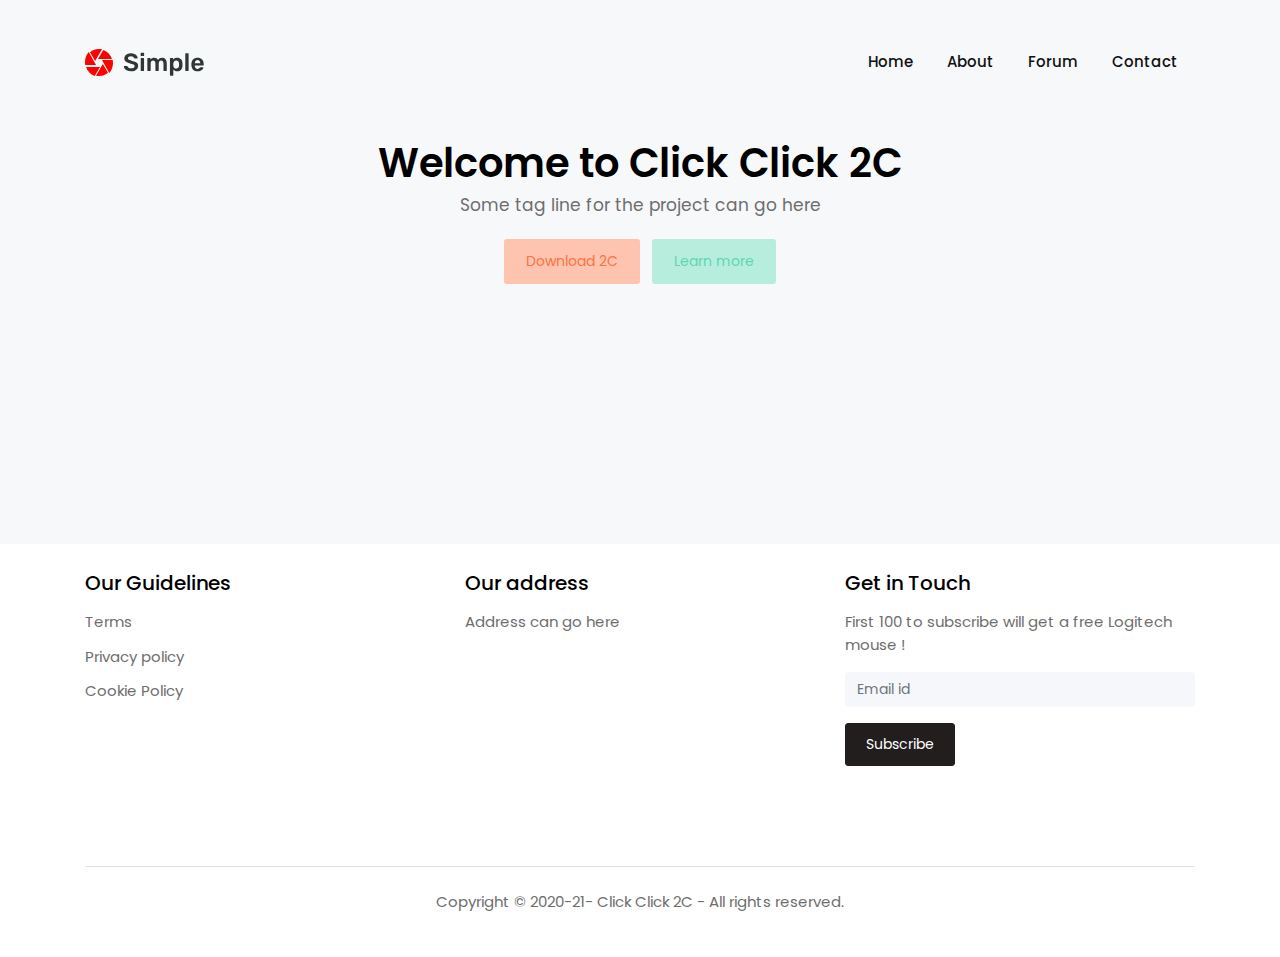
==== index.html @ 32b27b6e "initial design" ====
<!DOCTYPE html>
<html lang="en">
<head>
  <title>Simple landing page</title>
  <meta charset="UTF-8">
  <meta name="viewport" content="width=device-width, initial-scale=1.0">
  <meta http-equiv="X-UA-Compatible" content="ie=edge">
  <link rel="stylesheet" href="css/style.css">
</head>
<body id="body" data-spy="scroll" data-target=".navbar" data-offset="100">
  <header id="header-section">
    <nav class="navbar navbar-expand-lg pl-3 pl-sm-0" id="navbar">
    <div class="container">
          <div class="navbar-brand-wrapper d-flex w-100">
                <img src="images/Group2.svg" alt="">
                <button class="navbar-toggler ml-auto" type="button" data-toggle="collapse" data-target="#navbarSupportedContent" aria-controls="navbarSupportedContent" aria-expanded="false" aria-label="Toggle navigation">
                  <span class="mdi mdi-menu navbar-toggler-icon"></span>
                </button>
          </div>
      <div class="collapse navbar-collapse navbar-menu-wrapper" id="navbarSupportedContent">
        <ul class="navbar-nav align-items-lg-center align-items-start ml-auto">
                <li class="d-flex align-items-center justify-content-between pl-4 pl-lg-0">
                    <div class="navbar-collapse-logo">
                      <img src="images/Group2.svg" alt="">
                    </div>
                    <button class="navbar-toggler close-button" type="button" data-toggle="collapse" data-target="#navbarSupportedContent" aria-controls="navbarSupportedContent" aria-expanded="false" aria-label="Toggle navigation">
                      <span class="mdi mdi-close navbar-toggler-icon pl-5"></span>
                    </button>
                </li>
          <li class="nav-item">
            <a class="nav-link" href="#header-section">Home <span class="sr-only">(current)</span></a>
          </li>
          <li class="nav-item">
            <a class="nav-link" href="#features-section">About</a>
          </li>
          <li class="nav-item">
            <a class="nav-link" href="#digital-marketing-section">Forum</a>
          </li>
          <li class="nav-item">
            <a class="nav-link" href="#feedback-section">Contact</a>
          </li>
        </ul>
      </div>
    </div>
    </nav>
  </header>
        <div class="banner">
          <div class="container">
            <h1 class="font-weight-semibold">Welcome to Click Click 2C</h1>
            <h6 class="font-weight-normal text-muted pb-3">Some tag line for the project can go here</h6>
            <div>
              <button class="btn btn-opacity-light mr-1">Download 2C</button>
              <button class="btn btn-opacity-success ml-1">Learn more</button>
            </div>
          </div>
        </div>
  <div class="content-wrapper">
    <div class="container">
      <section class="contact-details" id="contact-details-section">
        <div class="row text-center text-md-left">
          <div class="col-12 col-md-6 col-lg-4 grid-margin">
                  <h5 class="pb-2">Our Guidelines</h5>
                  <a href="#"><p class="m-0 pb-2">Terms</p></a>
                  <a href="#" ><p class="m-0 pt-1 pb-2">Privacy policy</p></a>
                  <a href="#"><p class="m-0 pt-1 pb-2">Cookie Policy</p></a>
          </div>
          <div class="col-12 col-md-6 col-lg-4 grid-margin">
                  <h5 class="pb-2">Our address</h5>
                  <p class="text-muted"> Address can go here </p>
          </div>
          <div class="col-12 col-md-6 col-lg-4 grid-margin">
                  <h5 class="pb-2">Get in Touch</h5>
                  <p class="text-muted">First 100 to subscribe will get a free Logitech mouse !</p>
                  <form>
                    <input type="text" class="form-control" id="Email" placeholder="Email id">
                  </form>
                  <div class="pt-3">
                    <button class="btn btn-dark">Subscribe</button>
                  </div>
          </div>
        </div>
      </section>
      <footer class="border-top">
        <p class="text-center text-muted pt-4">Copyright © 2020-21- Click Click 2C - All rights reserved.</p>
      </footer>
</body>
</html>
---- css/style.css ----
@import "https://fonts.googleapis.com/css?family=Poppins:400,500,700&display=swap";
/*!
 * Bootstrap v4.3.1 (https://getbootstrap.com/)
 * Copyright 2011-2019 The Bootstrap Authors
 * Copyright 2011-2019 Twitter, Inc.
 * Licensed under MIT (https://github.com/twbs/bootstrap/blob/master/LICENSE)
 */
:root {
  --blue: #007bff;
  --indigo: #6610f2;
  --purple: #6f42c1;
  --pink: #e83e8c;
  --red: #dc3545;
  --orange: #fd7e14;
  --yellow: #ffc107;
  --green: #28a745;
  --teal: #20c997;
  --cyan: #17a2b8;
  --white: #fff;
  --gray: #6c757d;
  --gray-dark: #343a40;
  --primary: #000637;
  --secondary: #bbbbf2;
  --success: #5ed6b3;
  --info: #1998ff;
  --warning: #ffad00;
  --danger: #ff0000;
  --light: #fc7341;
  --dark: #221e1e;
  --breakpoint-xs: 0;
  --breakpoint-sm: 576px;
  --breakpoint-md: 768px;
  --breakpoint-lg: 992px;
  --breakpoint-xl: 1200px;
  --font-family-sans-serif: -apple-system, BlinkMacSystemFont, "Segoe UI", Roboto, "Helvetica Neue", Arial, "Noto Sans", sans-serif, "Apple Color Emoji", "Segoe UI Emoji", "Segoe UI Symbol", "Noto Color Emoji";
  --font-family-monospace: SFMono-Regular, Menlo, Monaco, Consolas, "Liberation Mono", "Courier New", monospace;
}

*,
*::before,
*::after {
  box-sizing: border-box;
}

html {
  font-family: sans-serif;
  line-height: 1.15;
  -webkit-text-size-adjust: 100%;
  -webkit-tap-highlight-color: rgba(0, 0, 0, 0);
}

article, aside, figcaption, figure, footer, header, hgroup, main, nav, section {
  display: block;
}

body {
  margin: 0;
  font-family: -apple-system, BlinkMacSystemFont, "Segoe UI", Roboto, "Helvetica Neue", Arial, "Noto Sans", sans-serif, "Apple Color Emoji", "Segoe UI Emoji", "Segoe UI Symbol", "Noto Color Emoji";
  font-size: 1rem;
  font-weight: 400;
  line-height: 1.5;
  color: #212529;
  text-align: left;
  background-color: #fff;
}

[tabindex="-1"]:focus {
  outline: 0 !important;
}

hr {
  box-sizing: content-box;
  height: 0;
  overflow: visible;
}

h1, h2, h3, h4, h5, h6 {
  margin-top: 0;
  margin-bottom: 0.5rem;
}

p {
  margin-top: 0;
  margin-bottom: 1rem;
}

abbr[title],
abbr[data-original-title] {
  text-decoration: underline;
  text-decoration: underline dotted;
  cursor: help;
  border-bottom: 0;
  text-decoration-skip-ink: none;
}

address {
  margin-bottom: 1rem;
  font-style: normal;
  line-height: inherit;
}

ol,
ul,
dl {
  margin-top: 0;
  margin-bottom: 1rem;
}

ol ol,
ul ul,
ol ul,
ul ol {
  margin-bottom: 0;
}

dt {
  font-weight: 700;
}

dd {
  margin-bottom: .5rem;
  margin-left: 0;
}

blockquote {
  margin: 0 0 1rem;
}

b,
strong {
  font-weight: bolder;
}

small {
  font-size: 80%;
}

sub,
sup {
  position: relative;
  font-size: 75%;
  line-height: 0;
  vertical-align: baseline;
}

sub {
  bottom: -.25em;
}

sup {
  top: -.5em;
}

a {
  color: #000637;
  text-decoration: none;
  background-color: transparent;
}

a:hover {
  color: black;
  text-decoration: underline;
}

a:not([href]):not([tabindex]) {
  color: inherit;
  text-decoration: none;
}

a:not([href]):not([tabindex]):hover, a:not([href]):not([tabindex]):focus {
  color: inherit;
  text-decoration: none;
}

a:not([href]):not([tabindex]):focus {
  outline: 0;
}

pre,
code,
kbd,
samp {
  font-family: SFMono-Regular, Menlo, Monaco, Consolas, "Liberation Mono", "Courier New", monospace;
  font-size: 1em;
}

pre {
  margin-top: 0;
  margin-bottom: 1rem;
  overflow: auto;
}

figure {
  margin: 0 0 1rem;
}

img {
  vertical-align: middle;
  border-style: none;
}

svg {
  overflow: hidden;
  vertical-align: middle;
}

table {
  border-collapse: collapse;
}

caption {
  padding-top: 0.75rem;
  padding-bottom: 0.75rem;
  color: #6e6e6e;
  text-align: left;
  caption-side: bottom;
}

th {
  text-align: inherit;
}

label {
  display: inline-block;
  margin-bottom: 0.5rem;
}

button {
  border-radius: 0;
}

button:focus {
  outline: 1px dotted;
  outline: 5px auto -webkit-focus-ring-color;
}

input,
button,
select,
optgroup,
textarea {
  margin: 0;
  font-family: inherit;
  font-size: inherit;
  line-height: inherit;
}

button,
input {
  overflow: visible;
}

button,
select {
  text-transform: none;
}

select {
  word-wrap: normal;
}

button,
[type="button"],
[type="reset"],
[type="submit"] {
  -webkit-appearance: button;
}

button:not(:disabled),
[type="button"]:not(:disabled),
[type="reset"]:not(:disabled),
[type="submit"]:not(:disabled) {
  cursor: pointer;
}

button::-moz-focus-inner,
[type="button"]::-moz-focus-inner,
[type="reset"]::-moz-focus-inner,
[type="submit"]::-moz-focus-inner {
  padding: 0;
  border-style: none;
}

input[type="radio"],
input[type="checkbox"] {
  box-sizing: border-box;
  padding: 0;
}

input[type="date"],
input[type="time"],
input[type="datetime-local"],
input[type="month"] {
  -webkit-appearance: listbox;
}

textarea {
  overflow: auto;
  resize: vertical;
}

fieldset {
  min-width: 0;
  padding: 0;
  margin: 0;
  border: 0;
}

legend {
  display: block;
  width: 100%;
  max-width: 100%;
  padding: 0;
  margin-bottom: .5rem;
  font-size: 1.5rem;
  line-height: inherit;
  color: inherit;
  white-space: normal;
}

progress {
  vertical-align: baseline;
}

[type="number"]::-webkit-inner-spin-button,
[type="number"]::-webkit-outer-spin-button {
  height: auto;
}

[type="search"] {
  outline-offset: -2px;
  -webkit-appearance: none;
}

[type="search"]::-webkit-search-decoration {
  -webkit-appearance: none;
}

::-webkit-file-upload-button {
  font: inherit;
  -webkit-appearance: button;
}

output {
  display: inline-block;
}

summary {
  display: list-item;
  cursor: pointer;
}

template {
  display: none;
}

[hidden] {
  display: none !important;
}

h1, h2, h3, h4, h5, h6,
.h1, .h2, .h3, .h4, .h5, .h6 {
  margin-bottom: 0.5rem;
  font-weight: 500;
  line-height: 1.2;
}

h1, .h1 {
  font-size: 2.5rem;
}

h2, .h2 {
  font-size: 2rem;
}

h3, .h3 {
  font-size: 1.75rem;
}

h4, .h4 {
  font-size: 1.5rem;
}

h5, .h5 {
  font-size: 1.25rem;
}

h6, .h6 {
  font-size: 1rem;
}

.lead {
  font-size: 1.25rem;
  font-weight: 300;
}

.display-1 {
  font-size: 6rem;
  font-weight: 300;
  line-height: 1.2;
}

.display-2 {
  font-size: 5.5rem;
  font-weight: 300;
  line-height: 1.2;
}

.display-3 {
  font-size: 4.5rem;
  font-weight: 300;
  line-height: 1.2;
}

.display-4 {
  font-size: 3.5rem;
  font-weight: 300;
  line-height: 1.2;
}

hr {
  margin-top: 1rem;
  margin-bottom: 1rem;
  border: 0;
  border-top: 1px solid rgba(0, 0, 0, 0.1);
}

small,
.small {
  font-size: 80%;
  font-weight: 400;
}

mark,
.mark {
  padding: 0.2em;
  background-color: #fcf8e3;
}

.list-unstyled {
  padding-left: 0;
  list-style: none;
}

.list-inline {
  padding-left: 0;
  list-style: none;
}

.list-inline-item {
  display: inline-block;
}

.list-inline-item:not(:last-child) {
  margin-right: 0.5rem;
}

.initialism {
  font-size: 90%;
  text-transform: uppercase;
}

.blockquote {
  margin-bottom: 1rem;
  font-size: 1.25rem;
}

.blockquote-footer {
  display: block;
  font-size: 80%;
  color: #6c757d;
}

.blockquote-footer::before {
  content: "\2014\00A0";
}

.img-fluid {
  max-width: 100%;
  height: auto;
}

.img-thumbnail {
  padding: 0.25rem;
  background-color: #fff;
  border: 1px solid #dee2e6;
  border-radius: 0.25rem;
  max-width: 100%;
  height: auto;
}

.figure {
  display: inline-block;
}

.figure-img {
  margin-bottom: 0.5rem;
  line-height: 1;
}

.figure-caption {
  font-size: 90%;
  color: #6c757d;
}

code {
  font-size: 87.5%;
  color: #e83e8c;
  word-break: break-word;
}

a > code {
  color: inherit;
}

kbd {
  padding: 0.2rem 0.4rem;
  font-size: 87.5%;
  color: #fff;
  background-color: #212529;
  border-radius: 0.2rem;
}

kbd kbd {
  padding: 0;
  font-size: 100%;
  font-weight: 700;
}

pre {
  display: block;
  font-size: 87.5%;
  color: #212529;
}

pre code {
  font-size: inherit;
  color: inherit;
  word-break: normal;
}

.pre-scrollable {
  max-height: 340px;
  overflow-y: scroll;
}

.container {
  width: 100%;
  padding-right: 15px;
  padding-left: 15px;
  margin-right: auto;
  margin-left: auto;
}

@media (min-width: 576px) {
  .container {
    max-width: 540px;
  }
}

@media (min-width: 768px) {
  .container {
    max-width: 720px;
  }
}

@media (min-width: 992px) {
  .container {
    max-width: 960px;
  }
}

@media (min-width: 1200px) {
  .container {
    max-width: 1140px;
  }
}

.container-fluid {
  width: 100%;
  padding-right: 15px;
  padding-left: 15px;
  margin-right: auto;
  margin-left: auto;
}

.row {
  display: flex;
  flex-wrap: wrap;
  margin-right: -15px;
  margin-left: -15px;
}

.no-gutters {
  margin-right: 0;
  margin-left: 0;
}

.no-gutters > .col,
.no-gutters > [class*="col-"] {
  padding-right: 0;
  padding-left: 0;
}

.col-1, .col-2, .col-3, .col-4, .col-5, .col-6, .col-7, .col-8, .col-9, .col-10, .col-11, .col-12, .col,
.col-auto, .col-sm-1, .col-sm-2, .col-sm-3, .col-sm-4, .col-sm-5, .col-sm-6, .col-sm-7, .col-sm-8, .col-sm-9, .col-sm-10, .col-sm-11, .col-sm-12, .col-sm,
.col-sm-auto, .col-md-1, .col-md-2, .col-md-3, .col-md-4, .col-md-5, .col-md-6, .col-md-7, .col-md-8, .col-md-9, .col-md-10, .col-md-11, .col-md-12, .col-md,
.col-md-auto, .col-lg-1, .col-lg-2, .col-lg-3, .col-lg-4, .col-lg-5, .col-lg-6, .col-lg-7, .col-lg-8, .col-lg-9, .col-lg-10, .col-lg-11, .col-lg-12, .col-lg,
.col-lg-auto, .col-xl-1, .col-xl-2, .col-xl-3, .col-xl-4, .col-xl-5, .col-xl-6, .col-xl-7, .col-xl-8, .col-xl-9, .col-xl-10, .col-xl-11, .col-xl-12, .col-xl,
.col-xl-auto {
  position: relative;
  width: 100%;
  padding-right: 15px;
  padding-left: 15px;
}

.col {
  flex-basis: 0;
  flex-grow: 1;
  max-width: 100%;
}

.col-auto {
  flex: 0 0 auto;
  width: auto;
  max-width: 100%;
}

.col-1 {
  flex: 0 0 8.33333%;
  max-width: 8.33333%;
}

.col-2 {
  flex: 0 0 16.66667%;
  max-width: 16.66667%;
}

.col-3 {
  flex: 0 0 25%;
  max-width: 25%;
}

.col-4 {
  flex: 0 0 33.33333%;
  max-width: 33.33333%;
}

.col-5 {
  flex: 0 0 41.66667%;
  max-width: 41.66667%;
}

.col-6 {
  flex: 0 0 50%;
  max-width: 50%;
}

.col-7 {
  flex: 0 0 58.33333%;
  max-width: 58.33333%;
}

.col-8 {
  flex: 0 0 66.66667%;
  max-width: 66.66667%;
}

.col-9 {
  flex: 0 0 75%;
  max-width: 75%;
}

.col-10 {
  flex: 0 0 83.33333%;
  max-width: 83.33333%;
}

.col-11 {
  flex: 0 0 91.66667%;
  max-width: 91.66667%;
}

.col-12 {
  flex: 0 0 100%;
  max-width: 100%;
}

.order-first {
  order: -1;
}

.order-last {
  order: 13;
}

.order-0 {
  order: 0;
}

.order-1 {
  order: 1;
}

.order-2 {
  order: 2;
}

.order-3 {
  order: 3;
}

.order-4 {
  order: 4;
}

.order-5 {
  order: 5;
}

.order-6 {
  order: 6;
}

.order-7 {
  order: 7;
}

.order-8 {
  order: 8;
}

.order-9 {
  order: 9;
}

.order-10 {
  order: 10;
}

.order-11 {
  order: 11;
}

.order-12 {
  order: 12;
}

.offset-1 {
  margin-left: 8.33333%;
}

.offset-2 {
  margin-left: 16.66667%;
}

.offset-3 {
  margin-left: 25%;
}

.offset-4 {
  margin-left: 33.33333%;
}

.offset-5 {
  margin-left: 41.66667%;
}

.offset-6 {
  margin-left: 50%;
}

.offset-7 {
  margin-left: 58.33333%;
}

.offset-8 {
  margin-left: 66.66667%;
}

.offset-9 {
  margin-left: 75%;
}

.offset-10 {
  margin-left: 83.33333%;
}

.offset-11 {
  margin-left: 91.66667%;
}

@media (min-width: 576px) {
  .col-sm {
    flex-basis: 0;
    flex-grow: 1;
    max-width: 100%;
  }
  .col-sm-auto {
    flex: 0 0 auto;
    width: auto;
    max-width: 100%;
  }
  .col-sm-1 {
    flex: 0 0 8.33333%;
    max-width: 8.33333%;
  }
  .col-sm-2 {
    flex: 0 0 16.66667%;
    max-width: 16.66667%;
  }
  .col-sm-3 {
    flex: 0 0 25%;
    max-width: 25%;
  }
  .col-sm-4 {
    flex: 0 0 33.33333%;
    max-width: 33.33333%;
  }
  .col-sm-5 {
    flex: 0 0 41.66667%;
    max-width: 41.66667%;
  }
  .col-sm-6 {
    flex: 0 0 50%;
    max-width: 50%;
  }
  .col-sm-7 {
    flex: 0 0 58.33333%;
    max-width: 58.33333%;
  }
  .col-sm-8 {
    flex: 0 0 66.66667%;
    max-width: 66.66667%;
  }
  .col-sm-9 {
    flex: 0 0 75%;
    max-width: 75%;
  }
  .col-sm-10 {
    flex: 0 0 83.33333%;
    max-width: 83.33333%;
  }
  .col-sm-11 {
    flex: 0 0 91.66667%;
    max-width: 91.66667%;
  }
  .col-sm-12 {
    flex: 0 0 100%;
    max-width: 100%;
  }
  .order-sm-first {
    order: -1;
  }
  .order-sm-last {
    order: 13;
  }
  .order-sm-0 {
    order: 0;
  }
  .order-sm-1 {
    order: 1;
  }
  .order-sm-2 {
    order: 2;
  }
  .order-sm-3 {
    order: 3;
  }
  .order-sm-4 {
    order: 4;
  }
  .order-sm-5 {
    order: 5;
  }
  .order-sm-6 {
    order: 6;
  }
  .order-sm-7 {
    order: 7;
  }
  .order-sm-8 {
    order: 8;
  }
  .order-sm-9 {
    order: 9;
  }
  .order-sm-10 {
    order: 10;
  }
  .order-sm-11 {
    order: 11;
  }
  .order-sm-12 {
    order: 12;
  }
  .offset-sm-0 {
    margin-left: 0;
  }
  .offset-sm-1 {
    margin-left: 8.33333%;
  }
  .offset-sm-2 {
    margin-left: 16.66667%;
  }
  .offset-sm-3 {
    margin-left: 25%;
  }
  .offset-sm-4 {
    margin-left: 33.33333%;
  }
  .offset-sm-5 {
    margin-left: 41.66667%;
  }
  .offset-sm-6 {
    margin-left: 50%;
  }
  .offset-sm-7 {
    margin-left: 58.33333%;
  }
  .offset-sm-8 {
    margin-left: 66.66667%;
  }
  .offset-sm-9 {
    margin-left: 75%;
  }
  .offset-sm-10 {
    margin-left: 83.33333%;
  }
  .offset-sm-11 {
    margin-left: 91.66667%;
  }
}

@media (min-width: 768px) {
  .col-md {
    flex-basis: 0;
    flex-grow: 1;
    max-width: 100%;
  }
  .col-md-auto {
    flex: 0 0 auto;
    width: auto;
    max-width: 100%;
  }
  .col-md-1 {
    flex: 0 0 8.33333%;
    max-width: 8.33333%;
  }
  .col-md-2 {
    flex: 0 0 16.66667%;
    max-width: 16.66667%;
  }
  .col-md-3 {
    flex: 0 0 25%;
    max-width: 25%;
  }
  .col-md-4 {
    flex: 0 0 33.33333%;
    max-width: 33.33333%;
  }
  .col-md-5 {
    flex: 0 0 41.66667%;
    max-width: 41.66667%;
  }
  .col-md-6 {
    flex: 0 0 50%;
    max-width: 50%;
  }
  .col-md-7 {
    flex: 0 0 58.33333%;
    max-width: 58.33333%;
  }
  .col-md-8 {
    flex: 0 0 66.66667%;
    max-width: 66.66667%;
  }
  .col-md-9 {
    flex: 0 0 75%;
    max-width: 75%;
  }
  .col-md-10 {
    flex: 0 0 83.33333%;
    max-width: 83.33333%;
  }
  .col-md-11 {
    flex: 0 0 91.66667%;
    max-width: 91.66667%;
  }
  .col-md-12 {
    flex: 0 0 100%;
    max-width: 100%;
  }
  .order-md-first {
    order: -1;
  }
  .order-md-last {
    order: 13;
  }
  .order-md-0 {
    order: 0;
  }
  .order-md-1 {
    order: 1;
  }
  .order-md-2 {
    order: 2;
  }
  .order-md-3 {
    order: 3;
  }
  .order-md-4 {
    order: 4;
  }
  .order-md-5 {
    order: 5;
  }
  .order-md-6 {
    order: 6;
  }
  .order-md-7 {
    order: 7;
  }
  .order-md-8 {
    order: 8;
  }
  .order-md-9 {
    order: 9;
  }
  .order-md-10 {
    order: 10;
  }
  .order-md-11 {
    order: 11;
  }
  .order-md-12 {
    order: 12;
  }
  .offset-md-0 {
    margin-left: 0;
  }
  .offset-md-1 {
    margin-left: 8.33333%;
  }
  .offset-md-2 {
    margin-left: 16.66667%;
  }
  .offset-md-3 {
    margin-left: 25%;
  }
  .offset-md-4 {
    margin-left: 33.33333%;
  }
  .offset-md-5 {
    margin-left: 41.66667%;
  }
  .offset-md-6 {
    margin-left: 50%;
  }
  .offset-md-7 {
    margin-left: 58.33333%;
  }
  .offset-md-8 {
    margin-left: 66.66667%;
  }
  .offset-md-9 {
    margin-left: 75%;
  }
  .offset-md-10 {
    margin-left: 83.33333%;
  }
  .offset-md-11 {
    margin-left: 91.66667%;
  }
}

@media (min-width: 992px) {
  .col-lg {
    flex-basis: 0;
    flex-grow: 1;
    max-width: 100%;
  }
  .col-lg-auto {
    flex: 0 0 auto;
    width: auto;
    max-width: 100%;
  }
  .col-lg-1 {
    flex: 0 0 8.33333%;
    max-width: 8.33333%;
  }
  .col-lg-2 {
    flex: 0 0 16.66667%;
    max-width: 16.66667%;
  }
  .col-lg-3 {
    flex: 0 0 25%;
    max-width: 25%;
  }
  .col-lg-4 {
    flex: 0 0 33.33333%;
    max-width: 33.33333%;
  }
  .col-lg-5 {
    flex: 0 0 41.66667%;
    max-width: 41.66667%;
  }
  .col-lg-6 {
    flex: 0 0 50%;
    max-width: 50%;
  }
  .col-lg-7 {
    flex: 0 0 58.33333%;
    max-width: 58.33333%;
  }
  .col-lg-8 {
    flex: 0 0 66.66667%;
    max-width: 66.66667%;
  }
  .col-lg-9 {
    flex: 0 0 75%;
    max-width: 75%;
  }
  .col-lg-10 {
    flex: 0 0 83.33333%;
    max-width: 83.33333%;
  }
  .col-lg-11 {
    flex: 0 0 91.66667%;
    max-width: 91.66667%;
  }
  .col-lg-12 {
    flex: 0 0 100%;
    max-width: 100%;
  }
  .order-lg-first {
    order: -1;
  }
  .order-lg-last {
    order: 13;
  }
  .order-lg-0 {
    order: 0;
  }
  .order-lg-1 {
    order: 1;
  }
  .order-lg-2 {
    order: 2;
  }
  .order-lg-3 {
    order: 3;
  }
  .order-lg-4 {
    order: 4;
  }
  .order-lg-5 {
    order: 5;
  }
  .order-lg-6 {
    order: 6;
  }
  .order-lg-7 {
    order: 7;
  }
  .order-lg-8 {
    order: 8;
  }
  .order-lg-9 {
    order: 9;
  }
  .order-lg-10 {
    order: 10;
  }
  .order-lg-11 {
    order: 11;
  }
  .order-lg-12 {
    order: 12;
  }
  .offset-lg-0 {
    margin-left: 0;
  }
  .offset-lg-1 {
    margin-left: 8.33333%;
  }
  .offset-lg-2 {
    margin-left: 16.66667%;
  }
  .offset-lg-3 {
    margin-left: 25%;
  }
  .offset-lg-4 {
    margin-left: 33.33333%;
  }
  .offset-lg-5 {
    margin-left: 41.66667%;
  }
  .offset-lg-6 {
    margin-left: 50%;
  }
  .offset-lg-7 {
    margin-left: 58.33333%;
  }
  .offset-lg-8 {
    margin-left: 66.66667%;
  }
  .offset-lg-9 {
    margin-left: 75%;
  }
  .offset-lg-10 {
    margin-left: 83.33333%;
  }
  .offset-lg-11 {
    margin-left: 91.66667%;
  }
}

@media (min-width: 1200px) {
  .col-xl {
    flex-basis: 0;
    flex-grow: 1;
    max-width: 100%;
  }
  .col-xl-auto {
    flex: 0 0 auto;
    width: auto;
    max-width: 100%;
  }
  .col-xl-1 {
    flex: 0 0 8.33333%;
    max-width: 8.33333%;
  }
  .col-xl-2 {
    flex: 0 0 16.66667%;
    max-width: 16.66667%;
  }
  .col-xl-3 {
    flex: 0 0 25%;
    max-width: 25%;
  }
  .col-xl-4 {
    flex: 0 0 33.33333%;
    max-width: 33.33333%;
  }
  .col-xl-5 {
    flex: 0 0 41.66667%;
    max-width: 41.66667%;
  }
  .col-xl-6 {
    flex: 0 0 50%;
    max-width: 50%;
  }
  .col-xl-7 {
    flex: 0 0 58.33333%;
    max-width: 58.33333%;
  }
  .col-xl-8 {
    flex: 0 0 66.66667%;
    max-width: 66.66667%;
  }
  .col-xl-9 {
    flex: 0 0 75%;
    max-width: 75%;
  }
  .col-xl-10 {
    flex: 0 0 83.33333%;
    max-width: 83.33333%;
  }
  .col-xl-11 {
    flex: 0 0 91.66667%;
    max-width: 91.66667%;
  }
  .col-xl-12 {
    flex: 0 0 100%;
    max-width: 100%;
  }
  .order-xl-first {
    order: -1;
  }
  .order-xl-last {
    order: 13;
  }
  .order-xl-0 {
    order: 0;
  }
  .order-xl-1 {
    order: 1;
  }
  .order-xl-2 {
    order: 2;
  }
  .order-xl-3 {
    order: 3;
  }
  .order-xl-4 {
    order: 4;
  }
  .order-xl-5 {
    order: 5;
  }
  .order-xl-6 {
    order: 6;
  }
  .order-xl-7 {
    order: 7;
  }
  .order-xl-8 {
    order: 8;
  }
  .order-xl-9 {
    order: 9;
  }
  .order-xl-10 {
    order: 10;
  }
  .order-xl-11 {
    order: 11;
  }
  .order-xl-12 {
    order: 12;
  }
  .offset-xl-0 {
    margin-left: 0;
  }
  .offset-xl-1 {
    margin-left: 8.33333%;
  }
  .offset-xl-2 {
    margin-left: 16.66667%;
  }
  .offset-xl-3 {
    margin-left: 25%;
  }
  .offset-xl-4 {
    margin-left: 33.33333%;
  }
  .offset-xl-5 {
    margin-left: 41.66667%;
  }
  .offset-xl-6 {
    margin-left: 50%;
  }
  .offset-xl-7 {
    margin-left: 58.33333%;
  }
  .offset-xl-8 {
    margin-left: 66.66667%;
  }
  .offset-xl-9 {
    margin-left: 75%;
  }
  .offset-xl-10 {
    margin-left: 83.33333%;
  }
  .offset-xl-11 {
    margin-left: 91.66667%;
  }
}

.table {
  width: 100%;
  margin-bottom: 1rem;
  color: #212529;
}

.table th,
.table td {
  padding: 0.75rem;
  vertical-align: top;
  border-top: 1px solid #dee2e6;
}

.table thead th {
  vertical-align: bottom;
  border-bottom: 2px solid #dee2e6;
}

.table tbody + tbody {
  border-top: 2px solid #dee2e6;
}

.table-sm th,
.table-sm td {
  padding: 0.3rem;
}

.table-bordered {
  border: 1px solid #dee2e6;
}

.table-bordered th,
.table-bordered td {
  border: 1px solid #dee2e6;
}

.table-bordered thead th,
.table-bordered thead td {
  border-bottom-width: 2px;
}

.table-borderless th,
.table-borderless td,
.table-borderless thead th,
.table-borderless tbody + tbody {
  border: 0;
}

.table-striped tbody tr:nth-of-type(odd) {
  background-color: rgba(0, 0, 0, 0.05);
}

.table-hover tbody tr:hover {
  color: #212529;
  background-color: rgba(0, 0, 0, 0.075);
}

.table-primary,
.table-primary > th,
.table-primary > td {
  background-color: #b8b9c7;
}

.table-primary th,
.table-primary td,
.table-primary thead th,
.table-primary tbody + tbody {
  border-color: #7a7e97;
}

.table-hover .table-primary:hover {
  background-color: #aaabbc;
}

.table-hover .table-primary:hover > td,
.table-hover .table-primary:hover > th {
  background-color: #aaabbc;
}

.table-secondary,
.table-secondary > th,
.table-secondary > td {
  background-color: #ececfb;
}

.table-secondary th,
.table-secondary td,
.table-secondary thead th,
.table-secondary tbody + tbody {
  border-color: #dcdcf8;
}

.table-hover .table-secondary:hover {
  background-color: #d7d7f7;
}

.table-hover .table-secondary:hover > td,
.table-hover .table-secondary:hover > th {
  background-color: #d7d7f7;
}

.table-success,
.table-success > th,
.table-success > td {
  background-color: #d2f4ea;
}

.table-success th,
.table-success td,
.table-success thead th,
.table-success tbody + tbody {
  border-color: #abead7;
}

.table-hover .table-success:hover {
  background-color: #beefe0;
}

.table-hover .table-success:hover > td,
.table-hover .table-success:hover > th {
  background-color: #beefe0;
}

.table-info,
.table-info > th,
.table-info > td {
  background-color: #bfe2ff;
}

.table-info th,
.table-info td,
.table-info thead th,
.table-info tbody + tbody {
  border-color: #87c9ff;
}

.table-hover .table-info:hover {
  background-color: #a6d6ff;
}

.table-hover .table-info:hover > td,
.table-hover .table-info:hover > th {
  background-color: #a6d6ff;
}

.table-warning,
.table-warning > th,
.table-warning > td {
  background-color: #ffe8b8;
}

.table-warning th,
.table-warning td,
.table-warning thead th,
.table-warning tbody + tbody {
  border-color: #ffd47a;
}

.table-hover .table-warning:hover {
  background-color: #ffe09f;
}

.table-hover .table-warning:hover > td,
.table-hover .table-warning:hover > th {
  background-color: #ffe09f;
}

.table-danger,
.table-danger > th,
.table-danger > td {
  background-color: #ffb8b8;
}

.table-danger th,
.table-danger td,
.table-danger thead th,
.table-danger tbody + tbody {
  border-color: #ff7a7a;
}

.table-hover .table-danger:hover {
  background-color: #ff9f9f;
}

.table-hover .table-danger:hover > td,
.table-hover .table-danger:hover > th {
  background-color: #ff9f9f;
}

.table-light,
.table-light > th,
.table-light > td {
  background-color: #fed8ca;
}

.table-light th,
.table-light td,
.table-light thead th,
.table-light tbody + tbody {
  border-color: #fdb69c;
}

.table-hover .table-light:hover {
  background-color: #fec6b1;
}

.table-hover .table-light:hover > td,
.table-hover .table-light:hover > th {
  background-color: #fec6b1;
}

.table-dark,
.table-dark > th,
.table-dark > td {
  background-color: #c1c0c0;
}

.table-dark th,
.table-dark td,
.table-dark thead th,
.table-dark tbody + tbody {
  border-color: #8c8a8a;
}

.table-hover .table-dark:hover {
  background-color: #b4b3b3;
}

.table-hover .table-dark:hover > td,
.table-hover .table-dark:hover > th {
  background-color: #b4b3b3;
}

.table-active,
.table-active > th,
.table-active > td {
  background-color: rgba(0, 0, 0, 0.075);
}

.table-hover .table-active:hover {
  background-color: rgba(0, 0, 0, 0.075);
}

.table-hover .table-active:hover > td,
.table-hover .table-active:hover > th {
  background-color: rgba(0, 0, 0, 0.075);
}

.table .thead-dark th {
  color: #fff;
  background-color: #343a40;
  border-color: #454d55;
}

.table .thead-light th {
  color: #495057;
  background-color: #e9ecef;
  border-color: #dee2e6;
}

.table-dark {
  color: #fff;
  background-color: #343a40;
}

.table-dark th,
.table-dark td,
.table-dark thead th {
  border-color: #454d55;
}

.table-dark.table-bordered {
  border: 0;
}

.table-dark.table-striped tbody tr:nth-of-type(odd) {
  background-color: rgba(255, 255, 255, 0.05);
}

.table-dark.table-hover tbody tr:hover {
  color: #fff;
  background-color: rgba(255, 255, 255, 0.075);
}

@media (max-width: 575.98px) {
  .table-responsive-sm {
    display: block;
    width: 100%;
    overflow-x: auto;
    -webkit-overflow-scrolling: touch;
  }
  .table-responsive-sm > .table-bordered {
    border: 0;
  }
}

@media (max-width: 767.98px) {
  .table-responsive-md {
    display: block;
    width: 100%;
    overflow-x: auto;
    -webkit-overflow-scrolling: touch;
  }
  .table-responsive-md > .table-bordered {
    border: 0;
  }
}

@media (max-width: 991.98px) {
  .table-responsive-lg {
    display: block;
    width: 100%;
    overflow-x: auto;
    -webkit-overflow-scrolling: touch;
  }
  .table-responsive-lg > .table-bordered {
    border: 0;
  }
}

@media (max-width: 1199.98px) {
  .table-responsive-xl {
    display: block;
    width: 100%;
    overflow-x: auto;
    -webkit-overflow-scrolling: touch;
  }
  .table-responsive-xl > .table-bordered {
    border: 0;
  }
}

.table-responsive {
  display: block;
  width: 100%;
  overflow-x: auto;
  -webkit-overflow-scrolling: touch;
}

.table-responsive > .table-bordered {
  border: 0;
}

.form-control {
  display: block;
  width: 100%;
  height: calc(1.5em + 0.75rem + 2px);
  padding: 0.375rem 0.75rem;
  font-size: 1rem;
  font-weight: 400;
  line-height: 1.5;
  color: #495057;
  background-color: #fff;
  background-clip: padding-box;
  border: 1px solid #ced4da;
  border-radius: 0.25rem;
  transition: border-color 0.15s ease-in-out, box-shadow 0.15s ease-in-out;
}

@media (prefers-reduced-motion: reduce) {
  .form-control {
    transition: none;
  }
}

.form-control::-ms-expand {
  background-color: transparent;
  border: 0;
}

.form-control:focus {
  color: #495057;
  background-color: #fff;
  border-color: #0014b7;
  outline: 0;
  box-shadow: 0 0 0 0.2rem rgba(0, 6, 55, 0.25);
}

.form-control::placeholder {
  color: #6c757d;
  opacity: 1;
}

.form-control:disabled, .form-control[readonly] {
  background-color: #e9ecef;
  opacity: 1;
}

select.form-control:focus::-ms-value {
  color: #495057;
  background-color: #fff;
}

.form-control-file,
.form-control-range {
  display: block;
  width: 100%;
}

.col-form-label {
  padding-top: calc(0.375rem + 1px);
  padding-bottom: calc(0.375rem + 1px);
  margin-bottom: 0;
  font-size: inherit;
  line-height: 1.5;
}

.col-form-label-lg {
  padding-top: calc(0.5rem + 1px);
  padding-bottom: calc(0.5rem + 1px);
  font-size: 1.25rem;
  line-height: 1.5;
}

.col-form-label-sm {
  padding-top: calc(0.25rem + 1px);
  padding-bottom: calc(0.25rem + 1px);
  font-size: 0.875rem;
  line-height: 1.5;
}

.form-control-plaintext {
  display: block;
  width: 100%;
  padding-top: 0.375rem;
  padding-bottom: 0.375rem;
  margin-bottom: 0;
  line-height: 1.5;
  color: #212529;
  background-color: transparent;
  border: solid transparent;
  border-width: 1px 0;
}

.form-control-plaintext.form-control-sm, .form-control-plaintext.form-control-lg {
  padding-right: 0;
  padding-left: 0;
}

.form-control-sm {
  height: calc(1.5em + 0.5rem + 2px);
  padding: 0.25rem 0.5rem;
  font-size: 0.875rem;
  line-height: 1.5;
  border-radius: 0.2rem;
}

.form-control-lg {
  height: calc(1.5em + 1rem + 2px);
  padding: 0.5rem 1rem;
  font-size: 1.25rem;
  line-height: 1.5;
  border-radius: 0.3rem;
}

select.form-control[size], select.form-control[multiple] {
  height: auto;
}

textarea.form-control {
  height: auto;
}

.form-group {
  margin-bottom: 1rem;
}

.form-text {
  display: block;
  margin-top: 0.25rem;
}

.form-row {
  display: flex;
  flex-wrap: wrap;
  margin-right: -5px;
  margin-left: -5px;
}

.form-row > .col,
.form-row > [class*="col-"] {
  padding-right: 5px;
  padding-left: 5px;
}

.form-check {
  position: relative;
  display: block;
  padding-left: 1.25rem;
}

.form-check-input {
  position: absolute;
  margin-top: 0.3rem;
  margin-left: -1.25rem;
}

.form-check-input:disabled ~ .form-check-label {
  color: #6e6e6e;
}

.form-check-label {
  margin-bottom: 0;
}

.form-check-inline {
  display: inline-flex;
  align-items: center;
  padding-left: 0;
  margin-right: 0.75rem;
}

.form-check-inline .form-check-input {
  position: static;
  margin-top: 0;
  margin-right: 0.3125rem;
  margin-left: 0;
}

.valid-feedback {
  display: none;
  width: 100%;
  margin-top: 0.25rem;
  font-size: 80%;
  color: #5ed6b3;
}

.valid-tooltip {
  position: absolute;
  top: 100%;
  z-index: 5;
  display: none;
  max-width: 100%;
  padding: 0.25rem 0.5rem;
  margin-top: .1rem;
  font-size: 0.875rem;
  line-height: 1.5;
  color: #212529;
  background-color: rgba(94, 214, 179, 0.9);
  border-radius: 0.25rem;
}

.was-validated .form-control:valid, .form-control.is-valid {
  border-color: #5ed6b3;
  padding-right: calc(1.5em + 0.75rem);
  background-image: url("data:image/svg+xml,%3csvg xmlns='http://www.w3.org/2000/svg' viewBox='0 0 8 8'%3e%3cpath fill='%235ed6b3' d='M2.3 6.73L.6 4.53c-.4-1.04.46-1.4 1.1-.8l1.1 1.4 3.4-3.8c.6-.63 1.6-.27 1.2.7l-4 4.6c-.43.5-.8.4-1.1.1z'/%3e%3c/svg%3e");
  background-repeat: no-repeat;
  background-position: center right calc(0.375em + 0.1875rem);
  background-size: calc(0.75em + 0.375rem) calc(0.75em + 0.375rem);
}

.was-validated .form-control:valid:focus, .form-control.is-valid:focus {
  border-color: #5ed6b3;
  box-shadow: 0 0 0 0.2rem rgba(94, 214, 179, 0.25);
}

.was-validated .form-control:valid ~ .valid-feedback,
.was-validated .form-control:valid ~ .valid-tooltip, .form-control.is-valid ~ .valid-feedback,
.form-control.is-valid ~ .valid-tooltip {
  display: block;
}

.was-validated textarea.form-control:valid, textarea.form-control.is-valid {
  padding-right: calc(1.5em + 0.75rem);
  background-position: top calc(0.375em + 0.1875rem) right calc(0.375em + 0.1875rem);
}

.was-validated .custom-select:valid, .custom-select.is-valid {
  border-color: #5ed6b3;
  padding-right: calc((1em + 0.75rem) * 3 / 4 + 1.75rem);
  background: url("data:image/svg+xml,%3csvg xmlns='http://www.w3.org/2000/svg' viewBox='0 0 4 5'%3e%3cpath fill='%23343a40' d='M2 0L0 2h4zm0 5L0 3h4z'/%3e%3c/svg%3e") no-repeat right 0.75rem center/8px 10px, url("data:image/svg+xml,%3csvg xmlns='http://www.w3.org/2000/svg' viewBox='0 0 8 8'%3e%3cpath fill='%235ed6b3' d='M2.3 6.73L.6 4.53c-.4-1.04.46-1.4 1.1-.8l1.1 1.4 3.4-3.8c.6-.63 1.6-.27 1.2.7l-4 4.6c-.43.5-.8.4-1.1.1z'/%3e%3c/svg%3e") #fff no-repeat center right 1.75rem/calc(0.75em + 0.375rem) calc(0.75em + 0.375rem);
}

.was-validated .custom-select:valid:focus, .custom-select.is-valid:focus {
  border-color: #5ed6b3;
  box-shadow: 0 0 0 0.2rem rgba(94, 214, 179, 0.25);
}

.was-validated .custom-select:valid ~ .valid-feedback,
.was-validated .custom-select:valid ~ .valid-tooltip, .custom-select.is-valid ~ .valid-feedback,
.custom-select.is-valid ~ .valid-tooltip {
  display: block;
}

.was-validated .form-control-file:valid ~ .valid-feedback,
.was-validated .form-control-file:valid ~ .valid-tooltip, .form-control-file.is-valid ~ .valid-feedback,
.form-control-file.is-valid ~ .valid-tooltip {
  display: block;
}

.was-validated .form-check-input:valid ~ .form-check-label, .form-check-input.is-valid ~ .form-check-label {
  color: #5ed6b3;
}

.was-validated .form-check-input:valid ~ .valid-feedback,
.was-validated .form-check-input:valid ~ .valid-tooltip, .form-check-input.is-valid ~ .valid-feedback,
.form-check-input.is-valid ~ .valid-tooltip {
  display: block;
}

.was-validated .custom-control-input:valid ~ .custom-control-label, .custom-control-input.is-valid ~ .custom-control-label {
  color: #5ed6b3;
}

.was-validated .custom-control-input:valid ~ .custom-control-label::before, .custom-control-input.is-valid ~ .custom-control-label::before {
  border-color: #5ed6b3;
}

.was-validated .custom-control-input:valid ~ .valid-feedback,
.was-validated .custom-control-input:valid ~ .valid-tooltip, .custom-control-input.is-valid ~ .valid-feedback,
.custom-control-input.is-valid ~ .valid-tooltip {
  display: block;
}

.was-validated .custom-control-input:valid:checked ~ .custom-control-label::before, .custom-control-input.is-valid:checked ~ .custom-control-label::before {
  border-color: #87e0c6;
  background-color: #87e0c6;
}

.was-validated .custom-control-input:valid:focus ~ .custom-control-label::before, .custom-control-input.is-valid:focus ~ .custom-control-label::before {
  box-shadow: 0 0 0 0.2rem rgba(94, 214, 179, 0.25);
}

.was-validated .custom-control-input:valid:focus:not(:checked) ~ .custom-control-label::before, .custom-control-input.is-valid:focus:not(:checked) ~ .custom-control-label::before {
  border-color: #5ed6b3;
}

.was-validated .custom-file-input:valid ~ .custom-file-label, .custom-file-input.is-valid ~ .custom-file-label {
  border-color: #5ed6b3;
}

.was-validated .custom-file-input:valid ~ .valid-feedback,
.was-validated .custom-file-input:valid ~ .valid-tooltip, .custom-file-input.is-valid ~ .valid-feedback,
.custom-file-input.is-valid ~ .valid-tooltip {
  display: block;
}

.was-validated .custom-file-input:valid:focus ~ .custom-file-label, .custom-file-input.is-valid:focus ~ .custom-file-label {
  border-color: #5ed6b3;
  box-shadow: 0 0 0 0.2rem rgba(94, 214, 179, 0.25);
}

.invalid-feedback {
  display: none;
  width: 100%;
  margin-top: 0.25rem;
  font-size: 80%;
  color: #ff0000;
}

.invalid-tooltip {
  position: absolute;
  top: 100%;
  z-index: 5;
  display: none;
  max-width: 100%;
  padding: 0.25rem 0.5rem;
  margin-top: .1rem;
  font-size: 0.875rem;
  line-height: 1.5;
  color: #fff;
  background-color: rgba(255, 0, 0, 0.9);
  border-radius: 0.25rem;
}

.was-validated .form-control:invalid, .form-control.is-invalid {
  border-color: #ff0000;
  padding-right: calc(1.5em + 0.75rem);
  background-image: url("data:image/svg+xml,%3csvg xmlns='http://www.w3.org/2000/svg' fill='%23ff0000' viewBox='-2 -2 7 7'%3e%3cpath stroke='%23ff0000' d='M0 0l3 3m0-3L0 3'/%3e%3ccircle r='.5'/%3e%3ccircle cx='3' r='.5'/%3e%3ccircle cy='3' r='.5'/%3e%3ccircle cx='3' cy='3' r='.5'/%3e%3c/svg%3E");
  background-repeat: no-repeat;
  background-position: center right calc(0.375em + 0.1875rem);
  background-size: calc(0.75em + 0.375rem) calc(0.75em + 0.375rem);
}

.was-validated .form-control:invalid:focus, .form-control.is-invalid:focus {
  border-color: #ff0000;
  box-shadow: 0 0 0 0.2rem rgba(255, 0, 0, 0.25);
}

.was-validated .form-control:invalid ~ .invalid-feedback,
.was-validated .form-control:invalid ~ .invalid-tooltip, .form-control.is-invalid ~ .invalid-feedback,
.form-control.is-invalid ~ .invalid-tooltip {
  display: block;
}

.was-validated textarea.form-control:invalid, textarea.form-control.is-invalid {
  padding-right: calc(1.5em + 0.75rem);
  background-position: top calc(0.375em + 0.1875rem) right calc(0.375em + 0.1875rem);
}

.was-validated .custom-select:invalid, .custom-select.is-invalid {
  border-color: #ff0000;
  padding-right: calc((1em + 0.75rem) * 3 / 4 + 1.75rem);
  background: url("data:image/svg+xml,%3csvg xmlns='http://www.w3.org/2000/svg' viewBox='0 0 4 5'%3e%3cpath fill='%23343a40' d='M2 0L0 2h4zm0 5L0 3h4z'/%3e%3c/svg%3e") no-repeat right 0.75rem center/8px 10px, url("data:image/svg+xml,%3csvg xmlns='http://www.w3.org/2000/svg' fill='%23ff0000' viewBox='-2 -2 7 7'%3e%3cpath stroke='%23ff0000' d='M0 0l3 3m0-3L0 3'/%3e%3ccircle r='.5'/%3e%3ccircle cx='3' r='.5'/%3e%3ccircle cy='3' r='.5'/%3e%3ccircle cx='3' cy='3' r='.5'/%3e%3c/svg%3E") #fff no-repeat center right 1.75rem/calc(0.75em + 0.375rem) calc(0.75em + 0.375rem);
}

.was-validated .custom-select:invalid:focus, .custom-select.is-invalid:focus {
  border-color: #ff0000;
  box-shadow: 0 0 0 0.2rem rgba(255, 0, 0, 0.25);
}

.was-validated .custom-select:invalid ~ .invalid-feedback,
.was-validated .custom-select:invalid ~ .invalid-tooltip, .custom-select.is-invalid ~ .invalid-feedback,
.custom-select.is-invalid ~ .invalid-tooltip {
  display: block;
}

.was-validated .form-control-file:invalid ~ .invalid-feedback,
.was-validated .form-control-file:invalid ~ .invalid-tooltip, .form-control-file.is-invalid ~ .invalid-feedback,
.form-control-file.is-invalid ~ .invalid-tooltip {
  display: block;
}

.was-validated .form-check-input:invalid ~ .form-check-label, .form-check-input.is-invalid ~ .form-check-label {
  color: #ff0000;
}

.was-validated .form-check-input:invalid ~ .invalid-feedback,
.was-validated .form-check-input:invalid ~ .invalid-tooltip, .form-check-input.is-invalid ~ .invalid-feedback,
.form-check-input.is-invalid ~ .invalid-tooltip {
  display: block;
}

.was-validated .custom-control-input:invalid ~ .custom-control-label, .custom-control-input.is-invalid ~ .custom-control-label {
  color: #ff0000;
}

.was-validated .custom-control-input:invalid ~ .custom-control-label::before, .custom-control-input.is-invalid ~ .custom-control-label::before {
  border-color: #ff0000;
}

.was-validated .custom-control-input:invalid ~ .invalid-feedback,
.was-validated .custom-control-input:invalid ~ .invalid-tooltip, .custom-control-input.is-invalid ~ .invalid-feedback,
.custom-control-input.is-invalid ~ .invalid-tooltip {
  display: block;
}

.was-validated .custom-control-input:invalid:checked ~ .custom-control-label::before, .custom-control-input.is-invalid:checked ~ .custom-control-label::before {
  border-color: #ff3333;
  background-color: #ff3333;
}

.was-validated .custom-control-input:invalid:focus ~ .custom-control-label::before, .custom-control-input.is-invalid:focus ~ .custom-control-label::before {
  box-shadow: 0 0 0 0.2rem rgba(255, 0, 0, 0.25);
}

.was-validated .custom-control-input:invalid:focus:not(:checked) ~ .custom-control-label::before, .custom-control-input.is-invalid:focus:not(:checked) ~ .custom-control-label::before {
  border-color: #ff0000;
}

.was-validated .custom-file-input:invalid ~ .custom-file-label, .custom-file-input.is-invalid ~ .custom-file-label {
  border-color: #ff0000;
}

.was-validated .custom-file-input:invalid ~ .invalid-feedback,
.was-validated .custom-file-input:invalid ~ .invalid-tooltip, .custom-file-input.is-invalid ~ .invalid-feedback,
.custom-file-input.is-invalid ~ .invalid-tooltip {
  display: block;
}

.was-validated .custom-file-input:invalid:focus ~ .custom-file-label, .custom-file-input.is-invalid:focus ~ .custom-file-label {
  border-color: #ff0000;
  box-shadow: 0 0 0 0.2rem rgba(255, 0, 0, 0.25);
}

.form-inline {
  display: flex;
  flex-flow: row wrap;
  align-items: center;
}

.form-inline .form-check {
  width: 100%;
}

@media (min-width: 576px) {
  .form-inline label {
    display: flex;
    align-items: center;
    justify-content: center;
    margin-bottom: 0;
  }
  .form-inline .form-group {
    display: flex;
    flex: 0 0 auto;
    flex-flow: row wrap;
    align-items: center;
    margin-bottom: 0;
  }
  .form-inline .form-control {
    display: inline-block;
    width: auto;
    vertical-align: middle;
  }
  .form-inline .form-control-plaintext {
    display: inline-block;
  }
  .form-inline .input-group,
  .form-inline .custom-select {
    width: auto;
  }
  .form-inline .form-check {
    display: flex;
    align-items: center;
    justify-content: center;
    width: auto;
    padding-left: 0;
  }
  .form-inline .form-check-input {
    position: relative;
    flex-shrink: 0;
    margin-top: 0;
    margin-right: 0.25rem;
    margin-left: 0;
  }
  .form-inline .custom-control {
    align-items: center;
    justify-content: center;
  }
  .form-inline .custom-control-label {
    margin-bottom: 0;
  }
}

.btn {
  display: inline-block;
  font-weight: 400;
  color: #212529;
  text-align: center;
  vertical-align: middle;
  user-select: none;
  background-color: transparent;
  border: 1px solid transparent;
  padding: 0.625rem 1.25rem;
  font-size: 0.875rem;
  line-height: 1.5;
  border-radius: 0.1875rem;
  transition: color 0.15s ease-in-out, background-color 0.15s ease-in-out, border-color 0.15s ease-in-out, box-shadow 0.15s ease-in-out;
}

@media (prefers-reduced-motion: reduce) {
  .btn {
    transition: none;
  }
}

.btn:hover {
  color: #212529;
  text-decoration: none;
}

.btn:focus, .btn.focus {
  outline: 0;
  box-shadow: 0 0 0 0.2rem rgba(0, 6, 55, 0.25);
}

.btn.disabled, .btn:disabled {
  opacity: 0.65;
}

a.btn.disabled,
fieldset:disabled a.btn {
  pointer-events: none;
}

.btn-primary {
  color: #fff;
  background-color: #000637;
  border-color: #000637;
}

.btn-primary:hover {
  color: #fff;
  background-color: #000211;
  border-color: #000004;
}

.btn-primary:focus, .btn-primary.focus {
  box-shadow: 0 0 0 0.2rem rgba(38, 43, 85, 0.5);
}

.btn-primary.disabled, .btn-primary:disabled {
  color: #fff;
  background-color: #000637;
  border-color: #000637;
}

.btn-primary:not(:disabled):not(.disabled):active, .btn-primary:not(:disabled):not(.disabled).active,
.show > .btn-primary.dropdown-toggle {
  color: #fff;
  background-color: #000004;
  border-color: black;
}

.btn-primary:not(:disabled):not(.disabled):active:focus, .btn-primary:not(:disabled):not(.disabled).active:focus,
.show > .btn-primary.dropdown-toggle:focus {
  box-shadow: 0 0 0 0.2rem rgba(38, 43, 85, 0.5);
}

.btn-secondary {
  color: #212529;
  background-color: #bbbbf2;
  border-color: #bbbbf2;
}

.btn-secondary:hover {
  color: #212529;
  background-color: #9b9bec;
  border-color: #9090ea;
}

.btn-secondary:focus, .btn-secondary.focus {
  box-shadow: 0 0 0 0.2rem rgba(164, 165, 212, 0.5);
}

.btn-secondary.disabled, .btn-secondary:disabled {
  color: #212529;
  background-color: #bbbbf2;
  border-color: #bbbbf2;
}

.btn-secondary:not(:disabled):not(.disabled):active, .btn-secondary:not(:disabled):not(.disabled).active,
.show > .btn-secondary.dropdown-toggle {
  color: #212529;
  background-color: #9090ea;
  border-color: #8585e8;
}

.btn-secondary:not(:disabled):not(.disabled):active:focus, .btn-secondary:not(:disabled):not(.disabled).active:focus,
.show > .btn-secondary.dropdown-toggle:focus {
  box-shadow: 0 0 0 0.2rem rgba(164, 165, 212, 0.5);
}

.btn-success {
  color: #212529;
  background-color: #5ed6b3;
  border-color: #5ed6b3;
}

.btn-success:hover {
  color: #212529;
  background-color: #40cea5;
  border-color: #35cca0;
}

.btn-success:focus, .btn-success.focus {
  box-shadow: 0 0 0 0.2rem rgba(85, 187, 158, 0.5);
}

.btn-success.disabled, .btn-success:disabled {
  color: #212529;
  background-color: #5ed6b3;
  border-color: #5ed6b3;
}

.btn-success:not(:disabled):not(.disabled):active, .btn-success:not(:disabled):not(.disabled).active,
.show > .btn-success.dropdown-toggle {
  color: #212529;
  background-color: #35cca0;
  border-color: #32c398;
}

.btn-success:not(:disabled):not(.disabled):active:focus, .btn-success:not(:disabled):not(.disabled).active:focus,
.show > .btn-success.dropdown-toggle:focus {
  box-shadow: 0 0 0 0.2rem rgba(85, 187, 158, 0.5);
}

.btn-info {
  color: #fff;
  background-color: #1998ff;
  border-color: #1998ff;
}

.btn-info:hover {
  color: #fff;
  background-color: #0085f2;
  border-color: #007ee5;
}

.btn-info:focus, .btn-info.focus {
  box-shadow: 0 0 0 0.2rem rgba(60, 167, 255, 0.5);
}

.btn-info.disabled, .btn-info:disabled {
  color: #fff;
  background-color: #1998ff;
  border-color: #1998ff;
}

.btn-info:not(:disabled):not(.disabled):active, .btn-info:not(:disabled):not(.disabled).active,
.show > .btn-info.dropdown-toggle {
  color: #fff;
  background-color: #007ee5;
  border-color: #0077d8;
}

.btn-info:not(:disabled):not(.disabled):active:focus, .btn-info:not(:disabled):not(.disabled).active:focus,
.show > .btn-info.dropdown-toggle:focus {
  box-shadow: 0 0 0 0.2rem rgba(60, 167, 255, 0.5);
}

.btn-warning {
  color: #212529;
  background-color: #ffad00;
  border-color: #ffad00;
}

.btn-warning:hover {
  color: #212529;
  background-color: #d99300;
  border-color: #cc8a00;
}

.btn-warning:focus, .btn-warning.focus {
  box-shadow: 0 0 0 0.2rem rgba(222, 153, 6, 0.5);
}

.btn-warning.disabled, .btn-warning:disabled {
  color: #212529;
  background-color: #ffad00;
  border-color: #ffad00;
}

.btn-warning:not(:disabled):not(.disabled):active, .btn-warning:not(:disabled):not(.disabled).active,
.show > .btn-warning.dropdown-toggle {
  color: #fff;
  background-color: #cc8a00;
  border-color: #bf8200;
}

.btn-warning:not(:disabled):not(.disabled):active:focus, .btn-warning:not(:disabled):not(.disabled).active:focus,
.show > .btn-warning.dropdown-toggle:focus {
  box-shadow: 0 0 0 0.2rem rgba(222, 153, 6, 0.5);
}

.btn-danger {
  color: #fff;
  background-color: #ff0000;
  border-color: #ff0000;
}

.btn-danger:hover {
  color: #fff;
  background-color: #d90000;
  border-color: #cc0000;
}

.btn-danger:focus, .btn-danger.focus {
  box-shadow: 0 0 0 0.2rem rgba(255, 38, 38, 0.5);
}

.btn-danger.disabled, .btn-danger:disabled {
  color: #fff;
  background-color: #ff0000;
  border-color: #ff0000;
}

.btn-danger:not(:disabled):not(.disabled):active, .btn-danger:not(:disabled):not(.disabled).active,
.show > .btn-danger.dropdown-toggle {
  color: #fff;
  background-color: #cc0000;
  border-color: #bf0000;
}

.btn-danger:not(:disabled):not(.disabled):active:focus, .btn-danger:not(:disabled):not(.disabled).active:focus,
.show > .btn-danger.dropdown-toggle:focus {
  box-shadow: 0 0 0 0.2rem rgba(255, 38, 38, 0.5);
}

.btn-light {
  color: #212529;
  background-color: #fc7341;
  border-color: #fc7341;
}

.btn-light:hover {
  color: #fff;
  background-color: #fb571b;
  border-color: #fb4e0f;
}

.btn-light:focus, .btn-light.focus {
  box-shadow: 0 0 0 0.2rem rgba(219, 103, 61, 0.5);
}

.btn-light.disabled, .btn-light:disabled {
  color: #212529;
  background-color: #fc7341;
  border-color: #fc7341;
}

.btn-light:not(:disabled):not(.disabled):active, .btn-light:not(:disabled):not(.disabled).active,
.show > .btn-light.dropdown-toggle {
  color: #fff;
  background-color: #fb4e0f;
  border-color: #f94604;
}

.btn-light:not(:disabled):not(.disabled):active:focus, .btn-light:not(:disabled):not(.disabled).active:focus,
.show > .btn-light.dropdown-toggle:focus {
  box-shadow: 0 0 0 0.2rem rgba(219, 103, 61, 0.5);
}

.btn-dark {
  color: #fff;
  background-color: #221e1e;
  border-color: #221e1e;
}

.btn-dark:hover {
  color: #fff;
  background-color: #0e0c0c;
  border-color: #070606;
}

.btn-dark:focus, .btn-dark.focus {
  box-shadow: 0 0 0 0.2rem rgba(67, 64, 64, 0.5);
}

.btn-dark.disabled, .btn-dark:disabled {
  color: #fff;
  background-color: #221e1e;
  border-color: #221e1e;
}

.btn-dark:not(:disabled):not(.disabled):active, .btn-dark:not(:disabled):not(.disabled).active,
.show > .btn-dark.dropdown-toggle {
  color: #fff;
  background-color: #070606;
  border-color: black;
}

.btn-dark:not(:disabled):not(.disabled):active:focus, .btn-dark:not(:disabled):not(.disabled).active:focus,
.show > .btn-dark.dropdown-toggle:focus {
  box-shadow: 0 0 0 0.2rem rgba(67, 64, 64, 0.5);
}

.btn-outline-primary {
  color: #000637;
  border-color: #000637;
}

.btn-outline-primary:hover {
  color: #fff;
  background-color: #000637;
  border-color: #000637;
}

.btn-outline-primary:focus, .btn-outline-primary.focus {
  box-shadow: 0 0 0 0.2rem rgba(0, 6, 55, 0.5);
}

.btn-outline-primary.disabled, .btn-outline-primary:disabled {
  color: #000637;
  background-color: transparent;
}

.btn-outline-primary:not(:disabled):not(.disabled):active, .btn-outline-primary:not(:disabled):not(.disabled).active,
.show > .btn-outline-primary.dropdown-toggle {
  color: #fff;
  background-color: #000637;
  border-color: #000637;
}

.btn-outline-primary:not(:disabled):not(.disabled):active:focus, .btn-outline-primary:not(:disabled):not(.disabled).active:focus,
.show > .btn-outline-primary.dropdown-toggle:focus {
  box-shadow: 0 0 0 0.2rem rgba(0, 6, 55, 0.5);
}

.btn-outline-secondary {
  color: #bbbbf2;
  border-color: #bbbbf2;
}

.btn-outline-secondary:hover {
  color: #212529;
  background-color: #bbbbf2;
  border-color: #bbbbf2;
}

.btn-outline-secondary:focus, .btn-outline-secondary.focus {
  box-shadow: 0 0 0 0.2rem rgba(187, 187, 242, 0.5);
}

.btn-outline-secondary.disabled, .btn-outline-secondary:disabled {
  color: #bbbbf2;
  background-color: transparent;
}

.btn-outline-secondary:not(:disabled):not(.disabled):active, .btn-outline-secondary:not(:disabled):not(.disabled).active,
.show > .btn-outline-secondary.dropdown-toggle {
  color: #212529;
  background-color: #bbbbf2;
  border-color: #bbbbf2;
}

.btn-outline-secondary:not(:disabled):not(.disabled):active:focus, .btn-outline-secondary:not(:disabled):not(.disabled).active:focus,
.show > .btn-outline-secondary.dropdown-toggle:focus {
  box-shadow: 0 0 0 0.2rem rgba(187, 187, 242, 0.5);
}

.btn-outline-success {
  color: #5ed6b3;
  border-color: #5ed6b3;
}

.btn-outline-success:hover {
  color: #212529;
  background-color: #5ed6b3;
  border-color: #5ed6b3;
}

.btn-outline-success:focus, .btn-outline-success.focus {
  box-shadow: 0 0 0 0.2rem rgba(94, 214, 179, 0.5);
}

.btn-outline-success.disabled, .btn-outline-success:disabled {
  color: #5ed6b3;
  background-color: transparent;
}

.btn-outline-success:not(:disabled):not(.disabled):active, .btn-outline-success:not(:disabled):not(.disabled).active,
.show > .btn-outline-success.dropdown-toggle {
  color: #212529;
  background-color: #5ed6b3;
  border-color: #5ed6b3;
}

.btn-outline-success:not(:disabled):not(.disabled):active:focus, .btn-outline-success:not(:disabled):not(.disabled).active:focus,
.show > .btn-outline-success.dropdown-toggle:focus {
  box-shadow: 0 0 0 0.2rem rgba(94, 214, 179, 0.5);
}

.btn-outline-info {
  color: #1998ff;
  border-color: #1998ff;
}

.btn-outline-info:hover {
  color: #fff;
  background-color: #1998ff;
  border-color: #1998ff;
}

.btn-outline-info:focus, .btn-outline-info.focus {
  box-shadow: 0 0 0 0.2rem rgba(25, 152, 255, 0.5);
}

.btn-outline-info.disabled, .btn-outline-info:disabled {
  color: #1998ff;
  background-color: transparent;
}

.btn-outline-info:not(:disabled):not(.disabled):active, .btn-outline-info:not(:disabled):not(.disabled).active,
.show > .btn-outline-info.dropdown-toggle {
  color: #fff;
  background-color: #1998ff;
  border-color: #1998ff;
}

.btn-outline-info:not(:disabled):not(.disabled):active:focus, .btn-outline-info:not(:disabled):not(.disabled).active:focus,
.show > .btn-outline-info.dropdown-toggle:focus {
  box-shadow: 0 0 0 0.2rem rgba(25, 152, 255, 0.5);
}

.btn-outline-warning {
  color: #ffad00;
  border-color: #ffad00;
}

.btn-outline-warning:hover {
  color: #212529;
  background-color: #ffad00;
  border-color: #ffad00;
}

.btn-outline-warning:focus, .btn-outline-warning.focus {
  box-shadow: 0 0 0 0.2rem rgba(255, 173, 0, 0.5);
}

.btn-outline-warning.disabled, .btn-outline-warning:disabled {
  color: #ffad00;
  background-color: transparent;
}

.btn-outline-warning:not(:disabled):not(.disabled):active, .btn-outline-warning:not(:disabled):not(.disabled).active,
.show > .btn-outline-warning.dropdown-toggle {
  color: #212529;
  background-color: #ffad00;
  border-color: #ffad00;
}

.btn-outline-warning:not(:disabled):not(.disabled):active:focus, .btn-outline-warning:not(:disabled):not(.disabled).active:focus,
.show > .btn-outline-warning.dropdown-toggle:focus {
  box-shadow: 0 0 0 0.2rem rgba(255, 173, 0, 0.5);
}

.btn-outline-danger {
  color: #ff0000;
  border-color: #ff0000;
}

.btn-outline-danger:hover {
  color: #fff;
  background-color: #ff0000;
  border-color: #ff0000;
}

.btn-outline-danger:focus, .btn-outline-danger.focus {
  box-shadow: 0 0 0 0.2rem rgba(255, 0, 0, 0.5);
}

.btn-outline-danger.disabled, .btn-outline-danger:disabled {
  color: #ff0000;
  background-color: transparent;
}

.btn-outline-danger:not(:disabled):not(.disabled):active, .btn-outline-danger:not(:disabled):not(.disabled).active,
.show > .btn-outline-danger.dropdown-toggle {
  color: #fff;
  background-color: #ff0000;
  border-color: #ff0000;
}

.btn-outline-danger:not(:disabled):not(.disabled):active:focus, .btn-outline-danger:not(:disabled):not(.disabled).active:focus,
.show > .btn-outline-danger.dropdown-toggle:focus {
  box-shadow: 0 0 0 0.2rem rgba(255, 0, 0, 0.5);
}

.btn-outline-light {
  color: #fc7341;
  border-color: #fc7341;
}

.btn-outline-light:hover {
  color: #212529;
  background-color: #fc7341;
  border-color: #fc7341;
}

.btn-outline-light:focus, .btn-outline-light.focus {
  box-shadow: 0 0 0 0.2rem rgba(252, 115, 65, 0.5);
}

.btn-outline-light.disabled, .btn-outline-light:disabled {
  color: #fc7341;
  background-color: transparent;
}

.btn-outline-light:not(:disabled):not(.disabled):active, .btn-outline-light:not(:disabled):not(.disabled).active,
.show > .btn-outline-light.dropdown-toggle {
  color: #212529;
  background-color: #fc7341;
  border-color: #fc7341;
}

.btn-outline-light:not(:disabled):not(.disabled):active:focus, .btn-outline-light:not(:disabled):not(.disabled).active:focus,
.show > .btn-outline-light.dropdown-toggle:focus {
  box-shadow: 0 0 0 0.2rem rgba(252, 115, 65, 0.5);
}

.btn-outline-dark {
  color: #221e1e;
  border-color: #221e1e;
}

.btn-outline-dark:hover {
  color: #fff;
  background-color: #221e1e;
  border-color: #221e1e;
}

.btn-outline-dark:focus, .btn-outline-dark.focus {
  box-shadow: 0 0 0 0.2rem rgba(34, 30, 30, 0.5);
}

.btn-outline-dark.disabled, .btn-outline-dark:disabled {
  color: #221e1e;
  background-color: transparent;
}

.btn-outline-dark:not(:disabled):not(.disabled):active, .btn-outline-dark:not(:disabled):not(.disabled).active,
.show > .btn-outline-dark.dropdown-toggle {
  color: #fff;
  background-color: #221e1e;
  border-color: #221e1e;
}

.btn-outline-dark:not(:disabled):not(.disabled):active:focus, .btn-outline-dark:not(:disabled):not(.disabled).active:focus,
.show > .btn-outline-dark.dropdown-toggle:focus {
  box-shadow: 0 0 0 0.2rem rgba(34, 30, 30, 0.5);
}

.btn-link {
  font-weight: 400;
  color: #000637;
  text-decoration: none;
}

.btn-link:hover {
  color: black;
  text-decoration: underline;
}

.btn-link:focus, .btn-link.focus {
  text-decoration: underline;
  box-shadow: none;
}

.btn-link:disabled, .btn-link.disabled {
  color: #6c757d;
  pointer-events: none;
}

.btn-lg, .btn-group-lg > .btn {
  padding: 0.5rem 1rem;
  font-size: 1.25rem;
  line-height: 1.5;
  border-radius: 0.3rem;
}

.btn-sm, .btn-group-sm > .btn {
  padding: 0.25rem 0.5rem;
  font-size: 0.875rem;
  line-height: 1.5;
  border-radius: 0.2rem;
}

.btn-block {
  display: block;
  width: 100%;
}

.btn-block + .btn-block {
  margin-top: 0.5rem;
}

input[type="submit"].btn-block,
input[type="reset"].btn-block,
input[type="button"].btn-block {
  width: 100%;
}

.fade {
  transition: opacity 0.15s linear;
}

@media (prefers-reduced-motion: reduce) {
  .fade {
    transition: none;
  }
}

.fade:not(.show) {
  opacity: 0;
}

.collapse:not(.show) {
  display: none;
}

.collapsing {
  position: relative;
  height: 0;
  overflow: hidden;
  transition: height 0.35s ease;
}

@media (prefers-reduced-motion: reduce) {
  .collapsing {
    transition: none;
  }
}

.dropup,
.dropright,
.dropdown,
.dropleft {
  position: relative;
}

.dropdown-toggle {
  white-space: nowrap;
}

.dropdown-toggle::after {
  display: inline-block;
  margin-left: 0.255em;
  vertical-align: 0.255em;
  content: "";
  border-top: 0.3em solid;
  border-right: 0.3em solid transparent;
  border-bottom: 0;
  border-left: 0.3em solid transparent;
}

.dropdown-toggle:empty::after {
  margin-left: 0;
}

.dropdown-menu {
  position: absolute;
  top: 100%;
  left: 0;
  z-index: 1000;
  display: none;
  float: left;
  min-width: 10rem;
  padding: 0.5rem 0;
  margin: 0.125rem 0 0;
  font-size: 1rem;
  color: #212529;
  text-align: left;
  list-style: none;
  background-color: #fff;
  background-clip: padding-box;
  border: 1px solid rgba(0, 0, 0, 0.15);
  border-radius: 0.25rem;
}

.dropdown-menu-left {
  right: auto;
  left: 0;
}

.dropdown-menu-right {
  right: 0;
  left: auto;
}

@media (min-width: 576px) {
  .dropdown-menu-sm-left {
    right: auto;
    left: 0;
  }
  .dropdown-menu-sm-right {
    right: 0;
    left: auto;
  }
}

@media (min-width: 768px) {
  .dropdown-menu-md-left {
    right: auto;
    left: 0;
  }
  .dropdown-menu-md-right {
    right: 0;
    left: auto;
  }
}

@media (min-width: 992px) {
  .dropdown-menu-lg-left {
    right: auto;
    left: 0;
  }
  .dropdown-menu-lg-right {
    right: 0;
    left: auto;
  }
}

@media (min-width: 1200px) {
  .dropdown-menu-xl-left {
    right: auto;
    left: 0;
  }
  .dropdown-menu-xl-right {
    right: 0;
    left: auto;
  }
}

.dropup .dropdown-menu {
  top: auto;
  bottom: 100%;
  margin-top: 0;
  margin-bottom: 0.125rem;
}

.dropup .dropdown-toggle::after {
  display: inline-block;
  margin-left: 0.255em;
  vertical-align: 0.255em;
  content: "";
  border-top: 0;
  border-right: 0.3em solid transparent;
  border-bottom: 0.3em solid;
  border-left: 0.3em solid transparent;
}

.dropup .dropdown-toggle:empty::after {
  margin-left: 0;
}

.dropright .dropdown-menu {
  top: 0;
  right: auto;
  left: 100%;
  margin-top: 0;
  margin-left: 0.125rem;
}

.dropright .dropdown-toggle::after {
  display: inline-block;
  margin-left: 0.255em;
  vertical-align: 0.255em;
  content: "";
  border-top: 0.3em solid transparent;
  border-right: 0;
  border-bottom: 0.3em solid transparent;
  border-left: 0.3em solid;
}

.dropright .dropdown-toggle:empty::after {
  margin-left: 0;
}

.dropright .dropdown-toggle::after {
  vertical-align: 0;
}

.dropleft .dropdown-menu {
  top: 0;
  right: 100%;
  left: auto;
  margin-top: 0;
  margin-right: 0.125rem;
}

.dropleft .dropdown-toggle::after {
  display: inline-block;
  margin-left: 0.255em;
  vertical-align: 0.255em;
  content: "";
}

.dropleft .dropdown-toggle::after {
  display: none;
}

.dropleft .dropdown-toggle::before {
  display: inline-block;
  margin-right: 0.255em;
  vertical-align: 0.255em;
  content: "";
  border-top: 0.3em solid transparent;
  border-right: 0.3em solid;
  border-bottom: 0.3em solid transparent;
}

.dropleft .dropdown-toggle:empty::after {
  margin-left: 0;
}

.dropleft .dropdown-toggle::before {
  vertical-align: 0;
}

.dropdown-menu[x-placement^="top"], .dropdown-menu[x-placement^="right"], .dropdown-menu[x-placement^="bottom"], .dropdown-menu[x-placement^="left"] {
  right: auto;
  bottom: auto;
}

.dropdown-divider {
  height: 0;
  overflow: hidden;
  margin: 0.5rem 0;
  border-top: 1px solid #e9ecef;
}

.dropdown-item {
  display: block;
  width: 100%;
  padding: 0.25rem 1.5rem;
  clear: both;
  font-weight: 400;
  color: #212529;
  text-align: inherit;
  white-space: nowrap;
  background-color: transparent;
  border: 0;
}

.dropdown-item:hover, .dropdown-item:focus {
  color: #16181b;
  text-decoration: none;
  background-color: #f8f9fa;
}

.dropdown-item.active, .dropdown-item:active {
  color: #fff;
  text-decoration: none;
  background-color: #000637;
}

.dropdown-item.disabled, .dropdown-item:disabled {
  color: #6c757d;
  pointer-events: none;
  background-color: transparent;
}

.dropdown-menu.show {
  display: block;
}

.dropdown-header {
  display: block;
  padding: 0.5rem 1.5rem;
  margin-bottom: 0;
  font-size: 0.875rem;
  color: #6c757d;
  white-space: nowrap;
}

.dropdown-item-text {
  display: block;
  padding: 0.25rem 1.5rem;
  color: #212529;
}

.btn-group,
.btn-group-vertical {
  position: relative;
  display: inline-flex;
  vertical-align: middle;
}

.btn-group > .btn,
.btn-group-vertical > .btn {
  position: relative;
  flex: 1 1 auto;
}

.btn-group > .btn:hover,
.btn-group-vertical > .btn:hover {
  z-index: 1;
}

.btn-group > .btn:focus, .btn-group > .btn:active, .btn-group > .btn.active,
.btn-group-vertical > .btn:focus,
.btn-group-vertical > .btn:active,
.btn-group-vertical > .btn.active {
  z-index: 1;
}

.btn-toolbar {
  display: flex;
  flex-wrap: wrap;
  justify-content: flex-start;
}

.btn-toolbar .input-group {
  width: auto;
}

.btn-group > .btn:not(:first-child),
.btn-group > .btn-group:not(:first-child) {
  margin-left: -1px;
}

.btn-group > .btn:not(:last-child):not(.dropdown-toggle),
.btn-group > .btn-group:not(:last-child) > .btn {
  border-top-right-radius: 0;
  border-bottom-right-radius: 0;
}

.btn-group > .btn:not(:first-child),
.btn-group > .btn-group:not(:first-child) > .btn {
  border-top-left-radius: 0;
  border-bottom-left-radius: 0;
}

.dropdown-toggle-split {
  padding-right: 0.9375rem;
  padding-left: 0.9375rem;
}

.dropdown-toggle-split::after,
.dropup .dropdown-toggle-split::after,
.dropright .dropdown-toggle-split::after {
  margin-left: 0;
}

.dropleft .dropdown-toggle-split::before {
  margin-right: 0;
}

.btn-sm + .dropdown-toggle-split, .btn-group-sm > .btn + .dropdown-toggle-split {
  padding-right: 0.375rem;
  padding-left: 0.375rem;
}

.btn-lg + .dropdown-toggle-split, .btn-group-lg > .btn + .dropdown-toggle-split {
  padding-right: 0.75rem;
  padding-left: 0.75rem;
}

.btn-group-vertical {
  flex-direction: column;
  align-items: flex-start;
  justify-content: center;
}

.btn-group-vertical > .btn,
.btn-group-vertical > .btn-group {
  width: 100%;
}

.btn-group-vertical > .btn:not(:first-child),
.btn-group-vertical > .btn-group:not(:first-child) {
  margin-top: -1px;
}

.btn-group-vertical > .btn:not(:last-child):not(.dropdown-toggle),
.btn-group-vertical > .btn-group:not(:last-child) > .btn {
  border-bottom-right-radius: 0;
  border-bottom-left-radius: 0;
}

.btn-group-vertical > .btn:not(:first-child),
.btn-group-vertical > .btn-group:not(:first-child) > .btn {
  border-top-left-radius: 0;
  border-top-right-radius: 0;
}

.btn-group-toggle > .btn,
.btn-group-toggle > .btn-group > .btn {
  margin-bottom: 0;
}

.btn-group-toggle > .btn input[type="radio"],
.btn-group-toggle > .btn input[type="checkbox"],
.btn-group-toggle > .btn-group > .btn input[type="radio"],
.btn-group-toggle > .btn-group > .btn input[type="checkbox"] {
  position: absolute;
  clip: rect(0, 0, 0, 0);
  pointer-events: none;
}

.input-group {
  position: relative;
  display: flex;
  flex-wrap: wrap;
  align-items: stretch;
  width: 100%;
}

.input-group > .form-control,
.input-group > .form-control-plaintext,
.input-group > .custom-select,
.input-group > .custom-file {
  position: relative;
  flex: 1 1 auto;
  width: 1%;
  margin-bottom: 0;
}

.input-group > .form-control + .form-control,
.input-group > .form-control + .custom-select,
.input-group > .form-control + .custom-file,
.input-group > .form-control-plaintext + .form-control,
.input-group > .form-control-plaintext + .custom-select,
.input-group > .form-control-plaintext + .custom-file,
.input-group > .custom-select + .form-control,
.input-group > .custom-select + .custom-select,
.input-group > .custom-select + .custom-file,
.input-group > .custom-file + .form-control,
.input-group > .custom-file + .custom-select,
.input-group > .custom-file + .custom-file {
  margin-left: -1px;
}

.input-group > .form-control:focus,
.input-group > .custom-select:focus,
.input-group > .custom-file .custom-file-input:focus ~ .custom-file-label {
  z-index: 3;
}

.input-group > .custom-file .custom-file-input:focus {
  z-index: 4;
}

.input-group > .form-control:not(:last-child),
.input-group > .custom-select:not(:last-child) {
  border-top-right-radius: 0;
  border-bottom-right-radius: 0;
}

.input-group > .form-control:not(:first-child),
.input-group > .custom-select:not(:first-child) {
  border-top-left-radius: 0;
  border-bottom-left-radius: 0;
}

.input-group > .custom-file {
  display: flex;
  align-items: center;
}

.input-group > .custom-file:not(:last-child) .custom-file-label,
.input-group > .custom-file:not(:last-child) .custom-file-label::after {
  border-top-right-radius: 0;
  border-bottom-right-radius: 0;
}

.input-group > .custom-file:not(:first-child) .custom-file-label {
  border-top-left-radius: 0;
  border-bottom-left-radius: 0;
}

.input-group-prepend,
.input-group-append {
  display: flex;
}

.input-group-prepend .btn,
.input-group-append .btn {
  position: relative;
  z-index: 2;
}

.input-group-prepend .btn:focus,
.input-group-append .btn:focus {
  z-index: 3;
}

.input-group-prepend .btn + .btn,
.input-group-prepend .btn + .input-group-text,
.input-group-prepend .input-group-text + .input-group-text,
.input-group-prepend .input-group-text + .btn,
.input-group-append .btn + .btn,
.input-group-append .btn + .input-group-text,
.input-group-append .input-group-text + .input-group-text,
.input-group-append .input-group-text + .btn {
  margin-left: -1px;
}

.input-group-prepend {
  margin-right: -1px;
}

.input-group-append {
  margin-left: -1px;
}

.input-group-text {
  display: flex;
  align-items: center;
  padding: 0.375rem 0.75rem;
  margin-bottom: 0;
  font-size: 1rem;
  font-weight: 400;
  line-height: 1.5;
  color: #495057;
  text-align: center;
  white-space: nowrap;
  background-color: #e9ecef;
  border: 1px solid #ced4da;
  border-radius: 0.25rem;
}

.input-group-text input[type="radio"],
.input-group-text input[type="checkbox"] {
  margin-top: 0;
}

.input-group-lg > .form-control:not(textarea),
.input-group-lg > .custom-select {
  height: calc(1.5em + 1rem + 2px);
}

.input-group-lg > .form-control,
.input-group-lg > .custom-select,
.input-group-lg > .input-group-prepend > .input-group-text,
.input-group-lg > .input-group-append > .input-group-text,
.input-group-lg > .input-group-prepend > .btn,
.input-group-lg > .input-group-append > .btn {
  padding: 0.5rem 1rem;
  font-size: 1.25rem;
  line-height: 1.5;
  border-radius: 0.3rem;
}

.input-group-sm > .form-control:not(textarea),
.input-group-sm > .custom-select {
  height: calc(1.5em + 0.5rem + 2px);
}

.input-group-sm > .form-control,
.input-group-sm > .custom-select,
.input-group-sm > .input-group-prepend > .input-group-text,
.input-group-sm > .input-group-append > .input-group-text,
.input-group-sm > .input-group-prepend > .btn,
.input-group-sm > .input-group-append > .btn {
  padding: 0.25rem 0.5rem;
  font-size: 0.875rem;
  line-height: 1.5;
  border-radius: 0.2rem;
}

.input-group-lg > .custom-select,
.input-group-sm > .custom-select {
  padding-right: 1.75rem;
}

.input-group > .input-group-prepend > .btn,
.input-group > .input-group-prepend > .input-group-text,
.input-group > .input-group-append:not(:last-child) > .btn,
.input-group > .input-group-append:not(:last-child) > .input-group-text,
.input-group > .input-group-append:last-child > .btn:not(:last-child):not(.dropdown-toggle),
.input-group > .input-group-append:last-child > .input-group-text:not(:last-child) {
  border-top-right-radius: 0;
  border-bottom-right-radius: 0;
}

.input-group > .input-group-append > .btn,
.input-group > .input-group-append > .input-group-text,
.input-group > .input-group-prepend:not(:first-child) > .btn,
.input-group > .input-group-prepend:not(:first-child) > .input-group-text,
.input-group > .input-group-prepend:first-child > .btn:not(:first-child),
.input-group > .input-group-prepend:first-child > .input-group-text:not(:first-child) {
  border-top-left-radius: 0;
  border-bottom-left-radius: 0;
}

.custom-control {
  position: relative;
  display: block;
  min-height: 1.5rem;
  padding-left: 1.5rem;
}

.custom-control-inline {
  display: inline-flex;
  margin-right: 1rem;
}

.custom-control-input {
  position: absolute;
  z-index: -1;
  opacity: 0;
}

.custom-control-input:checked ~ .custom-control-label::before {
  color: #fff;
  border-color: #000637;
  background-color: #000637;
}

.custom-control-input:focus ~ .custom-control-label::before {
  box-shadow: 0 0 0 0.2rem rgba(0, 6, 55, 0.25);
}

.custom-control-input:focus:not(:checked) ~ .custom-control-label::before {
  border-color: #0014b7;
}

.custom-control-input:not(:disabled):active ~ .custom-control-label::before {
  color: #fff;
  background-color: #0019ea;
  border-color: #0019ea;
}

.custom-control-input:disabled ~ .custom-control-label {
  color: #6c757d;
}

.custom-control-input:disabled ~ .custom-control-label::before {
  background-color: #e9ecef;
}

.custom-control-label {
  position: relative;
  margin-bottom: 0;
  vertical-align: top;
}

.custom-control-label::before {
  position: absolute;
  top: 0.25rem;
  left: -1.5rem;
  display: block;
  width: 1rem;
  height: 1rem;
  pointer-events: none;
  content: "";
  background-color: #fff;
  border: #adb5bd solid 1px;
}

.custom-control-label::after {
  position: absolute;
  top: 0.25rem;
  left: -1.5rem;
  display: block;
  width: 1rem;
  height: 1rem;
  content: "";
  background: no-repeat 50% / 50% 50%;
}

.custom-checkbox .custom-control-label::before {
  border-radius: 0.25rem;
}

.custom-checkbox .custom-control-input:checked ~ .custom-control-label::after {
  background-image: url("data:image/svg+xml,%3csvg xmlns='http://www.w3.org/2000/svg' viewBox='0 0 8 8'%3e%3cpath fill='%23fff' d='M6.564.75l-3.59 3.612-1.538-1.55L0 4.26 2.974 7.25 8 2.193z'/%3e%3c/svg%3e");
}

.custom-checkbox .custom-control-input:indeterminate ~ .custom-control-label::before {
  border-color: #000637;
  background-color: #000637;
}

.custom-checkbox .custom-control-input:indeterminate ~ .custom-control-label::after {
  background-image: url("data:image/svg+xml,%3csvg xmlns='http://www.w3.org/2000/svg' viewBox='0 0 4 4'%3e%3cpath stroke='%23fff' d='M0 2h4'/%3e%3c/svg%3e");
}

.custom-checkbox .custom-control-input:disabled:checked ~ .custom-control-label::before {
  background-color: rgba(0, 6, 55, 0.5);
}

.custom-checkbox .custom-control-input:disabled:indeterminate ~ .custom-control-label::before {
  background-color: rgba(0, 6, 55, 0.5);
}

.custom-radio .custom-control-label::before {
  border-radius: 50%;
}

.custom-radio .custom-control-input:checked ~ .custom-control-label::after {
  background-image: url("data:image/svg+xml,%3csvg xmlns='http://www.w3.org/2000/svg' viewBox='-4 -4 8 8'%3e%3ccircle r='3' fill='%23fff'/%3e%3c/svg%3e");
}

.custom-radio .custom-control-input:disabled:checked ~ .custom-control-label::before {
  background-color: rgba(0, 6, 55, 0.5);
}

.custom-switch {
  padding-left: 2.25rem;
}

.custom-switch .custom-control-label::before {
  left: -2.25rem;
  width: 1.75rem;
  pointer-events: all;
  border-radius: 0.5rem;
}

.custom-switch .custom-control-label::after {
  top: calc(0.25rem + 2px);
  left: calc(-2.25rem + 2px);
  width: calc(1rem - 4px);
  height: calc(1rem - 4px);
  background-color: #adb5bd;
  border-radius: 0.5rem;
  transition: transform 0.15s ease-in-out, background-color 0.15s ease-in-out, border-color 0.15s ease-in-out, box-shadow 0.15s ease-in-out;
}

@media (prefers-reduced-motion: reduce) {
  .custom-switch .custom-control-label::after {
    transition: none;
  }
}

.custom-switch .custom-control-input:checked ~ .custom-control-label::after {
  background-color: #fff;
  transform: translateX(0.75rem);
}

.custom-switch .custom-control-input:disabled:checked ~ .custom-control-label::before {
  background-color: rgba(0, 6, 55, 0.5);
}

.custom-select {
  display: inline-block;
  width: 100%;
  height: calc(1.5em + 0.75rem + 2px);
  padding: 0.375rem 1.75rem 0.375rem 0.75rem;
  font-size: 1rem;
  font-weight: 400;
  line-height: 1.5;
  color: #495057;
  vertical-align: middle;
  background: url("data:image/svg+xml,%3csvg xmlns='http://www.w3.org/2000/svg' viewBox='0 0 4 5'%3e%3cpath fill='%23343a40' d='M2 0L0 2h4zm0 5L0 3h4z'/%3e%3c/svg%3e") no-repeat right 0.75rem center/8px 10px;
  background-color: #fff;
  border: 1px solid #ced4da;
  border-radius: 0.25rem;
  appearance: none;
}

.custom-select:focus {
  border-color: #0014b7;
  outline: 0;
  box-shadow: 0 0 0 0.2rem rgba(0, 6, 55, 0.25);
}

.custom-select:focus::-ms-value {
  color: #495057;
  background-color: #fff;
}

.custom-select[multiple], .custom-select[size]:not([size="1"]) {
  height: auto;
  padding-right: 0.75rem;
  background-image: none;
}

.custom-select:disabled {
  color: #6c757d;
  background-color: #e9ecef;
}

.custom-select::-ms-expand {
  display: none;
}

.custom-select-sm {
  height: calc(1.5em + 0.5rem + 2px);
  padding-top: 0.25rem;
  padding-bottom: 0.25rem;
  padding-left: 0.5rem;
  font-size: 0.875rem;
}

.custom-select-lg {
  height: calc(1.5em + 1rem + 2px);
  padding-top: 0.5rem;
  padding-bottom: 0.5rem;
  padding-left: 1rem;
  font-size: 1.25rem;
}

.custom-file {
  position: relative;
  display: inline-block;
  width: 100%;
  height: calc(1.5em + 0.75rem + 2px);
  margin-bottom: 0;
}

.custom-file-input {
  position: relative;
  z-index: 2;
  width: 100%;
  height: calc(1.5em + 0.75rem + 2px);
  margin: 0;
  opacity: 0;
}

.custom-file-input:focus ~ .custom-file-label {
  border-color: #0014b7;
  box-shadow: 0 0 0 0.2rem rgba(0, 6, 55, 0.25);
}

.custom-file-input:disabled ~ .custom-file-label {
  background-color: #e9ecef;
}

.custom-file-input:lang(en) ~ .custom-file-label::after {
  content: "Browse";
}

.custom-file-input ~ .custom-file-label[data-browse]::after {
  content: attr(data-browse);
}

.custom-file-label {
  position: absolute;
  top: 0;
  right: 0;
  left: 0;
  z-index: 1;
  height: calc(1.5em + 0.75rem + 2px);
  padding: 0.375rem 0.75rem;
  font-weight: 400;
  line-height: 1.5;
  color: #495057;
  background-color: #fff;
  border: 1px solid #ced4da;
  border-radius: 0.25rem;
}

.custom-file-label::after {
  position: absolute;
  top: 0;
  right: 0;
  bottom: 0;
  z-index: 3;
  display: block;
  height: calc(1.5em + 0.75rem);
  padding: 0.375rem 0.75rem;
  line-height: 1.5;
  color: #495057;
  content: "Browse";
  background-color: #e9ecef;
  border-left: inherit;
  border-radius: 0 0.25rem 0.25rem 0;
}

.custom-range {
  width: 100%;
  height: calc(1rem + 0.4rem);
  padding: 0;
  background-color: transparent;
  appearance: none;
}

.custom-range:focus {
  outline: none;
}

.custom-range:focus::-webkit-slider-thumb {
  box-shadow: 0 0 0 1px #fff, 0 0 0 0.2rem rgba(0, 6, 55, 0.25);
}

.custom-range:focus::-moz-range-thumb {
  box-shadow: 0 0 0 1px #fff, 0 0 0 0.2rem rgba(0, 6, 55, 0.25);
}

.custom-range:focus::-ms-thumb {
  box-shadow: 0 0 0 1px #fff, 0 0 0 0.2rem rgba(0, 6, 55, 0.25);
}

.custom-range::-moz-focus-outer {
  border: 0;
}

.custom-range::-webkit-slider-thumb {
  width: 1rem;
  height: 1rem;
  margin-top: -0.25rem;
  background-color: #000637;
  border: 0;
  border-radius: 1rem;
  transition: background-color 0.15s ease-in-out, border-color 0.15s ease-in-out, box-shadow 0.15s ease-in-out;
  appearance: none;
}

@media (prefers-reduced-motion: reduce) {
  .custom-range::-webkit-slider-thumb {
    transition: none;
  }
}

.custom-range::-webkit-slider-thumb:active {
  background-color: #0019ea;
}

.custom-range::-webkit-slider-runnable-track {
  width: 100%;
  height: 0.5rem;
  color: transparent;
  cursor: pointer;
  background-color: #dee2e6;
  border-color: transparent;
  border-radius: 1rem;
}

.custom-range::-moz-range-thumb {
  width: 1rem;
  height: 1rem;
  background-color: #000637;
  border: 0;
  border-radius: 1rem;
  transition: background-color 0.15s ease-in-out, border-color 0.15s ease-in-out, box-shadow 0.15s ease-in-out;
  appearance: none;
}

@media (prefers-reduced-motion: reduce) {
  .custom-range::-moz-range-thumb {
    transition: none;
  }
}

.custom-range::-moz-range-thumb:active {
  background-color: #0019ea;
}

.custom-range::-moz-range-track {
  width: 100%;
  height: 0.5rem;
  color: transparent;
  cursor: pointer;
  background-color: #dee2e6;
  border-color: transparent;
  border-radius: 1rem;
}

.custom-range::-ms-thumb {
  width: 1rem;
  height: 1rem;
  margin-top: 0;
  margin-right: 0.2rem;
  margin-left: 0.2rem;
  background-color: #000637;
  border: 0;
  border-radius: 1rem;
  transition: background-color 0.15s ease-in-out, border-color 0.15s ease-in-out, box-shadow 0.15s ease-in-out;
  appearance: none;
}

@media (prefers-reduced-motion: reduce) {
  .custom-range::-ms-thumb {
    transition: none;
  }
}

.custom-range::-ms-thumb:active {
  background-color: #0019ea;
}

.custom-range::-ms-track {
  width: 100%;
  height: 0.5rem;
  color: transparent;
  cursor: pointer;
  background-color: transparent;
  border-color: transparent;
  border-width: 0.5rem;
}

.custom-range::-ms-fill-lower {
  background-color: #dee2e6;
  border-radius: 1rem;
}

.custom-range::-ms-fill-upper {
  margin-right: 15px;
  background-color: #dee2e6;
  border-radius: 1rem;
}

.custom-range:disabled::-webkit-slider-thumb {
  background-color: #adb5bd;
}

.custom-range:disabled::-webkit-slider-runnable-track {
  cursor: default;
}

.custom-range:disabled::-moz-range-thumb {
  background-color: #adb5bd;
}

.custom-range:disabled::-moz-range-track {
  cursor: default;
}

.custom-range:disabled::-ms-thumb {
  background-color: #adb5bd;
}

.custom-control-label::before,
.custom-file-label,
.custom-select {
  transition: background-color 0.15s ease-in-out, border-color 0.15s ease-in-out, box-shadow 0.15s ease-in-out;
}

@media (prefers-reduced-motion: reduce) {
  .custom-control-label::before,
  .custom-file-label,
  .custom-select {
    transition: none;
  }
}

.nav {
  display: flex;
  flex-wrap: wrap;
  padding-left: 0;
  margin-bottom: 0;
  list-style: none;
}

.nav-link {
  display: block;
  padding: 0.5rem 1rem;
}

.nav-link:hover, .nav-link:focus {
  text-decoration: none;
}

.nav-link.disabled {
  color: #6c757d;
  pointer-events: none;
  cursor: default;
}

.nav-tabs {
  border-bottom: 1px solid #dee2e6;
}

.nav-tabs .nav-item {
  margin-bottom: -1px;
}

.nav-tabs .nav-link {
  border: 1px solid transparent;
  border-top-left-radius: 0.25rem;
  border-top-right-radius: 0.25rem;
}

.nav-tabs .nav-link:hover, .nav-tabs .nav-link:focus {
  border-color: #e9ecef #e9ecef #dee2e6;
}

.nav-tabs .nav-link.disabled {
  color: #6c757d;
  background-color: transparent;
  border-color: transparent;
}

.nav-tabs .nav-link.active,
.nav-tabs .nav-item.show .nav-link {
  color: #495057;
  background-color: #fff;
  border-color: #dee2e6 #dee2e6 #fff;
}

.nav-tabs .dropdown-menu {
  margin-top: -1px;
  border-top-left-radius: 0;
  border-top-right-radius: 0;
}

.nav-pills .nav-link {
  border-radius: 0.25rem;
}

.nav-pills .nav-link.active,
.nav-pills .show > .nav-link {
  color: #fff;
  background-color: #000637;
}

.nav-fill .nav-item {
  flex: 1 1 auto;
  text-align: center;
}

.nav-justified .nav-item {
  flex-basis: 0;
  flex-grow: 1;
  text-align: center;
}

.tab-content > .tab-pane {
  display: none;
}

.tab-content > .active {
  display: block;
}

.navbar {
  position: relative;
  display: flex;
  flex-wrap: wrap;
  align-items: center;
  justify-content: space-between;
  padding: 0.5rem 1rem;
}

.navbar > .container,
.navbar > .container-fluid {
  display: flex;
  flex-wrap: wrap;
  align-items: center;
  justify-content: space-between;
}

.navbar-brand {
  display: inline-block;
  padding-top: 0.3125rem;
  padding-bottom: 0.3125rem;
  margin-right: 1rem;
  font-size: 1.25rem;
  line-height: inherit;
  white-space: nowrap;
}

.navbar-brand:hover, .navbar-brand:focus {
  text-decoration: none;
}

.navbar-nav {
  display: flex;
  flex-direction: column;
  padding-left: 0;
  margin-bottom: 0;
  list-style: none;
}

.navbar-nav .nav-link {
  padding-right: 0;
  padding-left: 0;
}

.navbar-nav .dropdown-menu {
  position: static;
  float: none;
}

.navbar-text {
  display: inline-block;
  padding-top: 0.5rem;
  padding-bottom: 0.5rem;
}

.navbar-collapse {
  flex-basis: 100%;
  flex-grow: 1;
  align-items: center;
}

.navbar-toggler {
  padding: 0.25rem 0.75rem;
  font-size: 1.25rem;
  line-height: 1;
  background-color: transparent;
  border: 1px solid transparent;
  border-radius: 0.1875rem;
}

.navbar-toggler:hover, .navbar-toggler:focus {
  text-decoration: none;
}

.navbar-toggler-icon {
  display: inline-block;
  width: 1.5em;
  height: 1.5em;
  vertical-align: middle;
  content: "";
  background: no-repeat center center;
  background-size: 100% 100%;
}

@media (max-width: 575.98px) {
  .navbar-expand-sm > .container,
  .navbar-expand-sm > .container-fluid {
    padding-right: 0;
    padding-left: 0;
  }
}

@media (min-width: 576px) {
  .navbar-expand-sm {
    flex-flow: row nowrap;
    justify-content: flex-start;
  }
  .navbar-expand-sm .navbar-nav {
    flex-direction: row;
  }
  .navbar-expand-sm .navbar-nav .dropdown-menu {
    position: absolute;
  }
  .navbar-expand-sm .navbar-nav .nav-link {
    padding-right: 0.5rem;
    padding-left: 0.5rem;
  }
  .navbar-expand-sm > .container,
  .navbar-expand-sm > .container-fluid {
    flex-wrap: nowrap;
  }
  .navbar-expand-sm .navbar-collapse {
    display: flex !important;
    flex-basis: auto;
  }
  .navbar-expand-sm .navbar-toggler {
    display: none;
  }
}

@media (max-width: 767.98px) {
  .navbar-expand-md > .container,
  .navbar-expand-md > .container-fluid {
    padding-right: 0;
    padding-left: 0;
  }
}

@media (min-width: 768px) {
  .navbar-expand-md {
    flex-flow: row nowrap;
    justify-content: flex-start;
  }
  .navbar-expand-md .navbar-nav {
    flex-direction: row;
  }
  .navbar-expand-md .navbar-nav .dropdown-menu {
    position: absolute;
  }
  .navbar-expand-md .navbar-nav .nav-link {
    padding-right: 0.5rem;
    padding-left: 0.5rem;
  }
  .navbar-expand-md > .container,
  .navbar-expand-md > .container-fluid {
    flex-wrap: nowrap;
  }
  .navbar-expand-md .navbar-collapse {
    display: flex !important;
    flex-basis: auto;
  }
  .navbar-expand-md .navbar-toggler {
    display: none;
  }
}

@media (max-width: 991.98px) {
  .navbar-expand-lg > .container,
  .navbar-expand-lg > .container-fluid {
    padding-right: 0;
    padding-left: 0;
  }
}

@media (min-width: 992px) {
  .navbar-expand-lg {
    flex-flow: row nowrap;
    justify-content: flex-start;
  }
  .navbar-expand-lg .navbar-nav {
    flex-direction: row;
  }
  .navbar-expand-lg .navbar-nav .dropdown-menu {
    position: absolute;
  }
  .navbar-expand-lg .navbar-nav .nav-link {
    padding-right: 0.5rem;
    padding-left: 0.5rem;
  }
  .navbar-expand-lg > .container,
  .navbar-expand-lg > .container-fluid {
    flex-wrap: nowrap;
  }
  .navbar-expand-lg .navbar-collapse {
    display: flex !important;
    flex-basis: auto;
  }
  .navbar-expand-lg .navbar-toggler {
    display: none;
  }
}

@media (max-width: 1199.98px) {
  .navbar-expand-xl > .container,
  .navbar-expand-xl > .container-fluid {
    padding-right: 0;
    padding-left: 0;
  }
}

@media (min-width: 1200px) {
  .navbar-expand-xl {
    flex-flow: row nowrap;
    justify-content: flex-start;
  }
  .navbar-expand-xl .navbar-nav {
    flex-direction: row;
  }
  .navbar-expand-xl .navbar-nav .dropdown-menu {
    position: absolute;
  }
  .navbar-expand-xl .navbar-nav .nav-link {
    padding-right: 0.5rem;
    padding-left: 0.5rem;
  }
  .navbar-expand-xl > .container,
  .navbar-expand-xl > .container-fluid {
    flex-wrap: nowrap;
  }
  .navbar-expand-xl .navbar-collapse {
    display: flex !important;
    flex-basis: auto;
  }
  .navbar-expand-xl .navbar-toggler {
    display: none;
  }
}

.navbar-expand {
  flex-flow: row nowrap;
  justify-content: flex-start;
}

.navbar-expand > .container,
.navbar-expand > .container-fluid {
  padding-right: 0;
  padding-left: 0;
}

.navbar-expand .navbar-nav {
  flex-direction: row;
}

.navbar-expand .navbar-nav .dropdown-menu {
  position: absolute;
}

.navbar-expand .navbar-nav .nav-link {
  padding-right: 0.5rem;
  padding-left: 0.5rem;
}

.navbar-expand > .container,
.navbar-expand > .container-fluid {
  flex-wrap: nowrap;
}

.navbar-expand .navbar-collapse {
  display: flex !important;
  flex-basis: auto;
}

.navbar-expand .navbar-toggler {
  display: none;
}

.navbar-light .navbar-brand {
  color: rgba(0, 0, 0, 0.9);
}

.navbar-light .navbar-brand:hover, .navbar-light .navbar-brand:focus {
  color: rgba(0, 0, 0, 0.9);
}

.navbar-light .navbar-nav .nav-link {
  color: rgba(0, 0, 0, 0.5);
}

.navbar-light .navbar-nav .nav-link:hover, .navbar-light .navbar-nav .nav-link:focus {
  color: rgba(0, 0, 0, 0.7);
}

.navbar-light .navbar-nav .nav-link.disabled {
  color: rgba(0, 0, 0, 0.3);
}

.navbar-light .navbar-nav .show > .nav-link,
.navbar-light .navbar-nav .active > .nav-link,
.navbar-light .navbar-nav .nav-link.show,
.navbar-light .navbar-nav .nav-link.active {
  color: rgba(0, 0, 0, 0.9);
}

.navbar-light .navbar-toggler {
  color: rgba(0, 0, 0, 0.5);
  border-color: rgba(0, 0, 0, 0.1);
}

.navbar-light .navbar-toggler-icon {
  background-image: url("data:image/svg+xml,%3csvg viewBox='0 0 30 30' xmlns='http://www.w3.org/2000/svg'%3e%3cpath stroke='rgba(0, 0, 0, 0.5)' stroke-width='2' stroke-linecap='round' stroke-miterlimit='10' d='M4 7h22M4 15h22M4 23h22'/%3e%3c/svg%3e");
}

.navbar-light .navbar-text {
  color: rgba(0, 0, 0, 0.5);
}

.navbar-light .navbar-text a {
  color: rgba(0, 0, 0, 0.9);
}

.navbar-light .navbar-text a:hover, .navbar-light .navbar-text a:focus {
  color: rgba(0, 0, 0, 0.9);
}

.navbar-dark .navbar-brand {
  color: #fff;
}

.navbar-dark .navbar-brand:hover, .navbar-dark .navbar-brand:focus {
  color: #fff;
}

.navbar-dark .navbar-nav .nav-link {
  color: rgba(255, 255, 255, 0.5);
}

.navbar-dark .navbar-nav .nav-link:hover, .navbar-dark .navbar-nav .nav-link:focus {
  color: rgba(255, 255, 255, 0.75);
}

.navbar-dark .navbar-nav .nav-link.disabled {
  color: rgba(255, 255, 255, 0.25);
}

.navbar-dark .navbar-nav .show > .nav-link,
.navbar-dark .navbar-nav .active > .nav-link,
.navbar-dark .navbar-nav .nav-link.show,
.navbar-dark .navbar-nav .nav-link.active {
  color: #fff;
}

.navbar-dark .navbar-toggler {
  color: rgba(255, 255, 255, 0.5);
  border-color: rgba(255, 255, 255, 0.1);
}

.navbar-dark .navbar-toggler-icon {
  background-image: url("data:image/svg+xml,%3csvg viewBox='0 0 30 30' xmlns='http://www.w3.org/2000/svg'%3e%3cpath stroke='rgba(255, 255, 255, 0.5)' stroke-width='2' stroke-linecap='round' stroke-miterlimit='10' d='M4 7h22M4 15h22M4 23h22'/%3e%3c/svg%3e");
}

.navbar-dark .navbar-text {
  color: rgba(255, 255, 255, 0.5);
}

.navbar-dark .navbar-text a {
  color: #fff;
}

.navbar-dark .navbar-text a:hover, .navbar-dark .navbar-text a:focus {
  color: #fff;
}

.card {
  position: relative;
  display: flex;
  flex-direction: column;
  min-width: 0;
  word-wrap: break-word;
  background-color: #fff;
  background-clip: border-box;
  border: 1px solid rgba(0, 0, 0, 0.125);
  border-radius: 0.25rem;
}

.card > hr {
  margin-right: 0;
  margin-left: 0;
}

.card > .list-group:first-child .list-group-item:first-child {
  border-top-left-radius: 0.25rem;
  border-top-right-radius: 0.25rem;
}

.card > .list-group:last-child .list-group-item:last-child {
  border-bottom-right-radius: 0.25rem;
  border-bottom-left-radius: 0.25rem;
}

.card-body {
  flex: 1 1 auto;
  padding: 1.25rem;
}

.card-title {
  margin-bottom: 0.75rem;
}

.card-subtitle {
  margin-top: -0.375rem;
  margin-bottom: 0;
}

.card-text:last-child {
  margin-bottom: 0;
}

.card-link:hover {
  text-decoration: none;
}

.card-link + .card-link {
  margin-left: 1.25rem;
}

.card-header {
  padding: 0.75rem 1.25rem;
  margin-bottom: 0;
  background-color: rgba(0, 0, 0, 0.03);
  border-bottom: 1px solid rgba(0, 0, 0, 0.125);
}

.card-header:first-child {
  border-radius: calc(0.25rem - 1px) calc(0.25rem - 1px) 0 0;
}

.card-header + .list-group .list-group-item:first-child {
  border-top: 0;
}

.card-footer {
  padding: 0.75rem 1.25rem;
  background-color: rgba(0, 0, 0, 0.03);
  border-top: 1px solid rgba(0, 0, 0, 0.125);
}

.card-footer:last-child {
  border-radius: 0 0 calc(0.25rem - 1px) calc(0.25rem - 1px);
}

.card-header-tabs {
  margin-right: -0.625rem;
  margin-bottom: -0.75rem;
  margin-left: -0.625rem;
  border-bottom: 0;
}

.card-header-pills {
  margin-right: -0.625rem;
  margin-left: -0.625rem;
}

.card-img-overlay {
  position: absolute;
  top: 0;
  right: 0;
  bottom: 0;
  left: 0;
  padding: 1.25rem;
}

.card-img {
  width: 100%;
  border-radius: calc(0.25rem - 1px);
}

.card-img-top {
  width: 100%;
  border-top-left-radius: calc(0.25rem - 1px);
  border-top-right-radius: calc(0.25rem - 1px);
}

.card-img-bottom {
  width: 100%;
  border-bottom-right-radius: calc(0.25rem - 1px);
  border-bottom-left-radius: calc(0.25rem - 1px);
}

.card-deck {
  display: flex;
  flex-direction: column;
}

.card-deck .card {
  margin-bottom: 15px;
}

@media (min-width: 576px) {
  .card-deck {
    flex-flow: row wrap;
    margin-right: -15px;
    margin-left: -15px;
  }
  .card-deck .card {
    display: flex;
    flex: 1 0 0%;
    flex-direction: column;
    margin-right: 15px;
    margin-bottom: 0;
    margin-left: 15px;
  }
}

.card-group {
  display: flex;
  flex-direction: column;
}

.card-group > .card {
  margin-bottom: 15px;
}

@media (min-width: 576px) {
  .card-group {
    flex-flow: row wrap;
  }
  .card-group > .card {
    flex: 1 0 0%;
    margin-bottom: 0;
  }
  .card-group > .card + .card {
    margin-left: 0;
    border-left: 0;
  }
  .card-group > .card:not(:last-child) {
    border-top-right-radius: 0;
    border-bottom-right-radius: 0;
  }
  .card-group > .card:not(:last-child) .card-img-top,
  .card-group > .card:not(:last-child) .card-header {
    border-top-right-radius: 0;
  }
  .card-group > .card:not(:last-child) .card-img-bottom,
  .card-group > .card:not(:last-child) .card-footer {
    border-bottom-right-radius: 0;
  }
  .card-group > .card:not(:first-child) {
    border-top-left-radius: 0;
    border-bottom-left-radius: 0;
  }
  .card-group > .card:not(:first-child) .card-img-top,
  .card-group > .card:not(:first-child) .card-header {
    border-top-left-radius: 0;
  }
  .card-group > .card:not(:first-child) .card-img-bottom,
  .card-group > .card:not(:first-child) .card-footer {
    border-bottom-left-radius: 0;
  }
}

.card-columns .card {
  margin-bottom: 0.75rem;
}

@media (min-width: 576px) {
  .card-columns {
    column-count: 3;
    column-gap: 1.25rem;
    orphans: 1;
    widows: 1;
  }
  .card-columns .card {
    display: inline-block;
    width: 100%;
  }
}

.accordion > .card {
  overflow: hidden;
}

.accordion > .card:not(:first-of-type) .card-header:first-child {
  border-radius: 0;
}

.accordion > .card:not(:first-of-type):not(:last-of-type) {
  border-bottom: 0;
  border-radius: 0;
}

.accordion > .card:first-of-type {
  border-bottom: 0;
  border-bottom-right-radius: 0;
  border-bottom-left-radius: 0;
}

.accordion > .card:last-of-type {
  border-top-left-radius: 0;
  border-top-right-radius: 0;
}

.accordion > .card .card-header {
  margin-bottom: -1px;
}

.breadcrumb {
  display: flex;
  flex-wrap: wrap;
  padding: 0.75rem 1rem;
  margin-bottom: 1rem;
  list-style: none;
  background-color: #e9ecef;
  border-radius: 0.25rem;
}

.breadcrumb-item + .breadcrumb-item {
  padding-left: 0.5rem;
}

.breadcrumb-item + .breadcrumb-item::before {
  display: inline-block;
  padding-right: 0.5rem;
  color: #6c757d;
  content: "/";
}

.breadcrumb-item + .breadcrumb-item:hover::before {
  text-decoration: underline;
}

.breadcrumb-item + .breadcrumb-item:hover::before {
  text-decoration: none;
}

.breadcrumb-item.active {
  color: #6c757d;
}

.pagination {
  display: flex;
  padding-left: 0;
  list-style: none;
  border-radius: 0.25rem;
}

.page-link {
  position: relative;
  display: block;
  padding: 0.5rem 0.75rem;
  margin-left: -1px;
  line-height: 1.25;
  color: #000637;
  background-color: #fff;
  border: 1px solid #dee2e6;
}

.page-link:hover {
  z-index: 2;
  color: black;
  text-decoration: none;
  background-color: #e9ecef;
  border-color: #dee2e6;
}

.page-link:focus {
  z-index: 2;
  outline: 0;
  box-shadow: 0 0 0 0.2rem rgba(0, 6, 55, 0.25);
}

.page-item:first-child .page-link {
  margin-left: 0;
  border-top-left-radius: 0.25rem;
  border-bottom-left-radius: 0.25rem;
}

.page-item:last-child .page-link {
  border-top-right-radius: 0.25rem;
  border-bottom-right-radius: 0.25rem;
}

.page-item.active .page-link {
  z-index: 1;
  color: #fff;
  background-color: #000637;
  border-color: #000637;
}

.page-item.disabled .page-link {
  color: #6c757d;
  pointer-events: none;
  cursor: auto;
  background-color: #fff;
  border-color: #dee2e6;
}

.pagination-lg .page-link {
  padding: 0.75rem 1.5rem;
  font-size: 1.25rem;
  line-height: 1.5;
}

.pagination-lg .page-item:first-child .page-link {
  border-top-left-radius: 0.3rem;
  border-bottom-left-radius: 0.3rem;
}

.pagination-lg .page-item:last-child .page-link {
  border-top-right-radius: 0.3rem;
  border-bottom-right-radius: 0.3rem;
}

.pagination-sm .page-link {
  padding: 0.25rem 0.5rem;
  font-size: 0.875rem;
  line-height: 1.5;
}

.pagination-sm .page-item:first-child .page-link {
  border-top-left-radius: 0.2rem;
  border-bottom-left-radius: 0.2rem;
}

.pagination-sm .page-item:last-child .page-link {
  border-top-right-radius: 0.2rem;
  border-bottom-right-radius: 0.2rem;
}

.badge {
  display: inline-block;
  padding: 0.25em 0.4em;
  font-size: 75%;
  font-weight: 700;
  line-height: 1;
  text-align: center;
  white-space: nowrap;
  vertical-align: baseline;
  border-radius: 0.25rem;
  transition: color 0.15s ease-in-out, background-color 0.15s ease-in-out, border-color 0.15s ease-in-out, box-shadow 0.15s ease-in-out;
}

@media (prefers-reduced-motion: reduce) {
  .badge {
    transition: none;
  }
}

a.badge:hover, a.badge:focus {
  text-decoration: none;
}

.badge:empty {
  display: none;
}

.btn .badge {
  position: relative;
  top: -1px;
}

.badge-pill {
  padding-right: 0.6em;
  padding-left: 0.6em;
  border-radius: 10rem;
}

.badge-primary {
  color: #fff;
  background-color: #000637;
}

a.badge-primary:hover, a.badge-primary:focus {
  color: #fff;
  background-color: #000004;
}

a.badge-primary:focus, a.badge-primary.focus {
  outline: 0;
  box-shadow: 0 0 0 0.2rem rgba(0, 6, 55, 0.5);
}

.badge-secondary {
  color: #212529;
  background-color: #bbbbf2;
}

a.badge-secondary:hover, a.badge-secondary:focus {
  color: #212529;
  background-color: #9090ea;
}

a.badge-secondary:focus, a.badge-secondary.focus {
  outline: 0;
  box-shadow: 0 0 0 0.2rem rgba(187, 187, 242, 0.5);
}

.badge-success {
  color: #212529;
  background-color: #5ed6b3;
}

a.badge-success:hover, a.badge-success:focus {
  color: #212529;
  background-color: #35cca0;
}

a.badge-success:focus, a.badge-success.focus {
  outline: 0;
  box-shadow: 0 0 0 0.2rem rgba(94, 214, 179, 0.5);
}

.badge-info {
  color: #fff;
  background-color: #1998ff;
}

a.badge-info:hover, a.badge-info:focus {
  color: #fff;
  background-color: #007ee5;
}

a.badge-info:focus, a.badge-info.focus {
  outline: 0;
  box-shadow: 0 0 0 0.2rem rgba(25, 152, 255, 0.5);
}

.badge-warning {
  color: #212529;
  background-color: #ffad00;
}

a.badge-warning:hover, a.badge-warning:focus {
  color: #212529;
  background-color: #cc8a00;
}

a.badge-warning:focus, a.badge-warning.focus {
  outline: 0;
  box-shadow: 0 0 0 0.2rem rgba(255, 173, 0, 0.5);
}

.badge-danger {
  color: #fff;
  background-color: #ff0000;
}

a.badge-danger:hover, a.badge-danger:focus {
  color: #fff;
  background-color: #cc0000;
}

a.badge-danger:focus, a.badge-danger.focus {
  outline: 0;
  box-shadow: 0 0 0 0.2rem rgba(255, 0, 0, 0.5);
}

.badge-light {
  color: #212529;
  background-color: #fc7341;
}

a.badge-light:hover, a.badge-light:focus {
  color: #212529;
  background-color: #fb4e0f;
}

a.badge-light:focus, a.badge-light.focus {
  outline: 0;
  box-shadow: 0 0 0 0.2rem rgba(252, 115, 65, 0.5);
}

.badge-dark {
  color: #fff;
  background-color: #221e1e;
}

a.badge-dark:hover, a.badge-dark:focus {
  color: #fff;
  background-color: #070606;
}

a.badge-dark:focus, a.badge-dark.focus {
  outline: 0;
  box-shadow: 0 0 0 0.2rem rgba(34, 30, 30, 0.5);
}

.jumbotron {
  padding: 2rem 1rem;
  margin-bottom: 2rem;
  background-color: #e9ecef;
  border-radius: 0.3rem;
}

@media (min-width: 576px) {
  .jumbotron {
    padding: 4rem 2rem;
  }
}

.jumbotron-fluid {
  padding-right: 0;
  padding-left: 0;
  border-radius: 0;
}

.alert {
  position: relative;
  padding: 0.75rem 1.25rem;
  margin-bottom: 1rem;
  border: 1px solid transparent;
  border-radius: 0.25rem;
}

.alert-heading {
  color: inherit;
}

.alert-link {
  font-weight: 700;
}

.alert-dismissible {
  padding-right: 4rem;
}

.alert-dismissible .close {
  position: absolute;
  top: 0;
  right: 0;
  padding: 0.75rem 1.25rem;
  color: inherit;
}

.alert-primary {
  color: #00031d;
  background-color: #cccdd7;
  border-color: #b8b9c7;
}

.alert-primary hr {
  border-top-color: #aaabbc;
}

.alert-primary .alert-link {
  color: black;
}

.alert-secondary {
  color: #61617e;
  background-color: #f1f1fc;
  border-color: #ececfb;
}

.alert-secondary hr {
  border-top-color: #d7d7f7;
}

.alert-secondary .alert-link {
  color: #4b4b61;
}

.alert-success {
  color: #316f5d;
  background-color: #dff7f0;
  border-color: #d2f4ea;
}

.alert-success hr {
  border-top-color: #beefe0;
}

.alert-success .alert-link {
  color: #214c3f;
}

.alert-info {
  color: #0d4f85;
  background-color: #d1eaff;
  border-color: #bfe2ff;
}

.alert-info hr {
  border-top-color: #a6d6ff;
}

.alert-info .alert-link {
  color: #083357;
}

.alert-warning {
  color: #855a00;
  background-color: #ffefcc;
  border-color: #ffe8b8;
}

.alert-warning hr {
  border-top-color: #ffe09f;
}

.alert-warning .alert-link {
  color: #523700;
}

.alert-danger {
  color: #850000;
  background-color: #ffcccc;
  border-color: #ffb8b8;
}

.alert-danger hr {
  border-top-color: #ff9f9f;
}

.alert-danger .alert-link {
  color: #520000;
}

.alert-light {
  color: #833c22;
  background-color: #fee3d9;
  border-color: #fed8ca;
}

.alert-light hr {
  border-top-color: #fec6b1;
}

.alert-light .alert-link {
  color: #5b2917;
}

.alert-dark {
  color: #121010;
  background-color: #d3d2d2;
  border-color: #c1c0c0;
}

.alert-dark hr {
  border-top-color: #b4b3b3;
}

.alert-dark .alert-link {
  color: black;
}

@keyframes progress-bar-stripes {
  from {
    background-position: 1rem 0;
  }
  to {
    background-position: 0 0;
  }
}

.progress {
  display: flex;
  height: 1rem;
  overflow: hidden;
  font-size: 0.75rem;
  background-color: #e9ecef;
  border-radius: 0.25rem;
}

.progress-bar {
  display: flex;
  flex-direction: column;
  justify-content: center;
  color: #fff;
  text-align: center;
  white-space: nowrap;
  background-color: #000637;
  transition: width 0.6s ease;
}

@media (prefers-reduced-motion: reduce) {
  .progress-bar {
    transition: none;
  }
}

.progress-bar-striped {
  background-image: linear-gradient(45deg, rgba(255, 255, 255, 0.15) 25%, transparent 25%, transparent 50%, rgba(255, 255, 255, 0.15) 50%, rgba(255, 255, 255, 0.15) 75%, transparent 75%, transparent);
  background-size: 1rem 1rem;
}

.progress-bar-animated {
  animation: progress-bar-stripes 1s linear infinite;
}

@media (prefers-reduced-motion: reduce) {
  .progress-bar-animated {
    animation: none;
  }
}

.media {
  display: flex;
  align-items: flex-start;
}

.media-body {
  flex: 1;
}

.list-group {
  display: flex;
  flex-direction: column;
  padding-left: 0;
  margin-bottom: 0;
}

.list-group-item-action {
  width: 100%;
  color: #495057;
  text-align: inherit;
}

.list-group-item-action:hover, .list-group-item-action:focus {
  z-index: 1;
  color: #495057;
  text-decoration: none;
  background-color: #f8f9fa;
}

.list-group-item-action:active {
  color: #212529;
  background-color: #e9ecef;
}

.list-group-item {
  position: relative;
  display: block;
  padding: 0.75rem 1.25rem;
  margin-bottom: -1px;
  background-color: #fff;
  border: 1px solid rgba(0, 0, 0, 0.125);
}

.list-group-item:first-child {
  border-top-left-radius: 0.25rem;
  border-top-right-radius: 0.25rem;
}

.list-group-item:last-child {
  margin-bottom: 0;
  border-bottom-right-radius: 0.25rem;
  border-bottom-left-radius: 0.25rem;
}

.list-group-item.disabled, .list-group-item:disabled {
  color: #6c757d;
  pointer-events: none;
  background-color: #fff;
}

.list-group-item.active {
  z-index: 2;
  color: #fff;
  background-color: #000637;
  border-color: #000637;
}

.list-group-horizontal {
  flex-direction: row;
}

.list-group-horizontal .list-group-item {
  margin-right: -1px;
  margin-bottom: 0;
}

.list-group-horizontal .list-group-item:first-child {
  border-top-left-radius: 0.25rem;
  border-bottom-left-radius: 0.25rem;
  border-top-right-radius: 0;
}

.list-group-horizontal .list-group-item:last-child {
  margin-right: 0;
  border-top-right-radius: 0.25rem;
  border-bottom-right-radius: 0.25rem;
  border-bottom-left-radius: 0;
}

@media (min-width: 576px) {
  .list-group-horizontal-sm {
    flex-direction: row;
  }
  .list-group-horizontal-sm .list-group-item {
    margin-right: -1px;
    margin-bottom: 0;
  }
  .list-group-horizontal-sm .list-group-item:first-child {
    border-top-left-radius: 0.25rem;
    border-bottom-left-radius: 0.25rem;
    border-top-right-radius: 0;
  }
  .list-group-horizontal-sm .list-group-item:last-child {
    margin-right: 0;
    border-top-right-radius: 0.25rem;
    border-bottom-right-radius: 0.25rem;
    border-bottom-left-radius: 0;
  }
}

@media (min-width: 768px) {
  .list-group-horizontal-md {
    flex-direction: row;
  }
  .list-group-horizontal-md .list-group-item {
    margin-right: -1px;
    margin-bottom: 0;
  }
  .list-group-horizontal-md .list-group-item:first-child {
    border-top-left-radius: 0.25rem;
    border-bottom-left-radius: 0.25rem;
    border-top-right-radius: 0;
  }
  .list-group-horizontal-md .list-group-item:last-child {
    margin-right: 0;
    border-top-right-radius: 0.25rem;
    border-bottom-right-radius: 0.25rem;
    border-bottom-left-radius: 0;
  }
}

@media (min-width: 992px) {
  .list-group-horizontal-lg {
    flex-direction: row;
  }
  .list-group-horizontal-lg .list-group-item {
    margin-right: -1px;
    margin-bottom: 0;
  }
  .list-group-horizontal-lg .list-group-item:first-child {
    border-top-left-radius: 0.25rem;
    border-bottom-left-radius: 0.25rem;
    border-top-right-radius: 0;
  }
  .list-group-horizontal-lg .list-group-item:last-child {
    margin-right: 0;
    border-top-right-radius: 0.25rem;
    border-bottom-right-radius: 0.25rem;
    border-bottom-left-radius: 0;
  }
}

@media (min-width: 1200px) {
  .list-group-horizontal-xl {
    flex-direction: row;
  }
  .list-group-horizontal-xl .list-group-item {
    margin-right: -1px;
    margin-bottom: 0;
  }
  .list-group-horizontal-xl .list-group-item:first-child {
    border-top-left-radius: 0.25rem;
    border-bottom-left-radius: 0.25rem;
    border-top-right-radius: 0;
  }
  .list-group-horizontal-xl .list-group-item:last-child {
    margin-right: 0;
    border-top-right-radius: 0.25rem;
    border-bottom-right-radius: 0.25rem;
    border-bottom-left-radius: 0;
  }
}

.list-group-flush .list-group-item {
  border-right: 0;
  border-left: 0;
  border-radius: 0;
}

.list-group-flush .list-group-item:last-child {
  margin-bottom: -1px;
}

.list-group-flush:first-child .list-group-item:first-child {
  border-top: 0;
}

.list-group-flush:last-child .list-group-item:last-child {
  margin-bottom: 0;
  border-bottom: 0;
}

.list-group-item-primary {
  color: #00031d;
  background-color: #b8b9c7;
}

.list-group-item-primary.list-group-item-action:hover, .list-group-item-primary.list-group-item-action:focus {
  color: #00031d;
  background-color: #aaabbc;
}

.list-group-item-primary.list-group-item-action.active {
  color: #fff;
  background-color: #00031d;
  border-color: #00031d;
}

.list-group-item-secondary {
  color: #61617e;
  background-color: #ececfb;
}

.list-group-item-secondary.list-group-item-action:hover, .list-group-item-secondary.list-group-item-action:focus {
  color: #61617e;
  background-color: #d7d7f7;
}

.list-group-item-secondary.list-group-item-action.active {
  color: #fff;
  background-color: #61617e;
  border-color: #61617e;
}

.list-group-item-success {
  color: #316f5d;
  background-color: #d2f4ea;
}

.list-group-item-success.list-group-item-action:hover, .list-group-item-success.list-group-item-action:focus {
  color: #316f5d;
  background-color: #beefe0;
}

.list-group-item-success.list-group-item-action.active {
  color: #fff;
  background-color: #316f5d;
  border-color: #316f5d;
}

.list-group-item-info {
  color: #0d4f85;
  background-color: #bfe2ff;
}

.list-group-item-info.list-group-item-action:hover, .list-group-item-info.list-group-item-action:focus {
  color: #0d4f85;
  background-color: #a6d6ff;
}

.list-group-item-info.list-group-item-action.active {
  color: #fff;
  background-color: #0d4f85;
  border-color: #0d4f85;
}

.list-group-item-warning {
  color: #855a00;
  background-color: #ffe8b8;
}

.list-group-item-warning.list-group-item-action:hover, .list-group-item-warning.list-group-item-action:focus {
  color: #855a00;
  background-color: #ffe09f;
}

.list-group-item-warning.list-group-item-action.active {
  color: #fff;
  background-color: #855a00;
  border-color: #855a00;
}

.list-group-item-danger {
  color: #850000;
  background-color: #ffb8b8;
}

.list-group-item-danger.list-group-item-action:hover, .list-group-item-danger.list-group-item-action:focus {
  color: #850000;
  background-color: #ff9f9f;
}

.list-group-item-danger.list-group-item-action.active {
  color: #fff;
  background-color: #850000;
  border-color: #850000;
}

.list-group-item-light {
  color: #833c22;
  background-color: #fed8ca;
}

.list-group-item-light.list-group-item-action:hover, .list-group-item-light.list-group-item-action:focus {
  color: #833c22;
  background-color: #fec6b1;
}

.list-group-item-light.list-group-item-action.active {
  color: #fff;
  background-color: #833c22;
  border-color: #833c22;
}

.list-group-item-dark {
  color: #121010;
  background-color: #c1c0c0;
}

.list-group-item-dark.list-group-item-action:hover, .list-group-item-dark.list-group-item-action:focus {
  color: #121010;
  background-color: #b4b3b3;
}

.list-group-item-dark.list-group-item-action.active {
  color: #fff;
  background-color: #121010;
  border-color: #121010;
}

.close {
  float: right;
  font-size: 1.5rem;
  font-weight: 700;
  line-height: 1;
  color: #000;
  text-shadow: 0 1px 0 #fff;
  opacity: .5;
}

.close:hover {
  color: #000;
  text-decoration: none;
}

.close:not(:disabled):not(.disabled):hover, .close:not(:disabled):not(.disabled):focus {
  opacity: .75;
}

button.close {
  padding: 0;
  background-color: transparent;
  border: 0;
  appearance: none;
}

a.close.disabled {
  pointer-events: none;
}

.toast {
  max-width: 350px;
  overflow: hidden;
  font-size: 0.875rem;
  background-color: rgba(255, 255, 255, 0.85);
  background-clip: padding-box;
  border: 1px solid rgba(0, 0, 0, 0.1);
  box-shadow: 0 0.25rem 0.75rem rgba(0, 0, 0, 0.1);
  backdrop-filter: blur(10px);
  opacity: 0;
  border-radius: 0.25rem;
}

.toast:not(:last-child) {
  margin-bottom: 0.75rem;
}

.toast.showing {
  opacity: 1;
}

.toast.show {
  display: block;
  opacity: 1;
}

.toast.hide {
  display: none;
}

.toast-header {
  display: flex;
  align-items: center;
  padding: 0.25rem 0.75rem;
  color: #6c757d;
  background-color: rgba(255, 255, 255, 0.85);
  background-clip: padding-box;
  border-bottom: 1px solid rgba(0, 0, 0, 0.05);
}

.toast-body {
  padding: 0.75rem;
}

.modal-open {
  overflow: hidden;
}

.modal-open .modal {
  overflow-x: hidden;
  overflow-y: auto;
}

.modal {
  position: fixed;
  top: 0;
  left: 0;
  z-index: 1050;
  display: none;
  width: 100%;
  height: 100%;
  overflow: hidden;
  outline: 0;
}

.modal-dialog {
  position: relative;
  width: auto;
  margin: 0.5rem;
  pointer-events: none;
}

.modal.fade .modal-dialog {
  transition: transform 0.3s ease-out;
  transform: translate(0, -50px);
}

@media (prefers-reduced-motion: reduce) {
  .modal.fade .modal-dialog {
    transition: none;
  }
}

.modal.show .modal-dialog {
  transform: none;
}

.modal-dialog-scrollable {
  display: flex;
  max-height: calc(100% - 1rem);
}

.modal-dialog-scrollable .modal-content {
  max-height: calc(100vh - 1rem);
  overflow: hidden;
}

.modal-dialog-scrollable .modal-header,
.modal-dialog-scrollable .modal-footer {
  flex-shrink: 0;
}

.modal-dialog-scrollable .modal-body {
  overflow-y: auto;
}

.modal-dialog-centered {
  display: flex;
  align-items: center;
  min-height: calc(100% - 1rem);
}

.modal-dialog-centered::before {
  display: block;
  height: calc(100vh - 1rem);
  content: "";
}

.modal-dialog-centered.modal-dialog-scrollable {
  flex-direction: column;
  justify-content: center;
  height: 100%;
}

.modal-dialog-centered.modal-dialog-scrollable .modal-content {
  max-height: none;
}

.modal-dialog-centered.modal-dialog-scrollable::before {
  content: none;
}

.modal-content {
  position: relative;
  display: flex;
  flex-direction: column;
  width: 100%;
  pointer-events: auto;
  background-color: #fff;
  background-clip: padding-box;
  border: 1px solid rgba(0, 0, 0, 0.2);
  border-radius: 0.3rem;
  outline: 0;
}

.modal-backdrop {
  position: fixed;
  top: 0;
  left: 0;
  z-index: 1040;
  width: 100vw;
  height: 100vh;
  background-color: #000;
}

.modal-backdrop.fade {
  opacity: 0;
}

.modal-backdrop.show {
  opacity: 0.5;
}

.modal-header {
  display: flex;
  align-items: flex-start;
  justify-content: space-between;
  padding: 1rem 1rem;
  border-bottom: 1px solid #dee2e6;
  border-top-left-radius: 0.3rem;
  border-top-right-radius: 0.3rem;
}

.modal-header .close {
  padding: 1rem 1rem;
  margin: -1rem -1rem -1rem auto;
}

.modal-title {
  margin-bottom: 0;
  line-height: 1.5;
}

.modal-body {
  position: relative;
  flex: 1 1 auto;
  padding: 1rem;
}

.modal-footer {
  display: flex;
  align-items: center;
  justify-content: flex-end;
  padding: 1rem;
  border-top: 1px solid #dee2e6;
  border-bottom-right-radius: 0.3rem;
  border-bottom-left-radius: 0.3rem;
}

.modal-footer > :not(:first-child) {
  margin-left: .25rem;
}

.modal-footer > :not(:last-child) {
  margin-right: .25rem;
}

.modal-scrollbar-measure {
  position: absolute;
  top: -9999px;
  width: 50px;
  height: 50px;
  overflow: scroll;
}

@media (min-width: 576px) {
  .modal-dialog {
    max-width: 500px;
    margin: 1.75rem auto;
  }
  .modal-dialog-scrollable {
    max-height: calc(100% - 3.5rem);
  }
  .modal-dialog-scrollable .modal-content {
    max-height: calc(100vh - 3.5rem);
  }
  .modal-dialog-centered {
    min-height: calc(100% - 3.5rem);
  }
  .modal-dialog-centered::before {
    height: calc(100vh - 3.5rem);
  }
  .modal-sm {
    max-width: 300px;
  }
}

@media (min-width: 992px) {
  .modal-lg,
  .modal-xl {
    max-width: 800px;
  }
}

@media (min-width: 1200px) {
  .modal-xl {
    max-width: 1140px;
  }
}

.tooltip {
  position: absolute;
  z-index: 1070;
  display: block;
  margin: 0;
  font-family: -apple-system, BlinkMacSystemFont, "Segoe UI", Roboto, "Helvetica Neue", Arial, "Noto Sans", sans-serif, "Apple Color Emoji", "Segoe UI Emoji", "Segoe UI Symbol", "Noto Color Emoji";
  font-style: normal;
  font-weight: 400;
  line-height: 1.5;
  text-align: left;
  text-align: start;
  text-decoration: none;
  text-shadow: none;
  text-transform: none;
  letter-spacing: normal;
  word-break: normal;
  word-spacing: normal;
  white-space: normal;
  line-break: auto;
  font-size: 0.875rem;
  word-wrap: break-word;
  opacity: 0;
}

.tooltip.show {
  opacity: 0.9;
}

.tooltip .arrow {
  position: absolute;
  display: block;
  width: 0.8rem;
  height: 0.4rem;
}

.tooltip .arrow::before {
  position: absolute;
  content: "";
  border-color: transparent;
  border-style: solid;
}

.bs-tooltip-top, .bs-tooltip-auto[x-placement^="top"] {
  padding: 0.4rem 0;
}

.bs-tooltip-top .arrow, .bs-tooltip-auto[x-placement^="top"] .arrow {
  bottom: 0;
}

.bs-tooltip-top .arrow::before, .bs-tooltip-auto[x-placement^="top"] .arrow::before {
  top: 0;
  border-width: 0.4rem 0.4rem 0;
  border-top-color: #000;
}

.bs-tooltip-right, .bs-tooltip-auto[x-placement^="right"] {
  padding: 0 0.4rem;
}

.bs-tooltip-right .arrow, .bs-tooltip-auto[x-placement^="right"] .arrow {
  left: 0;
  width: 0.4rem;
  height: 0.8rem;
}

.bs-tooltip-right .arrow::before, .bs-tooltip-auto[x-placement^="right"] .arrow::before {
  right: 0;
  border-width: 0.4rem 0.4rem 0.4rem 0;
  border-right-color: #000;
}

.bs-tooltip-bottom, .bs-tooltip-auto[x-placement^="bottom"] {
  padding: 0.4rem 0;
}

.bs-tooltip-bottom .arrow, .bs-tooltip-auto[x-placement^="bottom"] .arrow {
  top: 0;
}

.bs-tooltip-bottom .arrow::before, .bs-tooltip-auto[x-placement^="bottom"] .arrow::before {
  bottom: 0;
  border-width: 0 0.4rem 0.4rem;
  border-bottom-color: #000;
}

.bs-tooltip-left, .bs-tooltip-auto[x-placement^="left"] {
  padding: 0 0.4rem;
}

.bs-tooltip-left .arrow, .bs-tooltip-auto[x-placement^="left"] .arrow {
  right: 0;
  width: 0.4rem;
  height: 0.8rem;
}

.bs-tooltip-left .arrow::before, .bs-tooltip-auto[x-placement^="left"] .arrow::before {
  left: 0;
  border-width: 0.4rem 0 0.4rem 0.4rem;
  border-left-color: #000;
}

.tooltip-inner {
  max-width: 200px;
  padding: 0.25rem 0.5rem;
  color: #fff;
  text-align: center;
  background-color: #000;
  border-radius: 0.25rem;
}

.popover {
  position: absolute;
  top: 0;
  left: 0;
  z-index: 1060;
  display: block;
  max-width: 276px;
  font-family: -apple-system, BlinkMacSystemFont, "Segoe UI", Roboto, "Helvetica Neue", Arial, "Noto Sans", sans-serif, "Apple Color Emoji", "Segoe UI Emoji", "Segoe UI Symbol", "Noto Color Emoji";
  font-style: normal;
  font-weight: 400;
  line-height: 1.5;
  text-align: left;
  text-align: start;
  text-decoration: none;
  text-shadow: none;
  text-transform: none;
  letter-spacing: normal;
  word-break: normal;
  word-spacing: normal;
  white-space: normal;
  line-break: auto;
  font-size: 0.875rem;
  word-wrap: break-word;
  background-color: #fff;
  background-clip: padding-box;
  border: 1px solid rgba(0, 0, 0, 0.2);
  border-radius: 0.3rem;
}

.popover .arrow {
  position: absolute;
  display: block;
  width: 1rem;
  height: 0.5rem;
  margin: 0 0.3rem;
}

.popover .arrow::before, .popover .arrow::after {
  position: absolute;
  display: block;
  content: "";
  border-color: transparent;
  border-style: solid;
}

.bs-popover-top, .bs-popover-auto[x-placement^="top"] {
  margin-bottom: 0.5rem;
}

.bs-popover-top > .arrow, .bs-popover-auto[x-placement^="top"] > .arrow {
  bottom: calc((0.5rem + 1px) * -1);
}

.bs-popover-top > .arrow::before, .bs-popover-auto[x-placement^="top"] > .arrow::before {
  bottom: 0;
  border-width: 0.5rem 0.5rem 0;
  border-top-color: rgba(0, 0, 0, 0.25);
}

.bs-popover-top > .arrow::after, .bs-popover-auto[x-placement^="top"] > .arrow::after {
  bottom: 1px;
  border-width: 0.5rem 0.5rem 0;
  border-top-color: #fff;
}

.bs-popover-right, .bs-popover-auto[x-placement^="right"] {
  margin-left: 0.5rem;
}

.bs-popover-right > .arrow, .bs-popover-auto[x-placement^="right"] > .arrow {
  left: calc((0.5rem + 1px) * -1);
  width: 0.5rem;
  height: 1rem;
  margin: 0.3rem 0;
}

.bs-popover-right > .arrow::before, .bs-popover-auto[x-placement^="right"] > .arrow::before {
  left: 0;
  border-width: 0.5rem 0.5rem 0.5rem 0;
  border-right-color: rgba(0, 0, 0, 0.25);
}

.bs-popover-right > .arrow::after, .bs-popover-auto[x-placement^="right"] > .arrow::after {
  left: 1px;
  border-width: 0.5rem 0.5rem 0.5rem 0;
  border-right-color: #fff;
}

.bs-popover-bottom, .bs-popover-auto[x-placement^="bottom"] {
  margin-top: 0.5rem;
}

.bs-popover-bottom > .arrow, .bs-popover-auto[x-placement^="bottom"] > .arrow {
  top: calc((0.5rem + 1px) * -1);
}

.bs-popover-bottom > .arrow::before, .bs-popover-auto[x-placement^="bottom"] > .arrow::before {
  top: 0;
  border-width: 0 0.5rem 0.5rem 0.5rem;
  border-bottom-color: rgba(0, 0, 0, 0.25);
}

.bs-popover-bottom > .arrow::after, .bs-popover-auto[x-placement^="bottom"] > .arrow::after {
  top: 1px;
  border-width: 0 0.5rem 0.5rem 0.5rem;
  border-bottom-color: #fff;
}

.bs-popover-bottom .popover-header::before, .bs-popover-auto[x-placement^="bottom"] .popover-header::before {
  position: absolute;
  top: 0;
  left: 50%;
  display: block;
  width: 1rem;
  margin-left: -0.5rem;
  content: "";
  border-bottom: 1px solid #f7f7f7;
}

.bs-popover-left, .bs-popover-auto[x-placement^="left"] {
  margin-right: 0.5rem;
}

.bs-popover-left > .arrow, .bs-popover-auto[x-placement^="left"] > .arrow {
  right: calc((0.5rem + 1px) * -1);
  width: 0.5rem;
  height: 1rem;
  margin: 0.3rem 0;
}

.bs-popover-left > .arrow::before, .bs-popover-auto[x-placement^="left"] > .arrow::before {
  right: 0;
  border-width: 0.5rem 0 0.5rem 0.5rem;
  border-left-color: rgba(0, 0, 0, 0.25);
}

.bs-popover-left > .arrow::after, .bs-popover-auto[x-placement^="left"] > .arrow::after {
  right: 1px;
  border-width: 0.5rem 0 0.5rem 0.5rem;
  border-left-color: #fff;
}

.popover-header {
  padding: 0.5rem 0.75rem;
  margin-bottom: 0;
  font-size: 1rem;
  background-color: #f7f7f7;
  border-bottom: 1px solid #ebebeb;
  border-top-left-radius: calc(0.3rem - 1px);
  border-top-right-radius: calc(0.3rem - 1px);
}

.popover-header:empty {
  display: none;
}

.popover-body {
  padding: 0.5rem 0.75rem;
  color: #212529;
}

.carousel {
  position: relative;
}

.carousel.pointer-event {
  touch-action: pan-y;
}

.carousel-inner {
  position: relative;
  width: 100%;
  overflow: hidden;
}

.carousel-inner::after {
  display: block;
  clear: both;
  content: "";
}

.carousel-item {
  position: relative;
  display: none;
  float: left;
  width: 100%;
  margin-right: -100%;
  backface-visibility: hidden;
  transition: transform 0.6s ease-in-out;
}

@media (prefers-reduced-motion: reduce) {
  .carousel-item {
    transition: none;
  }
}

.carousel-item.active,
.carousel-item-next,
.carousel-item-prev {
  display: block;
}

.carousel-item-next:not(.carousel-item-left),
.active.carousel-item-right {
  transform: translateX(100%);
}

.carousel-item-prev:not(.carousel-item-right),
.active.carousel-item-left {
  transform: translateX(-100%);
}

.carousel-fade .carousel-item {
  opacity: 0;
  transition-property: opacity;
  transform: none;
}

.carousel-fade .carousel-item.active,
.carousel-fade .carousel-item-next.carousel-item-left,
.carousel-fade .carousel-item-prev.carousel-item-right {
  z-index: 1;
  opacity: 1;
}

.carousel-fade .active.carousel-item-left,
.carousel-fade .active.carousel-item-right {
  z-index: 0;
  opacity: 0;
  transition: 0s 0.6s opacity;
}

@media (prefers-reduced-motion: reduce) {
  .carousel-fade .active.carousel-item-left,
  .carousel-fade .active.carousel-item-right {
    transition: none;
  }
}

.carousel-control-prev,
.carousel-control-next {
  position: absolute;
  top: 0;
  bottom: 0;
  z-index: 1;
  display: flex;
  align-items: center;
  justify-content: center;
  width: 15%;
  color: #fff;
  text-align: center;
  opacity: 0.5;
  transition: opacity 0.15s ease;
}

@media (prefers-reduced-motion: reduce) {
  .carousel-control-prev,
  .carousel-control-next {
    transition: none;
  }
}

.carousel-control-prev:hover, .carousel-control-prev:focus,
.carousel-control-next:hover,
.carousel-control-next:focus {
  color: #fff;
  text-decoration: none;
  outline: 0;
  opacity: 0.9;
}

.carousel-control-prev {
  left: 0;
}

.carousel-control-next {
  right: 0;
}

.carousel-control-prev-icon,
.carousel-control-next-icon {
  display: inline-block;
  width: 20px;
  height: 20px;
  background: no-repeat 50% / 100% 100%;
}

.carousel-control-prev-icon {
  background-image: url("data:image/svg+xml,%3csvg xmlns='http://www.w3.org/2000/svg' fill='%23fff' viewBox='0 0 8 8'%3e%3cpath d='M5.25 0l-4 4 4 4 1.5-1.5-2.5-2.5 2.5-2.5-1.5-1.5z'/%3e%3c/svg%3e");
}

.carousel-control-next-icon {
  background-image: url("data:image/svg+xml,%3csvg xmlns='http://www.w3.org/2000/svg' fill='%23fff' viewBox='0 0 8 8'%3e%3cpath d='M2.75 0l-1.5 1.5 2.5 2.5-2.5 2.5 1.5 1.5 4-4-4-4z'/%3e%3c/svg%3e");
}

.carousel-indicators {
  position: absolute;
  right: 0;
  bottom: 0;
  left: 0;
  z-index: 15;
  display: flex;
  justify-content: center;
  padding-left: 0;
  margin-right: 15%;
  margin-left: 15%;
  list-style: none;
}

.carousel-indicators li {
  box-sizing: content-box;
  flex: 0 1 auto;
  width: 30px;
  height: 3px;
  margin-right: 3px;
  margin-left: 3px;
  text-indent: -999px;
  cursor: pointer;
  background-color: #fff;
  background-clip: padding-box;
  border-top: 10px solid transparent;
  border-bottom: 10px solid transparent;
  opacity: .5;
  transition: opacity 0.6s ease;
}

@media (prefers-reduced-motion: reduce) {
  .carousel-indicators li {
    transition: none;
  }
}

.carousel-indicators .active {
  opacity: 1;
}

.carousel-caption {
  position: absolute;
  right: 15%;
  bottom: 20px;
  left: 15%;
  z-index: 10;
  padding-top: 20px;
  padding-bottom: 20px;
  color: #fff;
  text-align: center;
}

@keyframes spinner-border {
  to {
    transform: rotate(360deg);
  }
}

.spinner-border {
  display: inline-block;
  width: 2rem;
  height: 2rem;
  vertical-align: text-bottom;
  border: 0.25em solid currentColor;
  border-right-color: transparent;
  border-radius: 50%;
  animation: spinner-border .75s linear infinite;
}

.spinner-border-sm {
  width: 1rem;
  height: 1rem;
  border-width: 0.2em;
}

@keyframes spinner-grow {
  0% {
    transform: scale(0);
  }
  50% {
    opacity: 1;
  }
}

.spinner-grow {
  display: inline-block;
  width: 2rem;
  height: 2rem;
  vertical-align: text-bottom;
  background-color: currentColor;
  border-radius: 50%;
  opacity: 0;
  animation: spinner-grow .75s linear infinite;
}

.spinner-grow-sm {
  width: 1rem;
  height: 1rem;
}

.align-baseline {
  vertical-align: baseline !important;
}

.align-top {
  vertical-align: top !important;
}

.align-middle {
  vertical-align: middle !important;
}

.align-bottom {
  vertical-align: bottom !important;
}

.align-text-bottom {
  vertical-align: text-bottom !important;
}

.align-text-top {
  vertical-align: text-top !important;
}

.bg-primary {
  background-color: #000637 !important;
}

a.bg-primary:hover, a.bg-primary:focus,
button.bg-primary:hover,
button.bg-primary:focus {
  background-color: #000004 !important;
}

.bg-secondary {
  background-color: #bbbbf2 !important;
}

a.bg-secondary:hover, a.bg-secondary:focus,
button.bg-secondary:hover,
button.bg-secondary:focus {
  background-color: #9090ea !important;
}

.bg-success {
  background-color: #5ed6b3 !important;
}

a.bg-success:hover, a.bg-success:focus,
button.bg-success:hover,
button.bg-success:focus {
  background-color: #35cca0 !important;
}

.bg-info {
  background-color: #1998ff !important;
}

a.bg-info:hover, a.bg-info:focus,
button.bg-info:hover,
button.bg-info:focus {
  background-color: #007ee5 !important;
}

.bg-warning {
  background-color: #ffad00 !important;
}

a.bg-warning:hover, a.bg-warning:focus,
button.bg-warning:hover,
button.bg-warning:focus {
  background-color: #cc8a00 !important;
}

.bg-danger {
  background-color: #ff0000 !important;
}

a.bg-danger:hover, a.bg-danger:focus,
button.bg-danger:hover,
button.bg-danger:focus {
  background-color: #cc0000 !important;
}

.bg-light {
  background-color: #fc7341 !important;
}

a.bg-light:hover, a.bg-light:focus,
button.bg-light:hover,
button.bg-light:focus {
  background-color: #fb4e0f !important;
}

.bg-dark {
  background-color: #221e1e !important;
}

a.bg-dark:hover, a.bg-dark:focus,
button.bg-dark:hover,
button.bg-dark:focus {
  background-color: #070606 !important;
}

.bg-white {
  background-color: #fff !important;
}

.bg-transparent {
  background-color: transparent !important;
}

.border {
  border: 1px solid #dee2e6 !important;
}

.border-top {
  border-top: 1px solid #dee2e6 !important;
}

.border-right {
  border-right: 1px solid #dee2e6 !important;
}

.border-bottom {
  border-bottom: 1px solid #dee2e6 !important;
}

.border-left {
  border-left: 1px solid #dee2e6 !important;
}

.border-0 {
  border: 0 !important;
}

.border-top-0 {
  border-top: 0 !important;
}

.border-right-0 {
  border-right: 0 !important;
}

.border-bottom-0 {
  border-bottom: 0 !important;
}

.border-left-0 {
  border-left: 0 !important;
}

.border-primary {
  border-color: #000637 !important;
}

.border-secondary {
  border-color: #bbbbf2 !important;
}

.border-success {
  border-color: #5ed6b3 !important;
}

.border-info {
  border-color: #1998ff !important;
}

.border-warning {
  border-color: #ffad00 !important;
}

.border-danger {
  border-color: #ff0000 !important;
}

.border-light {
  border-color: #fc7341 !important;
}

.border-dark {
  border-color: #221e1e !important;
}

.border-white {
  border-color: #fff !important;
}

.rounded-sm {
  border-radius: 0.2rem !important;
}

.rounded {
  border-radius: 0.25rem !important;
}

.rounded-top {
  border-top-left-radius: 0.25rem !important;
  border-top-right-radius: 0.25rem !important;
}

.rounded-right {
  border-top-right-radius: 0.25rem !important;
  border-bottom-right-radius: 0.25rem !important;
}

.rounded-bottom {
  border-bottom-right-radius: 0.25rem !important;
  border-bottom-left-radius: 0.25rem !important;
}

.rounded-left {
  border-top-left-radius: 0.25rem !important;
  border-bottom-left-radius: 0.25rem !important;
}

.rounded-lg {
  border-radius: 0.3rem !important;
}

.rounded-circle {
  border-radius: 50% !important;
}

.rounded-pill {
  border-radius: 50rem !important;
}

.rounded-0 {
  border-radius: 0 !important;
}

.clearfix::after {
  display: block;
  clear: both;
  content: "";
}

.d-none {
  display: none !important;
}

.d-inline {
  display: inline !important;
}

.d-inline-block {
  display: inline-block !important;
}

.d-block {
  display: block !important;
}

.d-table {
  display: table !important;
}

.d-table-row {
  display: table-row !important;
}

.d-table-cell {
  display: table-cell !important;
}

.d-flex {
  display: flex !important;
}

.d-inline-flex {
  display: inline-flex !important;
}

@media (min-width: 576px) {
  .d-sm-none {
    display: none !important;
  }
  .d-sm-inline {
    display: inline !important;
  }
  .d-sm-inline-block {
    display: inline-block !important;
  }
  .d-sm-block {
    display: block !important;
  }
  .d-sm-table {
    display: table !important;
  }
  .d-sm-table-row {
    display: table-row !important;
  }
  .d-sm-table-cell {
    display: table-cell !important;
  }
  .d-sm-flex {
    display: flex !important;
  }
  .d-sm-inline-flex {
    display: inline-flex !important;
  }
}

@media (min-width: 768px) {
  .d-md-none {
    display: none !important;
  }
  .d-md-inline {
    display: inline !important;
  }
  .d-md-inline-block {
    display: inline-block !important;
  }
  .d-md-block {
    display: block !important;
  }
  .d-md-table {
    display: table !important;
  }
  .d-md-table-row {
    display: table-row !important;
  }
  .d-md-table-cell {
    display: table-cell !important;
  }
  .d-md-flex {
    display: flex !important;
  }
  .d-md-inline-flex {
    display: inline-flex !important;
  }
}

@media (min-width: 992px) {
  .d-lg-none {
    display: none !important;
  }
  .d-lg-inline {
    display: inline !important;
  }
  .d-lg-inline-block {
    display: inline-block !important;
  }
  .d-lg-block {
    display: block !important;
  }
  .d-lg-table {
    display: table !important;
  }
  .d-lg-table-row {
    display: table-row !important;
  }
  .d-lg-table-cell {
    display: table-cell !important;
  }
  .d-lg-flex {
    display: flex !important;
  }
  .d-lg-inline-flex {
    display: inline-flex !important;
  }
}

@media (min-width: 1200px) {
  .d-xl-none {
    display: none !important;
  }
  .d-xl-inline {
    display: inline !important;
  }
  .d-xl-inline-block {
    display: inline-block !important;
  }
  .d-xl-block {
    display: block !important;
  }
  .d-xl-table {
    display: table !important;
  }
  .d-xl-table-row {
    display: table-row !important;
  }
  .d-xl-table-cell {
    display: table-cell !important;
  }
  .d-xl-flex {
    display: flex !important;
  }
  .d-xl-inline-flex {
    display: inline-flex !important;
  }
}

@media print {
  .d-print-none {
    display: none !important;
  }
  .d-print-inline {
    display: inline !important;
  }
  .d-print-inline-block {
    display: inline-block !important;
  }
  .d-print-block {
    display: block !important;
  }
  .d-print-table {
    display: table !important;
  }
  .d-print-table-row {
    display: table-row !important;
  }
  .d-print-table-cell {
    display: table-cell !important;
  }
  .d-print-flex {
    display: flex !important;
  }
  .d-print-inline-flex {
    display: inline-flex !important;
  }
}

.embed-responsive {
  position: relative;
  display: block;
  width: 100%;
  padding: 0;
  overflow: hidden;
}

.embed-responsive::before {
  display: block;
  content: "";
}

.embed-responsive .embed-responsive-item,
.embed-responsive iframe,
.embed-responsive embed,
.embed-responsive object,
.embed-responsive video {
  position: absolute;
  top: 0;
  bottom: 0;
  left: 0;
  width: 100%;
  height: 100%;
  border: 0;
}

.embed-responsive-21by9::before {
  padding-top: 42.85714%;
}

.embed-responsive-16by9::before {
  padding-top: 56.25%;
}

.embed-responsive-4by3::before {
  padding-top: 75%;
}

.embed-responsive-1by1::before {
  padding-top: 100%;
}

.flex-row {
  flex-direction: row !important;
}

.flex-column {
  flex-direction: column !important;
}

.flex-row-reverse {
  flex-direction: row-reverse !important;
}

.flex-column-reverse {
  flex-direction: column-reverse !important;
}

.flex-wrap {
  flex-wrap: wrap !important;
}

.flex-nowrap {
  flex-wrap: nowrap !important;
}

.flex-wrap-reverse {
  flex-wrap: wrap-reverse !important;
}

.flex-fill {
  flex: 1 1 auto !important;
}

.flex-grow-0 {
  flex-grow: 0 !important;
}

.flex-grow-1 {
  flex-grow: 1 !important;
}

.flex-shrink-0 {
  flex-shrink: 0 !important;
}

.flex-shrink-1 {
  flex-shrink: 1 !important;
}

.justify-content-start {
  justify-content: flex-start !important;
}

.justify-content-end {
  justify-content: flex-end !important;
}

.justify-content-center {
  justify-content: center !important;
}

.justify-content-between {
  justify-content: space-between !important;
}

.justify-content-around {
  justify-content: space-around !important;
}

.align-items-start {
  align-items: flex-start !important;
}

.align-items-end {
  align-items: flex-end !important;
}

.align-items-center {
  align-items: center !important;
}

.align-items-baseline {
  align-items: baseline !important;
}

.align-items-stretch {
  align-items: stretch !important;
}

.align-content-start {
  align-content: flex-start !important;
}

.align-content-end {
  align-content: flex-end !important;
}

.align-content-center {
  align-content: center !important;
}

.align-content-between {
  align-content: space-between !important;
}

.align-content-around {
  align-content: space-around !important;
}

.align-content-stretch {
  align-content: stretch !important;
}

.align-self-auto {
  align-self: auto !important;
}

.align-self-start {
  align-self: flex-start !important;
}

.align-self-end {
  align-self: flex-end !important;
}

.align-self-center {
  align-self: center !important;
}

.align-self-baseline {
  align-self: baseline !important;
}

.align-self-stretch {
  align-self: stretch !important;
}

@media (min-width: 576px) {
  .flex-sm-row {
    flex-direction: row !important;
  }
  .flex-sm-column {
    flex-direction: column !important;
  }
  .flex-sm-row-reverse {
    flex-direction: row-reverse !important;
  }
  .flex-sm-column-reverse {
    flex-direction: column-reverse !important;
  }
  .flex-sm-wrap {
    flex-wrap: wrap !important;
  }
  .flex-sm-nowrap {
    flex-wrap: nowrap !important;
  }
  .flex-sm-wrap-reverse {
    flex-wrap: wrap-reverse !important;
  }
  .flex-sm-fill {
    flex: 1 1 auto !important;
  }
  .flex-sm-grow-0 {
    flex-grow: 0 !important;
  }
  .flex-sm-grow-1 {
    flex-grow: 1 !important;
  }
  .flex-sm-shrink-0 {
    flex-shrink: 0 !important;
  }
  .flex-sm-shrink-1 {
    flex-shrink: 1 !important;
  }
  .justify-content-sm-start {
    justify-content: flex-start !important;
  }
  .justify-content-sm-end {
    justify-content: flex-end !important;
  }
  .justify-content-sm-center {
    justify-content: center !important;
  }
  .justify-content-sm-between {
    justify-content: space-between !important;
  }
  .justify-content-sm-around {
    justify-content: space-around !important;
  }
  .align-items-sm-start {
    align-items: flex-start !important;
  }
  .align-items-sm-end {
    align-items: flex-end !important;
  }
  .align-items-sm-center {
    align-items: center !important;
  }
  .align-items-sm-baseline {
    align-items: baseline !important;
  }
  .align-items-sm-stretch {
    align-items: stretch !important;
  }
  .align-content-sm-start {
    align-content: flex-start !important;
  }
  .align-content-sm-end {
    align-content: flex-end !important;
  }
  .align-content-sm-center {
    align-content: center !important;
  }
  .align-content-sm-between {
    align-content: space-between !important;
  }
  .align-content-sm-around {
    align-content: space-around !important;
  }
  .align-content-sm-stretch {
    align-content: stretch !important;
  }
  .align-self-sm-auto {
    align-self: auto !important;
  }
  .align-self-sm-start {
    align-self: flex-start !important;
  }
  .align-self-sm-end {
    align-self: flex-end !important;
  }
  .align-self-sm-center {
    align-self: center !important;
  }
  .align-self-sm-baseline {
    align-self: baseline !important;
  }
  .align-self-sm-stretch {
    align-self: stretch !important;
  }
}

@media (min-width: 768px) {
  .flex-md-row {
    flex-direction: row !important;
  }
  .flex-md-column {
    flex-direction: column !important;
  }
  .flex-md-row-reverse {
    flex-direction: row-reverse !important;
  }
  .flex-md-column-reverse {
    flex-direction: column-reverse !important;
  }
  .flex-md-wrap {
    flex-wrap: wrap !important;
  }
  .flex-md-nowrap {
    flex-wrap: nowrap !important;
  }
  .flex-md-wrap-reverse {
    flex-wrap: wrap-reverse !important;
  }
  .flex-md-fill {
    flex: 1 1 auto !important;
  }
  .flex-md-grow-0 {
    flex-grow: 0 !important;
  }
  .flex-md-grow-1 {
    flex-grow: 1 !important;
  }
  .flex-md-shrink-0 {
    flex-shrink: 0 !important;
  }
  .flex-md-shrink-1 {
    flex-shrink: 1 !important;
  }
  .justify-content-md-start {
    justify-content: flex-start !important;
  }
  .justify-content-md-end {
    justify-content: flex-end !important;
  }
  .justify-content-md-center {
    justify-content: center !important;
  }
  .justify-content-md-between {
    justify-content: space-between !important;
  }
  .justify-content-md-around {
    justify-content: space-around !important;
  }
  .align-items-md-start {
    align-items: flex-start !important;
  }
  .align-items-md-end {
    align-items: flex-end !important;
  }
  .align-items-md-center {
    align-items: center !important;
  }
  .align-items-md-baseline {
    align-items: baseline !important;
  }
  .align-items-md-stretch {
    align-items: stretch !important;
  }
  .align-content-md-start {
    align-content: flex-start !important;
  }
  .align-content-md-end {
    align-content: flex-end !important;
  }
  .align-content-md-center {
    align-content: center !important;
  }
  .align-content-md-between {
    align-content: space-between !important;
  }
  .align-content-md-around {
    align-content: space-around !important;
  }
  .align-content-md-stretch {
    align-content: stretch !important;
  }
  .align-self-md-auto {
    align-self: auto !important;
  }
  .align-self-md-start {
    align-self: flex-start !important;
  }
  .align-self-md-end {
    align-self: flex-end !important;
  }
  .align-self-md-center {
    align-self: center !important;
  }
  .align-self-md-baseline {
    align-self: baseline !important;
  }
  .align-self-md-stretch {
    align-self: stretch !important;
  }
}

@media (min-width: 992px) {
  .flex-lg-row {
    flex-direction: row !important;
  }
  .flex-lg-column {
    flex-direction: column !important;
  }
  .flex-lg-row-reverse {
    flex-direction: row-reverse !important;
  }
  .flex-lg-column-reverse {
    flex-direction: column-reverse !important;
  }
  .flex-lg-wrap {
    flex-wrap: wrap !important;
  }
  .flex-lg-nowrap {
    flex-wrap: nowrap !important;
  }
  .flex-lg-wrap-reverse {
    flex-wrap: wrap-reverse !important;
  }
  .flex-lg-fill {
    flex: 1 1 auto !important;
  }
  .flex-lg-grow-0 {
    flex-grow: 0 !important;
  }
  .flex-lg-grow-1 {
    flex-grow: 1 !important;
  }
  .flex-lg-shrink-0 {
    flex-shrink: 0 !important;
  }
  .flex-lg-shrink-1 {
    flex-shrink: 1 !important;
  }
  .justify-content-lg-start {
    justify-content: flex-start !important;
  }
  .justify-content-lg-end {
    justify-content: flex-end !important;
  }
  .justify-content-lg-center {
    justify-content: center !important;
  }
  .justify-content-lg-between {
    justify-content: space-between !important;
  }
  .justify-content-lg-around {
    justify-content: space-around !important;
  }
  .align-items-lg-start {
    align-items: flex-start !important;
  }
  .align-items-lg-end {
    align-items: flex-end !important;
  }
  .align-items-lg-center {
    align-items: center !important;
  }
  .align-items-lg-baseline {
    align-items: baseline !important;
  }
  .align-items-lg-stretch {
    align-items: stretch !important;
  }
  .align-content-lg-start {
    align-content: flex-start !important;
  }
  .align-content-lg-end {
    align-content: flex-end !important;
  }
  .align-content-lg-center {
    align-content: center !important;
  }
  .align-content-lg-between {
    align-content: space-between !important;
  }
  .align-content-lg-around {
    align-content: space-around !important;
  }
  .align-content-lg-stretch {
    align-content: stretch !important;
  }
  .align-self-lg-auto {
    align-self: auto !important;
  }
  .align-self-lg-start {
    align-self: flex-start !important;
  }
  .align-self-lg-end {
    align-self: flex-end !important;
  }
  .align-self-lg-center {
    align-self: center !important;
  }
  .align-self-lg-baseline {
    align-self: baseline !important;
  }
  .align-self-lg-stretch {
    align-self: stretch !important;
  }
}

@media (min-width: 1200px) {
  .flex-xl-row {
    flex-direction: row !important;
  }
  .flex-xl-column {
    flex-direction: column !important;
  }
  .flex-xl-row-reverse {
    flex-direction: row-reverse !important;
  }
  .flex-xl-column-reverse {
    flex-direction: column-reverse !important;
  }
  .flex-xl-wrap {
    flex-wrap: wrap !important;
  }
  .flex-xl-nowrap {
    flex-wrap: nowrap !important;
  }
  .flex-xl-wrap-reverse {
    flex-wrap: wrap-reverse !important;
  }
  .flex-xl-fill {
    flex: 1 1 auto !important;
  }
  .flex-xl-grow-0 {
    flex-grow: 0 !important;
  }
  .flex-xl-grow-1 {
    flex-grow: 1 !important;
  }
  .flex-xl-shrink-0 {
    flex-shrink: 0 !important;
  }
  .flex-xl-shrink-1 {
    flex-shrink: 1 !important;
  }
  .justify-content-xl-start {
    justify-content: flex-start !important;
  }
  .justify-content-xl-end {
    justify-content: flex-end !important;
  }
  .justify-content-xl-center {
    justify-content: center !important;
  }
  .justify-content-xl-between {
    justify-content: space-between !important;
  }
  .justify-content-xl-around {
    justify-content: space-around !important;
  }
  .align-items-xl-start {
    align-items: flex-start !important;
  }
  .align-items-xl-end {
    align-items: flex-end !important;
  }
  .align-items-xl-center {
    align-items: center !important;
  }
  .align-items-xl-baseline {
    align-items: baseline !important;
  }
  .align-items-xl-stretch {
    align-items: stretch !important;
  }
  .align-content-xl-start {
    align-content: flex-start !important;
  }
  .align-content-xl-end {
    align-content: flex-end !important;
  }
  .align-content-xl-center {
    align-content: center !important;
  }
  .align-content-xl-between {
    align-content: space-between !important;
  }
  .align-content-xl-around {
    align-content: space-around !important;
  }
  .align-content-xl-stretch {
    align-content: stretch !important;
  }
  .align-self-xl-auto {
    align-self: auto !important;
  }
  .align-self-xl-start {
    align-self: flex-start !important;
  }
  .align-self-xl-end {
    align-self: flex-end !important;
  }
  .align-self-xl-center {
    align-self: center !important;
  }
  .align-self-xl-baseline {
    align-self: baseline !important;
  }
  .align-self-xl-stretch {
    align-self: stretch !important;
  }
}

.float-left {
  float: left !important;
}

.float-right {
  float: right !important;
}

.float-none {
  float: none !important;
}

@media (min-width: 576px) {
  .float-sm-left {
    float: left !important;
  }
  .float-sm-right {
    float: right !important;
  }
  .float-sm-none {
    float: none !important;
  }
}

@media (min-width: 768px) {
  .float-md-left {
    float: left !important;
  }
  .float-md-right {
    float: right !important;
  }
  .float-md-none {
    float: none !important;
  }
}

@media (min-width: 992px) {
  .float-lg-left {
    float: left !important;
  }
  .float-lg-right {
    float: right !important;
  }
  .float-lg-none {
    float: none !important;
  }
}

@media (min-width: 1200px) {
  .float-xl-left {
    float: left !important;
  }
  .float-xl-right {
    float: right !important;
  }
  .float-xl-none {
    float: none !important;
  }
}

.overflow-auto {
  overflow: auto !important;
}

.overflow-hidden {
  overflow: hidden !important;
}

.position-static {
  position: static !important;
}

.position-relative {
  position: relative !important;
}

.position-absolute {
  position: absolute !important;
}

.position-fixed {
  position: fixed !important;
}

.position-sticky {
  position: sticky !important;
}

.fixed-top {
  position: fixed;
  top: 0;
  right: 0;
  left: 0;
  z-index: 1030;
}

.fixed-bottom {
  position: fixed;
  right: 0;
  bottom: 0;
  left: 0;
  z-index: 1030;
}

@supports (position: sticky) {
  .sticky-top {
    position: sticky;
    top: 0;
    z-index: 1020;
  }
}

.sr-only {
  position: absolute;
  width: 1px;
  height: 1px;
  padding: 0;
  overflow: hidden;
  clip: rect(0, 0, 0, 0);
  white-space: nowrap;
  border: 0;
}

.sr-only-focusable:active, .sr-only-focusable:focus {
  position: static;
  width: auto;
  height: auto;
  overflow: visible;
  clip: auto;
  white-space: normal;
}

.shadow-sm {
  box-shadow: 0 0.125rem 0.25rem rgba(0, 0, 0, 0.075) !important;
}

.shadow {
  box-shadow: 0 0.5rem 1rem rgba(0, 0, 0, 0.15) !important;
}

.shadow-lg {
  box-shadow: 0 1rem 3rem rgba(0, 0, 0, 0.175) !important;
}

.shadow-none {
  box-shadow: none !important;
}

.w-25 {
  width: 25% !important;
}

.w-50 {
  width: 50% !important;
}

.w-75 {
  width: 75% !important;
}

.w-100 {
  width: 100% !important;
}

.w-auto {
  width: auto !important;
}

.h-25 {
  height: 25% !important;
}

.h-50 {
  height: 50% !important;
}

.h-75 {
  height: 75% !important;
}

.h-100 {
  height: 100% !important;
}

.h-auto {
  height: auto !important;
}

.mw-100 {
  max-width: 100% !important;
}

.mh-100 {
  max-height: 100% !important;
}

.min-vw-100 {
  min-width: 100vw !important;
}

.min-vh-100 {
  min-height: 100vh !important;
}

.vw-100 {
  width: 100vw !important;
}

.vh-100 {
  height: 100vh !important;
}

.stretched-link::after {
  position: absolute;
  top: 0;
  right: 0;
  bottom: 0;
  left: 0;
  z-index: 1;
  pointer-events: auto;
  content: "";
  background-color: rgba(0, 0, 0, 0);
}

.m-0 {
  margin: 0 !important;
}

.mt-0,
.my-0 {
  margin-top: 0 !important;
}

.mr-0,
.mx-0 {
  margin-right: 0 !important;
}

.mb-0,
.my-0 {
  margin-bottom: 0 !important;
}

.ml-0,
.mx-0 {
  margin-left: 0 !important;
}

.m-1 {
  margin: 0.25rem !important;
}

.mt-1,
.my-1 {
  margin-top: 0.25rem !important;
}

.mr-1,
.mx-1 {
  margin-right: 0.25rem !important;
}

.mb-1,
.my-1 {
  margin-bottom: 0.25rem !important;
}

.ml-1,
.mx-1 {
  margin-left: 0.25rem !important;
}

.m-2 {
  margin: 0.5rem !important;
}

.mt-2,
.my-2 {
  margin-top: 0.5rem !important;
}

.mr-2,
.mx-2 {
  margin-right: 0.5rem !important;
}

.mb-2,
.my-2 {
  margin-bottom: 0.5rem !important;
}

.ml-2,
.mx-2 {
  margin-left: 0.5rem !important;
}

.m-3 {
  margin: 1rem !important;
}

.mt-3,
.my-3 {
  margin-top: 1rem !important;
}

.mr-3,
.mx-3 {
  margin-right: 1rem !important;
}

.mb-3,
.my-3 {
  margin-bottom: 1rem !important;
}

.ml-3,
.mx-3 {
  margin-left: 1rem !important;
}

.m-4 {
  margin: 1.5rem !important;
}

.mt-4,
.my-4 {
  margin-top: 1.5rem !important;
}

.mr-4,
.mx-4 {
  margin-right: 1.5rem !important;
}

.mb-4,
.my-4 {
  margin-bottom: 1.5rem !important;
}

.ml-4,
.mx-4 {
  margin-left: 1.5rem !important;
}

.m-5 {
  margin: 3rem !important;
}

.mt-5,
.my-5 {
  margin-top: 3rem !important;
}

.mr-5,
.mx-5 {
  margin-right: 3rem !important;
}

.mb-5,
.my-5 {
  margin-bottom: 3rem !important;
}

.ml-5,
.mx-5 {
  margin-left: 3rem !important;
}

.p-0 {
  padding: 0 !important;
}

.pt-0,
.py-0 {
  padding-top: 0 !important;
}

.pr-0,
.px-0 {
  padding-right: 0 !important;
}

.pb-0,
.py-0 {
  padding-bottom: 0 !important;
}

.pl-0,
.px-0 {
  padding-left: 0 !important;
}

.p-1 {
  padding: 0.25rem !important;
}

.pt-1,
.py-1 {
  padding-top: 0.25rem !important;
}

.pr-1,
.px-1 {
  padding-right: 0.25rem !important;
}

.pb-1,
.py-1 {
  padding-bottom: 0.25rem !important;
}

.pl-1,
.px-1 {
  padding-left: 0.25rem !important;
}

.p-2 {
  padding: 0.5rem !important;
}

.pt-2,
.py-2 {
  padding-top: 0.5rem !important;
}

.pr-2,
.px-2 {
  padding-right: 0.5rem !important;
}

.pb-2,
.py-2 {
  padding-bottom: 0.5rem !important;
}

.pl-2,
.px-2 {
  padding-left: 0.5rem !important;
}

.p-3 {
  padding: 1rem !important;
}

.pt-3,
.py-3 {
  padding-top: 1rem !important;
}

.pr-3,
.px-3 {
  padding-right: 1rem !important;
}

.pb-3,
.py-3 {
  padding-bottom: 1rem !important;
}

.pl-3,
.px-3 {
  padding-left: 1rem !important;
}

.p-4 {
  padding: 1.5rem !important;
}

.pt-4,
.py-4 {
  padding-top: 1.5rem !important;
}

.pr-4,
.px-4 {
  padding-right: 1.5rem !important;
}

.pb-4,
.py-4 {
  padding-bottom: 1.5rem !important;
}

.pl-4,
.px-4 {
  padding-left: 1.5rem !important;
}

.p-5 {
  padding: 3rem !important;
}

.pt-5,
.py-5 {
  padding-top: 3rem !important;
}

.pr-5,
.px-5 {
  padding-right: 3rem !important;
}

.pb-5,
.py-5 {
  padding-bottom: 3rem !important;
}

.pl-5,
.px-5 {
  padding-left: 3rem !important;
}

.m-n1 {
  margin: -0.25rem !important;
}

.mt-n1,
.my-n1 {
  margin-top: -0.25rem !important;
}

.mr-n1,
.mx-n1 {
  margin-right: -0.25rem !important;
}

.mb-n1,
.my-n1 {
  margin-bottom: -0.25rem !important;
}

.ml-n1,
.mx-n1 {
  margin-left: -0.25rem !important;
}

.m-n2 {
  margin: -0.5rem !important;
}

.mt-n2,
.my-n2 {
  margin-top: -0.5rem !important;
}

.mr-n2,
.mx-n2 {
  margin-right: -0.5rem !important;
}

.mb-n2,
.my-n2 {
  margin-bottom: -0.5rem !important;
}

.ml-n2,
.mx-n2 {
  margin-left: -0.5rem !important;
}

.m-n3 {
  margin: -1rem !important;
}

.mt-n3,
.my-n3 {
  margin-top: -1rem !important;
}

.mr-n3,
.mx-n3 {
  margin-right: -1rem !important;
}

.mb-n3,
.my-n3 {
  margin-bottom: -1rem !important;
}

.ml-n3,
.mx-n3 {
  margin-left: -1rem !important;
}

.m-n4 {
  margin: -1.5rem !important;
}

.mt-n4,
.my-n4 {
  margin-top: -1.5rem !important;
}

.mr-n4,
.mx-n4 {
  margin-right: -1.5rem !important;
}

.mb-n4,
.my-n4 {
  margin-bottom: -1.5rem !important;
}

.ml-n4,
.mx-n4 {
  margin-left: -1.5rem !important;
}

.m-n5 {
  margin: -3rem !important;
}

.mt-n5,
.my-n5 {
  margin-top: -3rem !important;
}

.mr-n5,
.mx-n5 {
  margin-right: -3rem !important;
}

.mb-n5,
.my-n5 {
  margin-bottom: -3rem !important;
}

.ml-n5,
.mx-n5 {
  margin-left: -3rem !important;
}

.m-auto {
  margin: auto !important;
}

.mt-auto,
.my-auto {
  margin-top: auto !important;
}

.mr-auto,
.mx-auto {
  margin-right: auto !important;
}

.mb-auto,
.my-auto {
  margin-bottom: auto !important;
}

.ml-auto,
.mx-auto {
  margin-left: auto !important;
}

@media (min-width: 576px) {
  .m-sm-0 {
    margin: 0 !important;
  }
  .mt-sm-0,
  .my-sm-0 {
    margin-top: 0 !important;
  }
  .mr-sm-0,
  .mx-sm-0 {
    margin-right: 0 !important;
  }
  .mb-sm-0,
  .my-sm-0 {
    margin-bottom: 0 !important;
  }
  .ml-sm-0,
  .mx-sm-0 {
    margin-left: 0 !important;
  }
  .m-sm-1 {
    margin: 0.25rem !important;
  }
  .mt-sm-1,
  .my-sm-1 {
    margin-top: 0.25rem !important;
  }
  .mr-sm-1,
  .mx-sm-1 {
    margin-right: 0.25rem !important;
  }
  .mb-sm-1,
  .my-sm-1 {
    margin-bottom: 0.25rem !important;
  }
  .ml-sm-1,
  .mx-sm-1 {
    margin-left: 0.25rem !important;
  }
  .m-sm-2 {
    margin: 0.5rem !important;
  }
  .mt-sm-2,
  .my-sm-2 {
    margin-top: 0.5rem !important;
  }
  .mr-sm-2,
  .mx-sm-2 {
    margin-right: 0.5rem !important;
  }
  .mb-sm-2,
  .my-sm-2 {
    margin-bottom: 0.5rem !important;
  }
  .ml-sm-2,
  .mx-sm-2 {
    margin-left: 0.5rem !important;
  }
  .m-sm-3 {
    margin: 1rem !important;
  }
  .mt-sm-3,
  .my-sm-3 {
    margin-top: 1rem !important;
  }
  .mr-sm-3,
  .mx-sm-3 {
    margin-right: 1rem !important;
  }
  .mb-sm-3,
  .my-sm-3 {
    margin-bottom: 1rem !important;
  }
  .ml-sm-3,
  .mx-sm-3 {
    margin-left: 1rem !important;
  }
  .m-sm-4 {
    margin: 1.5rem !important;
  }
  .mt-sm-4,
  .my-sm-4 {
    margin-top: 1.5rem !important;
  }
  .mr-sm-4,
  .mx-sm-4 {
    margin-right: 1.5rem !important;
  }
  .mb-sm-4,
  .my-sm-4 {
    margin-bottom: 1.5rem !important;
  }
  .ml-sm-4,
  .mx-sm-4 {
    margin-left: 1.5rem !important;
  }
  .m-sm-5 {
    margin: 3rem !important;
  }
  .mt-sm-5,
  .my-sm-5 {
    margin-top: 3rem !important;
  }
  .mr-sm-5,
  .mx-sm-5 {
    margin-right: 3rem !important;
  }
  .mb-sm-5,
  .my-sm-5 {
    margin-bottom: 3rem !important;
  }
  .ml-sm-5,
  .mx-sm-5 {
    margin-left: 3rem !important;
  }
  .p-sm-0 {
    padding: 0 !important;
  }
  .pt-sm-0,
  .py-sm-0 {
    padding-top: 0 !important;
  }
  .pr-sm-0,
  .px-sm-0 {
    padding-right: 0 !important;
  }
  .pb-sm-0,
  .py-sm-0 {
    padding-bottom: 0 !important;
  }
  .pl-sm-0,
  .px-sm-0 {
    padding-left: 0 !important;
  }
  .p-sm-1 {
    padding: 0.25rem !important;
  }
  .pt-sm-1,
  .py-sm-1 {
    padding-top: 0.25rem !important;
  }
  .pr-sm-1,
  .px-sm-1 {
    padding-right: 0.25rem !important;
  }
  .pb-sm-1,
  .py-sm-1 {
    padding-bottom: 0.25rem !important;
  }
  .pl-sm-1,
  .px-sm-1 {
    padding-left: 0.25rem !important;
  }
  .p-sm-2 {
    padding: 0.5rem !important;
  }
  .pt-sm-2,
  .py-sm-2 {
    padding-top: 0.5rem !important;
  }
  .pr-sm-2,
  .px-sm-2 {
    padding-right: 0.5rem !important;
  }
  .pb-sm-2,
  .py-sm-2 {
    padding-bottom: 0.5rem !important;
  }
  .pl-sm-2,
  .px-sm-2 {
    padding-left: 0.5rem !important;
  }
  .p-sm-3 {
    padding: 1rem !important;
  }
  .pt-sm-3,
  .py-sm-3 {
    padding-top: 1rem !important;
  }
  .pr-sm-3,
  .px-sm-3 {
    padding-right: 1rem !important;
  }
  .pb-sm-3,
  .py-sm-3 {
    padding-bottom: 1rem !important;
  }
  .pl-sm-3,
  .px-sm-3 {
    padding-left: 1rem !important;
  }
  .p-sm-4 {
    padding: 1.5rem !important;
  }
  .pt-sm-4,
  .py-sm-4 {
    padding-top: 1.5rem !important;
  }
  .pr-sm-4,
  .px-sm-4 {
    padding-right: 1.5rem !important;
  }
  .pb-sm-4,
  .py-sm-4 {
    padding-bottom: 1.5rem !important;
  }
  .pl-sm-4,
  .px-sm-4 {
    padding-left: 1.5rem !important;
  }
  .p-sm-5 {
    padding: 3rem !important;
  }
  .pt-sm-5,
  .py-sm-5 {
    padding-top: 3rem !important;
  }
  .pr-sm-5,
  .px-sm-5 {
    padding-right: 3rem !important;
  }
  .pb-sm-5,
  .py-sm-5 {
    padding-bottom: 3rem !important;
  }
  .pl-sm-5,
  .px-sm-5 {
    padding-left: 3rem !important;
  }
  .m-sm-n1 {
    margin: -0.25rem !important;
  }
  .mt-sm-n1,
  .my-sm-n1 {
    margin-top: -0.25rem !important;
  }
  .mr-sm-n1,
  .mx-sm-n1 {
    margin-right: -0.25rem !important;
  }
  .mb-sm-n1,
  .my-sm-n1 {
    margin-bottom: -0.25rem !important;
  }
  .ml-sm-n1,
  .mx-sm-n1 {
    margin-left: -0.25rem !important;
  }
  .m-sm-n2 {
    margin: -0.5rem !important;
  }
  .mt-sm-n2,
  .my-sm-n2 {
    margin-top: -0.5rem !important;
  }
  .mr-sm-n2,
  .mx-sm-n2 {
    margin-right: -0.5rem !important;
  }
  .mb-sm-n2,
  .my-sm-n2 {
    margin-bottom: -0.5rem !important;
  }
  .ml-sm-n2,
  .mx-sm-n2 {
    margin-left: -0.5rem !important;
  }
  .m-sm-n3 {
    margin: -1rem !important;
  }
  .mt-sm-n3,
  .my-sm-n3 {
    margin-top: -1rem !important;
  }
  .mr-sm-n3,
  .mx-sm-n3 {
    margin-right: -1rem !important;
  }
  .mb-sm-n3,
  .my-sm-n3 {
    margin-bottom: -1rem !important;
  }
  .ml-sm-n3,
  .mx-sm-n3 {
    margin-left: -1rem !important;
  }
  .m-sm-n4 {
    margin: -1.5rem !important;
  }
  .mt-sm-n4,
  .my-sm-n4 {
    margin-top: -1.5rem !important;
  }
  .mr-sm-n4,
  .mx-sm-n4 {
    margin-right: -1.5rem !important;
  }
  .mb-sm-n4,
  .my-sm-n4 {
    margin-bottom: -1.5rem !important;
  }
  .ml-sm-n4,
  .mx-sm-n4 {
    margin-left: -1.5rem !important;
  }
  .m-sm-n5 {
    margin: -3rem !important;
  }
  .mt-sm-n5,
  .my-sm-n5 {
    margin-top: -3rem !important;
  }
  .mr-sm-n5,
  .mx-sm-n5 {
    margin-right: -3rem !important;
  }
  .mb-sm-n5,
  .my-sm-n5 {
    margin-bottom: -3rem !important;
  }
  .ml-sm-n5,
  .mx-sm-n5 {
    margin-left: -3rem !important;
  }
  .m-sm-auto {
    margin: auto !important;
  }
  .mt-sm-auto,
  .my-sm-auto {
    margin-top: auto !important;
  }
  .mr-sm-auto,
  .mx-sm-auto {
    margin-right: auto !important;
  }
  .mb-sm-auto,
  .my-sm-auto {
    margin-bottom: auto !important;
  }
  .ml-sm-auto,
  .mx-sm-auto {
    margin-left: auto !important;
  }
}

@media (min-width: 768px) {
  .m-md-0 {
    margin: 0 !important;
  }
  .mt-md-0,
  .my-md-0 {
    margin-top: 0 !important;
  }
  .mr-md-0,
  .mx-md-0 {
    margin-right: 0 !important;
  }
  .mb-md-0,
  .my-md-0 {
    margin-bottom: 0 !important;
  }
  .ml-md-0,
  .mx-md-0 {
    margin-left: 0 !important;
  }
  .m-md-1 {
    margin: 0.25rem !important;
  }
  .mt-md-1,
  .my-md-1 {
    margin-top: 0.25rem !important;
  }
  .mr-md-1,
  .mx-md-1 {
    margin-right: 0.25rem !important;
  }
  .mb-md-1,
  .my-md-1 {
    margin-bottom: 0.25rem !important;
  }
  .ml-md-1,
  .mx-md-1 {
    margin-left: 0.25rem !important;
  }
  .m-md-2 {
    margin: 0.5rem !important;
  }
  .mt-md-2,
  .my-md-2 {
    margin-top: 0.5rem !important;
  }
  .mr-md-2,
  .mx-md-2 {
    margin-right: 0.5rem !important;
  }
  .mb-md-2,
  .my-md-2 {
    margin-bottom: 0.5rem !important;
  }
  .ml-md-2,
  .mx-md-2 {
    margin-left: 0.5rem !important;
  }
  .m-md-3 {
    margin: 1rem !important;
  }
  .mt-md-3,
  .my-md-3 {
    margin-top: 1rem !important;
  }
  .mr-md-3,
  .mx-md-3 {
    margin-right: 1rem !important;
  }
  .mb-md-3,
  .my-md-3 {
    margin-bottom: 1rem !important;
  }
  .ml-md-3,
  .mx-md-3 {
    margin-left: 1rem !important;
  }
  .m-md-4 {
    margin: 1.5rem !important;
  }
  .mt-md-4,
  .my-md-4 {
    margin-top: 1.5rem !important;
  }
  .mr-md-4,
  .mx-md-4 {
    margin-right: 1.5rem !important;
  }
  .mb-md-4,
  .my-md-4 {
    margin-bottom: 1.5rem !important;
  }
  .ml-md-4,
  .mx-md-4 {
    margin-left: 1.5rem !important;
  }
  .m-md-5 {
    margin: 3rem !important;
  }
  .mt-md-5,
  .my-md-5 {
    margin-top: 3rem !important;
  }
  .mr-md-5,
  .mx-md-5 {
    margin-right: 3rem !important;
  }
  .mb-md-5,
  .my-md-5 {
    margin-bottom: 3rem !important;
  }
  .ml-md-5,
  .mx-md-5 {
    margin-left: 3rem !important;
  }
  .p-md-0 {
    padding: 0 !important;
  }
  .pt-md-0,
  .py-md-0 {
    padding-top: 0 !important;
  }
  .pr-md-0,
  .px-md-0 {
    padding-right: 0 !important;
  }
  .pb-md-0,
  .py-md-0 {
    padding-bottom: 0 !important;
  }
  .pl-md-0,
  .px-md-0 {
    padding-left: 0 !important;
  }
  .p-md-1 {
    padding: 0.25rem !important;
  }
  .pt-md-1,
  .py-md-1 {
    padding-top: 0.25rem !important;
  }
  .pr-md-1,
  .px-md-1 {
    padding-right: 0.25rem !important;
  }
  .pb-md-1,
  .py-md-1 {
    padding-bottom: 0.25rem !important;
  }
  .pl-md-1,
  .px-md-1 {
    padding-left: 0.25rem !important;
  }
  .p-md-2 {
    padding: 0.5rem !important;
  }
  .pt-md-2,
  .py-md-2 {
    padding-top: 0.5rem !important;
  }
  .pr-md-2,
  .px-md-2 {
    padding-right: 0.5rem !important;
  }
  .pb-md-2,
  .py-md-2 {
    padding-bottom: 0.5rem !important;
  }
  .pl-md-2,
  .px-md-2 {
    padding-left: 0.5rem !important;
  }
  .p-md-3 {
    padding: 1rem !important;
  }
  .pt-md-3,
  .py-md-3 {
    padding-top: 1rem !important;
  }
  .pr-md-3,
  .px-md-3 {
    padding-right: 1rem !important;
  }
  .pb-md-3,
  .py-md-3 {
    padding-bottom: 1rem !important;
  }
  .pl-md-3,
  .px-md-3 {
    padding-left: 1rem !important;
  }
  .p-md-4 {
    padding: 1.5rem !important;
  }
  .pt-md-4,
  .py-md-4 {
    padding-top: 1.5rem !important;
  }
  .pr-md-4,
  .px-md-4 {
    padding-right: 1.5rem !important;
  }
  .pb-md-4,
  .py-md-4 {
    padding-bottom: 1.5rem !important;
  }
  .pl-md-4,
  .px-md-4 {
    padding-left: 1.5rem !important;
  }
  .p-md-5 {
    padding: 3rem !important;
  }
  .pt-md-5,
  .py-md-5 {
    padding-top: 3rem !important;
  }
  .pr-md-5,
  .px-md-5 {
    padding-right: 3rem !important;
  }
  .pb-md-5,
  .py-md-5 {
    padding-bottom: 3rem !important;
  }
  .pl-md-5,
  .px-md-5 {
    padding-left: 3rem !important;
  }
  .m-md-n1 {
    margin: -0.25rem !important;
  }
  .mt-md-n1,
  .my-md-n1 {
    margin-top: -0.25rem !important;
  }
  .mr-md-n1,
  .mx-md-n1 {
    margin-right: -0.25rem !important;
  }
  .mb-md-n1,
  .my-md-n1 {
    margin-bottom: -0.25rem !important;
  }
  .ml-md-n1,
  .mx-md-n1 {
    margin-left: -0.25rem !important;
  }
  .m-md-n2 {
    margin: -0.5rem !important;
  }
  .mt-md-n2,
  .my-md-n2 {
    margin-top: -0.5rem !important;
  }
  .mr-md-n2,
  .mx-md-n2 {
    margin-right: -0.5rem !important;
  }
  .mb-md-n2,
  .my-md-n2 {
    margin-bottom: -0.5rem !important;
  }
  .ml-md-n2,
  .mx-md-n2 {
    margin-left: -0.5rem !important;
  }
  .m-md-n3 {
    margin: -1rem !important;
  }
  .mt-md-n3,
  .my-md-n3 {
    margin-top: -1rem !important;
  }
  .mr-md-n3,
  .mx-md-n3 {
    margin-right: -1rem !important;
  }
  .mb-md-n3,
  .my-md-n3 {
    margin-bottom: -1rem !important;
  }
  .ml-md-n3,
  .mx-md-n3 {
    margin-left: -1rem !important;
  }
  .m-md-n4 {
    margin: -1.5rem !important;
  }
  .mt-md-n4,
  .my-md-n4 {
    margin-top: -1.5rem !important;
  }
  .mr-md-n4,
  .mx-md-n4 {
    margin-right: -1.5rem !important;
  }
  .mb-md-n4,
  .my-md-n4 {
    margin-bottom: -1.5rem !important;
  }
  .ml-md-n4,
  .mx-md-n4 {
    margin-left: -1.5rem !important;
  }
  .m-md-n5 {
    margin: -3rem !important;
  }
  .mt-md-n5,
  .my-md-n5 {
    margin-top: -3rem !important;
  }
  .mr-md-n5,
  .mx-md-n5 {
    margin-right: -3rem !important;
  }
  .mb-md-n5,
  .my-md-n5 {
    margin-bottom: -3rem !important;
  }
  .ml-md-n5,
  .mx-md-n5 {
    margin-left: -3rem !important;
  }
  .m-md-auto {
    margin: auto !important;
  }
  .mt-md-auto,
  .my-md-auto {
    margin-top: auto !important;
  }
  .mr-md-auto,
  .mx-md-auto {
    margin-right: auto !important;
  }
  .mb-md-auto,
  .my-md-auto {
    margin-bottom: auto !important;
  }
  .ml-md-auto,
  .mx-md-auto {
    margin-left: auto !important;
  }
}

@media (min-width: 992px) {
  .m-lg-0 {
    margin: 0 !important;
  }
  .mt-lg-0,
  .my-lg-0 {
    margin-top: 0 !important;
  }
  .mr-lg-0,
  .mx-lg-0 {
    margin-right: 0 !important;
  }
  .mb-lg-0,
  .my-lg-0 {
    margin-bottom: 0 !important;
  }
  .ml-lg-0,
  .mx-lg-0 {
    margin-left: 0 !important;
  }
  .m-lg-1 {
    margin: 0.25rem !important;
  }
  .mt-lg-1,
  .my-lg-1 {
    margin-top: 0.25rem !important;
  }
  .mr-lg-1,
  .mx-lg-1 {
    margin-right: 0.25rem !important;
  }
  .mb-lg-1,
  .my-lg-1 {
    margin-bottom: 0.25rem !important;
  }
  .ml-lg-1,
  .mx-lg-1 {
    margin-left: 0.25rem !important;
  }
  .m-lg-2 {
    margin: 0.5rem !important;
  }
  .mt-lg-2,
  .my-lg-2 {
    margin-top: 0.5rem !important;
  }
  .mr-lg-2,
  .mx-lg-2 {
    margin-right: 0.5rem !important;
  }
  .mb-lg-2,
  .my-lg-2 {
    margin-bottom: 0.5rem !important;
  }
  .ml-lg-2,
  .mx-lg-2 {
    margin-left: 0.5rem !important;
  }
  .m-lg-3 {
    margin: 1rem !important;
  }
  .mt-lg-3,
  .my-lg-3 {
    margin-top: 1rem !important;
  }
  .mr-lg-3,
  .mx-lg-3 {
    margin-right: 1rem !important;
  }
  .mb-lg-3,
  .my-lg-3 {
    margin-bottom: 1rem !important;
  }
  .ml-lg-3,
  .mx-lg-3 {
    margin-left: 1rem !important;
  }
  .m-lg-4 {
    margin: 1.5rem !important;
  }
  .mt-lg-4,
  .my-lg-4 {
    margin-top: 1.5rem !important;
  }
  .mr-lg-4,
  .mx-lg-4 {
    margin-right: 1.5rem !important;
  }
  .mb-lg-4,
  .my-lg-4 {
    margin-bottom: 1.5rem !important;
  }
  .ml-lg-4,
  .mx-lg-4 {
    margin-left: 1.5rem !important;
  }
  .m-lg-5 {
    margin: 3rem !important;
  }
  .mt-lg-5,
  .my-lg-5 {
    margin-top: 3rem !important;
  }
  .mr-lg-5,
  .mx-lg-5 {
    margin-right: 3rem !important;
  }
  .mb-lg-5,
  .my-lg-5 {
    margin-bottom: 3rem !important;
  }
  .ml-lg-5,
  .mx-lg-5 {
    margin-left: 3rem !important;
  }
  .p-lg-0 {
    padding: 0 !important;
  }
  .pt-lg-0,
  .py-lg-0 {
    padding-top: 0 !important;
  }
  .pr-lg-0,
  .px-lg-0 {
    padding-right: 0 !important;
  }
  .pb-lg-0,
  .py-lg-0 {
    padding-bottom: 0 !important;
  }
  .pl-lg-0,
  .px-lg-0 {
    padding-left: 0 !important;
  }
  .p-lg-1 {
    padding: 0.25rem !important;
  }
  .pt-lg-1,
  .py-lg-1 {
    padding-top: 0.25rem !important;
  }
  .pr-lg-1,
  .px-lg-1 {
    padding-right: 0.25rem !important;
  }
  .pb-lg-1,
  .py-lg-1 {
    padding-bottom: 0.25rem !important;
  }
  .pl-lg-1,
  .px-lg-1 {
    padding-left: 0.25rem !important;
  }
  .p-lg-2 {
    padding: 0.5rem !important;
  }
  .pt-lg-2,
  .py-lg-2 {
    padding-top: 0.5rem !important;
  }
  .pr-lg-2,
  .px-lg-2 {
    padding-right: 0.5rem !important;
  }
  .pb-lg-2,
  .py-lg-2 {
    padding-bottom: 0.5rem !important;
  }
  .pl-lg-2,
  .px-lg-2 {
    padding-left: 0.5rem !important;
  }
  .p-lg-3 {
    padding: 1rem !important;
  }
  .pt-lg-3,
  .py-lg-3 {
    padding-top: 1rem !important;
  }
  .pr-lg-3,
  .px-lg-3 {
    padding-right: 1rem !important;
  }
  .pb-lg-3,
  .py-lg-3 {
    padding-bottom: 1rem !important;
  }
  .pl-lg-3,
  .px-lg-3 {
    padding-left: 1rem !important;
  }
  .p-lg-4 {
    padding: 1.5rem !important;
  }
  .pt-lg-4,
  .py-lg-4 {
    padding-top: 1.5rem !important;
  }
  .pr-lg-4,
  .px-lg-4 {
    padding-right: 1.5rem !important;
  }
  .pb-lg-4,
  .py-lg-4 {
    padding-bottom: 1.5rem !important;
  }
  .pl-lg-4,
  .px-lg-4 {
    padding-left: 1.5rem !important;
  }
  .p-lg-5 {
    padding: 3rem !important;
  }
  .pt-lg-5,
  .py-lg-5 {
    padding-top: 3rem !important;
  }
  .pr-lg-5,
  .px-lg-5 {
    padding-right: 3rem !important;
  }
  .pb-lg-5,
  .py-lg-5 {
    padding-bottom: 3rem !important;
  }
  .pl-lg-5,
  .px-lg-5 {
    padding-left: 3rem !important;
  }
  .m-lg-n1 {
    margin: -0.25rem !important;
  }
  .mt-lg-n1,
  .my-lg-n1 {
    margin-top: -0.25rem !important;
  }
  .mr-lg-n1,
  .mx-lg-n1 {
    margin-right: -0.25rem !important;
  }
  .mb-lg-n1,
  .my-lg-n1 {
    margin-bottom: -0.25rem !important;
  }
  .ml-lg-n1,
  .mx-lg-n1 {
    margin-left: -0.25rem !important;
  }
  .m-lg-n2 {
    margin: -0.5rem !important;
  }
  .mt-lg-n2,
  .my-lg-n2 {
    margin-top: -0.5rem !important;
  }
  .mr-lg-n2,
  .mx-lg-n2 {
    margin-right: -0.5rem !important;
  }
  .mb-lg-n2,
  .my-lg-n2 {
    margin-bottom: -0.5rem !important;
  }
  .ml-lg-n2,
  .mx-lg-n2 {
    margin-left: -0.5rem !important;
  }
  .m-lg-n3 {
    margin: -1rem !important;
  }
  .mt-lg-n3,
  .my-lg-n3 {
    margin-top: -1rem !important;
  }
  .mr-lg-n3,
  .mx-lg-n3 {
    margin-right: -1rem !important;
  }
  .mb-lg-n3,
  .my-lg-n3 {
    margin-bottom: -1rem !important;
  }
  .ml-lg-n3,
  .mx-lg-n3 {
    margin-left: -1rem !important;
  }
  .m-lg-n4 {
    margin: -1.5rem !important;
  }
  .mt-lg-n4,
  .my-lg-n4 {
    margin-top: -1.5rem !important;
  }
  .mr-lg-n4,
  .mx-lg-n4 {
    margin-right: -1.5rem !important;
  }
  .mb-lg-n4,
  .my-lg-n4 {
    margin-bottom: -1.5rem !important;
  }
  .ml-lg-n4,
  .mx-lg-n4 {
    margin-left: -1.5rem !important;
  }
  .m-lg-n5 {
    margin: -3rem !important;
  }
  .mt-lg-n5,
  .my-lg-n5 {
    margin-top: -3rem !important;
  }
  .mr-lg-n5,
  .mx-lg-n5 {
    margin-right: -3rem !important;
  }
  .mb-lg-n5,
  .my-lg-n5 {
    margin-bottom: -3rem !important;
  }
  .ml-lg-n5,
  .mx-lg-n5 {
    margin-left: -3rem !important;
  }
  .m-lg-auto {
    margin: auto !important;
  }
  .mt-lg-auto,
  .my-lg-auto {
    margin-top: auto !important;
  }
  .mr-lg-auto,
  .mx-lg-auto {
    margin-right: auto !important;
  }
  .mb-lg-auto,
  .my-lg-auto {
    margin-bottom: auto !important;
  }
  .ml-lg-auto,
  .mx-lg-auto {
    margin-left: auto !important;
  }
}

@media (min-width: 1200px) {
  .m-xl-0 {
    margin: 0 !important;
  }
  .mt-xl-0,
  .my-xl-0 {
    margin-top: 0 !important;
  }
  .mr-xl-0,
  .mx-xl-0 {
    margin-right: 0 !important;
  }
  .mb-xl-0,
  .my-xl-0 {
    margin-bottom: 0 !important;
  }
  .ml-xl-0,
  .mx-xl-0 {
    margin-left: 0 !important;
  }
  .m-xl-1 {
    margin: 0.25rem !important;
  }
  .mt-xl-1,
  .my-xl-1 {
    margin-top: 0.25rem !important;
  }
  .mr-xl-1,
  .mx-xl-1 {
    margin-right: 0.25rem !important;
  }
  .mb-xl-1,
  .my-xl-1 {
    margin-bottom: 0.25rem !important;
  }
  .ml-xl-1,
  .mx-xl-1 {
    margin-left: 0.25rem !important;
  }
  .m-xl-2 {
    margin: 0.5rem !important;
  }
  .mt-xl-2,
  .my-xl-2 {
    margin-top: 0.5rem !important;
  }
  .mr-xl-2,
  .mx-xl-2 {
    margin-right: 0.5rem !important;
  }
  .mb-xl-2,
  .my-xl-2 {
    margin-bottom: 0.5rem !important;
  }
  .ml-xl-2,
  .mx-xl-2 {
    margin-left: 0.5rem !important;
  }
  .m-xl-3 {
    margin: 1rem !important;
  }
  .mt-xl-3,
  .my-xl-3 {
    margin-top: 1rem !important;
  }
  .mr-xl-3,
  .mx-xl-3 {
    margin-right: 1rem !important;
  }
  .mb-xl-3,
  .my-xl-3 {
    margin-bottom: 1rem !important;
  }
  .ml-xl-3,
  .mx-xl-3 {
    margin-left: 1rem !important;
  }
  .m-xl-4 {
    margin: 1.5rem !important;
  }
  .mt-xl-4,
  .my-xl-4 {
    margin-top: 1.5rem !important;
  }
  .mr-xl-4,
  .mx-xl-4 {
    margin-right: 1.5rem !important;
  }
  .mb-xl-4,
  .my-xl-4 {
    margin-bottom: 1.5rem !important;
  }
  .ml-xl-4,
  .mx-xl-4 {
    margin-left: 1.5rem !important;
  }
  .m-xl-5 {
    margin: 3rem !important;
  }
  .mt-xl-5,
  .my-xl-5 {
    margin-top: 3rem !important;
  }
  .mr-xl-5,
  .mx-xl-5 {
    margin-right: 3rem !important;
  }
  .mb-xl-5,
  .my-xl-5 {
    margin-bottom: 3rem !important;
  }
  .ml-xl-5,
  .mx-xl-5 {
    margin-left: 3rem !important;
  }
  .p-xl-0 {
    padding: 0 !important;
  }
  .pt-xl-0,
  .py-xl-0 {
    padding-top: 0 !important;
  }
  .pr-xl-0,
  .px-xl-0 {
    padding-right: 0 !important;
  }
  .pb-xl-0,
  .py-xl-0 {
    padding-bottom: 0 !important;
  }
  .pl-xl-0,
  .px-xl-0 {
    padding-left: 0 !important;
  }
  .p-xl-1 {
    padding: 0.25rem !important;
  }
  .pt-xl-1,
  .py-xl-1 {
    padding-top: 0.25rem !important;
  }
  .pr-xl-1,
  .px-xl-1 {
    padding-right: 0.25rem !important;
  }
  .pb-xl-1,
  .py-xl-1 {
    padding-bottom: 0.25rem !important;
  }
  .pl-xl-1,
  .px-xl-1 {
    padding-left: 0.25rem !important;
  }
  .p-xl-2 {
    padding: 0.5rem !important;
  }
  .pt-xl-2,
  .py-xl-2 {
    padding-top: 0.5rem !important;
  }
  .pr-xl-2,
  .px-xl-2 {
    padding-right: 0.5rem !important;
  }
  .pb-xl-2,
  .py-xl-2 {
    padding-bottom: 0.5rem !important;
  }
  .pl-xl-2,
  .px-xl-2 {
    padding-left: 0.5rem !important;
  }
  .p-xl-3 {
    padding: 1rem !important;
  }
  .pt-xl-3,
  .py-xl-3 {
    padding-top: 1rem !important;
  }
  .pr-xl-3,
  .px-xl-3 {
    padding-right: 1rem !important;
  }
  .pb-xl-3,
  .py-xl-3 {
    padding-bottom: 1rem !important;
  }
  .pl-xl-3,
  .px-xl-3 {
    padding-left: 1rem !important;
  }
  .p-xl-4 {
    padding: 1.5rem !important;
  }
  .pt-xl-4,
  .py-xl-4 {
    padding-top: 1.5rem !important;
  }
  .pr-xl-4,
  .px-xl-4 {
    padding-right: 1.5rem !important;
  }
  .pb-xl-4,
  .py-xl-4 {
    padding-bottom: 1.5rem !important;
  }
  .pl-xl-4,
  .px-xl-4 {
    padding-left: 1.5rem !important;
  }
  .p-xl-5 {
    padding: 3rem !important;
  }
  .pt-xl-5,
  .py-xl-5 {
    padding-top: 3rem !important;
  }
  .pr-xl-5,
  .px-xl-5 {
    padding-right: 3rem !important;
  }
  .pb-xl-5,
  .py-xl-5 {
    padding-bottom: 3rem !important;
  }
  .pl-xl-5,
  .px-xl-5 {
    padding-left: 3rem !important;
  }
  .m-xl-n1 {
    margin: -0.25rem !important;
  }
  .mt-xl-n1,
  .my-xl-n1 {
    margin-top: -0.25rem !important;
  }
  .mr-xl-n1,
  .mx-xl-n1 {
    margin-right: -0.25rem !important;
  }
  .mb-xl-n1,
  .my-xl-n1 {
    margin-bottom: -0.25rem !important;
  }
  .ml-xl-n1,
  .mx-xl-n1 {
    margin-left: -0.25rem !important;
  }
  .m-xl-n2 {
    margin: -0.5rem !important;
  }
  .mt-xl-n2,
  .my-xl-n2 {
    margin-top: -0.5rem !important;
  }
  .mr-xl-n2,
  .mx-xl-n2 {
    margin-right: -0.5rem !important;
  }
  .mb-xl-n2,
  .my-xl-n2 {
    margin-bottom: -0.5rem !important;
  }
  .ml-xl-n2,
  .mx-xl-n2 {
    margin-left: -0.5rem !important;
  }
  .m-xl-n3 {
    margin: -1rem !important;
  }
  .mt-xl-n3,
  .my-xl-n3 {
    margin-top: -1rem !important;
  }
  .mr-xl-n3,
  .mx-xl-n3 {
    margin-right: -1rem !important;
  }
  .mb-xl-n3,
  .my-xl-n3 {
    margin-bottom: -1rem !important;
  }
  .ml-xl-n3,
  .mx-xl-n3 {
    margin-left: -1rem !important;
  }
  .m-xl-n4 {
    margin: -1.5rem !important;
  }
  .mt-xl-n4,
  .my-xl-n4 {
    margin-top: -1.5rem !important;
  }
  .mr-xl-n4,
  .mx-xl-n4 {
    margin-right: -1.5rem !important;
  }
  .mb-xl-n4,
  .my-xl-n4 {
    margin-bottom: -1.5rem !important;
  }
  .ml-xl-n4,
  .mx-xl-n4 {
    margin-left: -1.5rem !important;
  }
  .m-xl-n5 {
    margin: -3rem !important;
  }
  .mt-xl-n5,
  .my-xl-n5 {
    margin-top: -3rem !important;
  }
  .mr-xl-n5,
  .mx-xl-n5 {
    margin-right: -3rem !important;
  }
  .mb-xl-n5,
  .my-xl-n5 {
    margin-bottom: -3rem !important;
  }
  .ml-xl-n5,
  .mx-xl-n5 {
    margin-left: -3rem !important;
  }
  .m-xl-auto {
    margin: auto !important;
  }
  .mt-xl-auto,
  .my-xl-auto {
    margin-top: auto !important;
  }
  .mr-xl-auto,
  .mx-xl-auto {
    margin-right: auto !important;
  }
  .mb-xl-auto,
  .my-xl-auto {
    margin-bottom: auto !important;
  }
  .ml-xl-auto,
  .mx-xl-auto {
    margin-left: auto !important;
  }
}

.text-monospace {
  font-family: SFMono-Regular, Menlo, Monaco, Consolas, "Liberation Mono", "Courier New", monospace !important;
}

.text-justify {
  text-align: justify !important;
}

.text-wrap {
  white-space: normal !important;
}

.text-nowrap {
  white-space: nowrap !important;
}

.text-truncate {
  overflow: hidden;
  text-overflow: ellipsis;
  white-space: nowrap;
}

.text-left {
  text-align: left !important;
}

.text-right {
  text-align: right !important;
}

.text-center {
  text-align: center !important;
}

@media (min-width: 576px) {
  .text-sm-left {
    text-align: left !important;
  }
  .text-sm-right {
    text-align: right !important;
  }
  .text-sm-center {
    text-align: center !important;
  }
}

@media (min-width: 768px) {
  .text-md-left {
    text-align: left !important;
  }
  .text-md-right {
    text-align: right !important;
  }
  .text-md-center {
    text-align: center !important;
  }
}

@media (min-width: 992px) {
  .text-lg-left {
    text-align: left !important;
  }
  .text-lg-right {
    text-align: right !important;
  }
  .text-lg-center {
    text-align: center !important;
  }
}

@media (min-width: 1200px) {
  .text-xl-left {
    text-align: left !important;
  }
  .text-xl-right {
    text-align: right !important;
  }
  .text-xl-center {
    text-align: center !important;
  }
}

.text-lowercase {
  text-transform: lowercase !important;
}

.text-uppercase {
  text-transform: uppercase !important;
}

.text-capitalize {
  text-transform: capitalize !important;
}

.font-weight-light {
  font-weight: 300 !important;
}

.font-weight-lighter {
  font-weight: lighter !important;
}

.font-weight-normal {
  font-weight: 400 !important;
}

.font-weight-bold {
  font-weight: 700 !important;
}

.font-weight-bolder {
  font-weight: bolder !important;
}

.font-italic {
  font-style: italic !important;
}

.text-white {
  color: #fff !important;
}

.text-primary {
  color: #000637 !important;
}

a.text-primary:hover, a.text-primary:focus {
  color: black !important;
}

.text-secondary {
  color: #bbbbf2 !important;
}

a.text-secondary:hover, a.text-secondary:focus {
  color: #7b7be6 !important;
}

.text-success {
  color: #5ed6b3 !important;
}

a.text-success:hover, a.text-success:focus {
  color: #2fb990 !important;
}

.text-info {
  color: #1998ff !important;
}

a.text-info:hover, a.text-info:focus {
  color: #0070cc !important;
}

.text-warning {
  color: #ffad00 !important;
}

a.text-warning:hover, a.text-warning:focus {
  color: #b37900 !important;
}

.text-danger {
  color: #ff0000 !important;
}

a.text-danger:hover, a.text-danger:focus {
  color: #b30000 !important;
}

.text-light {
  color: #fc7341 !important;
}

a.text-light:hover, a.text-light:focus {
  color: #ed4204 !important;
}

.text-dark {
  color: #221e1e !important;
}

a.text-dark:hover, a.text-dark:focus {
  color: black !important;
}

.text-body {
  color: #212529 !important;
}

.text-muted {
  color: #6e6e6e !important;
}

.text-black-50 {
  color: rgba(0, 0, 0, 0.5) !important;
}

.text-white-50 {
  color: rgba(255, 255, 255, 0.5) !important;
}

.text-hide {
  font: 0/0 a;
  color: transparent;
  text-shadow: none;
  background-color: transparent;
  border: 0;
}

.text-decoration-none {
  text-decoration: none !important;
}

.text-break {
  word-break: break-word !important;
  overflow-wrap: break-word !important;
}

.text-reset {
  color: inherit !important;
}

.visible {
  visibility: visible !important;
}

.invisible {
  visibility: hidden !important;
}

@media print {
  *,
  *::before,
  *::after {
    text-shadow: none !important;
    box-shadow: none !important;
  }
  a:not(.btn) {
    text-decoration: underline;
  }
  abbr[title]::after {
    content: " (" attr(title) ")";
  }
  pre {
    white-space: pre-wrap !important;
  }
  pre,
  blockquote {
    border: 1px solid #adb5bd;
    page-break-inside: avoid;
  }
  thead {
    display: table-header-group;
  }
  tr,
  img {
    page-break-inside: avoid;
  }
  p,
  h2,
  h3 {
    orphans: 3;
    widows: 3;
  }
  h2,
  h3 {
    page-break-after: avoid;
  }
  @page {
    size: a3;
  }
  body {
    min-width: 992px !important;
  }
  .container {
    min-width: 992px !important;
  }
  .navbar {
    display: none;
  }
  .badge {
    border: 1px solid #000;
  }
  .table {
    border-collapse: collapse !important;
  }
  .table td,
  .table th {
    background-color: #fff !important;
  }
  .table-bordered th,
  .table-bordered td {
    border: 1px solid #dee2e6 !important;
  }
  .table-dark {
    color: inherit;
  }
  .table-dark th,
  .table-dark td,
  .table-dark thead th,
  .table-dark tbody + tbody {
    border-color: #dee2e6;
  }
  .table .thead-dark th {
    color: inherit;
    border-color: #dee2e6;
  }
}

h1 {
  font-size: 40px;
}

@media (max-width: 756px) {
  h1 {
    font-size: 35px;
  }
}

h2 {
  font-size: 35px;
}

@media (max-width: 756px) {
  h2 {
    font-size: 32px;
  }
}

h3 {
  font-size: 30px;
}

h4 {
  font-size: 25px;
}

h5 {
  font-size: 20px;
}

h6 {
  font-size: 17px;
}

p {
  font-size: 15px;
}

.font-weight-medium {
  font-weight: 500;
}

.font-weight-semibold {
  font-weight: 600;
}

body {
  font-family: 'Poppins', sans-serif;
  margin: 0px;
  color: #000000;
}

body.body-top-padding {
  padding-top: 167px;
}

body a:hover {
  text-decoration: none;
}

body.sidebar-open .fixed-top {
  background-color: transparent;
}

body.sidebar-open .fixed-top .navbar-brand-wrapper img {
  display: none;
}

body.sidebar-open::before {
  position: fixed;
  content: "";
  top: 0;
  left: 0;
  right: 0;
  bottom: 0;
  z-index: 3;
  background-color: rgba(0, 0, 0, 0.8);
}

.banner {
  background-color: #f7f8fa;
  text-align: center;
  height: 45vh;
}

.main{
  height: 92vh;
}


.content-wrapper {
  padding: 27px 0px;
}

.features-overview .content-header {
  padding: 78px 0px 48px 0px;
  text-align: center;
}

@media (max-width: 992px) {
  .features-overview .content-header {
    padding: 60px 0px;
  }
}

.features-overview .readmore-link {
  font-size: 13px;
  color: #97a3be;
  font-weight: 500;
  transition: color 0.5s ease-in-out;
}

.features-overview .readmore-link:hover {
  color: #ff0000;
}

.features-overview .features-width {
  flex-basis: 61%;
}

@media (max-width: 767px) {
  .features-overview .features-width {
    flex-basis: 100%;
  }
}

.features-overview .img-icons {
  transition: all 0.4s ease-in-out;
}

.features-overview .img-icons:hover {
  transform: scale(1.1);
}

@media (max-width: 992px) {
  .digital-marketing-service .flex-item:nth-of-type(1) {
    order: 2;
  }
  .digital-marketing-service .flex-item:nth-of-type(2) {
    order: 1;
  }
  .digital-marketing-service .img-digital {
    text-align: center;
  }
}

.case-studies .color-cards .card-contents {
  position: relative;
  padding: 75px 0px;
}

.case-studies .color-cards .card-details p {
  color: #6e6e6e;
  font-weight: 500;
}

.case-studies .color-cards:hover .card-details {
  color: rgba(0, 51, 204, 0.8);
}

.case-studies .color-cards:hover .card-details p {
  color: rgba(0, 51, 204, 0.8);
}

.case-studies .color-cards:hover .card-desc-box {
  opacity: 1;
}

.case-studies .color-cards .btn {
  padding: 6px 14px;
  font-size: 12px;
}

.case-studies .bg-violet {
  background: #bbbbf2;
}

.case-studies .case-studies-card-img {
  height: 106px;
}

.case-studies .card-desc-box {
  position: absolute;
  top: 0;
  left: 0;
  right: 0;
  bottom: 0;
  background-color: rgba(0, 51, 204, 0.8);
  transition: all 0.8s ease-in-out;
  opacity: 0;
}

.customer-feedback .customer-cards {
  background: #f3f7fb;
  font-size: 18px;
  margin: 0px 12px;
  transition: all 0.7s ease-in-out;
}

.customer-feedback .customer-cards .img-customer {
  border-radius: 50%;
  transition: all 0.7s ease-in-out;
}

.customer-feedback .customer-cards:hover {
  background: #e4e7ea;
  transform: scale(1.02);
}

.customer-feedback .customer-cards:hover .img-customer {
  transform: scale(1.05);
}

.customer-feedback .customer-cards .content-divider {
  width: 73px;
  height: 3px;
}

.contact-us .contact-us-bgimage {
  background-image: url("../images/gdpr.jpg");
  background-position: center;
  background-repeat: no-repeat;
  background-size: cover;
  text-align: center;
  padding: 83px 0px 68px 0px;
}

.contact-details .mdi {
  font-size: 14px;
  color: #6e6e6e;
  border-radius: 50px;
  border: 1px solid rgba(151, 151, 151, 0.24);
  padding: 3px 6px;
  margin-right: 10px;
  transition: all 0.6s ease-in-out;
}

.contact-details .mdi:hover {
  background: #a6a6a6;
  color: white;
}

.contact-details a {
  color: #6e6e6e;
  transition: all 0.6s ease-in-out;
}

.contact-details a:hover {
  color: #ff0000;
}

footer a {
  color: #ff0000;
}

footer a:hover {
  color: black;
}

.section-subtitle, .customer-designation {
  font-weight: normal;
}

.header-small .navbar {
  background: white;
  padding: 18px 0px 18px 0px;
  -webkit-box-shadow: 0px 0px 30px 0px rgba(0, 0, 0, 0.2);
  -moz-box-shadow: 0px 0px 30px 0px rgba(0, 0, 0, 0.2);
  box-shadow: 0px 0px 30px 0px rgba(0, 0, 0, 0.2);
}

.header-small .navbar.fixed-top {
  top: -50px;
  margin-top: 50px;
  transition: margin-top 1s ease;
}

@media (min-width: 992px) {
  .header-small .navbar .btn {
    padding: 5px 10px;
    margin-left: 20px;
  }
}

.owl-nav {
  font-size: 30px;
  text-align: center;
  color: #6e6e6e;
}

.owl-theme .owl-dots .owl-dot {
  outline: none;
}

.owl-theme .owl-dots .owl-dot span {
  display: inline-block;
  width: 0.9375rem;
  height: 0.9375rem;
  box-sizing: border-box;
  background-color: #ff0000;
  border: 3px solid transparent;
  border-radius: 50%;
  -webkit-transform: scale(0.6);
  transform: scale(0.6);
  transition: all 0.3s ease-in-out;
  opacity: 0.7;
}

.owl-theme .owl-dots .owl-dot.active span {
  background-color: transparent;
  border-color: #ff0000;
  -webkit-transform: scale(0.9);
  transform: scale(0.9);
}

.owl-carousel .owl-item {
  padding: 16px 0px;
}

.owl-carousel .owl-item img {
  width: auto;
  margin: 0 auto;
}

.owl-item:nth-child(odd) .content-divider {
  background-color: black;
}

.owl-item:nth-child(even) .content-divider {
  background-color: red;
}

@media (max-width: 575px) {
  .container {
    padding: 0px 30px;
  }
}

.navbar {
  background-color: #f7f8fa;
  padding: 49px 0px 63px 0px;
}

.navbar .navbar-toggler {
  line-height: inherit;
}

.navbar .navbar-toggler .mdi-menu {
  font-size: 30px;
}

.navbar .navbar-toggler .mdi-close {
  font-size: 20px;
}

.navbar .navbar-menu-wrapper .navbar-nav .btn-contact-us {
  margin-left: 148px;
  white-space: nowrap;
}

@media (max-width: 992px) {
  .navbar .navbar-menu-wrapper .navbar-nav .btn-contact-us {
    margin-left: 0px;
  }
}

.navbar .navbar-menu-wrapper .navbar-nav .nav-link {
  font-size: 0.9375rem;
  padding: 0px 17px;
  font-weight: 500;
  color: #111111;
}

.navbar .navbar-menu-wrapper .navbar-nav .nav-link:hover {
  color: #ff0000;
  transition: all 0.3s ease;
}

.navbar .navbar-menu-wrapper .navbar-nav .nav-link.active {
  color: #ff0000;
}

.navbar .navbar-collapse-logo {
  display: none;
}

@media (max-width: 992px) {
  .navbar .navbar-menu-wrapper .navbar-nav .nav-link {
    font-size: 16px;
  }
  .navbar .navbar-menu-wrapper.navbar-collapse {
    position: fixed;
    top: 0;
    right: 0;
    background: white;
    z-index: 20;
    height: 100vh;
    padding: 50px 0px;
    width: 250px;
    transform: translateX(100%);
    transition: transform 0.25s ease-in-out;
  }
  .navbar .navbar-menu-wrapper.navbar-collapse.show {
    transform: translateX(0);
  }
  .navbar .navbar-menu-wrapper.navbar-collapse ul li {
    padding: 10px 10px;
  }
  .navbar .navbar-collapse-logo {
    display: block;
  }
}

.grid-margin {
  margin-bottom: 100px;
}


@media (max-width: 992px) {
  .grid-margin {
    margin-bottom: 75px;
  }
}

@media (max-width: 756px) {
  .grid-margin {
    margin-bottom: 60px;
  }
}

@media (min-width: 992px) {
  .grid-margin-lg-0 {
    margin-bottom: 0px;
  }
}

.stretch-card {
  display: flex;
  align-items: stretch;
  justify-content: stretch;
}

.stretch-card .card {
  width: 100%;
  min-width: 100%;
}

.btn {
  font-size: 0.875rem;
  font-family: 'Poppins', sans-serif;
  padding: 0.625rem 1.25rem;
  outline: none;
}

.btn.btn-rounded {
  border-radius: 50px;
}

.btn.btn-white {
  background: white;
  transition: all 0.5s ease-in-out;
}

.btn.btn-white:hover {
  background: #ff0000;
  color: white;
}

.btn:focus {
  box-shadow: none;
}

.btn-primary {
  transition: all 0.5s ease-in-out;
  color: white;
}

.btn-primary:hover {
  background: transparent;
  color: #000637;
  border: 1px solid #000637;
}

.btn-secondary {
  transition: all 0.5s ease-in-out;
  color: white;
}

.btn-secondary:hover {
  background: transparent;
  color: #bbbbf2;
  border: 1px solid #bbbbf2;
}

.btn-success {
  transition: all 0.5s ease-in-out;
  color: white;
}

.btn-success:hover {
  background: transparent;
  color: #5ed6b3;
  border: 1px solid #5ed6b3;
}

.btn-info {
  transition: all 0.5s ease-in-out;
  color: white;
}

.btn-info:hover {
  background: transparent;
  color: #1998ff;
  border: 1px solid #1998ff;
}

.btn-warning {
  transition: all 0.5s ease-in-out;
  color: white;
}

.btn-warning:hover {
  background: transparent;
  color: #ffad00;
  border: 1px solid #ffad00;
}

.btn-danger {
  transition: all 0.5s ease-in-out;
  color: white;
}

.btn-danger:hover {
  background: transparent;
  color: #ff0000;
  border: 1px solid #ff0000;
}

.btn-light {
  transition: all 0.5s ease-in-out;
  color: white;
}

.btn-light:hover {
  background: transparent;
  color: #fc7341;
  border: 1px solid #fc7341;
}

.btn-dark {
  transition: all 0.5s ease-in-out;
  color: white;
}

.btn-dark:hover {
  background: transparent;
  color: #221e1e;
  border: 1px solid #221e1e;
}

.btn-opacity-primary {
  color: #000637;
  background-color: #0012a7;
  border: 2px solid transparent;
  transition: all 0.5s ease-in-out;
}

.btn-opacity-primary:hover {
  color: #000637;
  background-color: white;
  border: 2px solid #000637;
}

.btn-opacity-secondary {
  color: #bbbbf2;
  background-color: white;
  border: 2px solid transparent;
  transition: all 0.5s ease-in-out;
}

.btn-opacity-secondary:hover {
  color: #bbbbf2;
  background-color: white;
  border: 2px solid #bbbbf2;
}

.btn-opacity-success {
  color: #5ed6b3;
  background-color: #b7eddd;
  border: 2px solid transparent;
  transition: all 0.5s ease-in-out;
}

.btn-opacity-success:hover {
  color: #5ed6b3;
  background-color: white;
  border: 2px solid #5ed6b3;
}

.btn-opacity-info {
  color: #1998ff;
  background-color: #89caff;
  border: 2px solid transparent;
  transition: all 0.5s ease-in-out;
}

.btn-opacity-info:hover {
  color: #1998ff;
  background-color: white;
  border: 2px solid #1998ff;
}

.btn-opacity-warning {
  color: #ffad00;
  background-color: #ffd170;
  border: 2px solid transparent;
  transition: all 0.5s ease-in-out;
}

.btn-opacity-warning:hover {
  color: #ffad00;
  background-color: white;
  border: 2px solid #ffad00;
}

.btn-opacity-danger {
  color: #ff0000;
  background-color: #ff7070;
  border: 2px solid transparent;
  transition: all 0.5s ease-in-out;
}

.btn-opacity-danger:hover {
  color: #ff0000;
  background-color: white;
  border: 2px solid #ff0000;
}

.btn-opacity-light {
  color: #fc7341;
  background-color: #fec4af;
  border: 2px solid transparent;
  transition: all 0.5s ease-in-out;
}

.btn-opacity-light:hover {
  color: #fc7341;
  background-color: white;
  border: 2px solid #fc7341;
}

.btn-opacity-dark {
  color: #221e1e;
  background-color: #5e5353;
  border: 2px solid transparent;
  transition: all 0.5s ease-in-out;
}

.btn-opacity-dark:hover {
  color: #221e1e;
  background-color: white;
  border: 2px solid #221e1e;
}

.btn-outline-primary {
  color: #000637;
  background-color: white;
  border: 2px solid #000637;
  transition: all 0.5s ease-in-out;
}

.btn-outline-primary:hover {
  color: white;
  background-color: #000637;
}

.btn-outline-secondary {
  color: #bbbbf2;
  background-color: white;
  border: 2px solid #bbbbf2;
  transition: all 0.5s ease-in-out;
}

.btn-outline-secondary:hover {
  color: white;
  background-color: #bbbbf2;
}

.btn-outline-success {
  color: #5ed6b3;
  background-color: white;
  border: 2px solid #5ed6b3;
  transition: all 0.5s ease-in-out;
}

.btn-outline-success:hover {
  color: white;
  background-color: #5ed6b3;
}

.btn-outline-info {
  color: #1998ff;
  background-color: white;
  border: 2px solid #1998ff;
  transition: all 0.5s ease-in-out;
}

.btn-outline-info:hover {
  color: white;
  background-color: #1998ff;
}

.btn-outline-warning {
  color: #ffad00;
  background-color: white;
  border: 2px solid #ffad00;
  transition: all 0.5s ease-in-out;
}

.btn-outline-warning:hover {
  color: white;
  background-color: #ffad00;
}

.btn-outline-danger {
  color: #ff0000;
  background-color: white;
  border: 2px solid #ff0000;
  transition: all 0.5s ease-in-out;
}

.btn-outline-danger:hover {
  color: white;
  background-color: #ff0000;
}

.btn-outline-light {
  color: #fc7341;
  background-color: white;
  border: 2px solid #fc7341;
  transition: all 0.5s ease-in-out;
}

.btn-outline-light:hover {
  color: white;
  background-color: #fc7341;
}

.btn-outline-dark {
  color: #221e1e;
  background-color: white;
  border: 2px solid #221e1e;
  transition: all 0.5s ease-in-out;
}

.btn-outline-dark:hover {
  color: white;
  background-color: #221e1e;
}

.card {
  border: none;
  border-radius: 6px;
}

.card .card-body {
  padding: 43px 36px;
}

.card .card-body .card-title {
  font-size: 18px;
  margin-bottom: 7px;
}

.form-control {
  background-color: #f6f7fb;
  border: none;
  font-size: 14px;
}

.form-control:focus {
  background-color: #f6f7fb;
  border: 1px solid #ced4da;
  box-shadow: none;
  border: none;
}

.modal-content {
  width: 500px;
}

@media (max-width: 575px) {
  .modal-content {
    width: 300px;
  }
}

.modal-content .modal-header {
  justify-content: center;
  border: none;
}

.modal-content .modal-body {
  padding: 0px 40px;
}

.modal-content .modal-footer {
  border: none;
  justify-content: flex-start;
  padding: 5px 0px 20px 39px;
}
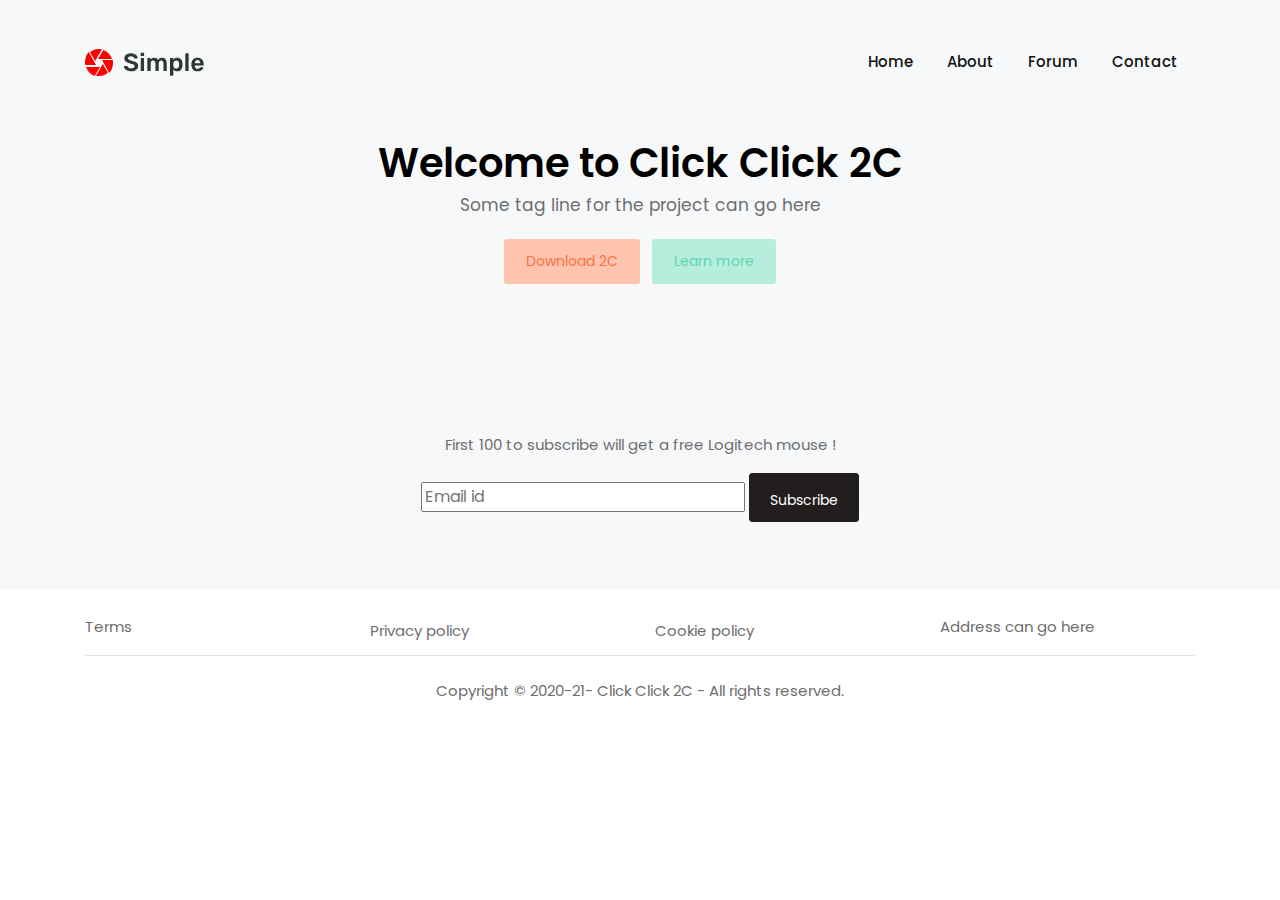
==== commit a0081d5e: "more on design" ====
--- a/index.html
+++ b/index.html
@@ -1,7 +1,7 @@
 <!DOCTYPE html>
 <html lang="en">
 <head>
-  <title>Simple landing page</title>
+  <title>Click-Click2C</title>
   <meta charset="UTF-8">
   <meta name="viewport" content="width=device-width, initial-scale=1.0">
   <meta http-equiv="X-UA-Compatible" content="ie=edge">
@@ -28,56 +28,54 @@
                     </button>
                 </li>
           <li class="nav-item">
-            <a class="nav-link" href="#header-section">Home <span class="sr-only">(current)</span></a>
+            <a class="nav-link" href="index.html">Home <span class="sr-only">(current)</span></a>
           </li>
           <li class="nav-item">
-            <a class="nav-link" href="#features-section">About</a>
+            <a class="nav-link" href="about.html">About</a>
           </li>
           <li class="nav-item">
-            <a class="nav-link" href="#digital-marketing-section">Forum</a>
+            <a class="nav-link" href="forum.html">Forum</a>
           </li>
           <li class="nav-item">
-            <a class="nav-link" href="#feedback-section">Contact</a>
+            <a class="nav-link" href="contact.html">Contact</a>
           </li>
         </ul>
       </div>
     </div>
     </nav>
   </header>
-        <div class="banner">
-          <div class="container">
+    <div class="banner" style="height: 450px;">
+        <div class="container"  id="main-ban">
             <h1 class="font-weight-semibold">Welcome to Click Click 2C</h1>
             <h6 class="font-weight-normal text-muted pb-3">Some tag line for the project can go here</h6>
-            <div>
-              <button class="btn btn-opacity-light mr-1">Download 2C</button>
-              <button class="btn btn-opacity-success ml-1">Learn more</button>
-            </div>
-          </div>
+              <div>
+                  <a href="download.html"> <button class="btn btn-opacity-light mr-1">Download 2C</button></a>
+                  <a href="learnmore.html"><button class="btn btn-opacity-success ml-1">Learn more</button></a>
+                  </div>
+              <div style="padding-top: 150px; padding-bottom: 50px;">
+                  <p class="text-muted">First 100 to subscribe will get a free Logitech mouse !</p>
+                  <form> <input type="text" id="Email" placeholder="Email id">
+                        <button class="btn btn-dark pt-3">Subscribe</button>
+                  </form>
+              </div>
         </div>
+    </div>
   <div class="content-wrapper">
     <div class="container">
       <section class="contact-details" id="contact-details-section">
         <div class="row text-center text-md-left">
-          <div class="col-12 col-md-6 col-lg-4 grid-margin">
-                  <h5 class="pb-2">Our Guidelines</h5>
-                  <a href="#"><p class="m-0 pb-2">Terms</p></a>
-                  <a href="#" ><p class="m-0 pt-1 pb-2">Privacy policy</p></a>
-                  <a href="#"><p class="m-0 pt-1 pb-2">Cookie Policy</p></a>
-          </div>
-          <div class="col-12 col-md-6 col-lg-4 grid-margin">
-                  <h5 class="pb-2">Our address</h5>
-                  <p class="text-muted"> Address can go here </p>
-          </div>
-          <div class="col-12 col-md-6 col-lg-4 grid-margin">
-                  <h5 class="pb-2">Get in Touch</h5>
-                  <p class="text-muted">First 100 to subscribe will get a free Logitech mouse !</p>
-                  <form>
-                    <input type="text" class="form-control" id="Email" placeholder="Email id">
-                  </form>
-                  <div class="pt-3">
-                    <button class="btn btn-dark">Subscribe</button>
-                  </div>
-          </div>
+              <div class="col-12 col-md-6 col-lg-3">
+                      <a href="#"><p class="m-0 pb-2">Terms</p></a>
+              </div>
+              <div class="col-12 col-md-6 col-lg-3">
+                      <a href="#" ><p class="m-0 pt-1 pb-2">Privacy policy</p></a>
+              </div>
+              <div class="col-12 col-md-6 col-lg-3">
+                      <a href="#" ><p class="m-0 pt-1 pb-2">Cookie policy</p></a>
+              </div>
+              <div class="col-12 col-md-6 col-lg-3">
+                      <p class="text-muted"> Address can go here </p>
+              </div>
         </div>
       </section>
       <footer class="border-top">
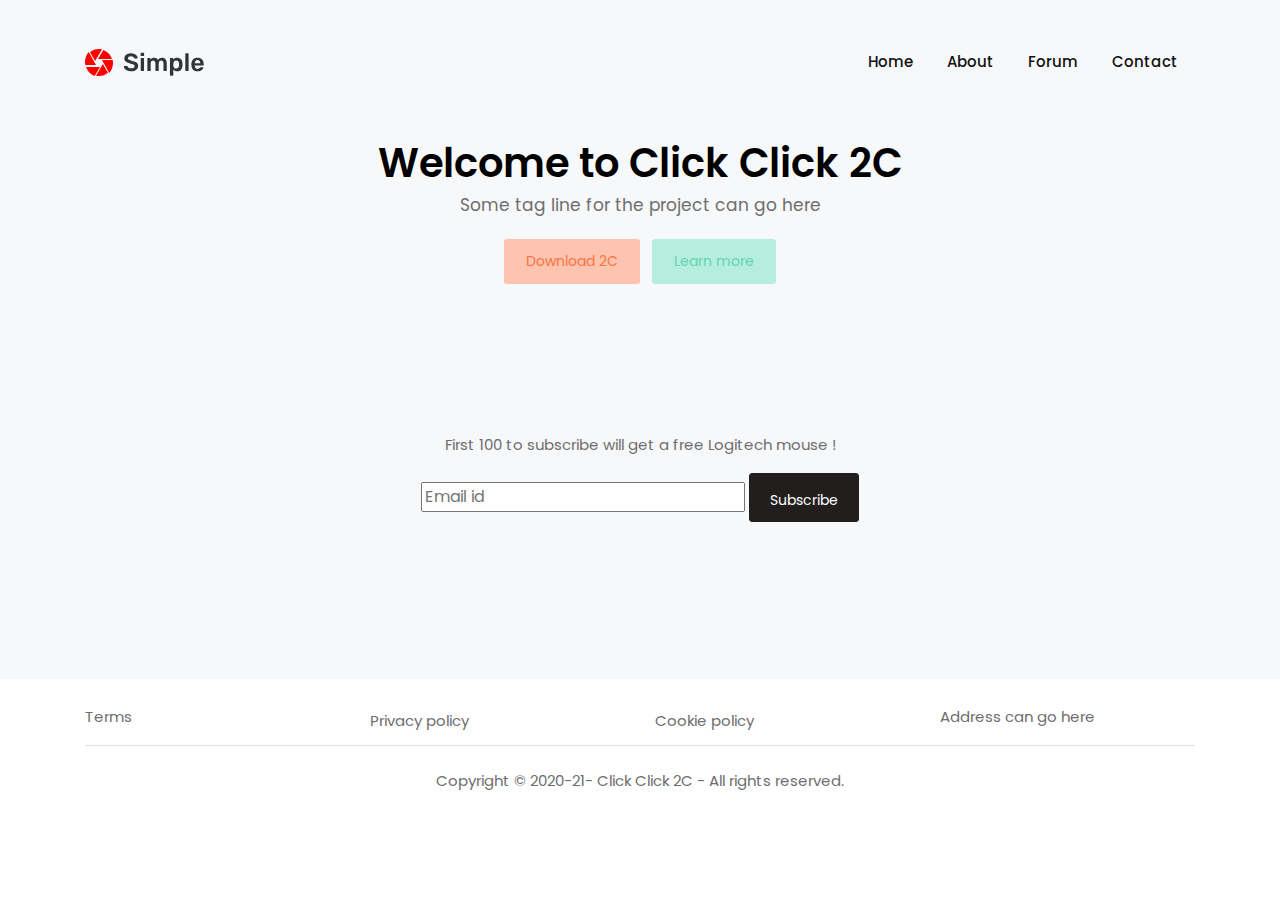
==== commit 171273b8: "more on design" ====
--- a/index.html
+++ b/index.html
@@ -44,7 +44,7 @@
     </div>
     </nav>
   </header>
-    <div class="banner" style="height: 450px;">
+    <div class="banner" style="height: 60vh;">
         <div class="container"  id="main-ban">
             <h1 class="font-weight-semibold">Welcome to Click Click 2C</h1>
             <h6 class="font-weight-normal text-muted pb-3">Some tag line for the project can go here</h6>
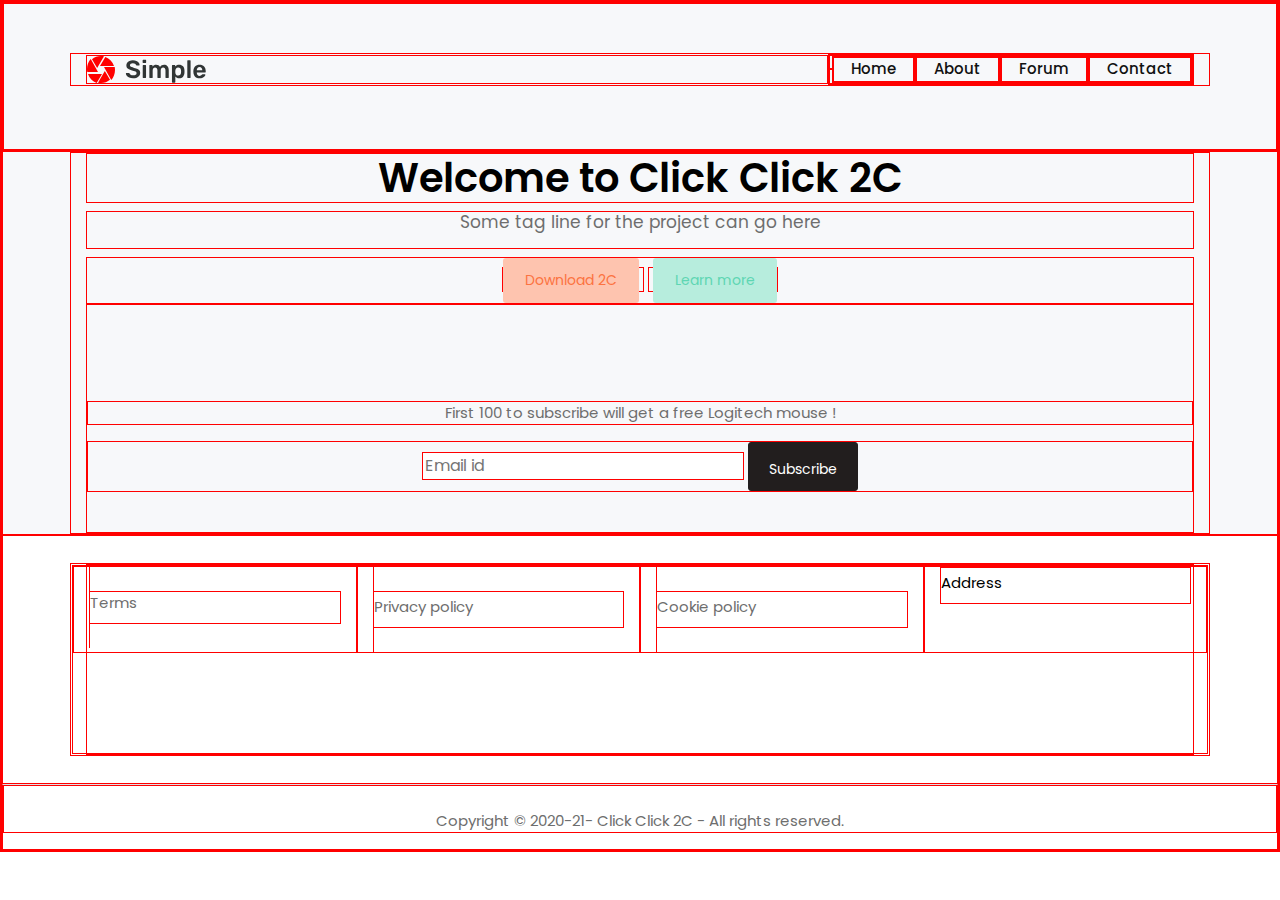
==== commit a340b294: "more on design" ====
--- a/index.html
+++ b/index.html
@@ -5,7 +5,7 @@
   <meta charset="UTF-8">
   <meta name="viewport" content="width=device-width, initial-scale=1.0">
   <meta http-equiv="X-UA-Compatible" content="ie=edge">
-  <link rel="stylesheet" href="css/style.css">
+  <link rel="stylesheet" href="style.css">
 </head>
 <body id="body" data-spy="scroll" data-target=".navbar" data-offset="100">
   <header id="header-section">
@@ -44,15 +44,15 @@
     </div>
     </nav>
   </header>
-    <div class="banner" style="height: 60vh;">
-        <div class="container"  id="main-ban">
+    <div class="banner">
+        <div class="container">
             <h1 class="font-weight-semibold">Welcome to Click Click 2C</h1>
             <h6 class="font-weight-normal text-muted pb-3">Some tag line for the project can go here</h6>
               <div>
                   <a href="download.html"> <button class="btn btn-opacity-light mr-1">Download 2C</button></a>
                   <a href="learnmore.html"><button class="btn btn-opacity-success ml-1">Learn more</button></a>
-                  </div>
-              <div style="padding-top: 150px; padding-bottom: 50px;">
+              </div>
+              <div id="sub">
                   <p class="text-muted">First 100 to subscribe will get a free Logitech mouse !</p>
                   <form> <input type="text" id="Email" placeholder="Email id">
                         <button class="btn btn-dark pt-3">Subscribe</button>
@@ -64,20 +64,22 @@
     <div class="container">
       <section class="contact-details" id="contact-details-section">
         <div class="row text-center text-md-left">
-              <div class="col-12 col-md-6 col-lg-3">
+              <div class="col-12 col-md-6 col-lg-3 grid-margin">
                       <a href="#"><p class="m-0 pb-2">Terms</p></a>
               </div>
-              <div class="col-12 col-md-6 col-lg-3">
+              <div class="col-12 col-md-6 col-lg-3 grid-margin">
                       <a href="#" ><p class="m-0 pt-1 pb-2">Privacy policy</p></a>
               </div>
-              <div class="col-12 col-md-6 col-lg-3">
-                      <a href="#" ><p class="m-0 pt-1 pb-2">Cookie policy</p></a>
+              <div class="col-12 col-md-6 col-lg-3 grid-margin">
+                      <a href="#"><p class="m-0 pt-1 pb-2">Cookie policy</p></a>
               </div>
-              <div class="col-12 col-md-6 col-lg-3">
-                      <p class="text-muted"> Address can go here </p>
+              <div class="col-12 col-md-6 col-lg-3 grid-margin">
+                      <p class="m-0 pt-1 pb-2"> Address </p>
               </div>
         </div>
       </section>
+    </div>
+  </div>
       <footer class="border-top">
         <p class="text-center text-muted pt-4">Copyright © 2020-21- Click Click 2C - All rights reserved.</p>
       </footer>
--- a/style.css
+++ b/style.css
@@ -0,0 +1,10331 @@
+@import "https://fonts.googleapis.com/css?family=Poppins:400,500,700&display=swap";
+
+:root {
+  --blue: #007bff;
+  --indigo: #6610f2;
+  --purple: #6f42c1;
+  --pink: #e83e8c;
+  --red: #dc3545;
+  --orange: #fd7e14;
+  --yellow: #ffc107;
+  --green: #28a745;
+  --teal: #20c997;
+  --cyan: #17a2b8;
+  --white: #fff;
+  --gray: #6c757d;
+  --gray-dark: #343a40;
+  --primary: #000637;
+  --secondary: #bbbbf2;
+  --success: #5ed6b3;
+  --info: #1998ff;
+  --warning: #ffad00;
+  --danger: #ff0000;
+  --light: #fc7341;
+  --dark: #221e1e;
+  --breakpoint-xs: 0;
+  --breakpoint-sm: 576px;
+  --breakpoint-md: 768px;
+  --breakpoint-lg: 992px;
+  --breakpoint-xl: 1200px;
+  --font-family-sans-serif: -apple-system, BlinkMacSystemFont, "Segoe UI", Roboto, "Helvetica Neue", Arial, "Noto Sans", sans-serif, "Apple Color Emoji", "Segoe UI Emoji", "Segoe UI Symbol", "Noto Color Emoji";
+  --font-family-monospace: SFMono-Regular, Menlo, Monaco, Consolas, "Liberation Mono", "Courier New", monospace;
+}
+
+* { border: 1px solid red; }
+
+*,
+*::before,
+*::after {
+  box-sizing: border-box;
+}
+
+html {
+  font-family: sans-serif;
+  line-height: 1.15;
+  -webkit-text-size-adjust: 100%;
+  -webkit-tap-highlight-color: rgba(0, 0, 0, 0);
+}
+
+
+article, aside, figcaption, figure, footer, header, hgroup, main, nav, section {
+  display: block;
+}
+
+
+body {
+  height: 100%
+  margin: 0;
+  font-family: -apple-system, BlinkMacSystemFont, "Segoe UI", Roboto, "Helvetica Neue", Arial, "Noto Sans", sans-serif, "Apple Color Emoji", "Segoe UI Emoji", "Segoe UI Symbol", "Noto Color Emoji";
+  font-size: 1rem;
+  font-weight: 400;
+  line-height: 1.5;
+  color: #212529;
+  text-align: left;
+  background-color: #fff;
+}
+
+[tabindex="-1"]:focus {
+  outline: 0 !important;
+}
+
+hr {
+  box-sizing: content-box;
+  height: 0;
+  overflow: visible;
+}
+
+h1, h2, h3, h4, h5, h6 {
+  margin-top: 0;
+  margin-bottom: 0.5rem;
+}
+
+p {
+  margin-top: 0;
+  margin-bottom: 1rem;
+}
+
+
+abbr[title],
+abbr[data-original-title] {
+  text-decoration: underline;
+  text-decoration: underline dotted;
+  cursor: help;
+  border-bottom: 0;
+  text-decoration-skip-ink: none;
+}
+
+.contactus{
+  display: grid;
+  grid-template-columns: 30% 70%;
+  grid-column-gap: 20px;
+  grid-row-gap: 10px;
+  padding: 1em;
+  grid-row-gap: 1em;
+  margin-left: 0.4em;
+  max-width: 40em;
+}
+
+.para{
+   text-align: justify;
+   padding: 1rem 6rem;
+}
+
+.contactus button{
+  grid-column-start: 2;
+  max-width: 30%;
+}
+
+.contactus label{
+  justify-self: end;
+}
+
+.banner {
+  background-color: #f7f8fa;
+  text-align: center;
+}
+
+.container > #download{
+  text-align: left;
+  padding-left: 45px;
+}
+.banner ul{
+  list-style: none;
+}
+
+.banner li{
+  display: block;
+}
+
+#sub{
+  padding-top: 6rem;
+  padding-bottom: 2.5rem;
+}
+
+address {
+  margin-bottom: 1rem;
+  font-style: normal;
+  line-height: inherit;
+}
+
+ol,
+ul,
+dl {
+  margin-top: 0;
+  margin-bottom: 1rem;
+}
+
+ol ol,
+ul ul,
+ol ul,
+ul ol {
+  margin-bottom: 0;
+}
+
+dt {
+  font-weight: 700;
+}
+
+dd {
+  margin-bottom: .5rem;
+  margin-left: 0;
+}
+
+blockquote {
+  margin: 0 0 1rem;
+}
+
+b,
+strong {
+  font-weight: bolder;
+}
+
+small {
+  font-size: 80%;
+}
+
+sub,
+sup {
+  position: relative;
+  font-size: 75%;
+  line-height: 0;
+  vertical-align: baseline;
+}
+
+sub {
+  bottom: -.25em;
+}
+
+sup {
+  top: -.5em;
+}
+
+a {
+  color: #000637;
+  text-decoration: none;
+  background-color: transparent;
+}
+
+a:hover {
+  color: black;
+  text-decoration: underline;
+}
+
+a:not([href]):not([tabindex]) {
+  color: inherit;
+  text-decoration: none;
+}
+
+a:not([href]):not([tabindex]):hover, a:not([href]):not([tabindex]):focus {
+  color: inherit;
+  text-decoration: none;
+}
+
+a:not([href]):not([tabindex]):focus {
+  outline: 0;
+}
+
+pre,
+code,
+kbd,
+samp {
+  font-family: SFMono-Regular, Menlo, Monaco, Consolas, "Liberation Mono", "Courier New", monospace;
+  font-size: 1em;
+}
+
+pre {
+  margin-top: 0;
+  margin-bottom: 1rem;
+  overflow: auto;
+}
+
+figure {
+  margin: 0 0 1rem;
+}
+
+img {
+  vertical-align: middle;
+  border-style: none;
+}
+
+svg {
+  overflow: hidden;
+  vertical-align: middle;
+}
+
+table {
+  border-collapse: collapse;
+}
+
+caption {
+  padding-top: 0.75rem;
+  padding-bottom: 0.75rem;
+  color: #6e6e6e;
+  text-align: left;
+  caption-side: bottom;
+}
+
+th {
+  text-align: inherit;
+}
+
+label {
+  display: inline-block;
+  margin-bottom: 0.5rem;
+}
+
+button {
+  border-radius: 0;
+}
+
+button:focus {
+  outline: 1px dotted;
+  outline: 5px auto -webkit-focus-ring-color;
+}
+
+input,
+button,
+select,
+optgroup,
+textarea {
+  margin: 0;
+  font-family: inherit;
+  font-size: inherit;
+  line-height: inherit;
+}
+
+button,
+input {
+  overflow: visible;
+}
+
+button,
+select {
+  text-transform: none;
+}
+
+select {
+  word-wrap: normal;
+}
+
+button,
+[type="button"],
+[type="reset"],
+[type="submit"] {
+  -webkit-appearance: button;
+}
+
+button:not(:disabled),
+[type="button"]:not(:disabled),
+[type="reset"]:not(:disabled),
+[type="submit"]:not(:disabled) {
+  cursor: pointer;
+}
+
+button::-moz-focus-inner,
+[type="button"]::-moz-focus-inner,
+[type="reset"]::-moz-focus-inner,
+[type="submit"]::-moz-focus-inner {
+  padding: 0;
+  border-style: none;
+}
+
+input[type="radio"],
+input[type="checkbox"] {
+  box-sizing: border-box;
+  padding: 0;
+}
+
+input[type="date"],
+input[type="time"],
+input[type="datetime-local"],
+input[type="month"] {
+  -webkit-appearance: listbox;
+}
+
+textarea {
+  overflow: auto;
+  resize: vertical;
+}
+
+fieldset {
+  min-width: 0;
+  padding: 0;
+  margin: 0;
+  border: 0;
+}
+
+legend {
+  display: block;
+  width: 100%;
+  max-width: 100%;
+  padding: 0;
+  margin-bottom: .5rem;
+  font-size: 1.5rem;
+  line-height: inherit;
+  color: inherit;
+  white-space: normal;
+}
+
+progress {
+  vertical-align: baseline;
+}
+
+[type="number"]::-webkit-inner-spin-button,
+[type="number"]::-webkit-outer-spin-button {
+  height: auto;
+}
+
+[type="search"] {
+  outline-offset: -2px;
+  -webkit-appearance: none;
+}
+
+[type="search"]::-webkit-search-decoration {
+  -webkit-appearance: none;
+}
+
+::-webkit-file-upload-button {
+  font: inherit;
+  -webkit-appearance: button;
+}
+
+output {
+  display: inline-block;
+}
+
+summary {
+  display: list-item;
+  cursor: pointer;
+}
+
+template {
+  display: none;
+}
+
+[hidden] {
+  display: none !important;
+}
+
+h1, h2, h3, h4, h5, h6,
+.h1, .h2, .h3, .h4, .h5, .h6 {
+  margin-bottom: 0.5rem;
+  font-weight: 500;
+  line-height: 1.2;
+}
+
+h1, .h1 {
+  font-size: 2.5rem;
+}
+
+h2, .h2 {
+  font-size: 2rem;
+}
+
+h3, .h3 {
+  font-size: 1.75rem;
+}
+
+h4, .h4 {
+  font-size: 1.5rem;
+}
+
+h5, .h5 {
+  font-size: 1.25rem;
+}
+
+h6, .h6 {
+  font-size: 1rem;
+}
+
+.lead {
+  font-size: 1.25rem;
+  font-weight: 300;
+}
+
+.display-1 {
+  font-size: 6rem;
+  font-weight: 300;
+  line-height: 1.2;
+}
+
+.display-2 {
+  font-size: 5.5rem;
+  font-weight: 300;
+  line-height: 1.2;
+}
+
+.display-3 {
+  font-size: 4.5rem;
+  font-weight: 300;
+  line-height: 1.2;
+}
+
+.display-4 {
+  font-size: 3.5rem;
+  font-weight: 300;
+  line-height: 1.2;
+}
+
+hr {
+  margin-top: 1rem;
+  margin-bottom: 1rem;
+  border: 0;
+  border-top: 1px solid rgba(0, 0, 0, 0.1);
+}
+
+small,
+.small {
+  font-size: 80%;
+  font-weight: 400;
+}
+
+mark,
+.mark {
+  padding: 0.2em;
+  background-color: #fcf8e3;
+}
+
+.list-unstyled {
+  padding-left: 0;
+  list-style: none;
+}
+
+.list-inline {
+  padding-left: 0;
+  list-style: none;
+}
+
+.list-inline-item {
+  display: inline-block;
+}
+
+.list-inline-item:not(:last-child) {
+  margin-right: 0.5rem;
+}
+
+.initialism {
+  font-size: 90%;
+  text-transform: uppercase;
+}
+
+.blockquote {
+  margin-bottom: 1rem;
+  font-size: 1.25rem;
+}
+
+.blockquote-footer {
+  display: block;
+  font-size: 0.8rem;
+  color: #6c757d;
+}
+
+.blockquote-footer::before {
+  content: "\2014\00A0";
+}
+
+.img-fluid {
+  max-width: 100%;
+  height: auto;
+}
+
+.img-thumbnail {
+  padding: 0.25rem;
+  background-color: #fff;
+  border: 1px solid #dee2e6;
+  border-radius: 0.25rem;
+  max-width: 100%;
+  height: auto;
+}
+
+.figure {
+  display: inline-block;
+}
+
+.figure-img {
+  margin-bottom: 0.5rem;
+  line-height: 1;
+}
+
+.figure-caption {
+  font-size: 90%;
+  color: #6c757d;
+}
+
+code {
+  font-size: 87.5%;
+  color: #e83e8c;
+  word-break: break-word;
+}
+
+a > code {
+  color: inherit;
+}
+
+kbd {
+  padding: 0.2rem 0.4rem;
+  font-size: 87.5%;
+  color: #fff;
+  background-color: #212529;
+  border-radius: 0.2rem;
+}
+
+kbd kbd {
+  padding: 0;
+  font-size: 100%;
+  font-weight: 700;
+}
+
+pre {
+  display: block;
+  font-size: 87.5%;
+  color: #212529;
+}
+
+pre code {
+  font-size: inherit;
+  color: inherit;
+  word-break: normal;
+}
+
+.pre-scrollable {
+  max-height: 340px;
+  overflow-y: scroll;
+}
+
+.container {
+  width: 100%;
+  padding-right: 15px;
+  padding-left: 15px;
+  margin-right: auto;
+  margin-left: auto;
+}
+
+
+@media (min-width: 576px) {
+  .container {
+    max-width: 540px;
+  }
+}
+
+@media (min-width: 768px) {
+  .container {
+    max-width: 720px;
+  }
+}
+
+@media (min-width: 992px) {
+  .container {
+    max-width: 960px;
+  }
+}
+
+@media (min-width: 1200px) {
+  .container {
+    max-width: 1140px;
+  }
+}
+
+.container-fluid {
+  width: 100%;
+  padding-right: 15px;
+  padding-left: 15px;
+  margin-right: auto;
+  margin-left: auto;
+}
+
+.row {
+  display: flex;
+  flex-wrap: nowrap;
+  margin-right: -15px;
+  margin-left: -15px;
+}
+
+.no-gutters {
+  margin-right: 0;
+  margin-left: 0;
+}
+
+.no-gutters > .col,
+.no-gutters > [class*="col-"] {
+  padding-right: 0;
+  padding-left: 0;
+}
+
+.col-1, .col-2, .col-3, .col-4, .col-5, .col-6, .col-7, .col-8, .col-9, .col-10, .col-11, .col-12, .col,
+.col-auto, .col-sm-1, .col-sm-2, .col-sm-3, .col-sm-4, .col-sm-5, .col-sm-6, .col-sm-7, .col-sm-8, .col-sm-9, .col-sm-10, .col-sm-11, .col-sm-12, .col-sm,
+.col-sm-auto, .col-md-1, .col-md-2, .col-md-3, .col-md-4, .col-md-5, .col-md-6, .col-md-7, .col-md-8, .col-md-9, .col-md-10, .col-md-11, .col-md-12, .col-md,
+.col-md-auto, .col-lg-1, .col-lg-2, .col-lg-3, .col-lg-4, .col-lg-5, .col-lg-6, .col-lg-7, .col-lg-8, .col-lg-9, .col-lg-10, .col-lg-11, .col-lg-12, .col-lg,
+.col-lg-auto, .col-xl-1, .col-xl-2, .col-xl-3, .col-xl-4, .col-xl-5, .col-xl-6, .col-xl-7, .col-xl-8, .col-xl-9, .col-xl-10, .col-xl-11, .col-xl-12, .col-xl,
+.col-xl-auto {
+  position: relative;
+  width: 100%;
+  padding-right: 15px;
+  padding-left: 15px;
+}
+
+.col {
+  flex-basis: 0;
+  flex-grow: 1;
+  max-width: 100%;
+}
+
+.col-auto {
+  flex: 0 0 auto;
+  width: auto;
+  max-width: 100%;
+}
+
+.col-1 {
+  flex: 0 0 8.33333%;
+  max-width: 8.33333%;
+}
+
+.col-2 {
+  flex: 0 0 16.66667%;
+  max-width: 16.66667%;
+}
+
+.col-3 {
+  flex: 0 0 25%;
+  max-width: 25%;
+}
+
+.col-4 {
+  flex: 0 0 33.33333%;
+  max-width: 33.33333%;
+}
+
+.col-5 {
+  flex: 0 0 41.66667%;
+  max-width: 41.66667%;
+}
+
+.col-6 {
+  flex: 0 0 50%;
+  max-width: 50%;
+}
+
+.col-7 {
+  flex: 0 0 58.33333%;
+  max-width: 58.33333%;
+}
+
+.col-8 {
+  flex: 0 0 66.66667%;
+  max-width: 66.66667%;
+}
+
+.col-9 {
+  flex: 0 0 75%;
+  max-width: 75%;
+}
+
+.col-10 {
+  flex: 0 0 83.33333%;
+  max-width: 83.33333%;
+}
+
+.col-11 {
+  flex: 0 0 91.66667%;
+  max-width: 91.66667%;
+}
+
+.col-12 {
+  flex: 0 0 100%;
+  max-width: 100%;
+}
+
+.order-first {
+  order: -1;
+}
+
+.order-last {
+  order: 13;
+}
+
+.order-0 {
+  order: 0;
+}
+
+.order-1 {
+  order: 1;
+}
+
+.order-2 {
+  order: 2;
+}
+
+.order-3 {
+  order: 3;
+}
+
+.order-4 {
+  order: 4;
+}
+
+.order-5 {
+  order: 5;
+}
+
+.order-6 {
+  order: 6;
+}
+
+.order-7 {
+  order: 7;
+}
+
+.order-8 {
+  order: 8;
+}
+
+.order-9 {
+  order: 9;
+}
+
+.order-10 {
+  order: 10;
+}
+
+.order-11 {
+  order: 11;
+}
+
+.order-12 {
+  order: 12;
+}
+
+.offset-1 {
+  margin-left: 8.33333%;
+}
+
+.offset-2 {
+  margin-left: 16.66667%;
+}
+
+.offset-3 {
+  margin-left: 25%;
+}
+
+.offset-4 {
+  margin-left: 33.33333%;
+}
+
+.offset-5 {
+  margin-left: 41.66667%;
+}
+
+.offset-6 {
+  margin-left: 50%;
+}
+
+.offset-7 {
+  margin-left: 58.33333%;
+}
+
+.offset-8 {
+  margin-left: 66.66667%;
+}
+
+.offset-9 {
+  margin-left: 75%;
+}
+
+.offset-10 {
+  margin-left: 83.33333%;
+}
+
+.offset-11 {
+  margin-left: 91.66667%;
+}
+
+@media (min-width: 576px) {
+  .col-sm {
+    flex-basis: 0;
+    flex-grow: 1;
+    max-width: 100%;
+  }
+  .col-sm-auto {
+    flex: 0 0 auto;
+    width: auto;
+    max-width: 100%;
+  }
+  .col-sm-1 {
+    flex: 0 0 8.33333%;
+    max-width: 8.33333%;
+  }
+  .col-sm-2 {
+    flex: 0 0 16.66667%;
+    max-width: 16.66667%;
+  }
+  .col-sm-3 {
+    flex: 0 0 25%;
+    max-width: 25%;
+  }
+  .col-sm-4 {
+    flex: 0 0 33.33333%;
+    max-width: 33.33333%;
+  }
+  .col-sm-5 {
+    flex: 0 0 41.66667%;
+    max-width: 41.66667%;
+  }
+  .col-sm-6 {
+    flex: 0 0 50%;
+    max-width: 50%;
+  }
+  .col-sm-7 {
+    flex: 0 0 58.33333%;
+    max-width: 58.33333%;
+  }
+  .col-sm-8 {
+    flex: 0 0 66.66667%;
+    max-width: 66.66667%;
+  }
+  .col-sm-9 {
+    flex: 0 0 75%;
+    max-width: 75%;
+  }
+  .col-sm-10 {
+    flex: 0 0 83.33333%;
+    max-width: 83.33333%;
+  }
+  .col-sm-11 {
+    flex: 0 0 91.66667%;
+    max-width: 91.66667%;
+  }
+  .col-sm-12 {
+    flex: 0 0 100%;
+    max-width: 100%;
+  }
+  .order-sm-first {
+    order: -1;
+  }
+  .order-sm-last {
+    order: 13;
+  }
+  .order-sm-0 {
+    order: 0;
+  }
+  .order-sm-1 {
+    order: 1;
+  }
+  .order-sm-2 {
+    order: 2;
+  }
+  .order-sm-3 {
+    order: 3;
+  }
+  .order-sm-4 {
+    order: 4;
+  }
+  .order-sm-5 {
+    order: 5;
+  }
+  .order-sm-6 {
+    order: 6;
+  }
+  .order-sm-7 {
+    order: 7;
+  }
+  .order-sm-8 {
+    order: 8;
+  }
+  .order-sm-9 {
+    order: 9;
+  }
+  .order-sm-10 {
+    order: 10;
+  }
+  .order-sm-11 {
+    order: 11;
+  }
+  .order-sm-12 {
+    order: 12;
+  }
+  .offset-sm-0 {
+    margin-left: 0;
+  }
+  .offset-sm-1 {
+    margin-left: 8.33333%;
+  }
+  .offset-sm-2 {
+    margin-left: 16.66667%;
+  }
+  .offset-sm-3 {
+    margin-left: 25%;
+  }
+  .offset-sm-4 {
+    margin-left: 33.33333%;
+  }
+  .offset-sm-5 {
+    margin-left: 41.66667%;
+  }
+  .offset-sm-6 {
+    margin-left: 50%;
+  }
+  .offset-sm-7 {
+    margin-left: 58.33333%;
+  }
+  .offset-sm-8 {
+    margin-left: 66.66667%;
+  }
+  .offset-sm-9 {
+    margin-left: 75%;
+  }
+  .offset-sm-10 {
+    margin-left: 83.33333%;
+  }
+  .offset-sm-11 {
+    margin-left: 91.66667%;
+  }
+}
+
+@media (min-width: 768px) {
+  .col-md {
+    flex-basis: 0;
+    flex-grow: 1;
+    max-width: 100%;
+  }
+  .col-md-auto {
+    flex: 0 0 auto;
+    width: auto;
+    max-width: 100%;
+  }
+  .col-md-1 {
+    flex: 0 0 8.33333%;
+    max-width: 8.33333%;
+  }
+  .col-md-2 {
+    flex: 0 0 16.66667%;
+    max-width: 16.66667%;
+  }
+  .col-md-3 {
+    flex: 0 0 25%;
+    max-width: 25%;
+  }
+  .col-md-4 {
+    flex: 0 0 33.33333%;
+    max-width: 33.33333%;
+  }
+  .col-md-5 {
+    flex: 0 0 41.66667%;
+    max-width: 41.66667%;
+  }
+  .col-md-6 {
+    flex: 0 0 50%;
+    max-width: 50%;
+  }
+  .col-md-7 {
+    flex: 0 0 58.33333%;
+    max-width: 58.33333%;
+  }
+  .col-md-8 {
+    flex: 0 0 66.66667%;
+    max-width: 66.66667%;
+  }
+  .col-md-9 {
+    flex: 0 0 75%;
+    max-width: 75%;
+  }
+  .col-md-10 {
+    flex: 0 0 83.33333%;
+    max-width: 83.33333%;
+  }
+  .col-md-11 {
+    flex: 0 0 91.66667%;
+    max-width: 91.66667%;
+  }
+  .col-md-12 {
+    flex: 0 0 100%;
+    max-width: 100%;
+  }
+  .order-md-first {
+    order: -1;
+  }
+  .order-md-last {
+    order: 13;
+  }
+  .order-md-0 {
+    order: 0;
+  }
+  .order-md-1 {
+    order: 1;
+  }
+  .order-md-2 {
+    order: 2;
+  }
+  .order-md-3 {
+    order: 3;
+  }
+  .order-md-4 {
+    order: 4;
+  }
+  .order-md-5 {
+    order: 5;
+  }
+  .order-md-6 {
+    order: 6;
+  }
+  .order-md-7 {
+    order: 7;
+  }
+  .order-md-8 {
+    order: 8;
+  }
+  .order-md-9 {
+    order: 9;
+  }
+  .order-md-10 {
+    order: 10;
+  }
+  .order-md-11 {
+    order: 11;
+  }
+  .order-md-12 {
+    order: 12;
+  }
+  .offset-md-0 {
+    margin-left: 0;
+  }
+  .offset-md-1 {
+    margin-left: 8.33333%;
+  }
+  .offset-md-2 {
+    margin-left: 16.66667%;
+  }
+  .offset-md-3 {
+    margin-left: 25%;
+  }
+  .offset-md-4 {
+    margin-left: 33.33333%;
+  }
+  .offset-md-5 {
+    margin-left: 41.66667%;
+  }
+  .offset-md-6 {
+    margin-left: 50%;
+  }
+  .offset-md-7 {
+    margin-left: 58.33333%;
+  }
+  .offset-md-8 {
+    margin-left: 66.66667%;
+  }
+  .offset-md-9 {
+    margin-left: 75%;
+  }
+  .offset-md-10 {
+    margin-left: 83.33333%;
+  }
+  .offset-md-11 {
+    margin-left: 91.66667%;
+  }
+}
+
+@media (min-width: 992px) {
+  .col-lg {
+    flex-basis: 0;
+    flex-grow: 1;
+    max-width: 100%;
+  }
+  .col-lg-auto {
+    flex: 0 0 auto;
+    width: auto;
+    max-width: 100%;
+  }
+  .col-lg-1 {
+    flex: 0 0 8.33333%;
+    max-width: 8.33333%;
+  }
+  .col-lg-2 {
+    flex: 0 0 16.66667%;
+    max-width: 16.66667%;
+  }
+  .col-lg-3 {
+    flex: 0 0 25%;
+    max-width: 25%;
+  }
+  .col-lg-4 {
+    flex: 0 0 33.33333%;
+    max-width: 33.33333%;
+  }
+  .col-lg-5 {
+    flex: 0 0 41.66667%;
+    max-width: 41.66667%;
+  }
+  .col-lg-6 {
+    flex: 0 0 50%;
+    max-width: 50%;
+  }
+  .col-lg-7 {
+    flex: 0 0 58.33333%;
+    max-width: 58.33333%;
+  }
+  .col-lg-8 {
+    flex: 0 0 66.66667%;
+    max-width: 66.66667%;
+  }
+  .col-lg-9 {
+    flex: 0 0 75%;
+    max-width: 75%;
+  }
+  .col-lg-10 {
+    flex: 0 0 83.33333%;
+    max-width: 83.33333%;
+  }
+  .col-lg-11 {
+    flex: 0 0 91.66667%;
+    max-width: 91.66667%;
+  }
+  .col-lg-12 {
+    flex: 0 0 100%;
+    max-width: 100%;
+  }
+  .order-lg-first {
+    order: -1;
+  }
+  .order-lg-last {
+    order: 13;
+  }
+  .order-lg-0 {
+    order: 0;
+  }
+  .order-lg-1 {
+    order: 1;
+  }
+  .order-lg-2 {
+    order: 2;
+  }
+  .order-lg-3 {
+    order: 3;
+  }
+  .order-lg-4 {
+    order: 4;
+  }
+  .order-lg-5 {
+    order: 5;
+  }
+  .order-lg-6 {
+    order: 6;
+  }
+  .order-lg-7 {
+    order: 7;
+  }
+  .order-lg-8 {
+    order: 8;
+  }
+  .order-lg-9 {
+    order: 9;
+  }
+  .order-lg-10 {
+    order: 10;
+  }
+  .order-lg-11 {
+    order: 11;
+  }
+  .order-lg-12 {
+    order: 12;
+  }
+  .offset-lg-0 {
+    margin-left: 0;
+  }
+  .offset-lg-1 {
+    margin-left: 8.33333%;
+  }
+  .offset-lg-2 {
+    margin-left: 16.66667%;
+  }
+  .offset-lg-3 {
+    margin-left: 25%;
+  }
+  .offset-lg-4 {
+    margin-left: 33.33333%;
+  }
+  .offset-lg-5 {
+    margin-left: 41.66667%;
+  }
+  .offset-lg-6 {
+    margin-left: 50%;
+  }
+  .offset-lg-7 {
+    margin-left: 58.33333%;
+  }
+  .offset-lg-8 {
+    margin-left: 66.66667%;
+  }
+  .offset-lg-9 {
+    margin-left: 75%;
+  }
+  .offset-lg-10 {
+    margin-left: 83.33333%;
+  }
+  .offset-lg-11 {
+    margin-left: 91.66667%;
+  }
+}
+
+@media (min-width: 1200px) {
+  .col-xl {
+    flex-basis: 0;
+    flex-grow: 1;
+    max-width: 100%;
+  }
+  .col-xl-auto {
+    flex: 0 0 auto;
+    width: auto;
+    max-width: 100%;
+  }
+  .col-xl-1 {
+    flex: 0 0 8.33333%;
+    max-width: 8.33333%;
+  }
+  .col-xl-2 {
+    flex: 0 0 16.66667%;
+    max-width: 16.66667%;
+  }
+  .col-xl-3 {
+    flex: 0 0 25%;
+    max-width: 25%;
+  }
+  .col-xl-4 {
+    flex: 0 0 33.33333%;
+    max-width: 33.33333%;
+  }
+  .col-xl-5 {
+    flex: 0 0 41.66667%;
+    max-width: 41.66667%;
+  }
+  .col-xl-6 {
+    flex: 0 0 50%;
+    max-width: 50%;
+  }
+  .col-xl-7 {
+    flex: 0 0 58.33333%;
+    max-width: 58.33333%;
+  }
+  .col-xl-8 {
+    flex: 0 0 66.66667%;
+    max-width: 66.66667%;
+  }
+  .col-xl-9 {
+    flex: 0 0 75%;
+    max-width: 75%;
+  }
+  .col-xl-10 {
+    flex: 0 0 83.33333%;
+    max-width: 83.33333%;
+  }
+  .col-xl-11 {
+    flex: 0 0 91.66667%;
+    max-width: 91.66667%;
+  }
+  .col-xl-12 {
+    flex: 0 0 100%;
+    max-width: 100%;
+  }
+  .order-xl-first {
+    order: -1;
+  }
+  .order-xl-last {
+    order: 13;
+  }
+  .order-xl-0 {
+    order: 0;
+  }
+  .order-xl-1 {
+    order: 1;
+  }
+  .order-xl-2 {
+    order: 2;
+  }
+  .order-xl-3 {
+    order: 3;
+  }
+  .order-xl-4 {
+    order: 4;
+  }
+  .order-xl-5 {
+    order: 5;
+  }
+  .order-xl-6 {
+    order: 6;
+  }
+  .order-xl-7 {
+    order: 7;
+  }
+  .order-xl-8 {
+    order: 8;
+  }
+  .order-xl-9 {
+    order: 9;
+  }
+  .order-xl-10 {
+    order: 10;
+  }
+  .order-xl-11 {
+    order: 11;
+  }
+  .order-xl-12 {
+    order: 12;
+  }
+  .offset-xl-0 {
+    margin-left: 0;
+  }
+  .offset-xl-1 {
+    margin-left: 8.33333%;
+  }
+  .offset-xl-2 {
+    margin-left: 16.66667%;
+  }
+  .offset-xl-3 {
+    margin-left: 25%;
+  }
+  .offset-xl-4 {
+    margin-left: 33.33333%;
+  }
+  .offset-xl-5 {
+    margin-left: 41.66667%;
+  }
+  .offset-xl-6 {
+    margin-left: 50%;
+  }
+  .offset-xl-7 {
+    margin-left: 58.33333%;
+  }
+  .offset-xl-8 {
+    margin-left: 66.66667%;
+  }
+  .offset-xl-9 {
+    margin-left: 75%;
+  }
+  .offset-xl-10 {
+    margin-left: 83.33333%;
+  }
+  .offset-xl-11 {
+    margin-left: 91.66667%;
+  }
+}
+
+.table {
+  width: 100%;
+  margin-bottom: 1rem;
+  color: #212529;
+}
+
+.table th,
+.table td {
+  padding: 0.75rem;
+  vertical-align: top;
+  border-top: 1px solid #dee2e6;
+}
+
+.table thead th {
+  vertical-align: bottom;
+  border-bottom: 2px solid #dee2e6;
+}
+
+.table tbody + tbody {
+  border-top: 2px solid #dee2e6;
+}
+
+.table-sm th,
+.table-sm td {
+  padding: 0.3rem;
+}
+
+.table-bordered {
+  border: 1px solid #dee2e6;
+}
+
+.table-bordered th,
+.table-bordered td {
+  border: 1px solid #dee2e6;
+}
+
+.table-bordered thead th,
+.table-bordered thead td {
+  border-bottom-width: 2px;
+}
+
+.table-borderless th,
+.table-borderless td,
+.table-borderless thead th,
+.table-borderless tbody + tbody {
+  border: 0;
+}
+
+.table-striped tbody tr:nth-of-type(odd) {
+  background-color: rgba(0, 0, 0, 0.05);
+}
+
+.table-hover tbody tr:hover {
+  color: #212529;
+  background-color: rgba(0, 0, 0, 0.075);
+}
+
+.table-primary,
+.table-primary > th,
+.table-primary > td {
+  background-color: #b8b9c7;
+}
+
+.table-primary th,
+.table-primary td,
+.table-primary thead th,
+.table-primary tbody + tbody {
+  border-color: #7a7e97;
+}
+
+.table-hover .table-primary:hover {
+  background-color: #aaabbc;
+}
+
+.table-hover .table-primary:hover > td,
+.table-hover .table-primary:hover > th {
+  background-color: #aaabbc;
+}
+
+.table-secondary,
+.table-secondary > th,
+.table-secondary > td {
+  background-color: #ececfb;
+}
+
+.table-secondary th,
+.table-secondary td,
+.table-secondary thead th,
+.table-secondary tbody + tbody {
+  border-color: #dcdcf8;
+}
+
+.table-hover .table-secondary:hover {
+  background-color: #d7d7f7;
+}
+
+.table-hover .table-secondary:hover > td,
+.table-hover .table-secondary:hover > th {
+  background-color: #d7d7f7;
+}
+
+.table-success,
+.table-success > th,
+.table-success > td {
+  background-color: #d2f4ea;
+}
+
+.table-success th,
+.table-success td,
+.table-success thead th,
+.table-success tbody + tbody {
+  border-color: #abead7;
+}
+
+.table-hover .table-success:hover {
+  background-color: #beefe0;
+}
+
+.table-hover .table-success:hover > td,
+.table-hover .table-success:hover > th {
+  background-color: #beefe0;
+}
+
+.table-info,
+.table-info > th,
+.table-info > td {
+  background-color: #bfe2ff;
+}
+
+.table-info th,
+.table-info td,
+.table-info thead th,
+.table-info tbody + tbody {
+  border-color: #87c9ff;
+}
+
+.table-hover .table-info:hover {
+  background-color: #a6d6ff;
+}
+
+.table-hover .table-info:hover > td,
+.table-hover .table-info:hover > th {
+  background-color: #a6d6ff;
+}
+
+.table-warning,
+.table-warning > th,
+.table-warning > td {
+  background-color: #ffe8b8;
+}
+
+.table-warning th,
+.table-warning td,
+.table-warning thead th,
+.table-warning tbody + tbody {
+  border-color: #ffd47a;
+}
+
+.table-hover .table-warning:hover {
+  background-color: #ffe09f;
+}
+
+.table-hover .table-warning:hover > td,
+.table-hover .table-warning:hover > th {
+  background-color: #ffe09f;
+}
+
+.table-danger,
+.table-danger > th,
+.table-danger > td {
+  background-color: #ffb8b8;
+}
+
+.table-danger th,
+.table-danger td,
+.table-danger thead th,
+.table-danger tbody + tbody {
+  border-color: #ff7a7a;
+}
+
+.table-hover .table-danger:hover {
+  background-color: #ff9f9f;
+}
+
+.table-hover .table-danger:hover > td,
+.table-hover .table-danger:hover > th {
+  background-color: #ff9f9f;
+}
+
+.table-light,
+.table-light > th,
+.table-light > td {
+  background-color: #fed8ca;
+}
+
+.table-light th,
+.table-light td,
+.table-light thead th,
+.table-light tbody + tbody {
+  border-color: #fdb69c;
+}
+
+.table-hover .table-light:hover {
+  background-color: #fec6b1;
+}
+
+.table-hover .table-light:hover > td,
+.table-hover .table-light:hover > th {
+  background-color: #fec6b1;
+}
+
+.table-dark,
+.table-dark > th,
+.table-dark > td {
+  background-color: #c1c0c0;
+}
+
+.table-dark th,
+.table-dark td,
+.table-dark thead th,
+.table-dark tbody + tbody {
+  border-color: #8c8a8a;
+}
+
+.table-hover .table-dark:hover {
+  background-color: #b4b3b3;
+}
+
+.table-hover .table-dark:hover > td,
+.table-hover .table-dark:hover > th {
+  background-color: #b4b3b3;
+}
+
+.table-active,
+.table-active > th,
+.table-active > td {
+  background-color: rgba(0, 0, 0, 0.075);
+}
+
+.table-hover .table-active:hover {
+  background-color: rgba(0, 0, 0, 0.075);
+}
+
+.table-hover .table-active:hover > td,
+.table-hover .table-active:hover > th {
+  background-color: rgba(0, 0, 0, 0.075);
+}
+
+.table .thead-dark th {
+  color: #fff;
+  background-color: #343a40;
+  border-color: #454d55;
+}
+
+.table .thead-light th {
+  color: #495057;
+  background-color: #e9ecef;
+  border-color: #dee2e6;
+}
+
+.table-dark {
+  color: #fff;
+  background-color: #343a40;
+}
+
+.table-dark th,
+.table-dark td,
+.table-dark thead th {
+  border-color: #454d55;
+}
+
+.table-dark.table-bordered {
+  border: 0;
+}
+
+.table-dark.table-striped tbody tr:nth-of-type(odd) {
+  background-color: rgba(255, 255, 255, 0.05);
+}
+
+.table-dark.table-hover tbody tr:hover {
+  color: #fff;
+  background-color: rgba(255, 255, 255, 0.075);
+}
+
+@media (max-width: 575.98px) {
+  .table-responsive-sm {
+    display: block;
+    width: 100%;
+    overflow-x: auto;
+    -webkit-overflow-scrolling: touch;
+  }
+  .table-responsive-sm > .table-bordered {
+    border: 0;
+  }
+}
+
+@media (max-width: 767.98px) {
+  .table-responsive-md {
+    display: block;
+    width: 100%;
+    overflow-x: auto;
+    -webkit-overflow-scrolling: touch;
+  }
+  .table-responsive-md > .table-bordered {
+    border: 0;
+  }
+}
+
+@media (max-width: 991.98px) {
+  .table-responsive-lg {
+    display: block;
+    width: 100%;
+    overflow-x: auto;
+    -webkit-overflow-scrolling: touch;
+  }
+  .table-responsive-lg > .table-bordered {
+    border: 0;
+  }
+}
+
+@media (max-width: 1199.98px) {
+  .table-responsive-xl {
+    display: block;
+    width: 100%;
+    overflow-x: auto;
+    -webkit-overflow-scrolling: touch;
+  }
+  .table-responsive-xl > .table-bordered {
+    border: 0;
+  }
+}
+
+.table-responsive {
+  display: block;
+  width: 100%;
+  overflow-x: auto;
+  -webkit-overflow-scrolling: touch;
+}
+
+.table-responsive > .table-bordered {
+  border: 0;
+}
+
+.form-control {
+  display: block;
+  width: 100%;
+  height: calc(1.5em + 0.75rem + 2px);
+  padding: 0.375rem 0.75rem;
+  font-size: 1rem;
+  font-weight: 400;
+  line-height: 1.5;
+  color: #495057;
+  background-color: #fff;
+  background-clip: padding-box;
+  border: 1px solid #ced4da;
+  border-radius: 0.25rem;
+  transition: border-color 0.15s ease-in-out, box-shadow 0.15s ease-in-out;
+}
+
+@media (prefers-reduced-motion: reduce) {
+  .form-control {
+    transition: none;
+  }
+}
+
+.form-control::-ms-expand {
+  background-color: transparent;
+  border: 0;
+}
+
+.form-control:focus {
+  color: #495057;
+  background-color: #fff;
+  border-color: #0014b7;
+  outline: 0;
+  box-shadow: 0 0 0 0.2rem rgba(0, 6, 55, 0.25);
+}
+
+.form-control::placeholder {
+  color: #6c757d;
+  opacity: 1;
+}
+
+.form-control:disabled, .form-control[readonly] {
+  background-color: #e9ecef;
+  opacity: 1;
+}
+
+select.form-control:focus::-ms-value {
+  color: #495057;
+  background-color: #fff;
+}
+
+.form-control-file,
+.form-control-range {
+  display: block;
+  width: 100%;
+}
+
+.col-form-label {
+  padding-top: calc(0.375rem + 1px);
+  padding-bottom: calc(0.375rem + 1px);
+  margin-bottom: 0;
+  font-size: inherit;
+  line-height: 1.5;
+}
+
+.col-form-label-lg {
+  padding-top: calc(0.5rem + 1px);
+  padding-bottom: calc(0.5rem + 1px);
+  font-size: 1.25rem;
+  line-height: 1.5;
+}
+
+.col-form-label-sm {
+  padding-top: calc(0.25rem + 1px);
+  padding-bottom: calc(0.25rem + 1px);
+  font-size: 0.875rem;
+  line-height: 1.5;
+}
+
+.form-control-plaintext {
+  display: block;
+  width: 100%;
+  padding-top: 0.375rem;
+  padding-bottom: 0.375rem;
+  margin-bottom: 0;
+  line-height: 1.5;
+  color: #212529;
+  background-color: transparent;
+  border: solid transparent;
+  border-width: 1px 0;
+}
+
+.form-control-plaintext.form-control-sm, .form-control-plaintext.form-control-lg {
+  padding-right: 0;
+  padding-left: 0;
+}
+
+.form-control-sm {
+  height: calc(1.5em + 0.5rem + 2px);
+  padding: 0.25rem 0.5rem;
+  font-size: 0.875rem;
+  line-height: 1.5;
+  border-radius: 0.2rem;
+}
+
+.form-control-lg {
+  height: calc(1.5em + 1rem + 2px);
+  padding: 0.5rem 1rem;
+  font-size: 1.25rem;
+  line-height: 1.5;
+  border-radius: 0.3rem;
+}
+
+select.form-control[size], select.form-control[multiple] {
+  height: auto;
+}
+
+textarea.form-control {
+  height: auto;
+}
+
+.form-group {
+  margin-bottom: 1rem;
+}
+
+.form-text {
+  display: block;
+  margin-top: 0.25rem;
+}
+
+.form-row {
+  display: flex;
+  flex-wrap: wrap;
+  margin-right: -5px;
+  margin-left: -5px;
+}
+
+.form-row > .col,
+.form-row > [class*="col-"] {
+  padding-right: 5px;
+  padding-left: 5px;
+}
+
+.form-check {
+  position: relative;
+  display: block;
+  padding-left: 1.25rem;
+}
+
+.form-check-input {
+  position: absolute;
+  margin-top: 0.3rem;
+  margin-left: -1.25rem;
+}
+
+.form-check-input:disabled ~ .form-check-label {
+  color: #6e6e6e;
+}
+
+.form-check-label {
+  margin-bottom: 0;
+}
+
+.form-check-inline {
+  display: inline-flex;
+  align-items: center;
+  padding-left: 0;
+  margin-right: 0.75rem;
+}
+
+.form-check-inline .form-check-input {
+  position: static;
+  margin-top: 0;
+  margin-right: 0.3125rem;
+  margin-left: 0;
+}
+
+.valid-feedback {
+  display: none;
+  width: 100%;
+  margin-top: 0.25rem;
+  font-size: 80%;
+  color: #5ed6b3;
+}
+
+.valid-tooltip {
+  position: absolute;
+  top: 100%;
+  z-index: 5;
+  display: none;
+  max-width: 100%;
+  padding: 0.25rem 0.5rem;
+  margin-top: .1rem;
+  font-size: 0.875rem;
+  line-height: 1.5;
+  color: #212529;
+  background-color: rgba(94, 214, 179, 0.9);
+  border-radius: 0.25rem;
+}
+
+.was-validated .form-control:valid, .form-control.is-valid {
+  border-color: #5ed6b3;
+  padding-right: calc(1.5em + 0.75rem);
+  background-image: url("data:image/svg+xml,%3csvg xmlns='http://www.w3.org/2000/svg' viewBox='0 0 8 8'%3e%3cpath fill='%235ed6b3' d='M2.3 6.73L.6 4.53c-.4-1.04.46-1.4 1.1-.8l1.1 1.4 3.4-3.8c.6-.63 1.6-.27 1.2.7l-4 4.6c-.43.5-.8.4-1.1.1z'/%3e%3c/svg%3e");
+  background-repeat: no-repeat;
+  background-position: center right calc(0.375em + 0.1875rem);
+  background-size: calc(0.75em + 0.375rem) calc(0.75em + 0.375rem);
+}
+
+.was-validated .form-control:valid:focus, .form-control.is-valid:focus {
+  border-color: #5ed6b3;
+  box-shadow: 0 0 0 0.2rem rgba(94, 214, 179, 0.25);
+}
+
+.was-validated .form-control:valid ~ .valid-feedback,
+.was-validated .form-control:valid ~ .valid-tooltip, .form-control.is-valid ~ .valid-feedback,
+.form-control.is-valid ~ .valid-tooltip {
+  display: block;
+}
+
+.was-validated textarea.form-control:valid, textarea.form-control.is-valid {
+  padding-right: calc(1.5em + 0.75rem);
+  background-position: top calc(0.375em + 0.1875rem) right calc(0.375em + 0.1875rem);
+}
+
+.was-validated .custom-select:valid, .custom-select.is-valid {
+  border-color: #5ed6b3;
+  padding-right: calc((1em + 0.75rem) * 3 / 4 + 1.75rem);
+  background: url("data:image/svg+xml,%3csvg xmlns='http://www.w3.org/2000/svg' viewBox='0 0 4 5'%3e%3cpath fill='%23343a40' d='M2 0L0 2h4zm0 5L0 3h4z'/%3e%3c/svg%3e") no-repeat right 0.75rem center/8px 10px, url("data:image/svg+xml,%3csvg xmlns='http://www.w3.org/2000/svg' viewBox='0 0 8 8'%3e%3cpath fill='%235ed6b3' d='M2.3 6.73L.6 4.53c-.4-1.04.46-1.4 1.1-.8l1.1 1.4 3.4-3.8c.6-.63 1.6-.27 1.2.7l-4 4.6c-.43.5-.8.4-1.1.1z'/%3e%3c/svg%3e") #fff no-repeat center right 1.75rem/calc(0.75em + 0.375rem) calc(0.75em + 0.375rem);
+}
+
+.was-validated .custom-select:valid:focus, .custom-select.is-valid:focus {
+  border-color: #5ed6b3;
+  box-shadow: 0 0 0 0.2rem rgba(94, 214, 179, 0.25);
+}
+
+.was-validated .custom-select:valid ~ .valid-feedback,
+.was-validated .custom-select:valid ~ .valid-tooltip, .custom-select.is-valid ~ .valid-feedback,
+.custom-select.is-valid ~ .valid-tooltip {
+  display: block;
+}
+
+.was-validated .form-control-file:valid ~ .valid-feedback,
+.was-validated .form-control-file:valid ~ .valid-tooltip, .form-control-file.is-valid ~ .valid-feedback,
+.form-control-file.is-valid ~ .valid-tooltip {
+  display: block;
+}
+
+.was-validated .form-check-input:valid ~ .form-check-label, .form-check-input.is-valid ~ .form-check-label {
+  color: #5ed6b3;
+}
+
+.was-validated .form-check-input:valid ~ .valid-feedback,
+.was-validated .form-check-input:valid ~ .valid-tooltip, .form-check-input.is-valid ~ .valid-feedback,
+.form-check-input.is-valid ~ .valid-tooltip {
+  display: block;
+}
+
+.was-validated .custom-control-input:valid ~ .custom-control-label, .custom-control-input.is-valid ~ .custom-control-label {
+  color: #5ed6b3;
+}
+
+.was-validated .custom-control-input:valid ~ .custom-control-label::before, .custom-control-input.is-valid ~ .custom-control-label::before {
+  border-color: #5ed6b3;
+}
+
+.was-validated .custom-control-input:valid ~ .valid-feedback,
+.was-validated .custom-control-input:valid ~ .valid-tooltip, .custom-control-input.is-valid ~ .valid-feedback,
+.custom-control-input.is-valid ~ .valid-tooltip {
+  display: block;
+}
+
+.was-validated .custom-control-input:valid:checked ~ .custom-control-label::before, .custom-control-input.is-valid:checked ~ .custom-control-label::before {
+  border-color: #87e0c6;
+  background-color: #87e0c6;
+}
+
+.was-validated .custom-control-input:valid:focus ~ .custom-control-label::before, .custom-control-input.is-valid:focus ~ .custom-control-label::before {
+  box-shadow: 0 0 0 0.2rem rgba(94, 214, 179, 0.25);
+}
+
+.was-validated .custom-control-input:valid:focus:not(:checked) ~ .custom-control-label::before, .custom-control-input.is-valid:focus:not(:checked) ~ .custom-control-label::before {
+  border-color: #5ed6b3;
+}
+
+.was-validated .custom-file-input:valid ~ .custom-file-label, .custom-file-input.is-valid ~ .custom-file-label {
+  border-color: #5ed6b3;
+}
+
+.was-validated .custom-file-input:valid ~ .valid-feedback,
+.was-validated .custom-file-input:valid ~ .valid-tooltip, .custom-file-input.is-valid ~ .valid-feedback,
+.custom-file-input.is-valid ~ .valid-tooltip {
+  display: block;
+}
+
+.was-validated .custom-file-input:valid:focus ~ .custom-file-label, .custom-file-input.is-valid:focus ~ .custom-file-label {
+  border-color: #5ed6b3;
+  box-shadow: 0 0 0 0.2rem rgba(94, 214, 179, 0.25);
+}
+
+.invalid-feedback {
+  display: none;
+  width: 100%;
+  margin-top: 0.25rem;
+  font-size: 80%;
+  color: #ff0000;
+}
+
+.invalid-tooltip {
+  position: absolute;
+  top: 100%;
+  z-index: 5;
+  display: none;
+  max-width: 100%;
+  padding: 0.25rem 0.5rem;
+  margin-top: .1rem;
+  font-size: 0.875rem;
+  line-height: 1.5;
+  color: #fff;
+  background-color: rgba(255, 0, 0, 0.9);
+  border-radius: 0.25rem;
+}
+
+.was-validated .form-control:invalid, .form-control.is-invalid {
+  border-color: #ff0000;
+  padding-right: calc(1.5em + 0.75rem);
+  background-image: url("data:image/svg+xml,%3csvg xmlns='http://www.w3.org/2000/svg' fill='%23ff0000' viewBox='-2 -2 7 7'%3e%3cpath stroke='%23ff0000' d='M0 0l3 3m0-3L0 3'/%3e%3ccircle r='.5'/%3e%3ccircle cx='3' r='.5'/%3e%3ccircle cy='3' r='.5'/%3e%3ccircle cx='3' cy='3' r='.5'/%3e%3c/svg%3E");
+  background-repeat: no-repeat;
+  background-position: center right calc(0.375em + 0.1875rem);
+  background-size: calc(0.75em + 0.375rem) calc(0.75em + 0.375rem);
+}
+
+.was-validated .form-control:invalid:focus, .form-control.is-invalid:focus {
+  border-color: #ff0000;
+  box-shadow: 0 0 0 0.2rem rgba(255, 0, 0, 0.25);
+}
+
+.was-validated .form-control:invalid ~ .invalid-feedback,
+.was-validated .form-control:invalid ~ .invalid-tooltip, .form-control.is-invalid ~ .invalid-feedback,
+.form-control.is-invalid ~ .invalid-tooltip {
+  display: block;
+}
+
+.was-validated textarea.form-control:invalid, textarea.form-control.is-invalid {
+  padding-right: calc(1.5em + 0.75rem);
+  background-position: top calc(0.375em + 0.1875rem) right calc(0.375em + 0.1875rem);
+}
+
+.was-validated .custom-select:invalid, .custom-select.is-invalid {
+  border-color: #ff0000;
+  padding-right: calc((1em + 0.75rem) * 3 / 4 + 1.75rem);
+  background: url("data:image/svg+xml,%3csvg xmlns='http://www.w3.org/2000/svg' viewBox='0 0 4 5'%3e%3cpath fill='%23343a40' d='M2 0L0 2h4zm0 5L0 3h4z'/%3e%3c/svg%3e") no-repeat right 0.75rem center/8px 10px, url("data:image/svg+xml,%3csvg xmlns='http://www.w3.org/2000/svg' fill='%23ff0000' viewBox='-2 -2 7 7'%3e%3cpath stroke='%23ff0000' d='M0 0l3 3m0-3L0 3'/%3e%3ccircle r='.5'/%3e%3ccircle cx='3' r='.5'/%3e%3ccircle cy='3' r='.5'/%3e%3ccircle cx='3' cy='3' r='.5'/%3e%3c/svg%3E") #fff no-repeat center right 1.75rem/calc(0.75em + 0.375rem) calc(0.75em + 0.375rem);
+}
+
+.was-validated .custom-select:invalid:focus, .custom-select.is-invalid:focus {
+  border-color: #ff0000;
+  box-shadow: 0 0 0 0.2rem rgba(255, 0, 0, 0.25);
+}
+
+.was-validated .custom-select:invalid ~ .invalid-feedback,
+.was-validated .custom-select:invalid ~ .invalid-tooltip, .custom-select.is-invalid ~ .invalid-feedback,
+.custom-select.is-invalid ~ .invalid-tooltip {
+  display: block;
+}
+
+.was-validated .form-control-file:invalid ~ .invalid-feedback,
+.was-validated .form-control-file:invalid ~ .invalid-tooltip, .form-control-file.is-invalid ~ .invalid-feedback,
+.form-control-file.is-invalid ~ .invalid-tooltip {
+  display: block;
+}
+
+.was-validated .form-check-input:invalid ~ .form-check-label, .form-check-input.is-invalid ~ .form-check-label {
+  color: #ff0000;
+}
+
+.was-validated .form-check-input:invalid ~ .invalid-feedback,
+.was-validated .form-check-input:invalid ~ .invalid-tooltip, .form-check-input.is-invalid ~ .invalid-feedback,
+.form-check-input.is-invalid ~ .invalid-tooltip {
+  display: block;
+}
+
+.was-validated .custom-control-input:invalid ~ .custom-control-label, .custom-control-input.is-invalid ~ .custom-control-label {
+  color: #ff0000;
+}
+
+.was-validated .custom-control-input:invalid ~ .custom-control-label::before, .custom-control-input.is-invalid ~ .custom-control-label::before {
+  border-color: #ff0000;
+}
+
+.was-validated .custom-control-input:invalid ~ .invalid-feedback,
+.was-validated .custom-control-input:invalid ~ .invalid-tooltip, .custom-control-input.is-invalid ~ .invalid-feedback,
+.custom-control-input.is-invalid ~ .invalid-tooltip {
+  display: block;
+}
+
+.was-validated .custom-control-input:invalid:checked ~ .custom-control-label::before, .custom-control-input.is-invalid:checked ~ .custom-control-label::before {
+  border-color: #ff3333;
+  background-color: #ff3333;
+}
+
+.was-validated .custom-control-input:invalid:focus ~ .custom-control-label::before, .custom-control-input.is-invalid:focus ~ .custom-control-label::before {
+  box-shadow: 0 0 0 0.2rem rgba(255, 0, 0, 0.25);
+}
+
+.was-validated .custom-control-input:invalid:focus:not(:checked) ~ .custom-control-label::before, .custom-control-input.is-invalid:focus:not(:checked) ~ .custom-control-label::before {
+  border-color: #ff0000;
+}
+
+.was-validated .custom-file-input:invalid ~ .custom-file-label, .custom-file-input.is-invalid ~ .custom-file-label {
+  border-color: #ff0000;
+}
+
+.was-validated .custom-file-input:invalid ~ .invalid-feedback,
+.was-validated .custom-file-input:invalid ~ .invalid-tooltip, .custom-file-input.is-invalid ~ .invalid-feedback,
+.custom-file-input.is-invalid ~ .invalid-tooltip {
+  display: block;
+}
+
+.was-validated .custom-file-input:invalid:focus ~ .custom-file-label, .custom-file-input.is-invalid:focus ~ .custom-file-label {
+  border-color: #ff0000;
+  box-shadow: 0 0 0 0.2rem rgba(255, 0, 0, 0.25);
+}
+
+.form-inline {
+  display: flex;
+  flex-flow: row wrap;
+  align-items: center;
+}
+
+.form-inline .form-check {
+  width: 100%;
+}
+
+@media (min-width: 576px) {
+  .form-inline label {
+    display: flex;
+    align-items: center;
+    justify-content: center;
+    margin-bottom: 0;
+  }
+  .form-inline .form-group {
+    display: flex;
+    flex: 0 0 auto;
+    flex-flow: row wrap;
+    align-items: center;
+    margin-bottom: 0;
+  }
+  .form-inline .form-control {
+    display: inline-block;
+    width: auto;
+    vertical-align: middle;
+  }
+  .form-inline .form-control-plaintext {
+    display: inline-block;
+  }
+  .form-inline .input-group,
+  .form-inline .custom-select {
+    width: auto;
+  }
+  .form-inline .form-check {
+    display: flex;
+    align-items: center;
+    justify-content: center;
+    width: auto;
+    padding-left: 0;
+  }
+  .form-inline .form-check-input {
+    position: relative;
+    flex-shrink: 0;
+    margin-top: 0;
+    margin-right: 0.25rem;
+    margin-left: 0;
+  }
+  .form-inline .custom-control {
+    align-items: center;
+    justify-content: center;
+  }
+  .form-inline .custom-control-label {
+    margin-bottom: 0;
+  }
+}
+
+.btn {
+  display: inline-block;
+  font-weight: 400;
+  color: #212529;
+  text-align: center;
+  vertical-align: middle;
+  user-select: none;
+  background-color: transparent;
+  border: 1px solid transparent;
+  padding: 0.625rem 1.25rem;
+  font-size: 0.875rem;
+  line-height: 1.5;
+  border-radius: 0.1875rem;
+  transition: color 0.15s ease-in-out, background-color 0.15s ease-in-out, border-color 0.15s ease-in-out, box-shadow 0.15s ease-in-out;
+}
+
+@media (prefers-reduced-motion: reduce) {
+  .btn {
+    transition: none;
+  }
+}
+
+.btn:hover {
+  color: #212529;
+  text-decoration: none;
+}
+
+.btn:focus, .btn.focus {
+  outline: 0;
+  box-shadow: 0 0 0 0.2rem rgba(0, 6, 55, 0.25);
+}
+
+.btn.disabled, .btn:disabled {
+  opacity: 0.65;
+}
+
+a.btn.disabled,
+fieldset:disabled a.btn {
+  pointer-events: none;
+}
+
+.btn-primary {
+  color: #fff;
+  background-color: #000637;
+  border-color: #000637;
+}
+
+.btn-primary:hover {
+  color: #fff;
+  background-color: #000211;
+  border-color: #000004;
+}
+
+.btn-primary:focus, .btn-primary.focus {
+  box-shadow: 0 0 0 0.2rem rgba(38, 43, 85, 0.5);
+}
+
+.btn-primary.disabled, .btn-primary:disabled {
+  color: #fff;
+  background-color: #000637;
+  border-color: #000637;
+}
+
+.btn-primary:not(:disabled):not(.disabled):active, .btn-primary:not(:disabled):not(.disabled).active,
+.show > .btn-primary.dropdown-toggle {
+  color: #fff;
+  background-color: #000004;
+  border-color: black;
+}
+
+.btn-primary:not(:disabled):not(.disabled):active:focus, .btn-primary:not(:disabled):not(.disabled).active:focus,
+.show > .btn-primary.dropdown-toggle:focus {
+  box-shadow: 0 0 0 0.2rem rgba(38, 43, 85, 0.5);
+}
+
+.btn-secondary {
+  color: #212529;
+  background-color: #bbbbf2;
+  border-color: #bbbbf2;
+}
+
+.btn-secondary:hover {
+  color: #212529;
+  background-color: #9b9bec;
+  border-color: #9090ea;
+}
+
+.btn-secondary:focus, .btn-secondary.focus {
+  box-shadow: 0 0 0 0.2rem rgba(164, 165, 212, 0.5);
+}
+
+.btn-secondary.disabled, .btn-secondary:disabled {
+  color: #212529;
+  background-color: #bbbbf2;
+  border-color: #bbbbf2;
+}
+
+.btn-secondary:not(:disabled):not(.disabled):active, .btn-secondary:not(:disabled):not(.disabled).active,
+.show > .btn-secondary.dropdown-toggle {
+  color: #212529;
+  background-color: #9090ea;
+  border-color: #8585e8;
+}
+
+.btn-secondary:not(:disabled):not(.disabled):active:focus, .btn-secondary:not(:disabled):not(.disabled).active:focus,
+.show > .btn-secondary.dropdown-toggle:focus {
+  box-shadow: 0 0 0 0.2rem rgba(164, 165, 212, 0.5);
+}
+
+.btn-success {
+  color: #212529;
+  background-color: #5ed6b3;
+  border-color: #5ed6b3;
+}
+
+.btn-success:hover {
+  color: #212529;
+  background-color: #40cea5;
+  border-color: #35cca0;
+}
+
+.btn-success:focus, .btn-success.focus {
+  box-shadow: 0 0 0 0.2rem rgba(85, 187, 158, 0.5);
+}
+
+.btn-success.disabled, .btn-success:disabled {
+  color: #212529;
+  background-color: #5ed6b3;
+  border-color: #5ed6b3;
+}
+
+.btn-success:not(:disabled):not(.disabled):active, .btn-success:not(:disabled):not(.disabled).active,
+.show > .btn-success.dropdown-toggle {
+  color: #212529;
+  background-color: #35cca0;
+  border-color: #32c398;
+}
+
+.btn-success:not(:disabled):not(.disabled):active:focus, .btn-success:not(:disabled):not(.disabled).active:focus,
+.show > .btn-success.dropdown-toggle:focus {
+  box-shadow: 0 0 0 0.2rem rgba(85, 187, 158, 0.5);
+}
+
+.btn-info {
+  color: #fff;
+  background-color: #1998ff;
+  border-color: #1998ff;
+}
+
+.btn-info:hover {
+  color: #fff;
+  background-color: #0085f2;
+  border-color: #007ee5;
+}
+
+.btn-info:focus, .btn-info.focus {
+  box-shadow: 0 0 0 0.2rem rgba(60, 167, 255, 0.5);
+}
+
+.btn-info.disabled, .btn-info:disabled {
+  color: #fff;
+  background-color: #1998ff;
+  border-color: #1998ff;
+}
+
+.btn-info:not(:disabled):not(.disabled):active, .btn-info:not(:disabled):not(.disabled).active,
+.show > .btn-info.dropdown-toggle {
+  color: #fff;
+  background-color: #007ee5;
+  border-color: #0077d8;
+}
+
+.btn-info:not(:disabled):not(.disabled):active:focus, .btn-info:not(:disabled):not(.disabled).active:focus,
+.show > .btn-info.dropdown-toggle:focus {
+  box-shadow: 0 0 0 0.2rem rgba(60, 167, 255, 0.5);
+}
+
+.btn-warning {
+  color: #212529;
+  background-color: #ffad00;
+  border-color: #ffad00;
+}
+
+.btn-warning:hover {
+  color: #212529;
+  background-color: #d99300;
+  border-color: #cc8a00;
+}
+
+.btn-warning:focus, .btn-warning.focus {
+  box-shadow: 0 0 0 0.2rem rgba(222, 153, 6, 0.5);
+}
+
+.btn-warning.disabled, .btn-warning:disabled {
+  color: #212529;
+  background-color: #ffad00;
+  border-color: #ffad00;
+}
+
+.btn-warning:not(:disabled):not(.disabled):active, .btn-warning:not(:disabled):not(.disabled).active,
+.show > .btn-warning.dropdown-toggle {
+  color: #fff;
+  background-color: #cc8a00;
+  border-color: #bf8200;
+}
+
+.btn-warning:not(:disabled):not(.disabled):active:focus, .btn-warning:not(:disabled):not(.disabled).active:focus,
+.show > .btn-warning.dropdown-toggle:focus {
+  box-shadow: 0 0 0 0.2rem rgba(222, 153, 6, 0.5);
+}
+
+.btn-danger {
+  color: #fff;
+  background-color: #ff0000;
+  border-color: #ff0000;
+}
+
+.btn-danger:hover {
+  color: #fff;
+  background-color: #d90000;
+  border-color: #cc0000;
+}
+
+.btn-danger:focus, .btn-danger.focus {
+  box-shadow: 0 0 0 0.2rem rgba(255, 38, 38, 0.5);
+}
+
+.btn-danger.disabled, .btn-danger:disabled {
+  color: #fff;
+  background-color: #ff0000;
+  border-color: #ff0000;
+}
+
+.btn-danger:not(:disabled):not(.disabled):active, .btn-danger:not(:disabled):not(.disabled).active,
+.show > .btn-danger.dropdown-toggle {
+  color: #fff;
+  background-color: #cc0000;
+  border-color: #bf0000;
+}
+
+.btn-danger:not(:disabled):not(.disabled):active:focus, .btn-danger:not(:disabled):not(.disabled).active:focus,
+.show > .btn-danger.dropdown-toggle:focus {
+  box-shadow: 0 0 0 0.2rem rgba(255, 38, 38, 0.5);
+}
+
+.btn-light {
+  color: #212529;
+  background-color: #fc7341;
+  border-color: #fc7341;
+}
+
+.btn-light:hover {
+  color: #fff;
+  background-color: #fb571b;
+  border-color: #fb4e0f;
+}
+
+.btn-light:focus, .btn-light.focus {
+  box-shadow: 0 0 0 0.2rem rgba(219, 103, 61, 0.5);
+}
+
+.btn-light.disabled, .btn-light:disabled {
+  color: #212529;
+  background-color: #fc7341;
+  border-color: #fc7341;
+}
+
+.btn-light:not(:disabled):not(.disabled):active, .btn-light:not(:disabled):not(.disabled).active,
+.show > .btn-light.dropdown-toggle {
+  color: #fff;
+  background-color: #fb4e0f;
+  border-color: #f94604;
+}
+
+.btn-light:not(:disabled):not(.disabled):active:focus, .btn-light:not(:disabled):not(.disabled).active:focus,
+.show > .btn-light.dropdown-toggle:focus {
+  box-shadow: 0 0 0 0.2rem rgba(219, 103, 61, 0.5);
+}
+
+.btn-dark {
+  color: #fff;
+  background-color: #221e1e;
+  border-color: #221e1e;
+}
+
+.btn-dark:hover {
+  color: #fff;
+  background-color: #0e0c0c;
+  border-color: #070606;
+}
+
+.btn-dark:focus, .btn-dark.focus {
+  box-shadow: 0 0 0 0.2rem rgba(67, 64, 64, 0.5);
+}
+
+.btn-dark.disabled, .btn-dark:disabled {
+  color: #fff;
+  background-color: #221e1e;
+  border-color: #221e1e;
+}
+
+.btn-dark:not(:disabled):not(.disabled):active, .btn-dark:not(:disabled):not(.disabled).active,
+.show > .btn-dark.dropdown-toggle {
+  color: #fff;
+  background-color: #070606;
+  border-color: black;
+}
+
+.btn-dark:not(:disabled):not(.disabled):active:focus, .btn-dark:not(:disabled):not(.disabled).active:focus,
+.show > .btn-dark.dropdown-toggle:focus {
+  box-shadow: 0 0 0 0.2rem rgba(67, 64, 64, 0.5);
+}
+
+.btn-outline-primary {
+  color: #000637;
+  border-color: #000637;
+}
+
+.btn-outline-primary:hover {
+  color: #fff;
+  background-color: #000637;
+  border-color: #000637;
+}
+
+.btn-outline-primary:focus, .btn-outline-primary.focus {
+  box-shadow: 0 0 0 0.2rem rgba(0, 6, 55, 0.5);
+}
+
+.btn-outline-primary.disabled, .btn-outline-primary:disabled {
+  color: #000637;
+  background-color: transparent;
+}
+
+.btn-outline-primary:not(:disabled):not(.disabled):active, .btn-outline-primary:not(:disabled):not(.disabled).active,
+.show > .btn-outline-primary.dropdown-toggle {
+  color: #fff;
+  background-color: #000637;
+  border-color: #000637;
+}
+
+.btn-outline-primary:not(:disabled):not(.disabled):active:focus, .btn-outline-primary:not(:disabled):not(.disabled).active:focus,
+.show > .btn-outline-primary.dropdown-toggle:focus {
+  box-shadow: 0 0 0 0.2rem rgba(0, 6, 55, 0.5);
+}
+
+.btn-outline-secondary {
+  color: #bbbbf2;
+  border-color: #bbbbf2;
+}
+
+.btn-outline-secondary:hover {
+  color: #212529;
+  background-color: #bbbbf2;
+  border-color: #bbbbf2;
+}
+
+.btn-outline-secondary:focus, .btn-outline-secondary.focus {
+  box-shadow: 0 0 0 0.2rem rgba(187, 187, 242, 0.5);
+}
+
+.btn-outline-secondary.disabled, .btn-outline-secondary:disabled {
+  color: #bbbbf2;
+  background-color: transparent;
+}
+
+.btn-outline-secondary:not(:disabled):not(.disabled):active, .btn-outline-secondary:not(:disabled):not(.disabled).active,
+.show > .btn-outline-secondary.dropdown-toggle {
+  color: #212529;
+  background-color: #bbbbf2;
+  border-color: #bbbbf2;
+}
+
+.btn-outline-secondary:not(:disabled):not(.disabled):active:focus, .btn-outline-secondary:not(:disabled):not(.disabled).active:focus,
+.show > .btn-outline-secondary.dropdown-toggle:focus {
+  box-shadow: 0 0 0 0.2rem rgba(187, 187, 242, 0.5);
+}
+
+.btn-outline-success {
+  color: #5ed6b3;
+  border-color: #5ed6b3;
+}
+
+.btn-outline-success:hover {
+  color: #212529;
+  background-color: #5ed6b3;
+  border-color: #5ed6b3;
+}
+
+.btn-outline-success:focus, .btn-outline-success.focus {
+  box-shadow: 0 0 0 0.2rem rgba(94, 214, 179, 0.5);
+}
+
+.btn-outline-success.disabled, .btn-outline-success:disabled {
+  color: #5ed6b3;
+  background-color: transparent;
+}
+
+.btn-outline-success:not(:disabled):not(.disabled):active, .btn-outline-success:not(:disabled):not(.disabled).active,
+.show > .btn-outline-success.dropdown-toggle {
+  color: #212529;
+  background-color: #5ed6b3;
+  border-color: #5ed6b3;
+}
+
+.btn-outline-success:not(:disabled):not(.disabled):active:focus, .btn-outline-success:not(:disabled):not(.disabled).active:focus,
+.show > .btn-outline-success.dropdown-toggle:focus {
+  box-shadow: 0 0 0 0.2rem rgba(94, 214, 179, 0.5);
+}
+
+.btn-outline-info {
+  color: #1998ff;
+  border-color: #1998ff;
+}
+
+.btn-outline-info:hover {
+  color: #fff;
+  background-color: #1998ff;
+  border-color: #1998ff;
+}
+
+.btn-outline-info:focus, .btn-outline-info.focus {
+  box-shadow: 0 0 0 0.2rem rgba(25, 152, 255, 0.5);
+}
+
+.btn-outline-info.disabled, .btn-outline-info:disabled {
+  color: #1998ff;
+  background-color: transparent;
+}
+
+.btn-outline-info:not(:disabled):not(.disabled):active, .btn-outline-info:not(:disabled):not(.disabled).active,
+.show > .btn-outline-info.dropdown-toggle {
+  color: #fff;
+  background-color: #1998ff;
+  border-color: #1998ff;
+}
+
+.btn-outline-info:not(:disabled):not(.disabled):active:focus, .btn-outline-info:not(:disabled):not(.disabled).active:focus,
+.show > .btn-outline-info.dropdown-toggle:focus {
+  box-shadow: 0 0 0 0.2rem rgba(25, 152, 255, 0.5);
+}
+
+.btn-outline-warning {
+  color: #ffad00;
+  border-color: #ffad00;
+}
+
+.btn-outline-warning:hover {
+  color: #212529;
+  background-color: #ffad00;
+  border-color: #ffad00;
+}
+
+.btn-outline-warning:focus, .btn-outline-warning.focus {
+  box-shadow: 0 0 0 0.2rem rgba(255, 173, 0, 0.5);
+}
+
+.btn-outline-warning.disabled, .btn-outline-warning:disabled {
+  color: #ffad00;
+  background-color: transparent;
+}
+
+.btn-outline-warning:not(:disabled):not(.disabled):active, .btn-outline-warning:not(:disabled):not(.disabled).active,
+.show > .btn-outline-warning.dropdown-toggle {
+  color: #212529;
+  background-color: #ffad00;
+  border-color: #ffad00;
+}
+
+.btn-outline-warning:not(:disabled):not(.disabled):active:focus, .btn-outline-warning:not(:disabled):not(.disabled).active:focus,
+.show > .btn-outline-warning.dropdown-toggle:focus {
+  box-shadow: 0 0 0 0.2rem rgba(255, 173, 0, 0.5);
+}
+
+.btn-outline-danger {
+  color: #ff0000;
+  border-color: #ff0000;
+}
+
+.btn-outline-danger:hover {
+  color: #fff;
+  background-color: #ff0000;
+  border-color: #ff0000;
+}
+
+.btn-outline-danger:focus, .btn-outline-danger.focus {
+  box-shadow: 0 0 0 0.2rem rgba(255, 0, 0, 0.5);
+}
+
+.btn-outline-danger.disabled, .btn-outline-danger:disabled {
+  color: #ff0000;
+  background-color: transparent;
+}
+
+.btn-outline-danger:not(:disabled):not(.disabled):active, .btn-outline-danger:not(:disabled):not(.disabled).active,
+.show > .btn-outline-danger.dropdown-toggle {
+  color: #fff;
+  background-color: #ff0000;
+  border-color: #ff0000;
+}
+
+.btn-outline-danger:not(:disabled):not(.disabled):active:focus, .btn-outline-danger:not(:disabled):not(.disabled).active:focus,
+.show > .btn-outline-danger.dropdown-toggle:focus {
+  box-shadow: 0 0 0 0.2rem rgba(255, 0, 0, 0.5);
+}
+
+.btn-outline-light {
+  color: #fc7341;
+  border-color: #fc7341;
+}
+
+.btn-outline-light:hover {
+  color: #212529;
+  background-color: #fc7341;
+  border-color: #fc7341;
+}
+
+.btn-outline-light:focus, .btn-outline-light.focus {
+  box-shadow: 0 0 0 0.2rem rgba(252, 115, 65, 0.5);
+}
+
+.btn-outline-light.disabled, .btn-outline-light:disabled {
+  color: #fc7341;
+  background-color: transparent;
+}
+
+.btn-outline-light:not(:disabled):not(.disabled):active, .btn-outline-light:not(:disabled):not(.disabled).active,
+.show > .btn-outline-light.dropdown-toggle {
+  color: #212529;
+  background-color: #fc7341;
+  border-color: #fc7341;
+}
+
+.btn-outline-light:not(:disabled):not(.disabled):active:focus, .btn-outline-light:not(:disabled):not(.disabled).active:focus,
+.show > .btn-outline-light.dropdown-toggle:focus {
+  box-shadow: 0 0 0 0.2rem rgba(252, 115, 65, 0.5);
+}
+
+.btn-outline-dark {
+  color: #221e1e;
+  border-color: #221e1e;
+}
+
+.btn-outline-dark:hover {
+  color: #fff;
+  background-color: #221e1e;
+  border-color: #221e1e;
+}
+
+.btn-outline-dark:focus, .btn-outline-dark.focus {
+  box-shadow: 0 0 0 0.2rem rgba(34, 30, 30, 0.5);
+}
+
+.btn-outline-dark.disabled, .btn-outline-dark:disabled {
+  color: #221e1e;
+  background-color: transparent;
+}
+
+.btn-outline-dark:not(:disabled):not(.disabled):active, .btn-outline-dark:not(:disabled):not(.disabled).active,
+.show > .btn-outline-dark.dropdown-toggle {
+  color: #fff;
+  background-color: #221e1e;
+  border-color: #221e1e;
+}
+
+.btn-outline-dark:not(:disabled):not(.disabled):active:focus, .btn-outline-dark:not(:disabled):not(.disabled).active:focus,
+.show > .btn-outline-dark.dropdown-toggle:focus {
+  box-shadow: 0 0 0 0.2rem rgba(34, 30, 30, 0.5);
+}
+
+.btn-link {
+  font-weight: 400;
+  color: #000637;
+  text-decoration: none;
+}
+
+.btn-link:hover {
+  color: black;
+  text-decoration: underline;
+}
+
+.btn-link:focus, .btn-link.focus {
+  text-decoration: underline;
+  box-shadow: none;
+}
+
+.btn-link:disabled, .btn-link.disabled {
+  color: #6c757d;
+  pointer-events: none;
+}
+
+.btn-lg, .btn-group-lg > .btn {
+  padding: 0.5rem 1rem;
+  font-size: 1.25rem;
+  line-height: 1.5;
+  border-radius: 0.3rem;
+}
+
+.btn-sm, .btn-group-sm > .btn {
+  padding: 0.25rem 0.5rem;
+  font-size: 0.875rem;
+  line-height: 1.5;
+  border-radius: 0.2rem;
+}
+
+.btn-block {
+  display: block;
+  width: 100%;
+}
+
+.btn-block + .btn-block {
+  margin-top: 0.5rem;
+}
+
+input[type="submit"].btn-block,
+input[type="reset"].btn-block,
+input[type="button"].btn-block {
+  width: 100%;
+}
+
+.fade {
+  transition: opacity 0.15s linear;
+}
+
+@media (prefers-reduced-motion: reduce) {
+  .fade {
+    transition: none;
+  }
+}
+
+.fade:not(.show) {
+  opacity: 0;
+}
+
+.collapse:not(.show) {
+  display: none;
+}
+
+.collapsing {
+  position: relative;
+  height: 0;
+  overflow: hidden;
+  transition: height 0.35s ease;
+}
+
+@media (prefers-reduced-motion: reduce) {
+  .collapsing {
+    transition: none;
+  }
+}
+
+.dropup,
+.dropright,
+.dropdown,
+.dropleft {
+  position: relative;
+}
+
+.dropdown-toggle {
+  white-space: nowrap;
+}
+
+.dropdown-toggle::after {
+  display: inline-block;
+  margin-left: 0.255em;
+  vertical-align: 0.255em;
+  content: "";
+  border-top: 0.3em solid;
+  border-right: 0.3em solid transparent;
+  border-bottom: 0;
+  border-left: 0.3em solid transparent;
+}
+
+.dropdown-toggle:empty::after {
+  margin-left: 0;
+}
+
+.dropdown-menu {
+  position: absolute;
+  top: 100%;
+  left: 0;
+  z-index: 1000;
+  display: none;
+  float: left;
+  min-width: 10rem;
+  padding: 0.5rem 0;
+  margin: 0.125rem 0 0;
+  font-size: 1rem;
+  color: #212529;
+  text-align: left;
+  list-style: none;
+  background-color: #fff;
+  background-clip: padding-box;
+  border: 1px solid rgba(0, 0, 0, 0.15);
+  border-radius: 0.25rem;
+}
+
+.dropdown-menu-left {
+  right: auto;
+  left: 0;
+}
+
+.dropdown-menu-right {
+  right: 0;
+  left: auto;
+}
+
+@media (min-width: 576px) {
+  .dropdown-menu-sm-left {
+    right: auto;
+    left: 0;
+  }
+  .dropdown-menu-sm-right {
+    right: 0;
+    left: auto;
+  }
+}
+
+@media (min-width: 768px) {
+  .dropdown-menu-md-left {
+    right: auto;
+    left: 0;
+  }
+  .dropdown-menu-md-right {
+    right: 0;
+    left: auto;
+  }
+}
+
+@media (min-width: 992px) {
+  .dropdown-menu-lg-left {
+    right: auto;
+    left: 0;
+  }
+  .dropdown-menu-lg-right {
+    right: 0;
+    left: auto;
+  }
+}
+
+@media (min-width: 1200px) {
+  .dropdown-menu-xl-left {
+    right: auto;
+    left: 0;
+  }
+  .dropdown-menu-xl-right {
+    right: 0;
+    left: auto;
+  }
+}
+
+.dropup .dropdown-menu {
+  top: auto;
+  bottom: 100%;
+  margin-top: 0;
+  margin-bottom: 0.125rem;
+}
+
+.dropup .dropdown-toggle::after {
+  display: inline-block;
+  margin-left: 0.255em;
+  vertical-align: 0.255em;
+  content: "";
+  border-top: 0;
+  border-right: 0.3em solid transparent;
+  border-bottom: 0.3em solid;
+  border-left: 0.3em solid transparent;
+}
+
+.dropup .dropdown-toggle:empty::after {
+  margin-left: 0;
+}
+
+.dropright .dropdown-menu {
+  top: 0;
+  right: auto;
+  left: 100%;
+  margin-top: 0;
+  margin-left: 0.125rem;
+}
+
+.dropright .dropdown-toggle::after {
+  display: inline-block;
+  margin-left: 0.255em;
+  vertical-align: 0.255em;
+  content: "";
+  border-top: 0.3em solid transparent;
+  border-right: 0;
+  border-bottom: 0.3em solid transparent;
+  border-left: 0.3em solid;
+}
+
+.dropright .dropdown-toggle:empty::after {
+  margin-left: 0;
+}
+
+.dropright .dropdown-toggle::after {
+  vertical-align: 0;
+}
+
+.dropleft .dropdown-menu {
+  top: 0;
+  right: 100%;
+  left: auto;
+  margin-top: 0;
+  margin-right: 0.125rem;
+}
+
+.dropleft .dropdown-toggle::after {
+  display: inline-block;
+  margin-left: 0.255em;
+  vertical-align: 0.255em;
+  content: "";
+}
+
+.dropleft .dropdown-toggle::after {
+  display: none;
+}
+
+.dropleft .dropdown-toggle::before {
+  display: inline-block;
+  margin-right: 0.255em;
+  vertical-align: 0.255em;
+  content: "";
+  border-top: 0.3em solid transparent;
+  border-right: 0.3em solid;
+  border-bottom: 0.3em solid transparent;
+}
+
+.dropleft .dropdown-toggle:empty::after {
+  margin-left: 0;
+}
+
+.dropleft .dropdown-toggle::before {
+  vertical-align: 0;
+}
+
+.dropdown-menu[x-placement^="top"], .dropdown-menu[x-placement^="right"], .dropdown-menu[x-placement^="bottom"], .dropdown-menu[x-placement^="left"] {
+  right: auto;
+  bottom: auto;
+}
+
+.dropdown-divider {
+  height: 0;
+  margin: 0.5rem 0;
+  overflow: hidden;
+  border-top: 1px solid #e9ecef;
+}
+
+.dropdown-item {
+  display: block;
+  width: 100%;
+  padding: 0.25rem 1.5rem;
+  clear: both;
+  font-weight: 400;
+  color: #212529;
+  text-align: inherit;
+  white-space: nowrap;
+  background-color: transparent;
+  border: 0;
+}
+
+.dropdown-item:hover, .dropdown-item:focus {
+  color: #16181b;
+  text-decoration: none;
+  background-color: #f8f9fa;
+}
+
+.dropdown-item.active, .dropdown-item:active {
+  color: #fff;
+  text-decoration: none;
+  background-color: #000637;
+}
+
+.dropdown-item.disabled, .dropdown-item:disabled {
+  color: #6c757d;
+  pointer-events: none;
+  background-color: transparent;
+}
+
+.dropdown-menu.show {
+  display: block;
+}
+
+.dropdown-header {
+  display: block;
+  padding: 0.5rem 1.5rem;
+  margin-bottom: 0;
+  font-size: 0.875rem;
+  color: #6c757d;
+  white-space: nowrap;
+}
+
+.dropdown-item-text {
+  display: block;
+  padding: 0.25rem 1.5rem;
+  color: #212529;
+}
+
+.btn-group,
+.btn-group-vertical {
+  position: relative;
+  display: inline-flex;
+  vertical-align: middle;
+}
+
+.btn-group > .btn,
+.btn-group-vertical > .btn {
+  position: relative;
+  flex: 1 1 auto;
+}
+
+.btn-group > .btn:hover,
+.btn-group-vertical > .btn:hover {
+  z-index: 1;
+}
+
+.btn-group > .btn:focus, .btn-group > .btn:active, .btn-group > .btn.active,
+.btn-group-vertical > .btn:focus,
+.btn-group-vertical > .btn:active,
+.btn-group-vertical > .btn.active {
+  z-index: 1;
+}
+
+.btn-toolbar {
+  display: flex;
+  flex-wrap: wrap;
+  justify-content: flex-start;
+}
+
+.btn-toolbar .input-group {
+  width: auto;
+}
+
+.btn-group > .btn:not(:first-child),
+.btn-group > .btn-group:not(:first-child) {
+  margin-left: -1px;
+}
+
+.btn-group > .btn:not(:last-child):not(.dropdown-toggle),
+.btn-group > .btn-group:not(:last-child) > .btn {
+  border-top-right-radius: 0;
+  border-bottom-right-radius: 0;
+}
+
+.btn-group > .btn:not(:first-child),
+.btn-group > .btn-group:not(:first-child) > .btn {
+  border-top-left-radius: 0;
+  border-bottom-left-radius: 0;
+}
+
+.dropdown-toggle-split {
+  padding-right: 0.9375rem;
+  padding-left: 0.9375rem;
+}
+
+.dropdown-toggle-split::after,
+.dropup .dropdown-toggle-split::after,
+.dropright .dropdown-toggle-split::after {
+  margin-left: 0;
+}
+
+.dropleft .dropdown-toggle-split::before {
+  margin-right: 0;
+}
+
+.btn-sm + .dropdown-toggle-split, .btn-group-sm > .btn + .dropdown-toggle-split {
+  padding-right: 0.375rem;
+  padding-left: 0.375rem;
+}
+
+.btn-lg + .dropdown-toggle-split, .btn-group-lg > .btn + .dropdown-toggle-split {
+  padding-right: 0.75rem;
+  padding-left: 0.75rem;
+}
+
+.btn-group-vertical {
+  flex-direction: column;
+  align-items: flex-start;
+  justify-content: center;
+}
+
+.btn-group-vertical > .btn,
+.btn-group-vertical > .btn-group {
+  width: 100%;
+}
+
+.btn-group-vertical > .btn:not(:first-child),
+.btn-group-vertical > .btn-group:not(:first-child) {
+  margin-top: -1px;
+}
+
+.btn-group-vertical > .btn:not(:last-child):not(.dropdown-toggle),
+.btn-group-vertical > .btn-group:not(:last-child) > .btn {
+  border-bottom-right-radius: 0;
+  border-bottom-left-radius: 0;
+}
+
+.btn-group-vertical > .btn:not(:first-child),
+.btn-group-vertical > .btn-group:not(:first-child) > .btn {
+  border-top-left-radius: 0;
+  border-top-right-radius: 0;
+}
+
+.btn-group-toggle > .btn,
+.btn-group-toggle > .btn-group > .btn {
+  margin-bottom: 0;
+}
+
+.btn-group-toggle > .btn input[type="radio"],
+.btn-group-toggle > .btn input[type="checkbox"],
+.btn-group-toggle > .btn-group > .btn input[type="radio"],
+.btn-group-toggle > .btn-group > .btn input[type="checkbox"] {
+  position: absolute;
+  clip: rect(0, 0, 0, 0);
+  pointer-events: none;
+}
+
+.input-group {
+  position: relative;
+  display: flex;
+  flex-wrap: wrap;
+  align-items: stretch;
+  width: 100%;
+}
+
+.input-group > .form-control,
+.input-group > .form-control-plaintext,
+.input-group > .custom-select,
+.input-group > .custom-file {
+  position: relative;
+  flex: 1 1 auto;
+  width: 1%;
+  margin-bottom: 0;
+}
+
+.input-group > .form-control + .form-control,
+.input-group > .form-control + .custom-select,
+.input-group > .form-control + .custom-file,
+.input-group > .form-control-plaintext + .form-control,
+.input-group > .form-control-plaintext + .custom-select,
+.input-group > .form-control-plaintext + .custom-file,
+.input-group > .custom-select + .form-control,
+.input-group > .custom-select + .custom-select,
+.input-group > .custom-select + .custom-file,
+.input-group > .custom-file + .form-control,
+.input-group > .custom-file + .custom-select,
+.input-group > .custom-file + .custom-file {
+  margin-left: -1px;
+}
+
+.input-group > .form-control:focus,
+.input-group > .custom-select:focus,
+.input-group > .custom-file .custom-file-input:focus ~ .custom-file-label {
+  z-index: 3;
+}
+
+.input-group > .custom-file .custom-file-input:focus {
+  z-index: 4;
+}
+
+.input-group > .form-control:not(:last-child),
+.input-group > .custom-select:not(:last-child) {
+  border-top-right-radius: 0;
+  border-bottom-right-radius: 0;
+}
+
+.input-group > .form-control:not(:first-child),
+.input-group > .custom-select:not(:first-child) {
+  border-top-left-radius: 0;
+  border-bottom-left-radius: 0;
+}
+
+.input-group > .custom-file {
+  display: flex;
+  align-items: center;
+}
+
+.input-group > .custom-file:not(:last-child) .custom-file-label,
+.input-group > .custom-file:not(:last-child) .custom-file-label::after {
+  border-top-right-radius: 0;
+  border-bottom-right-radius: 0;
+}
+
+.input-group > .custom-file:not(:first-child) .custom-file-label {
+  border-top-left-radius: 0;
+  border-bottom-left-radius: 0;
+}
+
+.input-group-prepend,
+.input-group-append {
+  display: flex;
+}
+
+.input-group-prepend .btn,
+.input-group-append .btn {
+  position: relative;
+  z-index: 2;
+}
+
+.input-group-prepend .btn:focus,
+.input-group-append .btn:focus {
+  z-index: 3;
+}
+
+.input-group-prepend .btn + .btn,
+.input-group-prepend .btn + .input-group-text,
+.input-group-prepend .input-group-text + .input-group-text,
+.input-group-prepend .input-group-text + .btn,
+.input-group-append .btn + .btn,
+.input-group-append .btn + .input-group-text,
+.input-group-append .input-group-text + .input-group-text,
+.input-group-append .input-group-text + .btn {
+  margin-left: -1px;
+}
+
+.input-group-prepend {
+  margin-right: -1px;
+}
+
+.input-group-append {
+  margin-left: -1px;
+}
+
+.input-group-text {
+  display: flex;
+  align-items: center;
+  padding: 0.375rem 0.75rem;
+  margin-bottom: 0;
+  font-size: 1rem;
+  font-weight: 400;
+  line-height: 1.5;
+  color: #495057;
+  text-align: center;
+  white-space: nowrap;
+  background-color: #e9ecef;
+  border: 1px solid #ced4da;
+  border-radius: 0.25rem;
+}
+
+.input-group-text input[type="radio"],
+.input-group-text input[type="checkbox"] {
+  margin-top: 0;
+}
+
+.input-group-lg > .form-control:not(textarea),
+.input-group-lg > .custom-select {
+  height: calc(1.5em + 1rem + 2px);
+}
+
+.input-group-lg > .form-control,
+.input-group-lg > .custom-select,
+.input-group-lg > .input-group-prepend > .input-group-text,
+.input-group-lg > .input-group-append > .input-group-text,
+.input-group-lg > .input-group-prepend > .btn,
+.input-group-lg > .input-group-append > .btn {
+  padding: 0.5rem 1rem;
+  font-size: 1.25rem;
+  line-height: 1.5;
+  border-radius: 0.3rem;
+}
+
+.input-group-sm > .form-control:not(textarea),
+.input-group-sm > .custom-select {
+  height: calc(1.5em + 0.5rem + 2px);
+}
+
+.input-group-sm > .form-control,
+.input-group-sm > .custom-select,
+.input-group-sm > .input-group-prepend > .input-group-text,
+.input-group-sm > .input-group-append > .input-group-text,
+.input-group-sm > .input-group-prepend > .btn,
+.input-group-sm > .input-group-append > .btn {
+  padding: 0.25rem 0.5rem;
+  font-size: 0.875rem;
+  line-height: 1.5;
+  border-radius: 0.2rem;
+}
+
+.input-group-lg > .custom-select,
+.input-group-sm > .custom-select {
+  padding-right: 1.75rem;
+}
+
+.input-group > .input-group-prepend > .btn,
+.input-group > .input-group-prepend > .input-group-text,
+.input-group > .input-group-append:not(:last-child) > .btn,
+.input-group > .input-group-append:not(:last-child) > .input-group-text,
+.input-group > .input-group-append:last-child > .btn:not(:last-child):not(.dropdown-toggle),
+.input-group > .input-group-append:last-child > .input-group-text:not(:last-child) {
+  border-top-right-radius: 0;
+  border-bottom-right-radius: 0;
+}
+
+.input-group > .input-group-append > .btn,
+.input-group > .input-group-append > .input-group-text,
+.input-group > .input-group-prepend:not(:first-child) > .btn,
+.input-group > .input-group-prepend:not(:first-child) > .input-group-text,
+.input-group > .input-group-prepend:first-child > .btn:not(:first-child),
+.input-group > .input-group-prepend:first-child > .input-group-text:not(:first-child) {
+  border-top-left-radius: 0;
+  border-bottom-left-radius: 0;
+}
+
+.custom-control {
+  position: relative;
+  display: block;
+  min-height: 1.5rem;
+  padding-left: 1.5rem;
+}
+
+.custom-control-inline {
+  display: inline-flex;
+  margin-right: 1rem;
+}
+
+.custom-control-input {
+  position: absolute;
+  z-index: -1;
+  opacity: 0;
+}
+
+.custom-control-input:checked ~ .custom-control-label::before {
+  color: #fff;
+  border-color: #000637;
+  background-color: #000637;
+}
+
+.custom-control-input:focus ~ .custom-control-label::before {
+  box-shadow: 0 0 0 0.2rem rgba(0, 6, 55, 0.25);
+}
+
+.custom-control-input:focus:not(:checked) ~ .custom-control-label::before {
+  border-color: #0014b7;
+}
+
+.custom-control-input:not(:disabled):active ~ .custom-control-label::before {
+  color: #fff;
+  background-color: #0019ea;
+  border-color: #0019ea;
+}
+
+.custom-control-input:disabled ~ .custom-control-label {
+  color: #6c757d;
+}
+
+.custom-control-input:disabled ~ .custom-control-label::before {
+  background-color: #e9ecef;
+}
+
+.custom-control-label {
+  position: relative;
+  margin-bottom: 0;
+  vertical-align: top;
+}
+
+.custom-control-label::before {
+  position: absolute;
+  top: 0.25rem;
+  left: -1.5rem;
+  display: block;
+  width: 1rem;
+  height: 1rem;
+  pointer-events: none;
+  content: "";
+  background-color: #fff;
+  border: #adb5bd solid 1px;
+}
+
+.custom-control-label::after {
+  position: absolute;
+  top: 0.25rem;
+  left: -1.5rem;
+  display: block;
+  width: 1rem;
+  height: 1rem;
+  content: "";
+  background: no-repeat 50% / 50% 50%;
+}
+
+.custom-checkbox .custom-control-label::before {
+  border-radius: 0.25rem;
+}
+
+.custom-checkbox .custom-control-input:checked ~ .custom-control-label::after {
+  background-image: url("data:image/svg+xml,%3csvg xmlns='http://www.w3.org/2000/svg' viewBox='0 0 8 8'%3e%3cpath fill='%23fff' d='M6.564.75l-3.59 3.612-1.538-1.55L0 4.26 2.974 7.25 8 2.193z'/%3e%3c/svg%3e");
+}
+
+.custom-checkbox .custom-control-input:indeterminate ~ .custom-control-label::before {
+  border-color: #000637;
+  background-color: #000637;
+}
+
+.custom-checkbox .custom-control-input:indeterminate ~ .custom-control-label::after {
+  background-image: url("data:image/svg+xml,%3csvg xmlns='http://www.w3.org/2000/svg' viewBox='0 0 4 4'%3e%3cpath stroke='%23fff' d='M0 2h4'/%3e%3c/svg%3e");
+}
+
+.custom-checkbox .custom-control-input:disabled:checked ~ .custom-control-label::before {
+  background-color: rgba(0, 6, 55, 0.5);
+}
+
+.custom-checkbox .custom-control-input:disabled:indeterminate ~ .custom-control-label::before {
+  background-color: rgba(0, 6, 55, 0.5);
+}
+
+.custom-radio .custom-control-label::before {
+  border-radius: 50%;
+}
+
+.custom-radio .custom-control-input:checked ~ .custom-control-label::after {
+  background-image: url("data:image/svg+xml,%3csvg xmlns='http://www.w3.org/2000/svg' viewBox='-4 -4 8 8'%3e%3ccircle r='3' fill='%23fff'/%3e%3c/svg%3e");
+}
+
+.custom-radio .custom-control-input:disabled:checked ~ .custom-control-label::before {
+  background-color: rgba(0, 6, 55, 0.5);
+}
+
+.custom-switch {
+  padding-left: 2.25rem;
+}
+
+.custom-switch .custom-control-label::before {
+  left: -2.25rem;
+  width: 1.75rem;
+  pointer-events: all;
+  border-radius: 0.5rem;
+}
+
+.custom-switch .custom-control-label::after {
+  top: calc(0.25rem + 2px);
+  left: calc(-2.25rem + 2px);
+  width: calc(1rem - 4px);
+  height: calc(1rem - 4px);
+  background-color: #adb5bd;
+  border-radius: 0.5rem;
+  transition: transform 0.15s ease-in-out, background-color 0.15s ease-in-out, border-color 0.15s ease-in-out, box-shadow 0.15s ease-in-out;
+}
+
+@media (prefers-reduced-motion: reduce) {
+  .custom-switch .custom-control-label::after {
+    transition: none;
+  }
+}
+
+.custom-switch .custom-control-input:checked ~ .custom-control-label::after {
+  background-color: #fff;
+  transform: translateX(0.75rem);
+}
+
+.custom-switch .custom-control-input:disabled:checked ~ .custom-control-label::before {
+  background-color: rgba(0, 6, 55, 0.5);
+}
+
+.custom-select {
+  display: inline-block;
+  width: 100%;
+  height: calc(1.5em + 0.75rem + 2px);
+  padding: 0.375rem 1.75rem 0.375rem 0.75rem;
+  font-size: 1rem;
+  font-weight: 400;
+  line-height: 1.5;
+  color: #495057;
+  vertical-align: middle;
+  background: url("data:image/svg+xml,%3csvg xmlns='http://www.w3.org/2000/svg' viewBox='0 0 4 5'%3e%3cpath fill='%23343a40' d='M2 0L0 2h4zm0 5L0 3h4z'/%3e%3c/svg%3e") no-repeat right 0.75rem center/8px 10px;
+  background-color: #fff;
+  border: 1px solid #ced4da;
+  border-radius: 0.25rem;
+  appearance: none;
+}
+
+.custom-select:focus {
+  border-color: #0014b7;
+  outline: 0;
+  box-shadow: 0 0 0 0.2rem rgba(0, 6, 55, 0.25);
+}
+
+.custom-select:focus::-ms-value {
+  color: #495057;
+  background-color: #fff;
+}
+
+.custom-select[multiple], .custom-select[size]:not([size="1"]) {
+  height: auto;
+  padding-right: 0.75rem;
+  background-image: none;
+}
+
+.custom-select:disabled {
+  color: #6c757d;
+  background-color: #e9ecef;
+}
+
+.custom-select::-ms-expand {
+  display: none;
+}
+
+.custom-select-sm {
+  height: calc(1.5em + 0.5rem + 2px);
+  padding-top: 0.25rem;
+  padding-bottom: 0.25rem;
+  padding-left: 0.5rem;
+  font-size: 0.875rem;
+}
+
+.custom-select-lg {
+  height: calc(1.5em + 1rem + 2px);
+  padding-top: 0.5rem;
+  padding-bottom: 0.5rem;
+  padding-left: 1rem;
+  font-size: 1.25rem;
+}
+
+.custom-file {
+  position: relative;
+  display: inline-block;
+  width: 100%;
+  height: calc(1.5em + 0.75rem + 2px);
+  margin-bottom: 0;
+}
+
+.custom-file-input {
+  position: relative;
+  z-index: 2;
+  width: 100%;
+  height: calc(1.5em + 0.75rem + 2px);
+  margin: 0;
+  opacity: 0;
+}
+
+.custom-file-input:focus ~ .custom-file-label {
+  border-color: #0014b7;
+  box-shadow: 0 0 0 0.2rem rgba(0, 6, 55, 0.25);
+}
+
+.custom-file-input:disabled ~ .custom-file-label {
+  background-color: #e9ecef;
+}
+
+.custom-file-input:lang(en) ~ .custom-file-label::after {
+  content: "Browse";
+}
+
+.custom-file-input ~ .custom-file-label[data-browse]::after {
+  content: attr(data-browse);
+}
+
+.custom-file-label {
+  position: absolute;
+  top: 0;
+  right: 0;
+  left: 0;
+  z-index: 1;
+  height: calc(1.5em + 0.75rem + 2px);
+  padding: 0.375rem 0.75rem;
+  font-weight: 400;
+  line-height: 1.5;
+  color: #495057;
+  background-color: #fff;
+  border: 1px solid #ced4da;
+  border-radius: 0.25rem;
+}
+
+.custom-file-label::after {
+  position: absolute;
+  top: 0;
+  right: 0;
+  bottom: 0;
+  z-index: 3;
+  display: block;
+  height: calc(1.5em + 0.75rem);
+  padding: 0.375rem 0.75rem;
+  line-height: 1.5;
+  color: #495057;
+  content: "Browse";
+  background-color: #e9ecef;
+  border-left: inherit;
+  border-radius: 0 0.25rem 0.25rem 0;
+}
+
+.custom-range {
+  width: 100%;
+  height: calc(1rem + 0.4rem);
+  padding: 0;
+  background-color: transparent;
+  appearance: none;
+}
+
+.custom-range:focus {
+  outline: none;
+}
+
+.custom-range:focus::-webkit-slider-thumb {
+  box-shadow: 0 0 0 1px #fff, 0 0 0 0.2rem rgba(0, 6, 55, 0.25);
+}
+
+.custom-range:focus::-moz-range-thumb {
+  box-shadow: 0 0 0 1px #fff, 0 0 0 0.2rem rgba(0, 6, 55, 0.25);
+}
+
+.custom-range:focus::-ms-thumb {
+  box-shadow: 0 0 0 1px #fff, 0 0 0 0.2rem rgba(0, 6, 55, 0.25);
+}
+
+.custom-range::-moz-focus-outer {
+  border: 0;
+}
+
+.custom-range::-webkit-slider-thumb {
+  width: 1rem;
+  height: 1rem;
+  margin-top: -0.25rem;
+  background-color: #000637;
+  border: 0;
+  border-radius: 1rem;
+  transition: background-color 0.15s ease-in-out, border-color 0.15s ease-in-out, box-shadow 0.15s ease-in-out;
+  appearance: none;
+}
+
+@media (prefers-reduced-motion: reduce) {
+  .custom-range::-webkit-slider-thumb {
+    transition: none;
+  }
+}
+
+.custom-range::-webkit-slider-thumb:active {
+  background-color: #0019ea;
+}
+
+.custom-range::-webkit-slider-runnable-track {
+  width: 100%;
+  height: 0.5rem;
+  color: transparent;
+  cursor: pointer;
+  background-color: #dee2e6;
+  border-color: transparent;
+  border-radius: 1rem;
+}
+
+.custom-range::-moz-range-thumb {
+  width: 1rem;
+  height: 1rem;
+  background-color: #000637;
+  border: 0;
+  border-radius: 1rem;
+  transition: background-color 0.15s ease-in-out, border-color 0.15s ease-in-out, box-shadow 0.15s ease-in-out;
+  appearance: none;
+}
+
+@media (prefers-reduced-motion: reduce) {
+  .custom-range::-moz-range-thumb {
+    transition: none;
+  }
+}
+
+.custom-range::-moz-range-thumb:active {
+  background-color: #0019ea;
+}
+
+.custom-range::-moz-range-track {
+  width: 100%;
+  height: 0.5rem;
+  color: transparent;
+  cursor: pointer;
+  background-color: #dee2e6;
+  border-color: transparent;
+  border-radius: 1rem;
+}
+
+.custom-range::-ms-thumb {
+  width: 1rem;
+  height: 1rem;
+  margin-top: 0;
+  margin-right: 0.2rem;
+  margin-left: 0.2rem;
+  background-color: #000637;
+  border: 0;
+  border-radius: 1rem;
+  transition: background-color 0.15s ease-in-out, border-color 0.15s ease-in-out, box-shadow 0.15s ease-in-out;
+  appearance: none;
+}
+
+@media (prefers-reduced-motion: reduce) {
+  .custom-range::-ms-thumb {
+    transition: none;
+  }
+}
+
+.custom-range::-ms-thumb:active {
+  background-color: #0019ea;
+}
+
+.custom-range::-ms-track {
+  width: 100%;
+  height: 0.5rem;
+  color: transparent;
+  cursor: pointer;
+  background-color: transparent;
+  border-color: transparent;
+  border-width: 0.5rem;
+}
+
+.custom-range::-ms-fill-lower {
+  background-color: #dee2e6;
+  border-radius: 1rem;
+}
+
+.custom-range::-ms-fill-upper {
+  margin-right: 15px;
+  background-color: #dee2e6;
+  border-radius: 1rem;
+}
+
+.custom-range:disabled::-webkit-slider-thumb {
+  background-color: #adb5bd;
+}
+
+.custom-range:disabled::-webkit-slider-runnable-track {
+  cursor: default;
+}
+
+.custom-range:disabled::-moz-range-thumb {
+  background-color: #adb5bd;
+}
+
+.custom-range:disabled::-moz-range-track {
+  cursor: default;
+}
+
+.custom-range:disabled::-ms-thumb {
+  background-color: #adb5bd;
+}
+
+.custom-control-label::before,
+.custom-file-label,
+.custom-select {
+  transition: background-color 0.15s ease-in-out, border-color 0.15s ease-in-out, box-shadow 0.15s ease-in-out;
+}
+
+@media (prefers-reduced-motion: reduce) {
+  .custom-control-label::before,
+  .custom-file-label,
+  .custom-select {
+    transition: none;
+  }
+}
+
+.nav {
+  display: flex;
+  flex-wrap: wrap;
+  padding-left: 0;
+  margin-bottom: 0;
+  list-style: none;
+}
+
+.nav-link {
+  display: block;
+  padding: 0.5rem 1rem;
+}
+
+.nav-link:hover, .nav-link:focus {
+  text-decoration: none;
+}
+
+.nav-link.disabled {
+  color: #6c757d;
+  pointer-events: none;
+  cursor: default;
+}
+
+.nav-tabs {
+  border-bottom: 1px solid #dee2e6;
+}
+
+.nav-tabs .nav-item {
+  margin-bottom: -1px;
+}
+
+.nav-tabs .nav-link {
+  border: 1px solid transparent;
+  border-top-left-radius: 0.25rem;
+  border-top-right-radius: 0.25rem;
+}
+
+.nav-tabs .nav-link:hover, .nav-tabs .nav-link:focus {
+  border-color: #e9ecef #e9ecef #dee2e6;
+}
+
+.nav-tabs .nav-link.disabled {
+  color: #6c757d;
+  background-color: transparent;
+  border-color: transparent;
+}
+
+.nav-tabs .nav-link.active,
+.nav-tabs .nav-item.show .nav-link {
+  color: #495057;
+  background-color: #fff;
+  border-color: #dee2e6 #dee2e6 #fff;
+}
+
+.nav-tabs .dropdown-menu {
+  margin-top: -1px;
+  border-top-left-radius: 0;
+  border-top-right-radius: 0;
+}
+
+.nav-pills .nav-link {
+  border-radius: 0.25rem;
+}
+
+.nav-pills .nav-link.active,
+.nav-pills .show > .nav-link {
+  color: #fff;
+  background-color: #000637;
+}
+
+.nav-fill .nav-item {
+  flex: 1 1 auto;
+  text-align: center;
+}
+
+.nav-justified .nav-item {
+  flex-basis: 0;
+  flex-grow: 1;
+  text-align: center;
+}
+
+.tab-content > .tab-pane {
+  display: none;
+}
+
+.tab-content > .active {
+  display: block;
+}
+
+.navbar {
+  position: relative;
+  display: flex;
+  flex-wrap: wrap;
+  align-items: center;
+  justify-content: space-between;
+  padding: 0.5rem 1rem;
+}
+
+.navbar > .container,
+.navbar > .container-fluid {
+  display: flex;
+  flex-wrap: wrap;
+  align-items: center;
+  justify-content: space-between;
+}
+
+.navbar-brand {
+  display: inline-block;
+  padding-top: 0.3125rem;
+  padding-bottom: 0.3125rem;
+  margin-right: 1rem;
+  font-size: 1.25rem;
+  line-height: inherit;
+  white-space: nowrap;
+}
+
+.navbar-brand:hover, .navbar-brand:focus {
+  text-decoration: none;
+}
+
+.navbar-nav {
+  display: flex;
+  flex-direction: column;
+  padding-left: 0;
+  margin-bottom: 0;
+  list-style: none;
+}
+
+.navbar-nav .nav-link {
+  padding-right: 0;
+  padding-left: 0;
+}
+
+.navbar-nav .dropdown-menu {
+  position: static;
+  float: none;
+}
+
+.navbar-text {
+  display: inline-block;
+  padding-top: 0.5rem;
+  padding-bottom: 0.5rem;
+}
+
+.navbar-collapse {
+  flex-basis: 100%;
+  flex-grow: 1;
+  align-items: center;
+}
+
+.navbar-toggler {
+  padding: 0.25rem 0.75rem;
+  font-size: 1.25rem;
+  line-height: 1;
+  background-color: transparent;
+  border: 1px solid transparent;
+  border-radius: 0.1875rem;
+}
+
+.navbar-toggler:hover, .navbar-toggler:focus {
+  text-decoration: none;
+}
+
+.navbar-toggler-icon {
+  display: inline-block;
+  width: 1.5em;
+  height: 1.5em;
+  vertical-align: middle;
+  content: "";
+  background: no-repeat center center;
+  background-size: 100% 100%;
+}
+
+@media (max-width: 575.98px) {
+  .navbar-expand-sm > .container,
+  .navbar-expand-sm > .container-fluid {
+    padding-right: 0;
+    padding-left: 0;
+  }
+}
+
+@media (min-width: 576px) {
+  .navbar-expand-sm {
+    flex-flow: row nowrap;
+    justify-content: flex-start;
+  }
+  .navbar-expand-sm .navbar-nav {
+    flex-direction: row;
+  }
+  .navbar-expand-sm .navbar-nav .dropdown-menu {
+    position: absolute;
+  }
+  .navbar-expand-sm .navbar-nav .nav-link {
+    padding-right: 0.5rem;
+    padding-left: 0.5rem;
+  }
+  .navbar-expand-sm > .container,
+  .navbar-expand-sm > .container-fluid {
+    flex-wrap: nowrap;
+  }
+  .navbar-expand-sm .navbar-collapse {
+    display: flex !important;
+    flex-basis: auto;
+  }
+  .navbar-expand-sm .navbar-toggler {
+    display: none;
+  }
+}
+
+@media (max-width: 767.98px) {
+  .navbar-expand-md > .container,
+  .navbar-expand-md > .container-fluid {
+    padding-right: 0;
+    padding-left: 0;
+  }
+}
+
+@media (min-width: 768px) {
+  .navbar-expand-md {
+    flex-flow: row nowrap;
+    justify-content: flex-start;
+  }
+  .navbar-expand-md .navbar-nav {
+    flex-direction: row;
+  }
+  .navbar-expand-md .navbar-nav .dropdown-menu {
+    position: absolute;
+  }
+  .navbar-expand-md .navbar-nav .nav-link {
+    padding-right: 0.5rem;
+    padding-left: 0.5rem;
+  }
+  .navbar-expand-md > .container,
+  .navbar-expand-md > .container-fluid {
+    flex-wrap: nowrap;
+  }
+  .navbar-expand-md .navbar-collapse {
+    display: flex !important;
+    flex-basis: auto;
+  }
+  .navbar-expand-md .navbar-toggler {
+    display: none;
+  }
+}
+
+@media (max-width: 991.98px) {
+  .navbar-expand-lg > .container,
+  .navbar-expand-lg > .container-fluid {
+    padding-right: 0;
+    padding-left: 0;
+  }
+}
+
+@media (min-width: 992px) {
+  .navbar-expand-lg {
+    flex-flow: row nowrap;
+    justify-content: flex-start;
+  }
+  .navbar-expand-lg .navbar-nav {
+    flex-direction: row;
+  }
+  .navbar-expand-lg .navbar-nav .dropdown-menu {
+    position: absolute;
+  }
+  .navbar-expand-lg .navbar-nav .nav-link {
+    padding-right: 0.5rem;
+    padding-left: 0.5rem;
+  }
+  .navbar-expand-lg > .container,
+  .navbar-expand-lg > .container-fluid {
+    flex-wrap: nowrap;
+  }
+  .navbar-expand-lg .navbar-collapse {
+    display: flex !important;
+    flex-basis: auto;
+  }
+  .navbar-expand-lg .navbar-toggler {
+    display: none;
+  }
+}
+
+@media (max-width: 1199.98px) {
+  .navbar-expand-xl > .container,
+  .navbar-expand-xl > .container-fluid {
+    padding-right: 0;
+    padding-left: 0;
+  }
+}
+
+@media (min-width: 1200px) {
+  .navbar-expand-xl {
+    flex-flow: row nowrap;
+    justify-content: flex-start;
+  }
+  .navbar-expand-xl .navbar-nav {
+    flex-direction: row;
+  }
+  .navbar-expand-xl .navbar-nav .dropdown-menu {
+    position: absolute;
+  }
+  .navbar-expand-xl .navbar-nav .nav-link {
+    padding-right: 0.5rem;
+    padding-left: 0.5rem;
+  }
+  .navbar-expand-xl > .container,
+  .navbar-expand-xl > .container-fluid {
+    flex-wrap: nowrap;
+  }
+  .navbar-expand-xl .navbar-collapse {
+    display: flex !important;
+    flex-basis: auto;
+  }
+  .navbar-expand-xl .navbar-toggler {
+    display: none;
+  }
+}
+
+.navbar-expand {
+  flex-flow: row nowrap;
+  justify-content: flex-start;
+}
+
+.navbar-expand > .container,
+.navbar-expand > .container-fluid {
+  padding-right: 0;
+  padding-left: 0;
+}
+
+.navbar-expand .navbar-nav {
+  flex-direction: row;
+}
+
+.navbar-expand .navbar-nav .dropdown-menu {
+  position: absolute;
+}
+
+.navbar-expand .navbar-nav .nav-link {
+  padding-right: 0.5rem;
+  padding-left: 0.5rem;
+}
+
+.navbar-expand > .container,
+.navbar-expand > .container-fluid {
+  flex-wrap: nowrap;
+}
+
+.navbar-expand .navbar-collapse {
+  display: flex !important;
+  flex-basis: auto;
+}
+
+.navbar-expand .navbar-toggler {
+  display: none;
+}
+
+.navbar-light .navbar-brand {
+  color: rgba(0, 0, 0, 0.9);
+}
+
+.navbar-light .navbar-brand:hover, .navbar-light .navbar-brand:focus {
+  color: rgba(0, 0, 0, 0.9);
+}
+
+.navbar-light .navbar-nav .nav-link {
+  color: rgba(0, 0, 0, 0.5);
+}
+
+.navbar-light .navbar-nav .nav-link:hover, .navbar-light .navbar-nav .nav-link:focus {
+  color: rgba(0, 0, 0, 0.7);
+}
+
+.navbar-light .navbar-nav .nav-link.disabled {
+  color: rgba(0, 0, 0, 0.3);
+}
+
+.navbar-light .navbar-nav .show > .nav-link,
+.navbar-light .navbar-nav .active > .nav-link,
+.navbar-light .navbar-nav .nav-link.show,
+.navbar-light .navbar-nav .nav-link.active {
+  color: rgba(0, 0, 0, 0.9);
+}
+
+.navbar-light .navbar-toggler {
+  color: rgba(0, 0, 0, 0.5);
+  border-color: rgba(0, 0, 0, 0.1);
+}
+
+.navbar-light .navbar-toggler-icon {
+  background-image: url("data:image/svg+xml,%3csvg viewBox='0 0 30 30' xmlns='http://www.w3.org/2000/svg'%3e%3cpath stroke='rgba(0, 0, 0, 0.5)' stroke-width='2' stroke-linecap='round' stroke-miterlimit='10' d='M4 7h22M4 15h22M4 23h22'/%3e%3c/svg%3e");
+}
+
+.navbar-light .navbar-text {
+  color: rgba(0, 0, 0, 0.5);
+}
+
+.navbar-light .navbar-text a {
+  color: rgba(0, 0, 0, 0.9);
+}
+
+.navbar-light .navbar-text a:hover, .navbar-light .navbar-text a:focus {
+  color: rgba(0, 0, 0, 0.9);
+}
+
+.navbar-dark .navbar-brand {
+  color: #fff;
+}
+
+.navbar-dark .navbar-brand:hover, .navbar-dark .navbar-brand:focus {
+  color: #fff;
+}
+
+.navbar-dark .navbar-nav .nav-link {
+  color: rgba(255, 255, 255, 0.5);
+}
+
+.navbar-dark .navbar-nav .nav-link:hover, .navbar-dark .navbar-nav .nav-link:focus {
+  color: rgba(255, 255, 255, 0.75);
+}
+
+.navbar-dark .navbar-nav .nav-link.disabled {
+  color: rgba(255, 255, 255, 0.25);
+}
+
+.navbar-dark .navbar-nav .show > .nav-link,
+.navbar-dark .navbar-nav .active > .nav-link,
+.navbar-dark .navbar-nav .nav-link.show,
+.navbar-dark .navbar-nav .nav-link.active {
+  color: #fff;
+}
+
+.navbar-dark .navbar-toggler {
+  color: rgba(255, 255, 255, 0.5);
+  border-color: rgba(255, 255, 255, 0.1);
+}
+
+.navbar-dark .navbar-toggler-icon {
+  background-image: url("data:image/svg+xml,%3csvg viewBox='0 0 30 30' xmlns='http://www.w3.org/2000/svg'%3e%3cpath stroke='rgba(255, 255, 255, 0.5)' stroke-width='2' stroke-linecap='round' stroke-miterlimit='10' d='M4 7h22M4 15h22M4 23h22'/%3e%3c/svg%3e");
+}
+
+.navbar-dark .navbar-text {
+  color: rgba(255, 255, 255, 0.5);
+}
+
+.navbar-dark .navbar-text a {
+  color: #fff;
+}
+
+.navbar-dark .navbar-text a:hover, .navbar-dark .navbar-text a:focus {
+  color: #fff;
+}
+
+.card {
+  position: relative;
+  display: flex;
+  flex-direction: column;
+  min-width: 0;
+  word-wrap: break-word;
+  background-color: #fff;
+  background-clip: border-box;
+  border: 1px solid rgba(0, 0, 0, 0.125);
+  border-radius: 0.25rem;
+}
+
+.card > hr {
+  margin-right: 0;
+  margin-left: 0;
+}
+
+.card > .list-group:first-child .list-group-item:first-child {
+  border-top-left-radius: 0.25rem;
+  border-top-right-radius: 0.25rem;
+}
+
+.card > .list-group:last-child .list-group-item:last-child {
+  border-bottom-right-radius: 0.25rem;
+  border-bottom-left-radius: 0.25rem;
+}
+
+.card-body {
+  flex: 1 1 auto;
+  padding: 1.25rem;
+}
+
+.card-title {
+  margin-bottom: 0.75rem;
+}
+
+.card-subtitle {
+  margin-top: -0.375rem;
+  margin-bottom: 0;
+}
+
+.card-text:last-child {
+  margin-bottom: 0;
+}
+
+.card-link:hover {
+  text-decoration: none;
+}
+
+.card-link + .card-link {
+  margin-left: 1.25rem;
+}
+
+.card-header {
+  padding: 0.75rem 1.25rem;
+  margin-bottom: 0;
+  background-color: rgba(0, 0, 0, 0.03);
+  border-bottom: 1px solid rgba(0, 0, 0, 0.125);
+}
+
+.card-header:first-child {
+  border-radius: calc(0.25rem - 1px) calc(0.25rem - 1px) 0 0;
+}
+
+.card-header + .list-group .list-group-item:first-child {
+  border-top: 0;
+}
+
+.card-footer {
+  padding: 0.75rem 1.25rem;
+  background-color: rgba(0, 0, 0, 0.03);
+  border-top: 1px solid rgba(0, 0, 0, 0.125);
+}
+
+.card-footer:last-child {
+  border-radius: 0 0 calc(0.25rem - 1px) calc(0.25rem - 1px);
+}
+
+.card-header-tabs {
+  margin-right: -0.625rem;
+  margin-bottom: -0.75rem;
+  margin-left: -0.625rem;
+  border-bottom: 0;
+}
+
+.card-header-pills {
+  margin-right: -0.625rem;
+  margin-left: -0.625rem;
+}
+
+.card-img-overlay {
+  position: absolute;
+  top: 0;
+  right: 0;
+  bottom: 0;
+  left: 0;
+  padding: 1.25rem;
+}
+
+.card-img {
+  width: 100%;
+  border-radius: calc(0.25rem - 1px);
+}
+
+.card-img-top {
+  width: 100%;
+  border-top-left-radius: calc(0.25rem - 1px);
+  border-top-right-radius: calc(0.25rem - 1px);
+}
+
+.card-img-bottom {
+  width: 100%;
+  border-bottom-right-radius: calc(0.25rem - 1px);
+  border-bottom-left-radius: calc(0.25rem - 1px);
+}
+
+.card-deck {
+  display: flex;
+  flex-direction: column;
+}
+
+.card-deck .card {
+  margin-bottom: 15px;
+}
+
+@media (min-width: 576px) {
+  .card-deck {
+    flex-flow: row wrap;
+    margin-right: -15px;
+    margin-left: -15px;
+  }
+  .card-deck .card {
+    display: flex;
+    flex: 1 0 0%;
+    flex-direction: column;
+    margin-right: 15px;
+    margin-bottom: 0;
+    margin-left: 15px;
+  }
+}
+
+.card-group {
+  display: flex;
+  flex-direction: column;
+}
+
+.card-group > .card {
+  margin-bottom: 15px;
+}
+
+@media (min-width: 576px) {
+  .card-group {
+    flex-flow: row wrap;
+  }
+  .card-group > .card {
+    flex: 1 0 0%;
+    margin-bottom: 0;
+  }
+  .card-group > .card + .card {
+    margin-left: 0;
+    border-left: 0;
+  }
+  .card-group > .card:not(:last-child) {
+    border-top-right-radius: 0;
+    border-bottom-right-radius: 0;
+  }
+  .card-group > .card:not(:last-child) .card-img-top,
+  .card-group > .card:not(:last-child) .card-header {
+    border-top-right-radius: 0;
+  }
+  .card-group > .card:not(:last-child) .card-img-bottom,
+  .card-group > .card:not(:last-child) .card-footer {
+    border-bottom-right-radius: 0;
+  }
+  .card-group > .card:not(:first-child) {
+    border-top-left-radius: 0;
+    border-bottom-left-radius: 0;
+  }
+  .card-group > .card:not(:first-child) .card-img-top,
+  .card-group > .card:not(:first-child) .card-header {
+    border-top-left-radius: 0;
+  }
+  .card-group > .card:not(:first-child) .card-img-bottom,
+  .card-group > .card:not(:first-child) .card-footer {
+    border-bottom-left-radius: 0;
+  }
+}
+
+.card-columns .card {
+  margin-bottom: 0.75rem;
+}
+
+@media (min-width: 576px) {
+  .card-columns {
+    column-count: 3;
+    column-gap: 1.25rem;
+    orphans: 1;
+    widows: 1;
+  }
+  .card-columns .card {
+    display: inline-block;
+    width: 100%;
+  }
+}
+
+.accordion > .card {
+  overflow: hidden;
+}
+
+.accordion > .card:not(:first-of-type) .card-header:first-child {
+  border-radius: 0;
+}
+
+.accordion > .card:not(:first-of-type):not(:last-of-type) {
+  border-bottom: 0;
+  border-radius: 0;
+}
+
+.accordion > .card:first-of-type {
+  border-bottom: 0;
+  border-bottom-right-radius: 0;
+  border-bottom-left-radius: 0;
+}
+
+.accordion > .card:last-of-type {
+  border-top-left-radius: 0;
+  border-top-right-radius: 0;
+}
+
+.accordion > .card .card-header {
+  margin-bottom: -1px;
+}
+
+.breadcrumb {
+  display: flex;
+  flex-wrap: wrap;
+  padding: 0.75rem 1rem;
+  margin-bottom: 1rem;
+  list-style: none;
+  background-color: #e9ecef;
+  border-radius: 0.25rem;
+}
+
+.breadcrumb-item + .breadcrumb-item {
+  padding-left: 0.5rem;
+}
+
+.breadcrumb-item + .breadcrumb-item::before {
+  display: inline-block;
+  padding-right: 0.5rem;
+  color: #6c757d;
+  content: "/";
+}
+
+.breadcrumb-item + .breadcrumb-item:hover::before {
+  text-decoration: underline;
+}
+
+.breadcrumb-item + .breadcrumb-item:hover::before {
+  text-decoration: none;
+}
+
+.breadcrumb-item.active {
+  color: #6c757d;
+}
+
+.pagination {
+  display: flex;
+  padding-left: 0;
+  list-style: none;
+  border-radius: 0.25rem;
+}
+
+.page-link {
+  position: relative;
+  display: block;
+  padding: 0.5rem 0.75rem;
+  margin-left: -1px;
+  line-height: 1.25;
+  color: #000637;
+  background-color: #fff;
+  border: 1px solid #dee2e6;
+}
+
+.page-link:hover {
+  z-index: 2;
+  color: black;
+  text-decoration: none;
+  background-color: #e9ecef;
+  border-color: #dee2e6;
+}
+
+.page-link:focus {
+  z-index: 2;
+  outline: 0;
+  box-shadow: 0 0 0 0.2rem rgba(0, 6, 55, 0.25);
+}
+
+.page-item:first-child .page-link {
+  margin-left: 0;
+  border-top-left-radius: 0.25rem;
+  border-bottom-left-radius: 0.25rem;
+}
+
+.page-item:last-child .page-link {
+  border-top-right-radius: 0.25rem;
+  border-bottom-right-radius: 0.25rem;
+}
+
+.page-item.active .page-link {
+  z-index: 1;
+  color: #fff;
+  background-color: #000637;
+  border-color: #000637;
+}
+
+.page-item.disabled .page-link {
+  color: #6c757d;
+  pointer-events: none;
+  cursor: auto;
+  background-color: #fff;
+  border-color: #dee2e6;
+}
+
+.pagination-lg .page-link {
+  padding: 0.75rem 1.5rem;
+  font-size: 1.25rem;
+  line-height: 1.5;
+}
+
+.pagination-lg .page-item:first-child .page-link {
+  border-top-left-radius: 0.3rem;
+  border-bottom-left-radius: 0.3rem;
+}
+
+.pagination-lg .page-item:last-child .page-link {
+  border-top-right-radius: 0.3rem;
+  border-bottom-right-radius: 0.3rem;
+}
+
+.pagination-sm .page-link {
+  padding: 0.25rem 0.5rem;
+  font-size: 0.875rem;
+  line-height: 1.5;
+}
+
+.pagination-sm .page-item:first-child .page-link {
+  border-top-left-radius: 0.2rem;
+  border-bottom-left-radius: 0.2rem;
+}
+
+.pagination-sm .page-item:last-child .page-link {
+  border-top-right-radius: 0.2rem;
+  border-bottom-right-radius: 0.2rem;
+}
+
+.badge {
+  display: inline-block;
+  padding: 0.25em 0.4em;
+  font-size: 75%;
+  font-weight: 700;
+  line-height: 1;
+  text-align: center;
+  white-space: nowrap;
+  vertical-align: baseline;
+  border-radius: 0.25rem;
+  transition: color 0.15s ease-in-out, background-color 0.15s ease-in-out, border-color 0.15s ease-in-out, box-shadow 0.15s ease-in-out;
+}
+
+@media (prefers-reduced-motion: reduce) {
+  .badge {
+    transition: none;
+  }
+}
+
+a.badge:hover, a.badge:focus {
+  text-decoration: none;
+}
+
+.badge:empty {
+  display: none;
+}
+
+.btn .badge {
+  position: relative;
+  top: -1px;
+}
+
+.badge-pill {
+  padding-right: 0.6em;
+  padding-left: 0.6em;
+  border-radius: 10rem;
+}
+
+.badge-primary {
+  color: #fff;
+  background-color: #000637;
+}
+
+a.badge-primary:hover, a.badge-primary:focus {
+  color: #fff;
+  background-color: #000004;
+}
+
+a.badge-primary:focus, a.badge-primary.focus {
+  outline: 0;
+  box-shadow: 0 0 0 0.2rem rgba(0, 6, 55, 0.5);
+}
+
+.badge-secondary {
+  color: #212529;
+  background-color: #bbbbf2;
+}
+
+a.badge-secondary:hover, a.badge-secondary:focus {
+  color: #212529;
+  background-color: #9090ea;
+}
+
+a.badge-secondary:focus, a.badge-secondary.focus {
+  outline: 0;
+  box-shadow: 0 0 0 0.2rem rgba(187, 187, 242, 0.5);
+}
+
+.badge-success {
+  color: #212529;
+  background-color: #5ed6b3;
+}
+
+a.badge-success:hover, a.badge-success:focus {
+  color: #212529;
+  background-color: #35cca0;
+}
+
+a.badge-success:focus, a.badge-success.focus {
+  outline: 0;
+  box-shadow: 0 0 0 0.2rem rgba(94, 214, 179, 0.5);
+}
+
+.badge-info {
+  color: #fff;
+  background-color: #1998ff;
+}
+
+a.badge-info:hover, a.badge-info:focus {
+  color: #fff;
+  background-color: #007ee5;
+}
+
+a.badge-info:focus, a.badge-info.focus {
+  outline: 0;
+  box-shadow: 0 0 0 0.2rem rgba(25, 152, 255, 0.5);
+}
+
+.badge-warning {
+  color: #212529;
+  background-color: #ffad00;
+}
+
+a.badge-warning:hover, a.badge-warning:focus {
+  color: #212529;
+  background-color: #cc8a00;
+}
+
+a.badge-warning:focus, a.badge-warning.focus {
+  outline: 0;
+  box-shadow: 0 0 0 0.2rem rgba(255, 173, 0, 0.5);
+}
+
+.badge-danger {
+  color: #fff;
+  background-color: #ff0000;
+}
+
+a.badge-danger:hover, a.badge-danger:focus {
+  color: #fff;
+  background-color: #cc0000;
+}
+
+a.badge-danger:focus, a.badge-danger.focus {
+  outline: 0;
+  box-shadow: 0 0 0 0.2rem rgba(255, 0, 0, 0.5);
+}
+
+.badge-light {
+  color: #212529;
+  background-color: #fc7341;
+}
+
+a.badge-light:hover, a.badge-light:focus {
+  color: #212529;
+  background-color: #fb4e0f;
+}
+
+a.badge-light:focus, a.badge-light.focus {
+  outline: 0;
+  box-shadow: 0 0 0 0.2rem rgba(252, 115, 65, 0.5);
+}
+
+.badge-dark {
+  color: #fff;
+  background-color: #221e1e;
+}
+
+a.badge-dark:hover, a.badge-dark:focus {
+  color: #fff;
+  background-color: #070606;
+}
+
+a.badge-dark:focus, a.badge-dark.focus {
+  outline: 0;
+  box-shadow: 0 0 0 0.2rem rgba(34, 30, 30, 0.5);
+}
+
+.jumbotron {
+  padding: 2rem 1rem;
+  margin-bottom: 2rem;
+  background-color: #e9ecef;
+  border-radius: 0.3rem;
+}
+
+@media (min-width: 576px) {
+  .jumbotron {
+    padding: 4rem 2rem;
+  }
+}
+
+.jumbotron-fluid {
+  padding-right: 0;
+  padding-left: 0;
+  border-radius: 0;
+}
+
+.alert {
+  position: relative;
+  padding: 0.75rem 1.25rem;
+  margin-bottom: 1rem;
+  border: 1px solid transparent;
+  border-radius: 0.25rem;
+}
+
+.alert-heading {
+  color: inherit;
+}
+
+.alert-link {
+  font-weight: 700;
+}
+
+.alert-dismissible {
+  padding-right: 4rem;
+}
+
+.alert-dismissible .close {
+  position: absolute;
+  top: 0;
+  right: 0;
+  padding: 0.75rem 1.25rem;
+  color: inherit;
+}
+
+.alert-primary {
+  color: #00031d;
+  background-color: #cccdd7;
+  border-color: #b8b9c7;
+}
+
+.alert-primary hr {
+  border-top-color: #aaabbc;
+}
+
+.alert-primary .alert-link {
+  color: black;
+}
+
+.alert-secondary {
+  color: #61617e;
+  background-color: #f1f1fc;
+  border-color: #ececfb;
+}
+
+.alert-secondary hr {
+  border-top-color: #d7d7f7;
+}
+
+.alert-secondary .alert-link {
+  color: #4b4b61;
+}
+
+.alert-success {
+  color: #316f5d;
+  background-color: #dff7f0;
+  border-color: #d2f4ea;
+}
+
+.alert-success hr {
+  border-top-color: #beefe0;
+}
+
+.alert-success .alert-link {
+  color: #214c3f;
+}
+
+.alert-info {
+  color: #0d4f85;
+  background-color: #d1eaff;
+  border-color: #bfe2ff;
+}
+
+.alert-info hr {
+  border-top-color: #a6d6ff;
+}
+
+.alert-info .alert-link {
+  color: #083357;
+}
+
+.alert-warning {
+  color: #855a00;
+  background-color: #ffefcc;
+  border-color: #ffe8b8;
+}
+
+.alert-warning hr {
+  border-top-color: #ffe09f;
+}
+
+.alert-warning .alert-link {
+  color: #523700;
+}
+
+.alert-danger {
+  color: #850000;
+  background-color: #ffcccc;
+  border-color: #ffb8b8;
+}
+
+.alert-danger hr {
+  border-top-color: #ff9f9f;
+}
+
+.alert-danger .alert-link {
+  color: #520000;
+}
+
+.alert-light {
+  color: #833c22;
+  background-color: #fee3d9;
+  border-color: #fed8ca;
+}
+
+.alert-light hr {
+  border-top-color: #fec6b1;
+}
+
+.alert-light .alert-link {
+  color: #5b2917;
+}
+
+.alert-dark {
+  color: #121010;
+  background-color: #d3d2d2;
+  border-color: #c1c0c0;
+}
+
+.alert-dark hr {
+  border-top-color: #b4b3b3;
+}
+
+.alert-dark .alert-link {
+  color: black;
+}
+
+@keyframes progress-bar-stripes {
+  from {
+    background-position: 1rem 0;
+  }
+  to {
+    background-position: 0 0;
+  }
+}
+
+.progress {
+  display: flex;
+  height: 1rem;
+  overflow: hidden;
+  font-size: 0.75rem;
+  background-color: #e9ecef;
+  border-radius: 0.25rem;
+}
+
+.progress-bar {
+  display: flex;
+  flex-direction: column;
+  justify-content: center;
+  color: #fff;
+  text-align: center;
+  white-space: nowrap;
+  background-color: #000637;
+  transition: width 0.6s ease;
+}
+
+@media (prefers-reduced-motion: reduce) {
+  .progress-bar {
+    transition: none;
+  }
+}
+
+.progress-bar-striped {
+  background-image: linear-gradient(45deg, rgba(255, 255, 255, 0.15) 25%, transparent 25%, transparent 50%, rgba(255, 255, 255, 0.15) 50%, rgba(255, 255, 255, 0.15) 75%, transparent 75%, transparent);
+  background-size: 1rem 1rem;
+}
+
+.progress-bar-animated {
+  animation: progress-bar-stripes 1s linear infinite;
+}
+
+@media (prefers-reduced-motion: reduce) {
+  .progress-bar-animated {
+    animation: none;
+  }
+}
+
+.media {
+  display: flex;
+  align-items: flex-start;
+}
+
+.media-body {
+  flex: 1;
+}
+
+.list-group {
+  display: flex;
+  flex-direction: column;
+  padding-left: 0;
+  margin-bottom: 0;
+}
+
+.list-group-item-action {
+  width: 100%;
+  color: #495057;
+  text-align: inherit;
+}
+
+.list-group-item-action:hover, .list-group-item-action:focus {
+  z-index: 1;
+  color: #495057;
+  text-decoration: none;
+  background-color: #f8f9fa;
+}
+
+.list-group-item-action:active {
+  color: #212529;
+  background-color: #e9ecef;
+}
+
+.list-group-item {
+  position: relative;
+  display: block;
+  padding: 0.75rem 1.25rem;
+  margin-bottom: -1px;
+  background-color: #fff;
+  border: 1px solid rgba(0, 0, 0, 0.125);
+}
+
+.list-group-item:first-child {
+  border-top-left-radius: 0.25rem;
+  border-top-right-radius: 0.25rem;
+}
+
+.list-group-item:last-child {
+  margin-bottom: 0;
+  border-bottom-right-radius: 0.25rem;
+  border-bottom-left-radius: 0.25rem;
+}
+
+.list-group-item.disabled, .list-group-item:disabled {
+  color: #6c757d;
+  pointer-events: none;
+  background-color: #fff;
+}
+
+.list-group-item.active {
+  z-index: 2;
+  color: #fff;
+  background-color: #000637;
+  border-color: #000637;
+}
+
+.list-group-horizontal {
+  flex-direction: row;
+}
+
+.list-group-horizontal .list-group-item {
+  margin-right: -1px;
+  margin-bottom: 0;
+}
+
+.list-group-horizontal .list-group-item:first-child {
+  border-top-left-radius: 0.25rem;
+  border-bottom-left-radius: 0.25rem;
+  border-top-right-radius: 0;
+}
+
+.list-group-horizontal .list-group-item:last-child {
+  margin-right: 0;
+  border-top-right-radius: 0.25rem;
+  border-bottom-right-radius: 0.25rem;
+  border-bottom-left-radius: 0;
+}
+
+@media (min-width: 576px) {
+  .list-group-horizontal-sm {
+    flex-direction: row;
+  }
+  .list-group-horizontal-sm .list-group-item {
+    margin-right: -1px;
+    margin-bottom: 0;
+  }
+  .list-group-horizontal-sm .list-group-item:first-child {
+    border-top-left-radius: 0.25rem;
+    border-bottom-left-radius: 0.25rem;
+    border-top-right-radius: 0;
+  }
+  .list-group-horizontal-sm .list-group-item:last-child {
+    margin-right: 0;
+    border-top-right-radius: 0.25rem;
+    border-bottom-right-radius: 0.25rem;
+    border-bottom-left-radius: 0;
+  }
+}
+
+@media (min-width: 768px) {
+  .list-group-horizontal-md {
+    flex-direction: row;
+  }
+  .list-group-horizontal-md .list-group-item {
+    margin-right: -1px;
+    margin-bottom: 0;
+  }
+  .list-group-horizontal-md .list-group-item:first-child {
+    border-top-left-radius: 0.25rem;
+    border-bottom-left-radius: 0.25rem;
+    border-top-right-radius: 0;
+  }
+  .list-group-horizontal-md .list-group-item:last-child {
+    margin-right: 0;
+    border-top-right-radius: 0.25rem;
+    border-bottom-right-radius: 0.25rem;
+    border-bottom-left-radius: 0;
+  }
+}
+
+@media (min-width: 992px) {
+  .list-group-horizontal-lg {
+    flex-direction: row;
+  }
+  .list-group-horizontal-lg .list-group-item {
+    margin-right: -1px;
+    margin-bottom: 0;
+  }
+  .list-group-horizontal-lg .list-group-item:first-child {
+    border-top-left-radius: 0.25rem;
+    border-bottom-left-radius: 0.25rem;
+    border-top-right-radius: 0;
+  }
+  .list-group-horizontal-lg .list-group-item:last-child {
+    margin-right: 0;
+    border-top-right-radius: 0.25rem;
+    border-bottom-right-radius: 0.25rem;
+    border-bottom-left-radius: 0;
+  }
+}
+
+@media (min-width: 1200px) {
+  .list-group-horizontal-xl {
+    flex-direction: row;
+  }
+  .list-group-horizontal-xl .list-group-item {
+    margin-right: -1px;
+    margin-bottom: 0;
+  }
+  .list-group-horizontal-xl .list-group-item:first-child {
+    border-top-left-radius: 0.25rem;
+    border-bottom-left-radius: 0.25rem;
+    border-top-right-radius: 0;
+  }
+  .list-group-horizontal-xl .list-group-item:last-child {
+    margin-right: 0;
+    border-top-right-radius: 0.25rem;
+    border-bottom-right-radius: 0.25rem;
+    border-bottom-left-radius: 0;
+  }
+}
+
+.list-group-flush .list-group-item {
+  border-right: 0;
+  border-left: 0;
+  border-radius: 0;
+}
+
+.list-group-flush .list-group-item:last-child {
+  margin-bottom: -1px;
+}
+
+.list-group-flush:first-child .list-group-item:first-child {
+  border-top: 0;
+}
+
+.list-group-flush:last-child .list-group-item:last-child {
+  margin-bottom: 0;
+  border-bottom: 0;
+}
+
+.list-group-item-primary {
+  color: #00031d;
+  background-color: #b8b9c7;
+}
+
+.list-group-item-primary.list-group-item-action:hover, .list-group-item-primary.list-group-item-action:focus {
+  color: #00031d;
+  background-color: #aaabbc;
+}
+
+.list-group-item-primary.list-group-item-action.active {
+  color: #fff;
+  background-color: #00031d;
+  border-color: #00031d;
+}
+
+.list-group-item-secondary {
+  color: #61617e;
+  background-color: #ececfb;
+}
+
+.list-group-item-secondary.list-group-item-action:hover, .list-group-item-secondary.list-group-item-action:focus {
+  color: #61617e;
+  background-color: #d7d7f7;
+}
+
+.list-group-item-secondary.list-group-item-action.active {
+  color: #fff;
+  background-color: #61617e;
+  border-color: #61617e;
+}
+
+.list-group-item-success {
+  color: #316f5d;
+  background-color: #d2f4ea;
+}
+
+.list-group-item-success.list-group-item-action:hover, .list-group-item-success.list-group-item-action:focus {
+  color: #316f5d;
+  background-color: #beefe0;
+}
+
+.list-group-item-success.list-group-item-action.active {
+  color: #fff;
+  background-color: #316f5d;
+  border-color: #316f5d;
+}
+
+.list-group-item-info {
+  color: #0d4f85;
+  background-color: #bfe2ff;
+}
+
+.list-group-item-info.list-group-item-action:hover, .list-group-item-info.list-group-item-action:focus {
+  color: #0d4f85;
+  background-color: #a6d6ff;
+}
+
+.list-group-item-info.list-group-item-action.active {
+  color: #fff;
+  background-color: #0d4f85;
+  border-color: #0d4f85;
+}
+
+.list-group-item-warning {
+  color: #855a00;
+  background-color: #ffe8b8;
+}
+
+.list-group-item-warning.list-group-item-action:hover, .list-group-item-warning.list-group-item-action:focus {
+  color: #855a00;
+  background-color: #ffe09f;
+}
+
+.list-group-item-warning.list-group-item-action.active {
+  color: #fff;
+  background-color: #855a00;
+  border-color: #855a00;
+}
+
+.list-group-item-danger {
+  color: #850000;
+  background-color: #ffb8b8;
+}
+
+.list-group-item-danger.list-group-item-action:hover, .list-group-item-danger.list-group-item-action:focus {
+  color: #850000;
+  background-color: #ff9f9f;
+}
+
+.list-group-item-danger.list-group-item-action.active {
+  color: #fff;
+  background-color: #850000;
+  border-color: #850000;
+}
+
+.list-group-item-light {
+  color: #833c22;
+  background-color: #fed8ca;
+}
+
+.list-group-item-light.list-group-item-action:hover, .list-group-item-light.list-group-item-action:focus {
+  color: #833c22;
+  background-color: #fec6b1;
+}
+
+.list-group-item-light.list-group-item-action.active {
+  color: #fff;
+  background-color: #833c22;
+  border-color: #833c22;
+}
+
+.list-group-item-dark {
+  color: #121010;
+  background-color: #c1c0c0;
+}
+
+.list-group-item-dark.list-group-item-action:hover, .list-group-item-dark.list-group-item-action:focus {
+  color: #121010;
+  background-color: #b4b3b3;
+}
+
+.list-group-item-dark.list-group-item-action.active {
+  color: #fff;
+  background-color: #121010;
+  border-color: #121010;
+}
+
+.close {
+  float: right;
+  font-size: 1.5rem;
+  font-weight: 700;
+  line-height: 1;
+  color: #000;
+  text-shadow: 0 1px 0 #fff;
+  opacity: .5;
+}
+
+.close:hover {
+  color: #000;
+  text-decoration: none;
+}
+
+.close:not(:disabled):not(.disabled):hover, .close:not(:disabled):not(.disabled):focus {
+  opacity: .75;
+}
+
+button.close {
+  padding: 0;
+  background-color: transparent;
+  border: 0;
+  appearance: none;
+}
+
+a.close.disabled {
+  pointer-events: none;
+}
+
+.toast {
+  max-width: 350px;
+  overflow: hidden;
+  font-size: 0.875rem;
+  background-color: rgba(255, 255, 255, 0.85);
+  background-clip: padding-box;
+  border: 1px solid rgba(0, 0, 0, 0.1);
+  box-shadow: 0 0.25rem 0.75rem rgba(0, 0, 0, 0.1);
+  backdrop-filter: blur(10px);
+  opacity: 0;
+  border-radius: 0.25rem;
+}
+
+.toast:not(:last-child) {
+  margin-bottom: 0.75rem;
+}
+
+.toast.showing {
+  opacity: 1;
+}
+
+.toast.show {
+  display: block;
+  opacity: 1;
+}
+
+.toast.hide {
+  display: none;
+}
+
+.toast-header {
+  display: flex;
+  align-items: center;
+  padding: 0.25rem 0.75rem;
+  color: #6c757d;
+  background-color: rgba(255, 255, 255, 0.85);
+  background-clip: padding-box;
+  border-bottom: 1px solid rgba(0, 0, 0, 0.05);
+}
+
+.toast-body {
+  padding: 0.75rem;
+}
+
+.modal-open {
+  overflow: hidden;
+}
+
+.modal-open .modal {
+  overflow-x: hidden;
+  overflow-y: auto;
+}
+
+.modal {
+  position: fixed;
+  top: 0;
+  left: 0;
+  z-index: 1050;
+  display: none;
+  width: 100%;
+  height: 100%;
+  overflow: hidden;
+  outline: 0;
+}
+
+.modal-dialog {
+  position: relative;
+  width: auto;
+  margin: 0.5rem;
+  pointer-events: none;
+}
+
+.modal.fade .modal-dialog {
+  transition: transform 0.3s ease-out;
+  transform: translate(0, -50px);
+}
+
+@media (prefers-reduced-motion: reduce) {
+  .modal.fade .modal-dialog {
+    transition: none;
+  }
+}
+
+.modal.show .modal-dialog {
+  transform: none;
+}
+
+.modal-dialog-scrollable {
+  display: flex;
+  max-height: calc(100% - 1rem);
+}
+
+.modal-dialog-scrollable .modal-content {
+  max-height: calc(100vh - 1rem);
+  overflow: hidden;
+}
+
+.modal-dialog-scrollable .modal-header,
+.modal-dialog-scrollable .modal-footer {
+  flex-shrink: 0;
+}
+
+.modal-dialog-scrollable .modal-body {
+  overflow-y: auto;
+}
+
+.modal-dialog-centered {
+  display: flex;
+  align-items: center;
+  min-height: calc(100% - 1rem);
+}
+
+.modal-dialog-centered::before {
+  display: block;
+  height: calc(100vh - 1rem);
+  content: "";
+}
+
+.modal-dialog-centered.modal-dialog-scrollable {
+  flex-direction: column;
+  justify-content: center;
+  height: 100%;
+}
+
+.modal-dialog-centered.modal-dialog-scrollable .modal-content {
+  max-height: none;
+}
+
+.modal-dialog-centered.modal-dialog-scrollable::before {
+  content: none;
+}
+
+.modal-content {
+  position: relative;
+  display: flex;
+  flex-direction: column;
+  width: 100%;
+  pointer-events: auto;
+  background-color: #fff;
+  background-clip: padding-box;
+  border: 1px solid rgba(0, 0, 0, 0.2);
+  border-radius: 0.3rem;
+  outline: 0;
+}
+
+.modal-backdrop {
+  position: fixed;
+  top: 0;
+  left: 0;
+  z-index: 1040;
+  width: 100vw;
+  height: 100vh;
+  background-color: #000;
+}
+
+.modal-backdrop.fade {
+  opacity: 0;
+}
+
+.modal-backdrop.show {
+  opacity: 0.5;
+}
+
+.modal-header {
+  display: flex;
+  align-items: flex-start;
+  justify-content: space-between;
+  padding: 1rem 1rem;
+  border-bottom: 1px solid #dee2e6;
+  border-top-left-radius: 0.3rem;
+  border-top-right-radius: 0.3rem;
+}
+
+.modal-header .close {
+  padding: 1rem 1rem;
+  margin: -1rem -1rem -1rem auto;
+}
+
+.modal-title {
+  margin-bottom: 0;
+  line-height: 1.5;
+}
+
+.modal-body {
+  position: relative;
+  flex: 1 1 auto;
+  padding: 1rem;
+}
+
+.modal-footer {
+  display: flex;
+  align-items: center;
+  justify-content: flex-end;
+  padding: 1rem;
+  border-top: 1px solid #dee2e6;
+  border-bottom-right-radius: 0.3rem;
+  border-bottom-left-radius: 0.3rem;
+}
+
+.modal-footer > :not(:first-child) {
+  margin-left: .25rem;
+}
+
+.modal-footer > :not(:last-child) {
+  margin-right: .25rem;
+}
+
+.modal-scrollbar-measure {
+  position: absolute;
+  top: -9999px;
+  width: 50px;
+  height: 50px;
+  overflow: scroll;
+}
+
+@media (min-width: 576px) {
+  .modal-dialog {
+    max-width: 500px;
+    margin: 1.75rem auto;
+  }
+  .modal-dialog-scrollable {
+    max-height: calc(100% - 3.5rem);
+  }
+  .modal-dialog-scrollable .modal-content {
+    max-height: calc(100vh - 3.5rem);
+  }
+  .modal-dialog-centered {
+    min-height: calc(100% - 3.5rem);
+  }
+  .modal-dialog-centered::before {
+    height: calc(100vh - 3.5rem);
+  }
+  .modal-sm {
+    max-width: 300px;
+  }
+}
+
+@media (min-width: 992px) {
+  .modal-lg,
+  .modal-xl {
+    max-width: 800px;
+  }
+}
+
+@media (min-width: 1200px) {
+  .modal-xl {
+    max-width: 1140px;
+  }
+}
+
+.tooltip {
+  position: absolute;
+  z-index: 1070;
+  display: block;
+  margin: 0;
+  font-family: -apple-system, BlinkMacSystemFont, "Segoe UI", Roboto, "Helvetica Neue", Arial, "Noto Sans", sans-serif, "Apple Color Emoji", "Segoe UI Emoji", "Segoe UI Symbol", "Noto Color Emoji";
+  font-style: normal;
+  font-weight: 400;
+  line-height: 1.5;
+  text-align: left;
+  text-align: start;
+  text-decoration: none;
+  text-shadow: none;
+  text-transform: none;
+  letter-spacing: normal;
+  word-break: normal;
+  word-spacing: normal;
+  white-space: normal;
+  line-break: auto;
+  font-size: 0.875rem;
+  word-wrap: break-word;
+  opacity: 0;
+}
+
+.tooltip.show {
+  opacity: 0.9;
+}
+
+.tooltip .arrow {
+  position: absolute;
+  display: block;
+  width: 0.8rem;
+  height: 0.4rem;
+}
+
+.tooltip .arrow::before {
+  position: absolute;
+  content: "";
+  border-color: transparent;
+  border-style: solid;
+}
+
+.bs-tooltip-top, .bs-tooltip-auto[x-placement^="top"] {
+  padding: 0.4rem 0;
+}
+
+.bs-tooltip-top .arrow, .bs-tooltip-auto[x-placement^="top"] .arrow {
+  bottom: 0;
+}
+
+.bs-tooltip-top .arrow::before, .bs-tooltip-auto[x-placement^="top"] .arrow::before {
+  top: 0;
+  border-width: 0.4rem 0.4rem 0;
+  border-top-color: #000;
+}
+
+.bs-tooltip-right, .bs-tooltip-auto[x-placement^="right"] {
+  padding: 0 0.4rem;
+}
+
+.bs-tooltip-right .arrow, .bs-tooltip-auto[x-placement^="right"] .arrow {
+  left: 0;
+  width: 0.4rem;
+  height: 0.8rem;
+}
+
+.bs-tooltip-right .arrow::before, .bs-tooltip-auto[x-placement^="right"] .arrow::before {
+  right: 0;
+  border-width: 0.4rem 0.4rem 0.4rem 0;
+  border-right-color: #000;
+}
+
+.bs-tooltip-bottom, .bs-tooltip-auto[x-placement^="bottom"] {
+  padding: 0.4rem 0;
+}
+
+.bs-tooltip-bottom .arrow, .bs-tooltip-auto[x-placement^="bottom"] .arrow {
+  top: 0;
+}
+
+.bs-tooltip-bottom .arrow::before, .bs-tooltip-auto[x-placement^="bottom"] .arrow::before {
+  bottom: 0;
+  border-width: 0 0.4rem 0.4rem;
+  border-bottom-color: #000;
+}
+
+.bs-tooltip-left, .bs-tooltip-auto[x-placement^="left"] {
+  padding: 0 0.4rem;
+}
+
+.bs-tooltip-left .arrow, .bs-tooltip-auto[x-placement^="left"] .arrow {
+  right: 0;
+  width: 0.4rem;
+  height: 0.8rem;
+}
+
+.bs-tooltip-left .arrow::before, .bs-tooltip-auto[x-placement^="left"] .arrow::before {
+  left: 0;
+  border-width: 0.4rem 0 0.4rem 0.4rem;
+  border-left-color: #000;
+}
+
+.tooltip-inner {
+  max-width: 200px;
+  padding: 0.25rem 0.5rem;
+  color: #fff;
+  text-align: center;
+  background-color: #000;
+  border-radius: 0.25rem;
+}
+
+.popover {
+  position: absolute;
+  top: 0;
+  left: 0;
+  z-index: 1060;
+  display: block;
+  max-width: 276px;
+  font-family: -apple-system, BlinkMacSystemFont, "Segoe UI", Roboto, "Helvetica Neue", Arial, "Noto Sans", sans-serif, "Apple Color Emoji", "Segoe UI Emoji", "Segoe UI Symbol", "Noto Color Emoji";
+  font-style: normal;
+  font-weight: 400;
+  line-height: 1.5;
+  text-align: left;
+  text-align: start;
+  text-decoration: none;
+  text-shadow: none;
+  text-transform: none;
+  letter-spacing: normal;
+  word-break: normal;
+  word-spacing: normal;
+  white-space: normal;
+  line-break: auto;
+  font-size: 0.875rem;
+  word-wrap: break-word;
+  background-color: #fff;
+  background-clip: padding-box;
+  border: 1px solid rgba(0, 0, 0, 0.2);
+  border-radius: 0.3rem;
+}
+
+.popover .arrow {
+  position: absolute;
+  display: block;
+  width: 1rem;
+  height: 0.5rem;
+  margin: 0 0.3rem;
+}
+
+.popover .arrow::before, .popover .arrow::after {
+  position: absolute;
+  display: block;
+  content: "";
+  border-color: transparent;
+  border-style: solid;
+}
+
+.bs-popover-top, .bs-popover-auto[x-placement^="top"] {
+  margin-bottom: 0.5rem;
+}
+
+.bs-popover-top > .arrow, .bs-popover-auto[x-placement^="top"] > .arrow {
+  bottom: calc((0.5rem + 1px) * -1);
+}
+
+.bs-popover-top > .arrow::before, .bs-popover-auto[x-placement^="top"] > .arrow::before {
+  bottom: 0;
+  border-width: 0.5rem 0.5rem 0;
+  border-top-color: rgba(0, 0, 0, 0.25);
+}
+
+.bs-popover-top > .arrow::after, .bs-popover-auto[x-placement^="top"] > .arrow::after {
+  bottom: 1px;
+  border-width: 0.5rem 0.5rem 0;
+  border-top-color: #fff;
+}
+
+.bs-popover-right, .bs-popover-auto[x-placement^="right"] {
+  margin-left: 0.5rem;
+}
+
+.bs-popover-right > .arrow, .bs-popover-auto[x-placement^="right"] > .arrow {
+  left: calc((0.5rem + 1px) * -1);
+  width: 0.5rem;
+  height: 1rem;
+  margin: 0.3rem 0;
+}
+
+.bs-popover-right > .arrow::before, .bs-popover-auto[x-placement^="right"] > .arrow::before {
+  left: 0;
+  border-width: 0.5rem 0.5rem 0.5rem 0;
+  border-right-color: rgba(0, 0, 0, 0.25);
+}
+
+.bs-popover-right > .arrow::after, .bs-popover-auto[x-placement^="right"] > .arrow::after {
+  left: 1px;
+  border-width: 0.5rem 0.5rem 0.5rem 0;
+  border-right-color: #fff;
+}
+
+.bs-popover-bottom, .bs-popover-auto[x-placement^="bottom"] {
+  margin-top: 0.5rem;
+}
+
+.bs-popover-bottom > .arrow, .bs-popover-auto[x-placement^="bottom"] > .arrow {
+  top: calc((0.5rem + 1px) * -1);
+}
+
+.bs-popover-bottom > .arrow::before, .bs-popover-auto[x-placement^="bottom"] > .arrow::before {
+  top: 0;
+  border-width: 0 0.5rem 0.5rem 0.5rem;
+  border-bottom-color: rgba(0, 0, 0, 0.25);
+}
+
+.bs-popover-bottom > .arrow::after, .bs-popover-auto[x-placement^="bottom"] > .arrow::after {
+  top: 1px;
+  border-width: 0 0.5rem 0.5rem 0.5rem;
+  border-bottom-color: #fff;
+}
+
+.bs-popover-bottom .popover-header::before, .bs-popover-auto[x-placement^="bottom"] .popover-header::before {
+  position: absolute;
+  top: 0;
+  left: 50%;
+  display: block;
+  width: 1rem;
+  margin-left: -0.5rem;
+  content: "";
+  border-bottom: 1px solid #f7f7f7;
+}
+
+.bs-popover-left, .bs-popover-auto[x-placement^="left"] {
+  margin-right: 0.5rem;
+}
+
+.bs-popover-left > .arrow, .bs-popover-auto[x-placement^="left"] > .arrow {
+  right: calc((0.5rem + 1px) * -1);
+  width: 0.5rem;
+  height: 1rem;
+  margin: 0.3rem 0;
+}
+
+.bs-popover-left > .arrow::before, .bs-popover-auto[x-placement^="left"] > .arrow::before {
+  right: 0;
+  border-width: 0.5rem 0 0.5rem 0.5rem;
+  border-left-color: rgba(0, 0, 0, 0.25);
+}
+
+.bs-popover-left > .arrow::after, .bs-popover-auto[x-placement^="left"] > .arrow::after {
+  right: 1px;
+  border-width: 0.5rem 0 0.5rem 0.5rem;
+  border-left-color: #fff;
+}
+
+.popover-header {
+  padding: 0.5rem 0.75rem;
+  margin-bottom: 0;
+  font-size: 1rem;
+  background-color: #f7f7f7;
+  border-bottom: 1px solid #ebebeb;
+  border-top-left-radius: calc(0.3rem - 1px);
+  border-top-right-radius: calc(0.3rem - 1px);
+}
+
+.popover-header:empty {
+  display: none;
+}
+
+.popover-body {
+  padding: 0.5rem 0.75rem;
+  color: #212529;
+}
+
+.carousel {
+  position: relative;
+}
+
+.carousel.pointer-event {
+  touch-action: pan-y;
+}
+
+.carousel-inner {
+  position: relative;
+  width: 100%;
+  overflow: hidden;
+}
+
+.carousel-inner::after {
+  display: block;
+  clear: both;
+  content: "";
+}
+
+.carousel-item {
+  position: relative;
+  display: none;
+  float: left;
+  width: 100%;
+  margin-right: -100%;
+  backface-visibility: hidden;
+  transition: transform 0.6s ease-in-out;
+}
+
+@media (prefers-reduced-motion: reduce) {
+  .carousel-item {
+    transition: none;
+  }
+}
+
+.carousel-item.active,
+.carousel-item-next,
+.carousel-item-prev {
+  display: block;
+}
+
+.carousel-item-next:not(.carousel-item-left),
+.active.carousel-item-right {
+  transform: translateX(100%);
+}
+
+.carousel-item-prev:not(.carousel-item-right),
+.active.carousel-item-left {
+  transform: translateX(-100%);
+}
+
+.carousel-fade .carousel-item {
+  opacity: 0;
+  transition-property: opacity;
+  transform: none;
+}
+
+.carousel-fade .carousel-item.active,
+.carousel-fade .carousel-item-next.carousel-item-left,
+.carousel-fade .carousel-item-prev.carousel-item-right {
+  z-index: 1;
+  opacity: 1;
+}
+
+.carousel-fade .active.carousel-item-left,
+.carousel-fade .active.carousel-item-right {
+  z-index: 0;
+  opacity: 0;
+  transition: 0s 0.6s opacity;
+}
+
+@media (prefers-reduced-motion: reduce) {
+  .carousel-fade .active.carousel-item-left,
+  .carousel-fade .active.carousel-item-right {
+    transition: none;
+  }
+}
+
+.carousel-control-prev,
+.carousel-control-next {
+  position: absolute;
+  top: 0;
+  bottom: 0;
+  z-index: 1;
+  display: flex;
+  align-items: center;
+  justify-content: center;
+  width: 15%;
+  color: #fff;
+  text-align: center;
+  opacity: 0.5;
+  transition: opacity 0.15s ease;
+}
+
+@media (prefers-reduced-motion: reduce) {
+  .carousel-control-prev,
+  .carousel-control-next {
+    transition: none;
+  }
+}
+
+.carousel-control-prev:hover, .carousel-control-prev:focus,
+.carousel-control-next:hover,
+.carousel-control-next:focus {
+  color: #fff;
+  text-decoration: none;
+  outline: 0;
+  opacity: 0.9;
+}
+
+.carousel-control-prev {
+  left: 0;
+}
+
+.carousel-control-next {
+  right: 0;
+}
+
+.carousel-control-prev-icon,
+.carousel-control-next-icon {
+  display: inline-block;
+  width: 20px;
+  height: 20px;
+  background: no-repeat 50% / 100% 100%;
+}
+
+.carousel-control-prev-icon {
+  background-image: url("data:image/svg+xml,%3csvg xmlns='http://www.w3.org/2000/svg' fill='%23fff' viewBox='0 0 8 8'%3e%3cpath d='M5.25 0l-4 4 4 4 1.5-1.5-2.5-2.5 2.5-2.5-1.5-1.5z'/%3e%3c/svg%3e");
+}
+
+.carousel-control-next-icon {
+  background-image: url("data:image/svg+xml,%3csvg xmlns='http://www.w3.org/2000/svg' fill='%23fff' viewBox='0 0 8 8'%3e%3cpath d='M2.75 0l-1.5 1.5 2.5 2.5-2.5 2.5 1.5 1.5 4-4-4-4z'/%3e%3c/svg%3e");
+}
+
+.carousel-indicators {
+  position: absolute;
+  right: 0;
+  bottom: 0;
+  left: 0;
+  z-index: 15;
+  display: flex;
+  justify-content: center;
+  padding-left: 0;
+  margin-right: 15%;
+  margin-left: 15%;
+  list-style: none;
+}
+
+.carousel-indicators li {
+  box-sizing: content-box;
+  flex: 0 1 auto;
+  width: 30px;
+  height: 3px;
+  margin-right: 3px;
+  margin-left: 3px;
+  text-indent: -999px;
+  cursor: pointer;
+  background-color: #fff;
+  background-clip: padding-box;
+  border-top: 10px solid transparent;
+  border-bottom: 10px solid transparent;
+  opacity: .5;
+  transition: opacity 0.6s ease;
+}
+
+@media (prefers-reduced-motion: reduce) {
+  .carousel-indicators li {
+    transition: none;
+  }
+}
+
+.carousel-indicators .active {
+  opacity: 1;
+}
+
+.carousel-caption {
+  position: absolute;
+  right: 15%;
+  bottom: 20px;
+  left: 15%;
+  z-index: 10;
+  padding-top: 20px;
+  padding-bottom: 20px;
+  color: #fff;
+  text-align: center;
+}
+
+@keyframes spinner-border {
+  to {
+    transform: rotate(360deg);
+  }
+}
+
+.spinner-border {
+  display: inline-block;
+  width: 2rem;
+  height: 2rem;
+  vertical-align: text-bottom;
+  border: 0.25em solid currentColor;
+  border-right-color: transparent;
+  border-radius: 50%;
+  animation: spinner-border .75s linear infinite;
+}
+
+.spinner-border-sm {
+  width: 1rem;
+  height: 1rem;
+  border-width: 0.2em;
+}
+
+@keyframes spinner-grow {
+  0% {
+    transform: scale(0);
+  }
+  50% {
+    opacity: 1;
+  }
+}
+
+.spinner-grow {
+  display: inline-block;
+  width: 2rem;
+  height: 2rem;
+  vertical-align: text-bottom;
+  background-color: currentColor;
+  border-radius: 50%;
+  opacity: 0;
+  animation: spinner-grow .75s linear infinite;
+}
+
+.spinner-grow-sm {
+  width: 1rem;
+  height: 1rem;
+}
+
+.align-baseline {
+  vertical-align: baseline !important;
+}
+
+.align-top {
+  vertical-align: top !important;
+}
+
+.align-middle {
+  vertical-align: middle !important;
+}
+
+.align-bottom {
+  vertical-align: bottom !important;
+}
+
+.align-text-bottom {
+  vertical-align: text-bottom !important;
+}
+
+.align-text-top {
+  vertical-align: text-top !important;
+}
+
+.bg-primary {
+  background-color: #000637 !important;
+}
+
+a.bg-primary:hover, a.bg-primary:focus,
+button.bg-primary:hover,
+button.bg-primary:focus {
+  background-color: #000004 !important;
+}
+
+.bg-secondary {
+  background-color: #bbbbf2 !important;
+}
+
+a.bg-secondary:hover, a.bg-secondary:focus,
+button.bg-secondary:hover,
+button.bg-secondary:focus {
+  background-color: #9090ea !important;
+}
+
+.bg-success {
+  background-color: #5ed6b3 !important;
+}
+
+a.bg-success:hover, a.bg-success:focus,
+button.bg-success:hover,
+button.bg-success:focus {
+  background-color: #35cca0 !important;
+}
+
+.bg-info {
+  background-color: #1998ff !important;
+}
+
+a.bg-info:hover, a.bg-info:focus,
+button.bg-info:hover,
+button.bg-info:focus {
+  background-color: #007ee5 !important;
+}
+
+.bg-warning {
+  background-color: #ffad00 !important;
+}
+
+a.bg-warning:hover, a.bg-warning:focus,
+button.bg-warning:hover,
+button.bg-warning:focus {
+  background-color: #cc8a00 !important;
+}
+
+.bg-danger {
+  background-color: #ff0000 !important;
+}
+
+a.bg-danger:hover, a.bg-danger:focus,
+button.bg-danger:hover,
+button.bg-danger:focus {
+  background-color: #cc0000 !important;
+}
+
+.bg-light {
+  background-color: #fc7341 !important;
+}
+
+a.bg-light:hover, a.bg-light:focus,
+button.bg-light:hover,
+button.bg-light:focus {
+  background-color: #fb4e0f !important;
+}
+
+.bg-dark {
+  background-color: #221e1e !important;
+}
+
+a.bg-dark:hover, a.bg-dark:focus,
+button.bg-dark:hover,
+button.bg-dark:focus {
+  background-color: #070606 !important;
+}
+
+.bg-white {
+  background-color: #fff !important;
+}
+
+.bg-transparent {
+  background-color: transparent !important;
+}
+
+.border {
+  border: 1px solid #dee2e6 !important;
+}
+
+.border-top {
+  border-top: 1px solid #dee2e6 !important;
+}
+
+.border-right {
+  border-right: 1px solid #dee2e6 !important;
+}
+
+.border-bottom {
+  border-bottom: 1px solid #dee2e6 !important;
+}
+
+.border-left {
+  border-left: 1px solid #dee2e6 !important;
+}
+
+.border-0 {
+  border: 0 !important;
+}
+
+.border-top-0 {
+  border-top: 0 !important;
+}
+
+.border-right-0 {
+  border-right: 0 !important;
+}
+
+.border-bottom-0 {
+  border-bottom: 0 !important;
+}
+
+.border-left-0 {
+  border-left: 0 !important;
+}
+
+.border-primary {
+  border-color: #000637 !important;
+}
+
+.border-secondary {
+  border-color: #bbbbf2 !important;
+}
+
+.border-success {
+  border-color: #5ed6b3 !important;
+}
+
+.border-info {
+  border-color: #1998ff !important;
+}
+
+.border-warning {
+  border-color: #ffad00 !important;
+}
+
+.border-danger {
+  border-color: #ff0000 !important;
+}
+
+.border-light {
+  border-color: #fc7341 !important;
+}
+
+.border-dark {
+  border-color: #221e1e !important;
+}
+
+.border-white {
+  border-color: #fff !important;
+}
+
+.rounded-sm {
+  border-radius: 0.2rem !important;
+}
+
+.rounded {
+  border-radius: 0.25rem !important;
+}
+
+.rounded-top {
+  border-top-left-radius: 0.25rem !important;
+  border-top-right-radius: 0.25rem !important;
+}
+
+.rounded-right {
+  border-top-right-radius: 0.25rem !important;
+  border-bottom-right-radius: 0.25rem !important;
+}
+
+.rounded-bottom {
+  border-bottom-right-radius: 0.25rem !important;
+  border-bottom-left-radius: 0.25rem !important;
+}
+
+.rounded-left {
+  border-top-left-radius: 0.25rem !important;
+  border-bottom-left-radius: 0.25rem !important;
+}
+
+.rounded-lg {
+  border-radius: 0.3rem !important;
+}
+
+.rounded-circle {
+  border-radius: 50% !important;
+}
+
+.rounded-pill {
+  border-radius: 50rem !important;
+}
+
+.rounded-0 {
+  border-radius: 0 !important;
+}
+
+.clearfix::after {
+  display: block;
+  clear: both;
+  content: "";
+}
+
+.d-none {
+  display: none !important;
+}
+
+.d-inline {
+  display: inline !important;
+}
+
+.d-inline-block {
+  display: inline-block !important;
+}
+
+.d-block {
+  display: block !important;
+}
+
+.d-table {
+  display: table !important;
+}
+
+.d-table-row {
+  display: table-row !important;
+}
+
+.d-table-cell {
+  display: table-cell !important;
+}
+
+.d-flex {
+  display: flex !important;
+}
+
+.d-inline-flex {
+  display: inline-flex !important;
+}
+
+@media (min-width: 576px) {
+  .d-sm-none {
+    display: none !important;
+  }
+  .d-sm-inline {
+    display: inline !important;
+  }
+  .d-sm-inline-block {
+    display: inline-block !important;
+  }
+  .d-sm-block {
+    display: block !important;
+  }
+  .d-sm-table {
+    display: table !important;
+  }
+  .d-sm-table-row {
+    display: table-row !important;
+  }
+  .d-sm-table-cell {
+    display: table-cell !important;
+  }
+  .d-sm-flex {
+    display: flex !important;
+  }
+  .d-sm-inline-flex {
+    display: inline-flex !important;
+  }
+}
+
+@media (min-width: 768px) {
+  .d-md-none {
+    display: none !important;
+  }
+  .d-md-inline {
+    display: inline !important;
+  }
+  .d-md-inline-block {
+    display: inline-block !important;
+  }
+  .d-md-block {
+    display: block !important;
+  }
+  .d-md-table {
+    display: table !important;
+  }
+  .d-md-table-row {
+    display: table-row !important;
+  }
+  .d-md-table-cell {
+    display: table-cell !important;
+  }
+  .d-md-flex {
+    display: flex !important;
+  }
+  .d-md-inline-flex {
+    display: inline-flex !important;
+  }
+}
+
+@media (min-width: 992px) {
+  .d-lg-none {
+    display: none !important;
+  }
+  .d-lg-inline {
+    display: inline !important;
+  }
+  .d-lg-inline-block {
+    display: inline-block !important;
+  }
+  .d-lg-block {
+    display: block !important;
+  }
+  .d-lg-table {
+    display: table !important;
+  }
+  .d-lg-table-row {
+    display: table-row !important;
+  }
+  .d-lg-table-cell {
+    display: table-cell !important;
+  }
+  .d-lg-flex {
+    display: flex !important;
+  }
+  .d-lg-inline-flex {
+    display: inline-flex !important;
+  }
+}
+
+@media (min-width: 1200px) {
+  .d-xl-none {
+    display: none !important;
+  }
+  .d-xl-inline {
+    display: inline !important;
+  }
+  .d-xl-inline-block {
+    display: inline-block !important;
+  }
+  .d-xl-block {
+    display: block !important;
+  }
+  .d-xl-table {
+    display: table !important;
+  }
+  .d-xl-table-row {
+    display: table-row !important;
+  }
+  .d-xl-table-cell {
+    display: table-cell !important;
+  }
+  .d-xl-flex {
+    display: flex !important;
+  }
+  .d-xl-inline-flex {
+    display: inline-flex !important;
+  }
+}
+
+@media print {
+  .d-print-none {
+    display: none !important;
+  }
+  .d-print-inline {
+    display: inline !important;
+  }
+  .d-print-inline-block {
+    display: inline-block !important;
+  }
+  .d-print-block {
+    display: block !important;
+  }
+  .d-print-table {
+    display: table !important;
+  }
+  .d-print-table-row {
+    display: table-row !important;
+  }
+  .d-print-table-cell {
+    display: table-cell !important;
+  }
+  .d-print-flex {
+    display: flex !important;
+  }
+  .d-print-inline-flex {
+    display: inline-flex !important;
+  }
+}
+
+.embed-responsive {
+  position: relative;
+  display: block;
+  width: 100%;
+  padding: 0;
+  overflow: hidden;
+}
+
+.embed-responsive::before {
+  display: block;
+  content: "";
+}
+
+.embed-responsive .embed-responsive-item,
+.embed-responsive iframe,
+.embed-responsive embed,
+.embed-responsive object,
+.embed-responsive video {
+  position: absolute;
+  top: 0;
+  bottom: 0;
+  left: 0;
+  width: 100%;
+  height: 100%;
+  border: 0;
+}
+
+.embed-responsive-21by9::before {
+  padding-top: 42.85714%;
+}
+
+.embed-responsive-16by9::before {
+  padding-top: 56.25%;
+}
+
+.embed-responsive-4by3::before {
+  padding-top: 75%;
+}
+
+.embed-responsive-1by1::before {
+  padding-top: 100%;
+}
+
+.flex-row {
+  flex-direction: row !important;
+}
+
+.flex-column {
+  flex-direction: column !important;
+}
+
+.flex-row-reverse {
+  flex-direction: row-reverse !important;
+}
+
+.flex-column-reverse {
+  flex-direction: column-reverse !important;
+}
+
+.flex-wrap {
+  flex-wrap: wrap !important;
+}
+
+.flex-nowrap {
+  flex-wrap: nowrap !important;
+}
+
+.flex-wrap-reverse {
+  flex-wrap: wrap-reverse !important;
+}
+
+.flex-fill {
+  flex: 1 1 auto !important;
+}
+
+.flex-grow-0 {
+  flex-grow: 0 !important;
+}
+
+.flex-grow-1 {
+  flex-grow: 1 !important;
+}
+
+.flex-shrink-0 {
+  flex-shrink: 0 !important;
+}
+
+.flex-shrink-1 {
+  flex-shrink: 1 !important;
+}
+
+.justify-content-start {
+  justify-content: flex-start !important;
+}
+
+.justify-content-end {
+  justify-content: flex-end !important;
+}
+
+.justify-content-center {
+  justify-content: center !important;
+}
+
+.justify-content-between {
+  justify-content: space-between !important;
+}
+
+.justify-content-around {
+  justify-content: space-around !important;
+}
+
+.align-items-start {
+  align-items: flex-start !important;
+}
+
+.align-items-end {
+  align-items: flex-end !important;
+}
+
+.align-items-center {
+  align-items: center !important;
+}
+
+.align-items-baseline {
+  align-items: baseline !important;
+}
+
+.align-items-stretch {
+  align-items: stretch !important;
+}
+
+.align-content-start {
+  align-content: flex-start !important;
+}
+
+.align-content-end {
+  align-content: flex-end !important;
+}
+
+.align-content-center {
+  align-content: center !important;
+}
+
+.align-content-between {
+  align-content: space-between !important;
+}
+
+.align-content-around {
+  align-content: space-around !important;
+}
+
+.align-content-stretch {
+  align-content: stretch !important;
+}
+
+.align-self-auto {
+  align-self: auto !important;
+}
+
+.align-self-start {
+  align-self: flex-start !important;
+}
+
+.align-self-end {
+  align-self: flex-end !important;
+}
+
+.align-self-center {
+  align-self: center !important;
+}
+
+.align-self-baseline {
+  align-self: baseline !important;
+}
+
+.align-self-stretch {
+  align-self: stretch !important;
+}
+
+@media (min-width: 576px) {
+  .flex-sm-row {
+    flex-direction: row !important;
+  }
+  .flex-sm-column {
+    flex-direction: column !important;
+  }
+  .flex-sm-row-reverse {
+    flex-direction: row-reverse !important;
+  }
+  .flex-sm-column-reverse {
+    flex-direction: column-reverse !important;
+  }
+  .flex-sm-wrap {
+    flex-wrap: wrap !important;
+  }
+  .flex-sm-nowrap {
+    flex-wrap: nowrap !important;
+  }
+  .flex-sm-wrap-reverse {
+    flex-wrap: wrap-reverse !important;
+  }
+  .flex-sm-fill {
+    flex: 1 1 auto !important;
+  }
+  .flex-sm-grow-0 {
+    flex-grow: 0 !important;
+  }
+  .flex-sm-grow-1 {
+    flex-grow: 1 !important;
+  }
+  .flex-sm-shrink-0 {
+    flex-shrink: 0 !important;
+  }
+  .flex-sm-shrink-1 {
+    flex-shrink: 1 !important;
+  }
+  .justify-content-sm-start {
+    justify-content: flex-start !important;
+  }
+  .justify-content-sm-end {
+    justify-content: flex-end !important;
+  }
+  .justify-content-sm-center {
+    justify-content: center !important;
+  }
+  .justify-content-sm-between {
+    justify-content: space-between !important;
+  }
+  .justify-content-sm-around {
+    justify-content: space-around !important;
+  }
+  .align-items-sm-start {
+    align-items: flex-start !important;
+  }
+  .align-items-sm-end {
+    align-items: flex-end !important;
+  }
+  .align-items-sm-center {
+    align-items: center !important;
+  }
+  .align-items-sm-baseline {
+    align-items: baseline !important;
+  }
+  .align-items-sm-stretch {
+    align-items: stretch !important;
+  }
+  .align-content-sm-start {
+    align-content: flex-start !important;
+  }
+  .align-content-sm-end {
+    align-content: flex-end !important;
+  }
+  .align-content-sm-center {
+    align-content: center !important;
+  }
+  .align-content-sm-between {
+    align-content: space-between !important;
+  }
+  .align-content-sm-around {
+    align-content: space-around !important;
+  }
+  .align-content-sm-stretch {
+    align-content: stretch !important;
+  }
+  .align-self-sm-auto {
+    align-self: auto !important;
+  }
+  .align-self-sm-start {
+    align-self: flex-start !important;
+  }
+  .align-self-sm-end {
+    align-self: flex-end !important;
+  }
+  .align-self-sm-center {
+    align-self: center !important;
+  }
+  .align-self-sm-baseline {
+    align-self: baseline !important;
+  }
+  .align-self-sm-stretch {
+    align-self: stretch !important;
+  }
+}
+
+@media (min-width: 768px) {
+  .flex-md-row {
+    flex-direction: row !important;
+  }
+  .flex-md-column {
+    flex-direction: column !important;
+  }
+  .flex-md-row-reverse {
+    flex-direction: row-reverse !important;
+  }
+  .flex-md-column-reverse {
+    flex-direction: column-reverse !important;
+  }
+  .flex-md-wrap {
+    flex-wrap: wrap !important;
+  }
+  .flex-md-nowrap {
+    flex-wrap: nowrap !important;
+  }
+  .flex-md-wrap-reverse {
+    flex-wrap: wrap-reverse !important;
+  }
+  .flex-md-fill {
+    flex: 1 1 auto !important;
+  }
+  .flex-md-grow-0 {
+    flex-grow: 0 !important;
+  }
+  .flex-md-grow-1 {
+    flex-grow: 1 !important;
+  }
+  .flex-md-shrink-0 {
+    flex-shrink: 0 !important;
+  }
+  .flex-md-shrink-1 {
+    flex-shrink: 1 !important;
+  }
+  .justify-content-md-start {
+    justify-content: flex-start !important;
+  }
+  .justify-content-md-end {
+    justify-content: flex-end !important;
+  }
+  .justify-content-md-center {
+    justify-content: center !important;
+  }
+  .justify-content-md-between {
+    justify-content: space-between !important;
+  }
+  .justify-content-md-around {
+    justify-content: space-around !important;
+  }
+  .align-items-md-start {
+    align-items: flex-start !important;
+  }
+  .align-items-md-end {
+    align-items: flex-end !important;
+  }
+  .align-items-md-center {
+    align-items: center !important;
+  }
+  .align-items-md-baseline {
+    align-items: baseline !important;
+  }
+  .align-items-md-stretch {
+    align-items: stretch !important;
+  }
+  .align-content-md-start {
+    align-content: flex-start !important;
+  }
+  .align-content-md-end {
+    align-content: flex-end !important;
+  }
+  .align-content-md-center {
+    align-content: center !important;
+  }
+  .align-content-md-between {
+    align-content: space-between !important;
+  }
+  .align-content-md-around {
+    align-content: space-around !important;
+  }
+  .align-content-md-stretch {
+    align-content: stretch !important;
+  }
+  .align-self-md-auto {
+    align-self: auto !important;
+  }
+  .align-self-md-start {
+    align-self: flex-start !important;
+  }
+  .align-self-md-end {
+    align-self: flex-end !important;
+  }
+  .align-self-md-center {
+    align-self: center !important;
+  }
+  .align-self-md-baseline {
+    align-self: baseline !important;
+  }
+  .align-self-md-stretch {
+    align-self: stretch !important;
+  }
+}
+
+@media (min-width: 992px) {
+  .flex-lg-row {
+    flex-direction: row !important;
+  }
+  .flex-lg-column {
+    flex-direction: column !important;
+  }
+  .flex-lg-row-reverse {
+    flex-direction: row-reverse !important;
+  }
+  .flex-lg-column-reverse {
+    flex-direction: column-reverse !important;
+  }
+  .flex-lg-wrap {
+    flex-wrap: wrap !important;
+  }
+  .flex-lg-nowrap {
+    flex-wrap: nowrap !important;
+  }
+  .flex-lg-wrap-reverse {
+    flex-wrap: wrap-reverse !important;
+  }
+  .flex-lg-fill {
+    flex: 1 1 auto !important;
+  }
+  .flex-lg-grow-0 {
+    flex-grow: 0 !important;
+  }
+  .flex-lg-grow-1 {
+    flex-grow: 1 !important;
+  }
+  .flex-lg-shrink-0 {
+    flex-shrink: 0 !important;
+  }
+  .flex-lg-shrink-1 {
+    flex-shrink: 1 !important;
+  }
+  .justify-content-lg-start {
+    justify-content: flex-start !important;
+  }
+  .justify-content-lg-end {
+    justify-content: flex-end !important;
+  }
+  .justify-content-lg-center {
+    justify-content: center !important;
+  }
+  .justify-content-lg-between {
+    justify-content: space-between !important;
+  }
+  .justify-content-lg-around {
+    justify-content: space-around !important;
+  }
+  .align-items-lg-start {
+    align-items: flex-start !important;
+  }
+  .align-items-lg-end {
+    align-items: flex-end !important;
+  }
+  .align-items-lg-center {
+    align-items: center !important;
+  }
+  .align-items-lg-baseline {
+    align-items: baseline !important;
+  }
+  .align-items-lg-stretch {
+    align-items: stretch !important;
+  }
+  .align-content-lg-start {
+    align-content: flex-start !important;
+  }
+  .align-content-lg-end {
+    align-content: flex-end !important;
+  }
+  .align-content-lg-center {
+    align-content: center !important;
+  }
+  .align-content-lg-between {
+    align-content: space-between !important;
+  }
+  .align-content-lg-around {
+    align-content: space-around !important;
+  }
+  .align-content-lg-stretch {
+    align-content: stretch !important;
+  }
+  .align-self-lg-auto {
+    align-self: auto !important;
+  }
+  .align-self-lg-start {
+    align-self: flex-start !important;
+  }
+  .align-self-lg-end {
+    align-self: flex-end !important;
+  }
+  .align-self-lg-center {
+    align-self: center !important;
+  }
+  .align-self-lg-baseline {
+    align-self: baseline !important;
+  }
+  .align-self-lg-stretch {
+    align-self: stretch !important;
+  }
+}
+
+@media (min-width: 1200px) {
+  .flex-xl-row {
+    flex-direction: row !important;
+  }
+  .flex-xl-column {
+    flex-direction: column !important;
+  }
+  .flex-xl-row-reverse {
+    flex-direction: row-reverse !important;
+  }
+  .flex-xl-column-reverse {
+    flex-direction: column-reverse !important;
+  }
+  .flex-xl-wrap {
+    flex-wrap: wrap !important;
+  }
+  .flex-xl-nowrap {
+    flex-wrap: nowrap !important;
+  }
+  .flex-xl-wrap-reverse {
+    flex-wrap: wrap-reverse !important;
+  }
+  .flex-xl-fill {
+    flex: 1 1 auto !important;
+  }
+  .flex-xl-grow-0 {
+    flex-grow: 0 !important;
+  }
+  .flex-xl-grow-1 {
+    flex-grow: 1 !important;
+  }
+  .flex-xl-shrink-0 {
+    flex-shrink: 0 !important;
+  }
+  .flex-xl-shrink-1 {
+    flex-shrink: 1 !important;
+  }
+  .justify-content-xl-start {
+    justify-content: flex-start !important;
+  }
+  .justify-content-xl-end {
+    justify-content: flex-end !important;
+  }
+  .justify-content-xl-center {
+    justify-content: center !important;
+  }
+  .justify-content-xl-between {
+    justify-content: space-between !important;
+  }
+  .justify-content-xl-around {
+    justify-content: space-around !important;
+  }
+  .align-items-xl-start {
+    align-items: flex-start !important;
+  }
+  .align-items-xl-end {
+    align-items: flex-end !important;
+  }
+  .align-items-xl-center {
+    align-items: center !important;
+  }
+  .align-items-xl-baseline {
+    align-items: baseline !important;
+  }
+  .align-items-xl-stretch {
+    align-items: stretch !important;
+  }
+  .align-content-xl-start {
+    align-content: flex-start !important;
+  }
+  .align-content-xl-end {
+    align-content: flex-end !important;
+  }
+  .align-content-xl-center {
+    align-content: center !important;
+  }
+  .align-content-xl-between {
+    align-content: space-between !important;
+  }
+  .align-content-xl-around {
+    align-content: space-around !important;
+  }
+  .align-content-xl-stretch {
+    align-content: stretch !important;
+  }
+  .align-self-xl-auto {
+    align-self: auto !important;
+  }
+  .align-self-xl-start {
+    align-self: flex-start !important;
+  }
+  .align-self-xl-end {
+    align-self: flex-end !important;
+  }
+  .align-self-xl-center {
+    align-self: center !important;
+  }
+  .align-self-xl-baseline {
+    align-self: baseline !important;
+  }
+  .align-self-xl-stretch {
+    align-self: stretch !important;
+  }
+}
+
+.float-left {
+  float: left !important;
+}
+
+.float-right {
+  float: right !important;
+}
+
+.float-none {
+  float: none !important;
+}
+
+@media (min-width: 576px) {
+  .float-sm-left {
+    float: left !important;
+  }
+  .float-sm-right {
+    float: right !important;
+  }
+  .float-sm-none {
+    float: none !important;
+  }
+}
+
+@media (min-width: 768px) {
+  .float-md-left {
+    float: left !important;
+  }
+  .float-md-right {
+    float: right !important;
+  }
+  .float-md-none {
+    float: none !important;
+  }
+}
+
+@media (min-width: 992px) {
+  .float-lg-left {
+    float: left !important;
+  }
+  .float-lg-right {
+    float: right !important;
+  }
+  .float-lg-none {
+    float: none !important;
+  }
+}
+
+@media (min-width: 1200px) {
+  .float-xl-left {
+    float: left !important;
+  }
+  .float-xl-right {
+    float: right !important;
+  }
+  .float-xl-none {
+    float: none !important;
+  }
+}
+
+.overflow-auto {
+  overflow: auto !important;
+}
+
+.overflow-hidden {
+  overflow: hidden !important;
+}
+
+.position-static {
+  position: static !important;
+}
+
+.position-relative {
+  position: relative !important;
+}
+
+.position-absolute {
+  position: absolute !important;
+}
+
+.position-fixed {
+  position: fixed !important;
+}
+
+.position-sticky {
+  position: sticky !important;
+}
+
+.fixed-top {
+  position: fixed;
+  top: 0;
+  right: 0;
+  left: 0;
+  z-index: 1030;
+}
+
+.fixed-bottom {
+  position: fixed;
+  right: 0;
+  bottom: 0;
+  left: 0;
+  z-index: 1030;
+}
+
+@supports (position: sticky) {
+  .sticky-top {
+    position: sticky;
+    top: 0;
+    z-index: 1020;
+  }
+}
+
+.sr-only {
+  position: absolute;
+  width: 1px;
+  height: 1px;
+  padding: 0;
+  overflow: hidden;
+  clip: rect(0, 0, 0, 0);
+  white-space: nowrap;
+  border: 0;
+}
+
+.sr-only-focusable:active, .sr-only-focusable:focus {
+  position: static;
+  width: auto;
+  height: auto;
+  overflow: visible;
+  clip: auto;
+  white-space: normal;
+}
+
+.shadow-sm {
+  box-shadow: 0 0.125rem 0.25rem rgba(0, 0, 0, 0.075) !important;
+}
+
+.shadow {
+  box-shadow: 0 0.5rem 1rem rgba(0, 0, 0, 0.15) !important;
+}
+
+.shadow-lg {
+  box-shadow: 0 1rem 3rem rgba(0, 0, 0, 0.175) !important;
+}
+
+.shadow-none {
+  box-shadow: none !important;
+}
+
+.w-25 {
+  width: 25% !important;
+}
+
+.w-50 {
+  width: 50% !important;
+}
+
+.w-75 {
+  width: 75% !important;
+}
+
+.w-100 {
+  width: 100% !important;
+}
+
+.w-auto {
+  width: auto !important;
+}
+
+.h-25 {
+  height: 25% !important;
+}
+
+.h-50 {
+  height: 50% !important;
+}
+
+.h-75 {
+  height: 75% !important;
+}
+
+.h-100 {
+  height: 100% !important;
+}
+
+.h-auto {
+  height: auto !important;
+}
+
+.mw-100 {
+  max-width: 100% !important;
+}
+
+.mh-100 {
+  max-height: 100% !important;
+}
+
+.min-vw-100 {
+  min-width: 100vw !important;
+}
+
+.min-vh-100 {
+  min-height: 100vh !important;
+}
+
+.vw-100 {
+  width: 100vw !important;
+}
+
+.vh-100 {
+  height: 100vh !important;
+}
+
+.stretched-link::after {
+  position: absolute;
+  top: 0;
+  right: 0;
+  bottom: 0;
+  left: 0;
+  z-index: 1;
+  pointer-events: auto;
+  content: "";
+  background-color: rgba(0, 0, 0, 0);
+}
+
+.m-0 {
+  margin: 0 !important;
+}
+
+.mt-0,
+.my-0 {
+  margin-top: 0 !important;
+}
+
+.mr-0,
+.mx-0 {
+  margin-right: 0 !important;
+}
+
+.mb-0,
+.my-0 {
+  margin-bottom: 0 !important;
+}
+
+.ml-0,
+.mx-0 {
+  margin-left: 0 !important;
+}
+
+.m-1 {
+  margin: 0.25rem !important;
+}
+
+.mt-1,
+.my-1 {
+  margin-top: 0.25rem !important;
+}
+
+.mr-1,
+.mx-1 {
+  margin-right: 0.25rem !important;
+}
+
+.mb-1,
+.my-1 {
+  margin-bottom: 0.25rem !important;
+}
+
+.ml-1,
+.mx-1 {
+  margin-left: 0.25rem !important;
+}
+
+.m-2 {
+  margin: 0.5rem !important;
+}
+
+.mt-2,
+.my-2 {
+  margin-top: 0.5rem !important;
+}
+
+.mr-2,
+.mx-2 {
+  margin-right: 0.5rem !important;
+}
+
+.mb-2,
+.my-2 {
+  margin-bottom: 0.5rem !important;
+}
+
+.ml-2,
+.mx-2 {
+  margin-left: 0.5rem !important;
+}
+
+.m-3 {
+  margin: 1rem !important;
+}
+
+.mt-3,
+.my-3 {
+  margin-top: 1rem !important;
+}
+
+.mr-3,
+.mx-3 {
+  margin-right: 1rem !important;
+}
+
+.mb-3,
+.my-3 {
+  margin-bottom: 1rem !important;
+}
+
+.ml-3,
+.mx-3 {
+  margin-left: 1rem !important;
+}
+
+.m-4 {
+  margin: 1.5rem !important;
+}
+
+.mt-4,
+.my-4 {
+  margin-top: 1.5rem !important;
+}
+
+.mr-4,
+.mx-4 {
+  margin-right: 1.5rem !important;
+}
+
+.mb-4,
+.my-4 {
+  margin-bottom: 1.5rem !important;
+}
+
+.ml-4,
+.mx-4 {
+  margin-left: 1.5rem !important;
+}
+
+.m-5 {
+  margin: 3rem !important;
+}
+
+.mt-5,
+.my-5 {
+  margin-top: 3rem !important;
+}
+
+.mr-5,
+.mx-5 {
+  margin-right: 3rem !important;
+}
+
+.mb-5,
+.my-5 {
+  margin-bottom: 3rem !important;
+}
+
+.ml-5,
+.mx-5 {
+  margin-left: 3rem !important;
+}
+
+.p-0 {
+  padding: 0 !important;
+}
+
+.pt-0,
+.py-0 {
+  padding-top: 0 !important;
+}
+
+.pr-0,
+.px-0 {
+  padding-right: 0 !important;
+}
+
+.pb-0,
+.py-0 {
+  padding-bottom: 0 !important;
+}
+
+.pl-0,
+.px-0 {
+  padding-left: 0 !important;
+}
+
+.p-1 {
+  padding: 0.25rem !important;
+}
+
+.pt-1,
+.py-1 {
+  padding-top: 0.25rem !important;
+}
+
+.pr-1,
+.px-1 {
+  padding-right: 0.25rem !important;
+}
+
+.pb-1,
+.py-1 {
+  padding-bottom: 0.25rem !important;
+}
+
+.pl-1,
+.px-1 {
+  padding-left: 0.25rem !important;
+}
+
+.p-2 {
+  padding: 0.5rem !important;
+}
+
+.pt-2,
+.py-2 {
+  padding-top: 0.5rem !important;
+}
+
+.pr-2,
+.px-2 {
+  padding-right: 0.5rem !important;
+}
+
+.pb-2,
+.py-2 {
+  padding-bottom: 0.5rem !important;
+}
+
+.pl-2,
+.px-2 {
+  padding-left: 0.5rem !important;
+}
+
+.p-3 {
+  padding: 1rem !important;
+}
+
+.pt-3,
+.py-3 {
+  padding-top: 1rem !important;
+}
+
+.pr-3,
+.px-3 {
+  padding-right: 1rem !important;
+}
+
+.pb-3,
+.py-3 {
+  padding-bottom: 1rem !important;
+}
+
+.pl-3,
+.px-3 {
+  padding-left: 1rem !important;
+}
+
+.p-4 {
+  padding: 1.5rem !important;
+}
+
+.pt-4,
+.py-4 {
+  padding-top: 1.5rem !important;
+}
+
+.pr-4,
+.px-4 {
+  padding-right: 1.5rem !important;
+}
+
+.pb-4,
+.py-4 {
+  padding-bottom: 1.5rem !important;
+}
+
+.pl-4,
+.px-4 {
+  padding-left: 1.5rem !important;
+}
+
+.p-5 {
+  padding: 3rem !important;
+}
+
+.pt-5,
+.py-5 {
+  padding-top: 3rem !important;
+}
+
+.pr-5,
+.px-5 {
+  padding-right: 3rem !important;
+}
+
+.pb-5,
+.py-5 {
+  padding-bottom: 3rem !important;
+}
+
+.pl-5,
+.px-5 {
+  padding-left: 3rem !important;
+}
+
+.m-n1 {
+  margin: -0.25rem !important;
+}
+
+.mt-n1,
+.my-n1 {
+  margin-top: -0.25rem !important;
+}
+
+.mr-n1,
+.mx-n1 {
+  margin-right: -0.25rem !important;
+}
+
+.mb-n1,
+.my-n1 {
+  margin-bottom: -0.25rem !important;
+}
+
+.ml-n1,
+.mx-n1 {
+  margin-left: -0.25rem !important;
+}
+
+.m-n2 {
+  margin: -0.5rem !important;
+}
+
+.mt-n2,
+.my-n2 {
+  margin-top: -0.5rem !important;
+}
+
+.mr-n2,
+.mx-n2 {
+  margin-right: -0.5rem !important;
+}
+
+.mb-n2,
+.my-n2 {
+  margin-bottom: -0.5rem !important;
+}
+
+.ml-n2,
+.mx-n2 {
+  margin-left: -0.5rem !important;
+}
+
+.m-n3 {
+  margin: -1rem !important;
+}
+
+.mt-n3,
+.my-n3 {
+  margin-top: -1rem !important;
+}
+
+.mr-n3,
+.mx-n3 {
+  margin-right: -1rem !important;
+}
+
+.mb-n3,
+.my-n3 {
+  margin-bottom: -1rem !important;
+}
+
+.ml-n3,
+.mx-n3 {
+  margin-left: -1rem !important;
+}
+
+.m-n4 {
+  margin: -1.5rem !important;
+}
+
+.mt-n4,
+.my-n4 {
+  margin-top: -1.5rem !important;
+}
+
+.mr-n4,
+.mx-n4 {
+  margin-right: -1.5rem !important;
+}
+
+.mb-n4,
+.my-n4 {
+  margin-bottom: -1.5rem !important;
+}
+
+.ml-n4,
+.mx-n4 {
+  margin-left: -1.5rem !important;
+}
+
+.m-n5 {
+  margin: -3rem !important;
+}
+
+.mt-n5,
+.my-n5 {
+  margin-top: -3rem !important;
+}
+
+.mr-n5,
+.mx-n5 {
+  margin-right: -3rem !important;
+}
+
+.mb-n5,
+.my-n5 {
+  margin-bottom: -3rem !important;
+}
+
+.ml-n5,
+.mx-n5 {
+  margin-left: -3rem !important;
+}
+
+.m-auto {
+  margin: auto !important;
+}
+
+.mt-auto,
+.my-auto {
+  margin-top: auto !important;
+}
+
+.mr-auto,
+.mx-auto {
+  margin-right: auto !important;
+}
+
+.mb-auto,
+.my-auto {
+  margin-bottom: auto !important;
+}
+
+.ml-auto,
+.mx-auto {
+  margin-left: auto !important;
+}
+
+@media (min-width: 576px) {
+  .m-sm-0 {
+    margin: 0 !important;
+  }
+  .mt-sm-0,
+  .my-sm-0 {
+    margin-top: 0 !important;
+  }
+  .mr-sm-0,
+  .mx-sm-0 {
+    margin-right: 0 !important;
+  }
+  .mb-sm-0,
+  .my-sm-0 {
+    margin-bottom: 0 !important;
+  }
+  .ml-sm-0,
+  .mx-sm-0 {
+    margin-left: 0 !important;
+  }
+  .m-sm-1 {
+    margin: 0.25rem !important;
+  }
+  .mt-sm-1,
+  .my-sm-1 {
+    margin-top: 0.25rem !important;
+  }
+  .mr-sm-1,
+  .mx-sm-1 {
+    margin-right: 0.25rem !important;
+  }
+  .mb-sm-1,
+  .my-sm-1 {
+    margin-bottom: 0.25rem !important;
+  }
+  .ml-sm-1,
+  .mx-sm-1 {
+    margin-left: 0.25rem !important;
+  }
+  .m-sm-2 {
+    margin: 0.5rem !important;
+  }
+  .mt-sm-2,
+  .my-sm-2 {
+    margin-top: 0.5rem !important;
+  }
+  .mr-sm-2,
+  .mx-sm-2 {
+    margin-right: 0.5rem !important;
+  }
+  .mb-sm-2,
+  .my-sm-2 {
+    margin-bottom: 0.5rem !important;
+  }
+  .ml-sm-2,
+  .mx-sm-2 {
+    margin-left: 0.5rem !important;
+  }
+  .m-sm-3 {
+    margin: 1rem !important;
+  }
+  .mt-sm-3,
+  .my-sm-3 {
+    margin-top: 1rem !important;
+  }
+  .mr-sm-3,
+  .mx-sm-3 {
+    margin-right: 1rem !important;
+  }
+  .mb-sm-3,
+  .my-sm-3 {
+    margin-bottom: 1rem !important;
+  }
+  .ml-sm-3,
+  .mx-sm-3 {
+    margin-left: 1rem !important;
+  }
+  .m-sm-4 {
+    margin: 1.5rem !important;
+  }
+  .mt-sm-4,
+  .my-sm-4 {
+    margin-top: 1.5rem !important;
+  }
+  .mr-sm-4,
+  .mx-sm-4 {
+    margin-right: 1.5rem !important;
+  }
+  .mb-sm-4,
+  .my-sm-4 {
+    margin-bottom: 1.5rem !important;
+  }
+  .ml-sm-4,
+  .mx-sm-4 {
+    margin-left: 1.5rem !important;
+  }
+  .m-sm-5 {
+    margin: 3rem !important;
+  }
+  .mt-sm-5,
+  .my-sm-5 {
+    margin-top: 3rem !important;
+  }
+  .mr-sm-5,
+  .mx-sm-5 {
+    margin-right: 3rem !important;
+  }
+  .mb-sm-5,
+  .my-sm-5 {
+    margin-bottom: 3rem !important;
+  }
+  .ml-sm-5,
+  .mx-sm-5 {
+    margin-left: 3rem !important;
+  }
+  .p-sm-0 {
+    padding: 0 !important;
+  }
+  .pt-sm-0,
+  .py-sm-0 {
+    padding-top: 0 !important;
+  }
+  .pr-sm-0,
+  .px-sm-0 {
+    padding-right: 0 !important;
+  }
+  .pb-sm-0,
+  .py-sm-0 {
+    padding-bottom: 0 !important;
+  }
+  .pl-sm-0,
+  .px-sm-0 {
+    padding-left: 0 !important;
+  }
+  .p-sm-1 {
+    padding: 0.25rem !important;
+  }
+  .pt-sm-1,
+  .py-sm-1 {
+    padding-top: 0.25rem !important;
+  }
+  .pr-sm-1,
+  .px-sm-1 {
+    padding-right: 0.25rem !important;
+  }
+  .pb-sm-1,
+  .py-sm-1 {
+    padding-bottom: 0.25rem !important;
+  }
+  .pl-sm-1,
+  .px-sm-1 {
+    padding-left: 0.25rem !important;
+  }
+  .p-sm-2 {
+    padding: 0.5rem !important;
+  }
+  .pt-sm-2,
+  .py-sm-2 {
+    padding-top: 0.5rem !important;
+  }
+  .pr-sm-2,
+  .px-sm-2 {
+    padding-right: 0.5rem !important;
+  }
+  .pb-sm-2,
+  .py-sm-2 {
+    padding-bottom: 0.5rem !important;
+  }
+  .pl-sm-2,
+  .px-sm-2 {
+    padding-left: 0.5rem !important;
+  }
+  .p-sm-3 {
+    padding: 1rem !important;
+  }
+  .pt-sm-3,
+  .py-sm-3 {
+    padding-top: 1rem !important;
+  }
+  .pr-sm-3,
+  .px-sm-3 {
+    padding-right: 1rem !important;
+  }
+  .pb-sm-3,
+  .py-sm-3 {
+    padding-bottom: 1rem !important;
+  }
+  .pl-sm-3,
+  .px-sm-3 {
+    padding-left: 1rem !important;
+  }
+  .p-sm-4 {
+    padding: 1.5rem !important;
+  }
+  .pt-sm-4,
+  .py-sm-4 {
+    padding-top: 1.5rem !important;
+  }
+  .pr-sm-4,
+  .px-sm-4 {
+    padding-right: 1.5rem !important;
+  }
+  .pb-sm-4,
+  .py-sm-4 {
+    padding-bottom: 1.5rem !important;
+  }
+  .pl-sm-4,
+  .px-sm-4 {
+    padding-left: 1.5rem !important;
+  }
+  .p-sm-5 {
+    padding: 3rem !important;
+  }
+  .pt-sm-5,
+  .py-sm-5 {
+    padding-top: 3rem !important;
+  }
+  .pr-sm-5,
+  .px-sm-5 {
+    padding-right: 3rem !important;
+  }
+  .pb-sm-5,
+  .py-sm-5 {
+    padding-bottom: 3rem !important;
+  }
+  .pl-sm-5,
+  .px-sm-5 {
+    padding-left: 3rem !important;
+  }
+  .m-sm-n1 {
+    margin: -0.25rem !important;
+  }
+  .mt-sm-n1,
+  .my-sm-n1 {
+    margin-top: -0.25rem !important;
+  }
+  .mr-sm-n1,
+  .mx-sm-n1 {
+    margin-right: -0.25rem !important;
+  }
+  .mb-sm-n1,
+  .my-sm-n1 {
+    margin-bottom: -0.25rem !important;
+  }
+  .ml-sm-n1,
+  .mx-sm-n1 {
+    margin-left: -0.25rem !important;
+  }
+  .m-sm-n2 {
+    margin: -0.5rem !important;
+  }
+  .mt-sm-n2,
+  .my-sm-n2 {
+    margin-top: -0.5rem !important;
+  }
+  .mr-sm-n2,
+  .mx-sm-n2 {
+    margin-right: -0.5rem !important;
+  }
+  .mb-sm-n2,
+  .my-sm-n2 {
+    margin-bottom: -0.5rem !important;
+  }
+  .ml-sm-n2,
+  .mx-sm-n2 {
+    margin-left: -0.5rem !important;
+  }
+  .m-sm-n3 {
+    margin: -1rem !important;
+  }
+  .mt-sm-n3,
+  .my-sm-n3 {
+    margin-top: -1rem !important;
+  }
+  .mr-sm-n3,
+  .mx-sm-n3 {
+    margin-right: -1rem !important;
+  }
+  .mb-sm-n3,
+  .my-sm-n3 {
+    margin-bottom: -1rem !important;
+  }
+  .ml-sm-n3,
+  .mx-sm-n3 {
+    margin-left: -1rem !important;
+  }
+  .m-sm-n4 {
+    margin: -1.5rem !important;
+  }
+  .mt-sm-n4,
+  .my-sm-n4 {
+    margin-top: -1.5rem !important;
+  }
+  .mr-sm-n4,
+  .mx-sm-n4 {
+    margin-right: -1.5rem !important;
+  }
+  .mb-sm-n4,
+  .my-sm-n4 {
+    margin-bottom: -1.5rem !important;
+  }
+  .ml-sm-n4,
+  .mx-sm-n4 {
+    margin-left: -1.5rem !important;
+  }
+  .m-sm-n5 {
+    margin: -3rem !important;
+  }
+  .mt-sm-n5,
+  .my-sm-n5 {
+    margin-top: -3rem !important;
+  }
+  .mr-sm-n5,
+  .mx-sm-n5 {
+    margin-right: -3rem !important;
+  }
+  .mb-sm-n5,
+  .my-sm-n5 {
+    margin-bottom: -3rem !important;
+  }
+  .ml-sm-n5,
+  .mx-sm-n5 {
+    margin-left: -3rem !important;
+  }
+  .m-sm-auto {
+    margin: auto !important;
+  }
+  .mt-sm-auto,
+  .my-sm-auto {
+    margin-top: auto !important;
+  }
+  .mr-sm-auto,
+  .mx-sm-auto {
+    margin-right: auto !important;
+  }
+  .mb-sm-auto,
+  .my-sm-auto {
+    margin-bottom: auto !important;
+  }
+  .ml-sm-auto,
+  .mx-sm-auto {
+    margin-left: auto !important;
+  }
+}
+
+@media (min-width: 768px) {
+  .m-md-0 {
+    margin: 0 !important;
+  }
+  .mt-md-0,
+  .my-md-0 {
+    margin-top: 0 !important;
+  }
+  .mr-md-0,
+  .mx-md-0 {
+    margin-right: 0 !important;
+  }
+  .mb-md-0,
+  .my-md-0 {
+    margin-bottom: 0 !important;
+  }
+  .ml-md-0,
+  .mx-md-0 {
+    margin-left: 0 !important;
+  }
+  .m-md-1 {
+    margin: 0.25rem !important;
+  }
+  .mt-md-1,
+  .my-md-1 {
+    margin-top: 0.25rem !important;
+  }
+  .mr-md-1,
+  .mx-md-1 {
+    margin-right: 0.25rem !important;
+  }
+  .mb-md-1,
+  .my-md-1 {
+    margin-bottom: 0.25rem !important;
+  }
+  .ml-md-1,
+  .mx-md-1 {
+    margin-left: 0.25rem !important;
+  }
+  .m-md-2 {
+    margin: 0.5rem !important;
+  }
+  .mt-md-2,
+  .my-md-2 {
+    margin-top: 0.5rem !important;
+  }
+  .mr-md-2,
+  .mx-md-2 {
+    margin-right: 0.5rem !important;
+  }
+  .mb-md-2,
+  .my-md-2 {
+    margin-bottom: 0.5rem !important;
+  }
+  .ml-md-2,
+  .mx-md-2 {
+    margin-left: 0.5rem !important;
+  }
+  .m-md-3 {
+    margin: 1rem !important;
+  }
+  .mt-md-3,
+  .my-md-3 {
+    margin-top: 1rem !important;
+  }
+  .mr-md-3,
+  .mx-md-3 {
+    margin-right: 1rem !important;
+  }
+  .mb-md-3,
+  .my-md-3 {
+    margin-bottom: 1rem !important;
+  }
+  .ml-md-3,
+  .mx-md-3 {
+    margin-left: 1rem !important;
+  }
+  .m-md-4 {
+    margin: 1.5rem !important;
+  }
+  .mt-md-4,
+  .my-md-4 {
+    margin-top: 1.5rem !important;
+  }
+  .mr-md-4,
+  .mx-md-4 {
+    margin-right: 1.5rem !important;
+  }
+  .mb-md-4,
+  .my-md-4 {
+    margin-bottom: 1.5rem !important;
+  }
+  .ml-md-4,
+  .mx-md-4 {
+    margin-left: 1.5rem !important;
+  }
+  .m-md-5 {
+    margin: 3rem !important;
+  }
+  .mt-md-5,
+  .my-md-5 {
+    margin-top: 3rem !important;
+  }
+  .mr-md-5,
+  .mx-md-5 {
+    margin-right: 3rem !important;
+  }
+  .mb-md-5,
+  .my-md-5 {
+    margin-bottom: 3rem !important;
+  }
+  .ml-md-5,
+  .mx-md-5 {
+    margin-left: 3rem !important;
+  }
+  .p-md-0 {
+    padding: 0 !important;
+  }
+  .pt-md-0,
+  .py-md-0 {
+    padding-top: 0 !important;
+  }
+  .pr-md-0,
+  .px-md-0 {
+    padding-right: 0 !important;
+  }
+  .pb-md-0,
+  .py-md-0 {
+    padding-bottom: 0 !important;
+  }
+  .pl-md-0,
+  .px-md-0 {
+    padding-left: 0 !important;
+  }
+  .p-md-1 {
+    padding: 0.25rem !important;
+  }
+  .pt-md-1,
+  .py-md-1 {
+    padding-top: 0.25rem !important;
+  }
+  .pr-md-1,
+  .px-md-1 {
+    padding-right: 0.25rem !important;
+  }
+  .pb-md-1,
+  .py-md-1 {
+    padding-bottom: 0.25rem !important;
+  }
+  .pl-md-1,
+  .px-md-1 {
+    padding-left: 0.25rem !important;
+  }
+  .p-md-2 {
+    padding: 0.5rem !important;
+  }
+  .pt-md-2,
+  .py-md-2 {
+    padding-top: 0.5rem !important;
+  }
+  .pr-md-2,
+  .px-md-2 {
+    padding-right: 0.5rem !important;
+  }
+  .pb-md-2,
+  .py-md-2 {
+    padding-bottom: 0.5rem !important;
+  }
+  .pl-md-2,
+  .px-md-2 {
+    padding-left: 0.5rem !important;
+  }
+  .p-md-3 {
+    padding: 1rem !important;
+  }
+  .pt-md-3,
+  .py-md-3 {
+    padding-top: 1rem !important;
+  }
+  .pr-md-3,
+  .px-md-3 {
+    padding-right: 1rem !important;
+  }
+  .pb-md-3,
+  .py-md-3 {
+    padding-bottom: 1rem !important;
+  }
+  .pl-md-3,
+  .px-md-3 {
+    padding-left: 1rem !important;
+  }
+  .p-md-4 {
+    padding: 1.5rem !important;
+  }
+  .pt-md-4,
+  .py-md-4 {
+    padding-top: 1.5rem !important;
+  }
+  .pr-md-4,
+  .px-md-4 {
+    padding-right: 1.5rem !important;
+  }
+  .pb-md-4,
+  .py-md-4 {
+    padding-bottom: 1.5rem !important;
+  }
+  .pl-md-4,
+  .px-md-4 {
+    padding-left: 1.5rem !important;
+  }
+  .p-md-5 {
+    padding: 3rem !important;
+  }
+  .pt-md-5,
+  .py-md-5 {
+    padding-top: 3rem !important;
+  }
+  .pr-md-5,
+  .px-md-5 {
+    padding-right: 3rem !important;
+  }
+  .pb-md-5,
+  .py-md-5 {
+    padding-bottom: 3rem !important;
+  }
+  .pl-md-5,
+  .px-md-5 {
+    padding-left: 3rem !important;
+  }
+  .m-md-n1 {
+    margin: -0.25rem !important;
+  }
+  .mt-md-n1,
+  .my-md-n1 {
+    margin-top: -0.25rem !important;
+  }
+  .mr-md-n1,
+  .mx-md-n1 {
+    margin-right: -0.25rem !important;
+  }
+  .mb-md-n1,
+  .my-md-n1 {
+    margin-bottom: -0.25rem !important;
+  }
+  .ml-md-n1,
+  .mx-md-n1 {
+    margin-left: -0.25rem !important;
+  }
+  .m-md-n2 {
+    margin: -0.5rem !important;
+  }
+  .mt-md-n2,
+  .my-md-n2 {
+    margin-top: -0.5rem !important;
+  }
+  .mr-md-n2,
+  .mx-md-n2 {
+    margin-right: -0.5rem !important;
+  }
+  .mb-md-n2,
+  .my-md-n2 {
+    margin-bottom: -0.5rem !important;
+  }
+  .ml-md-n2,
+  .mx-md-n2 {
+    margin-left: -0.5rem !important;
+  }
+  .m-md-n3 {
+    margin: -1rem !important;
+  }
+  .mt-md-n3,
+  .my-md-n3 {
+    margin-top: -1rem !important;
+  }
+  .mr-md-n3,
+  .mx-md-n3 {
+    margin-right: -1rem !important;
+  }
+  .mb-md-n3,
+  .my-md-n3 {
+    margin-bottom: -1rem !important;
+  }
+  .ml-md-n3,
+  .mx-md-n3 {
+    margin-left: -1rem !important;
+  }
+  .m-md-n4 {
+    margin: -1.5rem !important;
+  }
+  .mt-md-n4,
+  .my-md-n4 {
+    margin-top: -1.5rem !important;
+  }
+  .mr-md-n4,
+  .mx-md-n4 {
+    margin-right: -1.5rem !important;
+  }
+  .mb-md-n4,
+  .my-md-n4 {
+    margin-bottom: -1.5rem !important;
+  }
+  .ml-md-n4,
+  .mx-md-n4 {
+    margin-left: -1.5rem !important;
+  }
+  .m-md-n5 {
+    margin: -3rem !important;
+  }
+  .mt-md-n5,
+  .my-md-n5 {
+    margin-top: -3rem !important;
+  }
+  .mr-md-n5,
+  .mx-md-n5 {
+    margin-right: -3rem !important;
+  }
+  .mb-md-n5,
+  .my-md-n5 {
+    margin-bottom: -3rem !important;
+  }
+  .ml-md-n5,
+  .mx-md-n5 {
+    margin-left: -3rem !important;
+  }
+  .m-md-auto {
+    margin: auto !important;
+  }
+  .mt-md-auto,
+  .my-md-auto {
+    margin-top: auto !important;
+  }
+  .mr-md-auto,
+  .mx-md-auto {
+    margin-right: auto !important;
+  }
+  .mb-md-auto,
+  .my-md-auto {
+    margin-bottom: auto !important;
+  }
+  .ml-md-auto,
+  .mx-md-auto {
+    margin-left: auto !important;
+  }
+}
+
+@media (min-width: 992px) {
+  .m-lg-0 {
+    margin: 0 !important;
+  }
+  .mt-lg-0,
+  .my-lg-0 {
+    margin-top: 0 !important;
+  }
+  .mr-lg-0,
+  .mx-lg-0 {
+    margin-right: 0 !important;
+  }
+  .mb-lg-0,
+  .my-lg-0 {
+    margin-bottom: 0 !important;
+  }
+  .ml-lg-0,
+  .mx-lg-0 {
+    margin-left: 0 !important;
+  }
+  .m-lg-1 {
+    margin: 0.25rem !important;
+  }
+  .mt-lg-1,
+  .my-lg-1 {
+    margin-top: 0.25rem !important;
+  }
+  .mr-lg-1,
+  .mx-lg-1 {
+    margin-right: 0.25rem !important;
+  }
+  .mb-lg-1,
+  .my-lg-1 {
+    margin-bottom: 0.25rem !important;
+  }
+  .ml-lg-1,
+  .mx-lg-1 {
+    margin-left: 0.25rem !important;
+  }
+  .m-lg-2 {
+    margin: 0.5rem !important;
+  }
+  .mt-lg-2,
+  .my-lg-2 {
+    margin-top: 0.5rem !important;
+  }
+  .mr-lg-2,
+  .mx-lg-2 {
+    margin-right: 0.5rem !important;
+  }
+  .mb-lg-2,
+  .my-lg-2 {
+    margin-bottom: 0.5rem !important;
+  }
+  .ml-lg-2,
+  .mx-lg-2 {
+    margin-left: 0.5rem !important;
+  }
+  .m-lg-3 {
+    margin: 1rem !important;
+  }
+  .mt-lg-3,
+  .my-lg-3 {
+    margin-top: 1rem !important;
+  }
+  .mr-lg-3,
+  .mx-lg-3 {
+    margin-right: 1rem !important;
+  }
+  .mb-lg-3,
+  .my-lg-3 {
+    margin-bottom: 1rem !important;
+  }
+  .ml-lg-3,
+  .mx-lg-3 {
+    margin-left: 1rem !important;
+  }
+  .m-lg-4 {
+    margin: 1.5rem !important;
+  }
+  .mt-lg-4,
+  .my-lg-4 {
+    margin-top: 1.5rem !important;
+  }
+  .mr-lg-4,
+  .mx-lg-4 {
+    margin-right: 1.5rem !important;
+  }
+  .mb-lg-4,
+  .my-lg-4 {
+    margin-bottom: 1.5rem !important;
+  }
+  .ml-lg-4,
+  .mx-lg-4 {
+    margin-left: 1.5rem !important;
+  }
+  .m-lg-5 {
+    margin: 3rem !important;
+  }
+  .mt-lg-5,
+  .my-lg-5 {
+    margin-top: 3rem !important;
+  }
+  .mr-lg-5,
+  .mx-lg-5 {
+    margin-right: 3rem !important;
+  }
+  .mb-lg-5,
+  .my-lg-5 {
+    margin-bottom: 3rem !important;
+  }
+  .ml-lg-5,
+  .mx-lg-5 {
+    margin-left: 3rem !important;
+  }
+  .p-lg-0 {
+    padding: 0 !important;
+  }
+  .pt-lg-0,
+  .py-lg-0 {
+    padding-top: 0 !important;
+  }
+  .pr-lg-0,
+  .px-lg-0 {
+    padding-right: 0 !important;
+  }
+  .pb-lg-0,
+  .py-lg-0 {
+    padding-bottom: 0 !important;
+  }
+  .pl-lg-0,
+  .px-lg-0 {
+    padding-left: 0 !important;
+  }
+  .p-lg-1 {
+    padding: 0.25rem !important;
+  }
+  .pt-lg-1,
+  .py-lg-1 {
+    padding-top: 0.25rem !important;
+  }
+  .pr-lg-1,
+  .px-lg-1 {
+    padding-right: 0.25rem !important;
+  }
+  .pb-lg-1,
+  .py-lg-1 {
+    padding-bottom: 0.25rem !important;
+  }
+  .pl-lg-1,
+  .px-lg-1 {
+    padding-left: 0.25rem !important;
+  }
+  .p-lg-2 {
+    padding: 0.5rem !important;
+  }
+  .pt-lg-2,
+  .py-lg-2 {
+    padding-top: 0.5rem !important;
+  }
+  .pr-lg-2,
+  .px-lg-2 {
+    padding-right: 0.5rem !important;
+  }
+  .pb-lg-2,
+  .py-lg-2 {
+    padding-bottom: 0.5rem !important;
+  }
+  .pl-lg-2,
+  .px-lg-2 {
+    padding-left: 0.5rem !important;
+  }
+  .p-lg-3 {
+    padding: 1rem !important;
+  }
+  .pt-lg-3,
+  .py-lg-3 {
+    padding-top: 1rem !important;
+  }
+  .pr-lg-3,
+  .px-lg-3 {
+    padding-right: 1rem !important;
+  }
+  .pb-lg-3,
+  .py-lg-3 {
+    padding-bottom: 1rem !important;
+  }
+  .pl-lg-3,
+  .px-lg-3 {
+    padding-left: 1rem !important;
+  }
+  .p-lg-4 {
+    padding: 1.5rem !important;
+  }
+  .pt-lg-4,
+  .py-lg-4 {
+    padding-top: 1.5rem !important;
+  }
+  .pr-lg-4,
+  .px-lg-4 {
+    padding-right: 1.5rem !important;
+  }
+  .pb-lg-4,
+  .py-lg-4 {
+    padding-bottom: 1.5rem !important;
+  }
+  .pl-lg-4,
+  .px-lg-4 {
+    padding-left: 1.5rem !important;
+  }
+  .p-lg-5 {
+    padding: 3rem !important;
+  }
+  .pt-lg-5,
+  .py-lg-5 {
+    padding-top: 3rem !important;
+  }
+  .pr-lg-5,
+  .px-lg-5 {
+    padding-right: 3rem !important;
+  }
+  .pb-lg-5,
+  .py-lg-5 {
+    padding-bottom: 3rem !important;
+  }
+  .pl-lg-5,
+  .px-lg-5 {
+    padding-left: 3rem !important;
+  }
+  .m-lg-n1 {
+    margin: -0.25rem !important;
+  }
+  .mt-lg-n1,
+  .my-lg-n1 {
+    margin-top: -0.25rem !important;
+  }
+  .mr-lg-n1,
+  .mx-lg-n1 {
+    margin-right: -0.25rem !important;
+  }
+  .mb-lg-n1,
+  .my-lg-n1 {
+    margin-bottom: -0.25rem !important;
+  }
+  .ml-lg-n1,
+  .mx-lg-n1 {
+    margin-left: -0.25rem !important;
+  }
+  .m-lg-n2 {
+    margin: -0.5rem !important;
+  }
+  .mt-lg-n2,
+  .my-lg-n2 {
+    margin-top: -0.5rem !important;
+  }
+  .mr-lg-n2,
+  .mx-lg-n2 {
+    margin-right: -0.5rem !important;
+  }
+  .mb-lg-n2,
+  .my-lg-n2 {
+    margin-bottom: -0.5rem !important;
+  }
+  .ml-lg-n2,
+  .mx-lg-n2 {
+    margin-left: -0.5rem !important;
+  }
+  .m-lg-n3 {
+    margin: -1rem !important;
+  }
+  .mt-lg-n3,
+  .my-lg-n3 {
+    margin-top: -1rem !important;
+  }
+  .mr-lg-n3,
+  .mx-lg-n3 {
+    margin-right: -1rem !important;
+  }
+  .mb-lg-n3,
+  .my-lg-n3 {
+    margin-bottom: -1rem !important;
+  }
+  .ml-lg-n3,
+  .mx-lg-n3 {
+    margin-left: -1rem !important;
+  }
+  .m-lg-n4 {
+    margin: -1.5rem !important;
+  }
+  .mt-lg-n4,
+  .my-lg-n4 {
+    margin-top: -1.5rem !important;
+  }
+  .mr-lg-n4,
+  .mx-lg-n4 {
+    margin-right: -1.5rem !important;
+  }
+  .mb-lg-n4,
+  .my-lg-n4 {
+    margin-bottom: -1.5rem !important;
+  }
+  .ml-lg-n4,
+  .mx-lg-n4 {
+    margin-left: -1.5rem !important;
+  }
+  .m-lg-n5 {
+    margin: -3rem !important;
+  }
+  .mt-lg-n5,
+  .my-lg-n5 {
+    margin-top: -3rem !important;
+  }
+  .mr-lg-n5,
+  .mx-lg-n5 {
+    margin-right: -3rem !important;
+  }
+  .mb-lg-n5,
+  .my-lg-n5 {
+    margin-bottom: -3rem !important;
+  }
+  .ml-lg-n5,
+  .mx-lg-n5 {
+    margin-left: -3rem !important;
+  }
+  .m-lg-auto {
+    margin: auto !important;
+  }
+  .mt-lg-auto,
+  .my-lg-auto {
+    margin-top: auto !important;
+  }
+  .mr-lg-auto,
+  .mx-lg-auto {
+    margin-right: auto !important;
+  }
+  .mb-lg-auto,
+  .my-lg-auto {
+    margin-bottom: auto !important;
+  }
+  .ml-lg-auto,
+  .mx-lg-auto {
+    margin-left: auto !important;
+  }
+}
+
+@media (min-width: 1200px) {
+  .m-xl-0 {
+    margin: 0 !important;
+  }
+  .mt-xl-0,
+  .my-xl-0 {
+    margin-top: 0 !important;
+  }
+  .mr-xl-0,
+  .mx-xl-0 {
+    margin-right: 0 !important;
+  }
+  .mb-xl-0,
+  .my-xl-0 {
+    margin-bottom: 0 !important;
+  }
+  .ml-xl-0,
+  .mx-xl-0 {
+    margin-left: 0 !important;
+  }
+  .m-xl-1 {
+    margin: 0.25rem !important;
+  }
+  .mt-xl-1,
+  .my-xl-1 {
+    margin-top: 0.25rem !important;
+  }
+  .mr-xl-1,
+  .mx-xl-1 {
+    margin-right: 0.25rem !important;
+  }
+  .mb-xl-1,
+  .my-xl-1 {
+    margin-bottom: 0.25rem !important;
+  }
+  .ml-xl-1,
+  .mx-xl-1 {
+    margin-left: 0.25rem !important;
+  }
+  .m-xl-2 {
+    margin: 0.5rem !important;
+  }
+  .mt-xl-2,
+  .my-xl-2 {
+    margin-top: 0.5rem !important;
+  }
+  .mr-xl-2,
+  .mx-xl-2 {
+    margin-right: 0.5rem !important;
+  }
+  .mb-xl-2,
+  .my-xl-2 {
+    margin-bottom: 0.5rem !important;
+  }
+  .ml-xl-2,
+  .mx-xl-2 {
+    margin-left: 0.5rem !important;
+  }
+  .m-xl-3 {
+    margin: 1rem !important;
+  }
+  .mt-xl-3,
+  .my-xl-3 {
+    margin-top: 1rem !important;
+  }
+  .mr-xl-3,
+  .mx-xl-3 {
+    margin-right: 1rem !important;
+  }
+  .mb-xl-3,
+  .my-xl-3 {
+    margin-bottom: 1rem !important;
+  }
+  .ml-xl-3,
+  .mx-xl-3 {
+    margin-left: 1rem !important;
+  }
+  .m-xl-4 {
+    margin: 1.5rem !important;
+  }
+  .mt-xl-4,
+  .my-xl-4 {
+    margin-top: 1.5rem !important;
+  }
+  .mr-xl-4,
+  .mx-xl-4 {
+    margin-right: 1.5rem !important;
+  }
+  .mb-xl-4,
+  .my-xl-4 {
+    margin-bottom: 1.5rem !important;
+  }
+  .ml-xl-4,
+  .mx-xl-4 {
+    margin-left: 1.5rem !important;
+  }
+  .m-xl-5 {
+    margin: 3rem !important;
+  }
+  .mt-xl-5,
+  .my-xl-5 {
+    margin-top: 3rem !important;
+  }
+  .mr-xl-5,
+  .mx-xl-5 {
+    margin-right: 3rem !important;
+  }
+  .mb-xl-5,
+  .my-xl-5 {
+    margin-bottom: 3rem !important;
+  }
+  .ml-xl-5,
+  .mx-xl-5 {
+    margin-left: 3rem !important;
+  }
+  .p-xl-0 {
+    padding: 0 !important;
+  }
+  .pt-xl-0,
+  .py-xl-0 {
+    padding-top: 0 !important;
+  }
+  .pr-xl-0,
+  .px-xl-0 {
+    padding-right: 0 !important;
+  }
+  .pb-xl-0,
+  .py-xl-0 {
+    padding-bottom: 0 !important;
+  }
+  .pl-xl-0,
+  .px-xl-0 {
+    padding-left: 0 !important;
+  }
+  .p-xl-1 {
+    padding: 0.25rem !important;
+  }
+  .pt-xl-1,
+  .py-xl-1 {
+    padding-top: 0.25rem !important;
+  }
+  .pr-xl-1,
+  .px-xl-1 {
+    padding-right: 0.25rem !important;
+  }
+  .pb-xl-1,
+  .py-xl-1 {
+    padding-bottom: 0.25rem !important;
+  }
+  .pl-xl-1,
+  .px-xl-1 {
+    padding-left: 0.25rem !important;
+  }
+  .p-xl-2 {
+    padding: 0.5rem !important;
+  }
+  .pt-xl-2,
+  .py-xl-2 {
+    padding-top: 0.5rem !important;
+  }
+  .pr-xl-2,
+  .px-xl-2 {
+    padding-right: 0.5rem !important;
+  }
+  .pb-xl-2,
+  .py-xl-2 {
+    padding-bottom: 0.5rem !important;
+  }
+  .pl-xl-2,
+  .px-xl-2 {
+    padding-left: 0.5rem !important;
+  }
+  .p-xl-3 {
+    padding: 1rem !important;
+  }
+  .pt-xl-3,
+  .py-xl-3 {
+    padding-top: 1rem !important;
+  }
+  .pr-xl-3,
+  .px-xl-3 {
+    padding-right: 1rem !important;
+  }
+  .pb-xl-3,
+  .py-xl-3 {
+    padding-bottom: 1rem !important;
+  }
+  .pl-xl-3,
+  .px-xl-3 {
+    padding-left: 1rem !important;
+  }
+  .p-xl-4 {
+    padding: 1.5rem !important;
+  }
+  .pt-xl-4,
+  .py-xl-4 {
+    padding-top: 1.5rem !important;
+  }
+  .pr-xl-4,
+  .px-xl-4 {
+    padding-right: 1.5rem !important;
+  }
+  .pb-xl-4,
+  .py-xl-4 {
+    padding-bottom: 1.5rem !important;
+  }
+  .pl-xl-4,
+  .px-xl-4 {
+    padding-left: 1.5rem !important;
+  }
+  .p-xl-5 {
+    padding: 3rem !important;
+  }
+  .pt-xl-5,
+  .py-xl-5 {
+    padding-top: 3rem !important;
+  }
+  .pr-xl-5,
+  .px-xl-5 {
+    padding-right: 3rem !important;
+  }
+  .pb-xl-5,
+  .py-xl-5 {
+    padding-bottom: 3rem !important;
+  }
+  .pl-xl-5,
+  .px-xl-5 {
+    padding-left: 3rem !important;
+  }
+  .m-xl-n1 {
+    margin: -0.25rem !important;
+  }
+  .mt-xl-n1,
+  .my-xl-n1 {
+    margin-top: -0.25rem !important;
+  }
+  .mr-xl-n1,
+  .mx-xl-n1 {
+    margin-right: -0.25rem !important;
+  }
+  .mb-xl-n1,
+  .my-xl-n1 {
+    margin-bottom: -0.25rem !important;
+  }
+  .ml-xl-n1,
+  .mx-xl-n1 {
+    margin-left: -0.25rem !important;
+  }
+  .m-xl-n2 {
+    margin: -0.5rem !important;
+  }
+  .mt-xl-n2,
+  .my-xl-n2 {
+    margin-top: -0.5rem !important;
+  }
+  .mr-xl-n2,
+  .mx-xl-n2 {
+    margin-right: -0.5rem !important;
+  }
+  .mb-xl-n2,
+  .my-xl-n2 {
+    margin-bottom: -0.5rem !important;
+  }
+  .ml-xl-n2,
+  .mx-xl-n2 {
+    margin-left: -0.5rem !important;
+  }
+  .m-xl-n3 {
+    margin: -1rem !important;
+  }
+  .mt-xl-n3,
+  .my-xl-n3 {
+    margin-top: -1rem !important;
+  }
+  .mr-xl-n3,
+  .mx-xl-n3 {
+    margin-right: -1rem !important;
+  }
+  .mb-xl-n3,
+  .my-xl-n3 {
+    margin-bottom: -1rem !important;
+  }
+  .ml-xl-n3,
+  .mx-xl-n3 {
+    margin-left: -1rem !important;
+  }
+  .m-xl-n4 {
+    margin: -1.5rem !important;
+  }
+  .mt-xl-n4,
+  .my-xl-n4 {
+    margin-top: -1.5rem !important;
+  }
+  .mr-xl-n4,
+  .mx-xl-n4 {
+    margin-right: -1.5rem !important;
+  }
+  .mb-xl-n4,
+  .my-xl-n4 {
+    margin-bottom: -1.5rem !important;
+  }
+  .ml-xl-n4,
+  .mx-xl-n4 {
+    margin-left: -1.5rem !important;
+  }
+  .m-xl-n5 {
+    margin: -3rem !important;
+  }
+  .mt-xl-n5,
+  .my-xl-n5 {
+    margin-top: -3rem !important;
+  }
+  .mr-xl-n5,
+  .mx-xl-n5 {
+    margin-right: -3rem !important;
+  }
+  .mb-xl-n5,
+  .my-xl-n5 {
+    margin-bottom: -3rem !important;
+  }
+  .ml-xl-n5,
+  .mx-xl-n5 {
+    margin-left: -3rem !important;
+  }
+  .m-xl-auto {
+    margin: auto !important;
+  }
+  .mt-xl-auto,
+  .my-xl-auto {
+    margin-top: auto !important;
+  }
+  .mr-xl-auto,
+  .mx-xl-auto {
+    margin-right: auto !important;
+  }
+  .mb-xl-auto,
+  .my-xl-auto {
+    margin-bottom: auto !important;
+  }
+  .ml-xl-auto,
+  .mx-xl-auto {
+    margin-left: auto !important;
+  }
+}
+
+.text-monospace {
+  font-family: SFMono-Regular, Menlo, Monaco, Consolas, "Liberation Mono", "Courier New", monospace !important;
+}
+
+.text-justify {
+  text-align: justify !important;
+}
+
+.text-wrap {
+  white-space: normal !important;
+}
+
+.text-nowrap {
+  white-space: nowrap !important;
+}
+
+.text-truncate {
+  overflow: hidden;
+  text-overflow: ellipsis;
+  white-space: nowrap;
+}
+
+.text-left {
+  text-align: left !important;
+}
+
+.text-right {
+  text-align: right !important;
+}
+
+.text-center {
+  text-align: center !important;
+}
+
+@media (min-width: 576px) {
+  .text-sm-left {
+    text-align: left !important;
+  }
+  .text-sm-right {
+    text-align: right !important;
+  }
+  .text-sm-center {
+    text-align: center !important;
+  }
+}
+
+@media (min-width: 768px) {
+  .text-md-left {
+    text-align: left !important;
+  }
+  .text-md-right {
+    text-align: right !important;
+  }
+  .text-md-center {
+    text-align: center !important;
+  }
+}
+
+@media (min-width: 992px) {
+  .text-lg-left {
+    text-align: left !important;
+  }
+  .text-lg-right {
+    text-align: right !important;
+  }
+  .text-lg-center {
+    text-align: center !important;
+  }
+}
+
+@media (min-width: 1200px) {
+  .text-xl-left {
+    text-align: left !important;
+  }
+  .text-xl-right {
+    text-align: right !important;
+  }
+  .text-xl-center {
+    text-align: center !important;
+  }
+}
+
+.text-lowercase {
+  text-transform: lowercase !important;
+}
+
+.text-uppercase {
+  text-transform: uppercase !important;
+}
+
+.text-capitalize {
+  text-transform: capitalize !important;
+}
+
+.font-weight-light {
+  font-weight: 300 !important;
+}
+
+.font-weight-lighter {
+  font-weight: lighter !important;
+}
+
+.font-weight-normal {
+  font-weight: 400 !important;
+}
+
+.font-weight-bold {
+  font-weight: 700 !important;
+}
+
+.font-weight-bolder {
+  font-weight: bolder !important;
+}
+
+.font-italic {
+  font-style: italic !important;
+}
+
+.text-white {
+  color: #fff !important;
+}
+
+.text-primary {
+  color: #000637 !important;
+}
+
+a.text-primary:hover, a.text-primary:focus {
+  color: black !important;
+}
+
+.text-secondary {
+  color: #bbbbf2 !important;
+}
+
+a.text-secondary:hover, a.text-secondary:focus {
+  color: #7b7be6 !important;
+}
+
+.text-success {
+  color: #5ed6b3 !important;
+}
+
+a.text-success:hover, a.text-success:focus {
+  color: #2fb990 !important;
+}
+
+.text-info {
+  color: #1998ff !important;
+}
+
+a.text-info:hover, a.text-info:focus {
+  color: #0070cc !important;
+}
+
+.text-warning {
+  color: #ffad00 !important;
+}
+
+a.text-warning:hover, a.text-warning:focus {
+  color: #b37900 !important;
+}
+
+.text-danger {
+  color: #ff0000 !important;
+}
+
+a.text-danger:hover, a.text-danger:focus {
+  color: #b30000 !important;
+}
+
+.text-light {
+  color: #fc7341 !important;
+}
+
+a.text-light:hover, a.text-light:focus {
+  color: #ed4204 !important;
+}
+
+.text-dark {
+  color: #221e1e !important;
+}
+
+a.text-dark:hover, a.text-dark:focus {
+  color: black !important;
+}
+
+.text-body {
+  color: #212529 !important;
+}
+
+.text-muted {
+  color: #6e6e6e !important;
+}
+
+.text-black-50 {
+  color: rgba(0, 0, 0, 0.5) !important;
+}
+
+.text-white-50 {
+  color: rgba(255, 255, 255, 0.5) !important;
+}
+
+.text-hide {
+  font: 0/0 a;
+  color: transparent;
+  text-shadow: none;
+  background-color: transparent;
+  border: 0;
+}
+
+.text-decoration-none {
+  text-decoration: none !important;
+}
+
+.text-break {
+  word-break: break-word !important;
+  overflow-wrap: break-word !important;
+}
+
+.text-reset {
+  color: inherit !important;
+}
+
+.visible {
+  visibility: visible !important;
+}
+
+.invisible {
+  visibility: hidden !important;
+}
+
+@media print {
+  *,
+  *::before,
+  *::after {
+    text-shadow: none !important;
+    box-shadow: none !important;
+  }
+  a:not(.btn) {
+    text-decoration: underline;
+  }
+  abbr[title]::after {
+    content: " (" attr(title) ")";
+  }
+  pre {
+    white-space: pre-wrap !important;
+  }
+  pre,
+  blockquote {
+    border: 1px solid #adb5bd;
+    page-break-inside: avoid;
+  }
+  thead {
+    display: table-header-group;
+  }
+  tr,
+  img {
+    page-break-inside: avoid;
+  }
+  p,
+  h2,
+  h3 {
+    orphans: 3;
+    widows: 3;
+  }
+  h2,
+  h3 {
+    page-break-after: avoid;
+  }
+  @page {
+    size: a3;
+  }
+  body {
+    min-width: 992px !important;
+  }
+  .container {
+    min-width: 992px !important;
+  }
+  .navbar {
+    display: none;
+  }
+  .badge {
+    border: 1px solid #000;
+  }
+  .table {
+    border-collapse: collapse !important;
+  }
+  .table td,
+  .table th {
+    background-color: #fff !important;
+  }
+  .table-bordered th,
+  .table-bordered td {
+    border: 1px solid #dee2e6 !important;
+  }
+  .table-dark {
+    color: inherit;
+  }
+  .table-dark th,
+  .table-dark td,
+  .table-dark thead th,
+  .table-dark tbody + tbody {
+    border-color: #dee2e6;
+  }
+  .table .thead-dark th {
+    color: inherit;
+    border-color: #dee2e6;
+  }
+}
+
+h1 {
+  font-size: 40px;
+}
+
+@media (max-width: 756px) {
+  h1 {
+    font-size: 35px;
+  }
+}
+
+h2 {
+  font-size: 35px;
+}
+
+@media (max-width: 756px) {
+  h2 {
+    font-size: 32px;
+  }
+}
+
+h3 {
+  font-size: 30px;
+}
+
+h4 {
+  font-size: 25px;
+}
+
+h5 {
+  font-size: 20px;
+}
+
+h6 {
+  font-size: 17px;
+}
+
+p {
+  font-size: 15px;
+}
+
+.font-weight-medium {
+  font-weight: 500;
+}
+
+.font-weight-semibold {
+  font-weight: 600;
+}
+
+body {
+  font-family: 'Poppins', sans-serif;
+  margin: 0px;
+  color: #000000;
+}
+
+body.body-top-padding {
+  padding-top: 167px;
+}
+
+body a:hover {
+  text-decoration: none;
+}
+
+body.sidebar-open .fixed-top {
+  background-color: transparent;
+}
+
+body.sidebar-open .fixed-top .navbar-brand-wrapper img {
+  display: none;
+}
+
+body.sidebar-open::before {
+  position: fixed;
+  content: "";
+  top: 0;
+  left: 0;
+  right: 0;
+  bottom: 0;
+  z-index: 3;
+  background-color: rgba(0, 0, 0, 0.8);
+}
+
+.content-wrapper {
+  padding: 27px 0px;
+}
+
+.features-overview .content-header {
+  padding: 78px 0px 48px 0px;
+  text-align: center;
+}
+
+@media (max-width: 992px) {
+  .features-overview .content-header {
+    padding: 60px 0px;
+  }
+}
+
+.features-overview .readmore-link {
+  font-size: 13px;
+  color: #97a3be;
+  font-weight: 500;
+  transition: color 0.5s ease-in-out;
+}
+
+.features-overview .readmore-link:hover {
+  color: #ff0000;
+}
+
+.features-overview .features-width {
+  flex-basis: 61%;
+}
+
+@media (max-width: 767px) {
+  .features-overview .features-width {
+    flex-basis: 100%;
+  }
+}
+
+.features-overview .img-icons {
+  transition: all 0.4s ease-in-out;
+}
+
+.features-overview .img-icons:hover {
+  transform: scale(1.1);
+}
+
+@media (max-width: 992px) {
+  .digital-marketing-service .flex-item:nth-of-type(1) {
+    order: 2;
+  }
+  .digital-marketing-service .flex-item:nth-of-type(2) {
+    order: 1;
+  }
+  .digital-marketing-service .img-digital {
+    text-align: center;
+  }
+}
+
+.case-studies .color-cards .card-contents {
+  position: relative;
+  padding: 75px 0px;
+}
+
+.case-studies .color-cards .card-details p {
+  color: #6e6e6e;
+  font-weight: 500;
+}
+
+.case-studies .color-cards:hover .card-details {
+  color: rgba(0, 51, 204, 0.8);
+}
+
+.case-studies .color-cards:hover .card-details p {
+  color: rgba(0, 51, 204, 0.8);
+}
+
+.case-studies .color-cards:hover .card-desc-box {
+  opacity: 1;
+}
+
+.case-studies .color-cards .btn {
+  padding: 6px 14px;
+  font-size: 12px;
+}
+
+.case-studies .bg-violet {
+  background: #bbbbf2;
+}
+
+.case-studies .case-studies-card-img {
+  height: 106px;
+}
+
+.case-studies .card-desc-box {
+  position: absolute;
+  top: 0;
+  left: 0;
+  right: 0;
+  bottom: 0;
+  background-color: rgba(0, 51, 204, 0.8);
+  transition: all 0.8s ease-in-out;
+  opacity: 0;
+}
+
+.customer-feedback .customer-cards {
+  background: #f3f7fb;
+  font-size: 18px;
+  margin: 0px 12px;
+  transition: all 0.7s ease-in-out;
+}
+
+.customer-feedback .customer-cards .img-customer {
+  border-radius: 50%;
+  transition: all 0.7s ease-in-out;
+}
+
+.customer-feedback .customer-cards:hover {
+  background: #e4e7ea;
+  transform: scale(1.02);
+}
+
+.customer-feedback .customer-cards:hover .img-customer {
+  transform: scale(1.05);
+}
+
+.customer-feedback .customer-cards .content-divider {
+  width: 73px;
+  height: 3px;
+}
+
+.contact-us .contact-us-bgimage {
+  background-image: url("../images/gdpr.jpg");
+  background-position: center;
+  background-repeat: no-repeat;
+  background-size: cover;
+  text-align: center;
+  padding: 83px 0px 68px 0px;
+}
+
+.contact-details .mdi {
+  font-size: 14px;
+  color: #6e6e6e;
+  border-radius: 50px;
+  border: 1px solid rgba(151, 151, 151, 0.24);
+  padding: 3px 6px;
+  margin-right: 10px;
+  transition: all 0.6s ease-in-out;
+}
+
+.contact-details .mdi:hover {
+  background: #a6a6a6;
+  color: white;
+}
+
+.contact-details a {
+  color: #6e6e6e;
+  transition: all 0.6s ease-in-out;
+}
+
+.contact-details a:hover {
+  color: #ff0000;
+}
+
+footer a {
+  color: #ff0000;
+}
+
+footer a:hover {
+  color: black;
+}
+
+.section-subtitle, .customer-designation {
+  font-weight: normal;
+}
+
+.header-small .navbar {
+  background: white;
+  padding: 18px 0px 18px 0px;
+  -webkit-box-shadow: 0px 0px 30px 0px rgba(0, 0, 0, 0.2);
+  -moz-box-shadow: 0px 0px 30px 0px rgba(0, 0, 0, 0.2);
+  box-shadow: 0px 0px 30px 0px rgba(0, 0, 0, 0.2);
+}
+
+.header-small .navbar.fixed-top {
+  top: -50px;
+  margin-top: 50px;
+  transition: margin-top 1s ease;
+}
+
+@media (min-width: 992px) {
+  .header-small .navbar .btn {
+    padding: 5px 10px;
+    margin-left: 20px;
+  }
+}
+
+.owl-nav {
+  font-size: 30px;
+  text-align: center;
+  color: #6e6e6e;
+}
+
+.owl-theme .owl-dots .owl-dot {
+  outline: none;
+}
+
+.owl-theme .owl-dots .owl-dot span {
+  display: inline-block;
+  width: 0.9375rem;
+  height: 0.9375rem;
+  box-sizing: border-box;
+  background-color: #ff0000;
+  border: 3px solid transparent;
+  border-radius: 50%;
+  -webkit-transform: scale(0.6);
+  transform: scale(0.6);
+  transition: all 0.3s ease-in-out;
+  opacity: 0.7;
+}
+
+.owl-theme .owl-dots .owl-dot.active span {
+  background-color: transparent;
+  border-color: #ff0000;
+  -webkit-transform: scale(0.9);
+  transform: scale(0.9);
+}
+
+.owl-carousel .owl-item {
+  padding: 16px 0px;
+}
+
+.owl-carousel .owl-item img {
+  width: auto;
+  margin: 0 auto;
+}
+
+.owl-item:nth-child(odd) .content-divider {
+  background-color: black;
+}
+
+.owl-item:nth-child(even) .content-divider {
+  background-color: red;
+}
+
+@media (max-width: 575px) {
+  .container {
+    padding: 0px 30px;
+  }
+}
+
+.navbar {
+  background-color: #f7f8fa;
+  padding: 49px 0px 63px 0px;
+}
+
+.navbar .navbar-toggler {
+  line-height: inherit;
+}
+
+.navbar .navbar-toggler .mdi-menu {
+  font-size: 30px;
+}
+
+.navbar .navbar-toggler .mdi-close {
+  font-size: 20px;
+}
+
+.navbar .navbar-menu-wrapper .navbar-nav .btn-contact-us {
+  margin-left: 148px;
+  white-space: nowrap;
+}
+
+@media (max-width: 992px) {
+  .navbar .navbar-menu-wrapper .navbar-nav .btn-contact-us {
+    margin-left: 0px;
+  }
+}
+
+.navbar .navbar-menu-wrapper .navbar-nav .nav-link {
+  font-size: 0.9375rem;
+  padding: 0px 17px;
+  font-weight: 500;
+  color: #111111;
+}
+
+.navbar .navbar-menu-wrapper .navbar-nav .nav-link:hover {
+  color: #ff0000;
+  transition: all 0.3s ease;
+}
+
+.navbar .navbar-menu-wrapper .navbar-nav .nav-link.active {
+  color: #ff0000;
+}
+
+.navbar .navbar-collapse-logo {
+  display: none;
+}
+
+@media (max-width: 992px) {
+  .navbar .navbar-menu-wrapper .navbar-nav .nav-link {
+    font-size: 16px;
+  }
+  .navbar .navbar-menu-wrapper.navbar-collapse {
+    position: fixed;
+    top: 0;
+    right: 0;
+    background: white;
+    z-index: 20;
+    height: 100vh;
+    padding: 50px 0px;
+    width: 250px;
+    transform: translateX(100%);
+    transition: transform 0.25s ease-in-out;
+  }
+  .navbar .navbar-menu-wrapper.navbar-collapse.show {
+    transform: translateX(0);
+  }
+  .navbar .navbar-menu-wrapper.navbar-collapse ul li {
+    padding: 10px 10px;
+  }
+  .navbar .navbar-collapse-logo {
+    display: block;
+  }
+}
+
+.grid-margin {
+  margin-bottom: 100px;
+}
+
+
+@media (max-width: 992px) {
+  .grid-margin {
+    margin-bottom: 75px;
+  }
+}
+
+@media (max-width: 756px) {
+  .grid-margin {
+    margin-bottom: 60px;
+  }
+}
+
+@media (min-width: 992px) {
+  .grid-margin-lg-0 {
+    margin-bottom: 0px;
+  }
+}
+
+.stretch-card {
+  display: flex;
+  align-items: stretch;
+  justify-content: stretch;
+}
+
+.stretch-card .card {
+  width: 100%;
+  min-width: 100%;
+}
+
+.btn {
+  font-size: 0.875rem;
+  font-family: 'Poppins', sans-serif;
+  padding: 0.625rem 1.25rem;
+  outline: none;
+}
+
+.btn.btn-rounded {
+  border-radius: 50px;
+}
+
+.btn.btn-white {
+  background: white;
+  transition: all 0.5s ease-in-out;
+}
+
+.btn.btn-white:hover {
+  background: #ff0000;
+  color: white;
+}
+
+.btn:focus {
+  box-shadow: none;
+}
+
+.btn-primary {
+  transition: all 0.5s ease-in-out;
+  color: white;
+}
+
+.btn-primary:hover {
+  background: transparent;
+  color: #000637;
+  border: 1px solid #000637;
+}
+
+.btn-secondary {
+  transition: all 0.5s ease-in-out;
+  color: white;
+}
+
+.btn-secondary:hover {
+  background: transparent;
+  color: #bbbbf2;
+  border: 1px solid #bbbbf2;
+}
+
+.btn-success {
+  transition: all 0.5s ease-in-out;
+  color: white;
+}
+
+.btn-success:hover {
+  background: transparent;
+  color: #5ed6b3;
+  border: 1px solid #5ed6b3;
+}
+
+.btn-info {
+  transition: all 0.5s ease-in-out;
+  color: white;
+}
+
+.btn-info:hover {
+  background: transparent;
+  color: #1998ff;
+  border: 1px solid #1998ff;
+}
+
+.btn-warning {
+  transition: all 0.5s ease-in-out;
+  color: white;
+}
+
+.btn-warning:hover {
+  background: transparent;
+  color: #ffad00;
+  border: 1px solid #ffad00;
+}
+
+.btn-danger {
+  transition: all 0.5s ease-in-out;
+  color: white;
+}
+
+.btn-danger:hover {
+  background: transparent;
+  color: #ff0000;
+  border: 1px solid #ff0000;
+}
+
+.btn-light {
+  transition: all 0.5s ease-in-out;
+  color: white;
+}
+
+.btn-light:hover {
+  background: transparent;
+  color: #fc7341;
+  border: 1px solid #fc7341;
+}
+
+.btn-dark {
+  transition: all 0.5s ease-in-out;
+  color: white;
+}
+
+.btn-dark:hover {
+  background: transparent;
+  color: #221e1e;
+  border: 1px solid #221e1e;
+}
+
+.btn-opacity-primary {
+  color: #000637;
+  background-color: #0012a7;
+  border: 2px solid transparent;
+  transition: all 0.5s ease-in-out;
+}
+
+.btn-opacity-primary:hover {
+  color: #000637;
+  background-color: white;
+  border: 2px solid #000637;
+}
+
+.btn-opacity-secondary {
+  color: #bbbbf2;
+  background-color: white;
+  border: 2px solid transparent;
+  transition: all 0.5s ease-in-out;
+}
+
+.btn-opacity-secondary:hover {
+  color: #bbbbf2;
+  background-color: white;
+  border: 2px solid #bbbbf2;
+}
+
+.btn-opacity-success {
+  color: #5ed6b3;
+  background-color: #b7eddd;
+  border: 2px solid transparent;
+  transition: all 0.5s ease-in-out;
+}
+
+.btn-opacity-success:hover {
+  color: #5ed6b3;
+  background-color: white;
+  border: 2px solid #5ed6b3;
+}
+
+.btn-opacity-info {
+  color: #1998ff;
+  background-color: #89caff;
+  border: 2px solid transparent;
+  transition: all 0.5s ease-in-out;
+}
+
+.btn-opacity-info:hover {
+  color: #1998ff;
+  background-color: white;
+  border: 2px solid #1998ff;
+}
+
+.btn-opacity-warning {
+  color: #ffad00;
+  background-color: #ffd170;
+  border: 2px solid transparent;
+  transition: all 0.5s ease-in-out;
+}
+
+.btn-opacity-warning:hover {
+  color: #ffad00;
+  background-color: white;
+  border: 2px solid #ffad00;
+}
+
+.btn-opacity-danger {
+  color: #ff0000;
+  background-color: #ff7070;
+  border: 2px solid transparent;
+  transition: all 0.5s ease-in-out;
+}
+
+.btn-opacity-danger:hover {
+  color: #ff0000;
+  background-color: white;
+  border: 2px solid #ff0000;
+}
+
+.btn-opacity-light {
+  color: #fc7341;
+  background-color: #fec4af;
+  border: 2px solid transparent;
+  transition: all 0.5s ease-in-out;
+}
+
+.btn-opacity-light:hover {
+  color: #fc7341;
+  background-color: white;
+  border: 2px solid #fc7341;
+}
+
+.btn-opacity-dark {
+  color: #221e1e;
+  background-color: #5e5353;
+  border: 2px solid transparent;
+  transition: all 0.5s ease-in-out;
+}
+
+.btn-opacity-dark:hover {
+  color: #221e1e;
+  background-color: white;
+  border: 2px solid #221e1e;
+}
+
+.btn-outline-primary {
+  color: #000637;
+  background-color: white;
+  border: 2px solid #000637;
+  transition: all 0.5s ease-in-out;
+}
+
+.btn-outline-primary:hover {
+  color: white;
+  background-color: #000637;
+}
+
+.btn-outline-secondary {
+  color: #bbbbf2;
+  background-color: white;
+  border: 2px solid #bbbbf2;
+  transition: all 0.5s ease-in-out;
+}
+
+.btn-outline-secondary:hover {
+  color: white;
+  background-color: #bbbbf2;
+}
+
+.btn-outline-success {
+  color: #5ed6b3;
+  background-color: white;
+  border: 2px solid #5ed6b3;
+  transition: all 0.5s ease-in-out;
+}
+
+.btn-outline-success:hover {
+  color: white;
+  background-color: #5ed6b3;
+}
+
+.btn-outline-info {
+  color: #1998ff;
+  background-color: white;
+  border: 2px solid #1998ff;
+  transition: all 0.5s ease-in-out;
+}
+
+.btn-outline-info:hover {
+  color: white;
+  background-color: #1998ff;
+}
+
+.btn-outline-warning {
+  color: #ffad00;
+  background-color: white;
+  border: 2px solid #ffad00;
+  transition: all 0.5s ease-in-out;
+}
+
+.btn-outline-warning:hover {
+  color: white;
+  background-color: #ffad00;
+}
+
+.btn-outline-danger {
+  color: #ff0000;
+  background-color: white;
+  border: 2px solid #ff0000;
+  transition: all 0.5s ease-in-out;
+}
+
+.btn-outline-danger:hover {
+  color: white;
+  background-color: #ff0000;
+}
+
+.btn-outline-light {
+  color: #fc7341;
+  background-color: white;
+  border: 2px solid #fc7341;
+  transition: all 0.5s ease-in-out;
+}
+
+.btn-outline-light:hover {
+  color: white;
+  background-color: #fc7341;
+}
+
+.btn-outline-dark {
+  color: #221e1e;
+  background-color: white;
+  border: 2px solid #221e1e;
+  transition: all 0.5s ease-in-out;
+}
+
+.btn-outline-dark:hover {
+  color: white;
+  background-color: #221e1e;
+}
+
+.card {
+  border: none;
+  border-radius: 6px;
+}
+
+.card .card-body {
+  padding: 43px 36px;
+}
+
+.card .card-body .card-title {
+  font-size: 18px;
+  margin-bottom: 7px;
+}
+
+.form-control {
+  background-color: #f6f7fb;
+  border: none;
+  font-size: 14px;
+}
+
+.form-control:focus {
+  background-color: #f6f7fb;
+  border: 1px solid #ced4da;
+  box-shadow: none;
+  border: none;
+}
+
+.modal-content {
+  width: 500px;
+}
+
+@media (max-width: 575px) {
+  .modal-content {
+    width: 300px;
+  }
+}
+
+.modal-content .modal-header {
+  justify-content: center;
+  border: none;
+}
+
+.modal-content .modal-body {
+  padding: 0px 40px;
+}
+
+.modal-content .modal-footer {
+  border: none;
+  justify-content: flex-start;
+  padding: 5px 0px 20px 39px;
+}
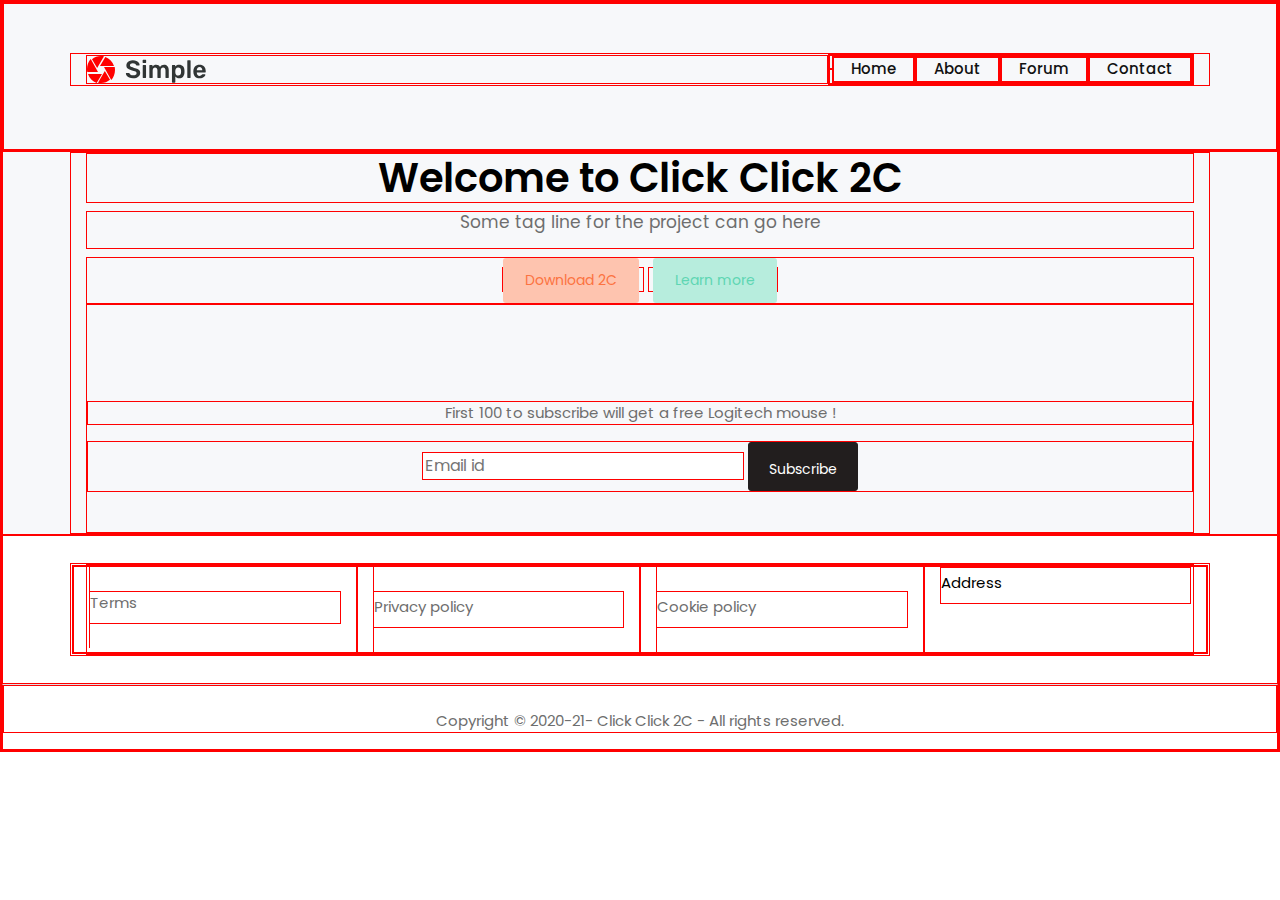
==== commit 5c4da308: "more on design" ====
--- a/index.html
+++ b/index.html
@@ -64,16 +64,16 @@
     <div class="container">
       <section class="contact-details" id="contact-details-section">
         <div class="row text-center text-md-left">
-              <div class="col-12 col-md-6 col-lg-3 grid-margin">
+              <div class="col-12 col-md-3 col-lg-3">
                       <a href="#"><p class="m-0 pb-2">Terms</p></a>
               </div>
-              <div class="col-12 col-md-6 col-lg-3 grid-margin">
+              <div class="col-12 col-md-3 col-lg-3">
                       <a href="#" ><p class="m-0 pt-1 pb-2">Privacy policy</p></a>
               </div>
-              <div class="col-12 col-md-6 col-lg-3 grid-margin">
+              <div class="col-12 col-md-3 col-lg-3">
                       <a href="#"><p class="m-0 pt-1 pb-2">Cookie policy</p></a>
               </div>
-              <div class="col-12 col-md-6 col-lg-3 grid-margin">
+              <div class="col-12 col-md-3 col-lg-3">
                       <p class="m-0 pt-1 pb-2"> Address </p>
               </div>
         </div>
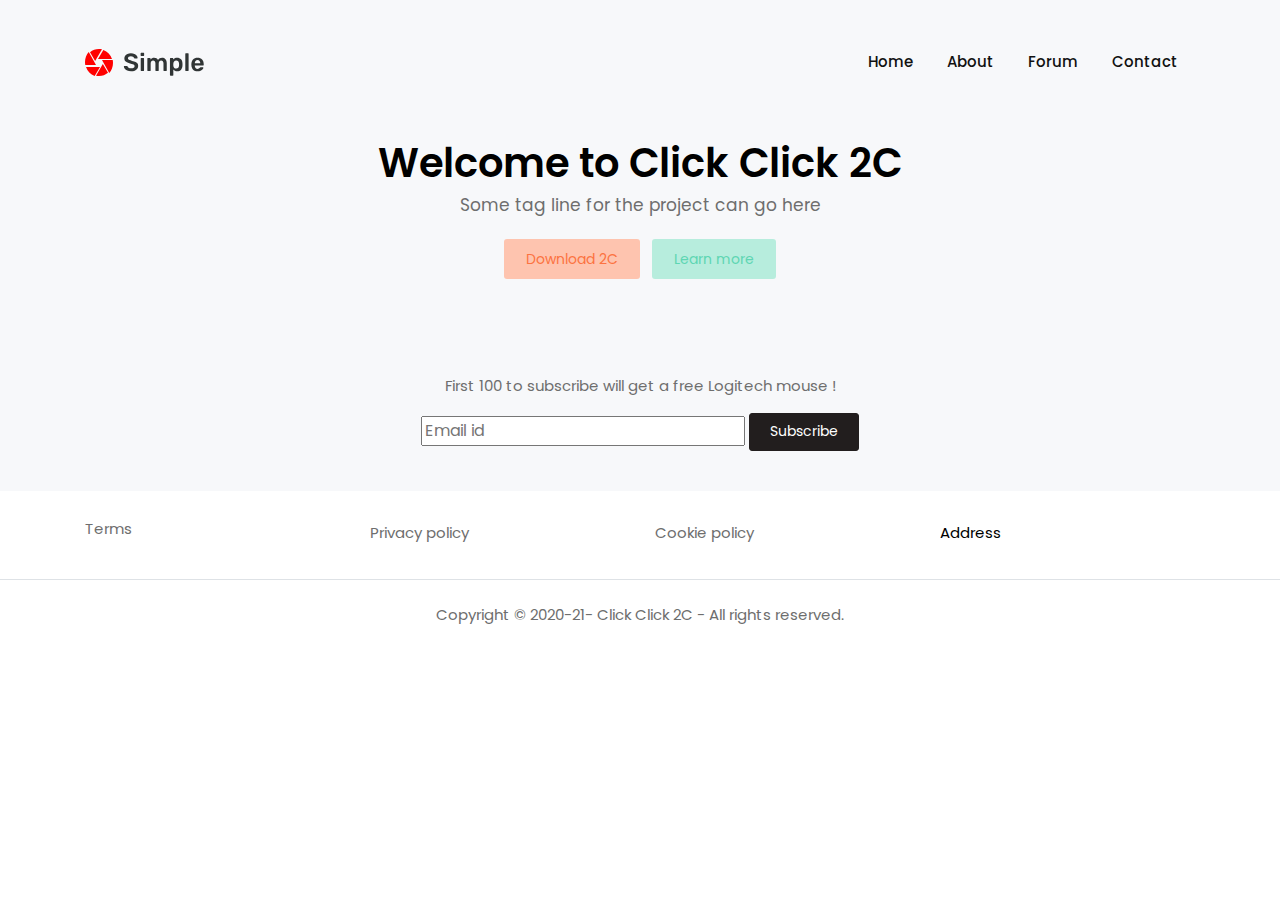
==== commit 052d4000: "more on design" ====
--- a/index.html
+++ b/index.html
@@ -55,7 +55,7 @@
               <div id="sub">
                   <p class="text-muted">First 100 to subscribe will get a free Logitech mouse !</p>
                   <form> <input type="text" id="Email" placeholder="Email id">
-                        <button class="btn btn-dark pt-3">Subscribe</button>
+                        <button class="btn btn-dark">Subscribe</button>
                   </form>
               </div>
         </div>
@@ -64,16 +64,16 @@
     <div class="container">
       <section class="contact-details" id="contact-details-section">
         <div class="row text-center text-md-left">
-              <div class="col-12 col-md-3 col-lg-3">
+              <div class="col-md-3">
                       <a href="#"><p class="m-0 pb-2">Terms</p></a>
               </div>
-              <div class="col-12 col-md-3 col-lg-3">
+              <div class="col-md-3">
                       <a href="#" ><p class="m-0 pt-1 pb-2">Privacy policy</p></a>
               </div>
-              <div class="col-12 col-md-3 col-lg-3">
+              <div class="col-md-3">
                       <a href="#"><p class="m-0 pt-1 pb-2">Cookie policy</p></a>
               </div>
-              <div class="col-12 col-md-3 col-lg-3">
+              <div class="col-md-3">
                       <p class="m-0 pt-1 pb-2"> Address </p>
               </div>
         </div>
--- a/style.css
+++ b/style.css
@@ -31,7 +31,7 @@
   --font-family-monospace: SFMono-Regular, Menlo, Monaco, Consolas, "Liberation Mono", "Courier New", monospace;
 }
 
-* { border: 1px solid red; }
+/* * { border: 1px solid red; } */
 
 *,
 *::before,
@@ -2240,7 +2240,7 @@
   user-select: none;
   background-color: transparent;
   border: 1px solid transparent;
-  padding: 0.625rem 1.25rem;
+  padding: 0.45rem 1.25rem;
   font-size: 0.875rem;
   line-height: 1.5;
   border-radius: 0.1875rem;
@@ -9968,7 +9968,7 @@
 .btn {
   font-size: 0.875rem;
   font-family: 'Poppins', sans-serif;
-  padding: 0.625rem 1.25rem;
+  padding: 0.45rem 1.25rem;
   outline: none;
 }
 
